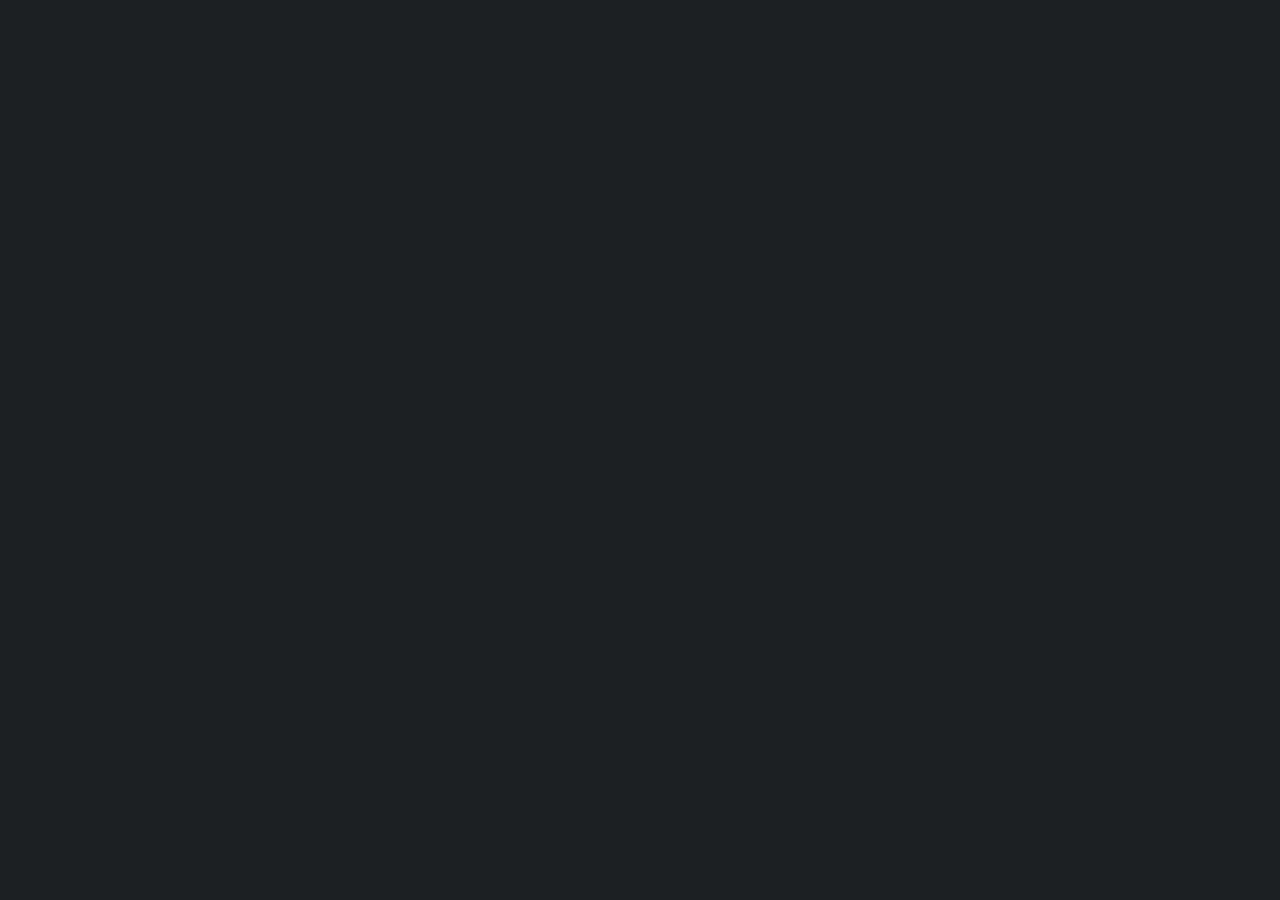
==== index.html @ 2064afd1 "Add base files" ====
<!DOCTYPE html>
<html lang="en">

  <head>
    <meta charset="UTF-8" />
    <meta name="format-detection" content="telephone=no" />
    <meta name="viewport" content="width=device-width, initial-scale=1.0" />
    <meta name="description" content="CSS Patterns - buttons, backgrounds, texts and animations for projects." />
    <meta http-equiv="X-UA-Compatible" content="ie=edge">
    <title>CSS Patterns</title>
    <link href="https://fonts.googleapis.com/css2?family=Lato:wght@300;400;900&display=swap" rel="stylesheet" /> 
    <link rel="stylesheet" href="css/style.min.css" />
  </head>

  <body>
    <a href="#main" class="skip-link">Skip to main content</a>

    <script src="js/app.js"></script>
  </body>
</html>
---- css/style.min.css ----
article,aside,details,figcaption,figure,footer,header,hgroup,nav,section,summary{display:block}audio,canvas,video{display:inline-block}audio:not([controls]){display:none;height:0}[hidden],template{display:none}html{background:#fff;color:#000;-webkit-text-size-adjust:100%;-ms-text-size-adjust:100%}html,button,input,select,textarea{font-family:sans-serif}body{margin:0}a{background:transparent}a:focus{outline:thin dotted}a:hover,a:active{outline:0}h1{font-size:2em;margin:0.67em 0}h2{font-size:1.5em;margin:0.83em 0}h3{font-size:1.17em;margin:1em 0}h4{font-size:1em;margin:1.33em 0}h5{font-size:.83em;margin:1.67em 0}h6{font-size:.75em;margin:2.33em 0}abbr[title]{border-bottom:1px dotted}b,strong{font-weight:bold}dfn{font-style:italic}mark{background:#ff0;color:#000}code,kbd,pre,samp{font-family:monospace, serif;font-size:1em}pre{white-space:pre;white-space:pre-wrap;word-wrap:break-word}q{quotes:"“" "”" "‘" "’"}q:before,q:after{content:'';content:none}small{font-size:80%}sub,sup{font-size:75%;line-height:0;position:relative;vertical-align:baseline}sup{top:-0.5em}sub{bottom:-0.25em}img{border:0}svg:not(:root){overflow:hidden}figure{margin:0}fieldset{border:1px solid #c0c0c0;margin:0 2px;padding:0.35em 0.625em 0.75em}legend{border:0;padding:0;white-space:normal}button,input,select,textarea{font-family:inherit;font-size:100%;margin:0;vertical-align:baseline}button,input{line-height:normal}button,select{text-transform:none}button,html input[type="button"],input[type="reset"],input[type="submit"]{-webkit-appearance:button;cursor:pointer}button[disabled],input[disabled]{cursor:default}button::-moz-focus-inner,input::-moz-focus-inner{border:0;padding:0}textarea{overflow:auto;vertical-align:top}table{border-collapse:collapse;border-spacing:0}input[type="search"]{-webkit-appearance:textfield;-webkit-box-sizing:content-box;box-sizing:content-box}input[type="search"]::-webkit-search-cancel-button,input[type="search"]::-webkit-search-decoration{-webkit-appearance:none}input[type="checkbox"],input[type="radio"]{-webkit-box-sizing:border-box;box-sizing:border-box;padding:0}.sr-only{border:0;clip:rect(1px, 1px, 1px, 1px);-webkit-clip-path:inset(50%);clip-path:inset(50%);height:1px;margin:-1px;overflow:hidden;padding:0;position:absolute;width:1px;white-space:nowrap}.skip-link{clip:rect(1px, 1px, 1px, 1px);-webkit-clip-path:inset(50%);clip-path:inset(50%);height:1px;margin:-1px;overflow:hidden;position:absolute;width:1px;white-space:nowrap;text-align:center;text-decoration:none;padding:24px 48px;position:absolute;top:0;left:1.5rem;z-index:999;color:#1c1e1f;background-color:#edeff3;border-radius:15px;line-height:0;font-weight:700;font-size:1.6rem;font-family:"Lato", sans-serif}.skip-link:focus,.skip-link:active{clip:auto;-webkit-clip-path:none;clip-path:none;height:auto;margin:auto;overflow:visible;width:auto;white-space:normal}*,*::before,*::after{-webkit-box-sizing:border-box;box-sizing:border-box}html,body{height:100%;font-size:62.25%;scroll-behavior:smooth;position:relative;background-color:#1c1e1f}.wrapper{width:100%;margin:0 auto;color:#edeff3;font-size:1.6rem;font-weight:500;font-family:"Lato", sans-serif}.wrapper--large{width:calc(100% - 40px);max-width:1640px}@media screen and (min-width: 1200px){.wrapper--large{width:calc(100% - 80px)}}@media screen and (min-width: 1800px){.wrapper--large{width:calc(100% - 160px)}}.wrapper--small{max-width:1544px;width:calc(100% - 64px)}@media screen and (min-width: 1200px){.wrapper--small{width:calc(100% - 128px)}}@media screen and (min-width: 1800px){.wrapper--small{width:calc(100% - 256px)}}
/*# sourceMappingURL=style.min.css.map */
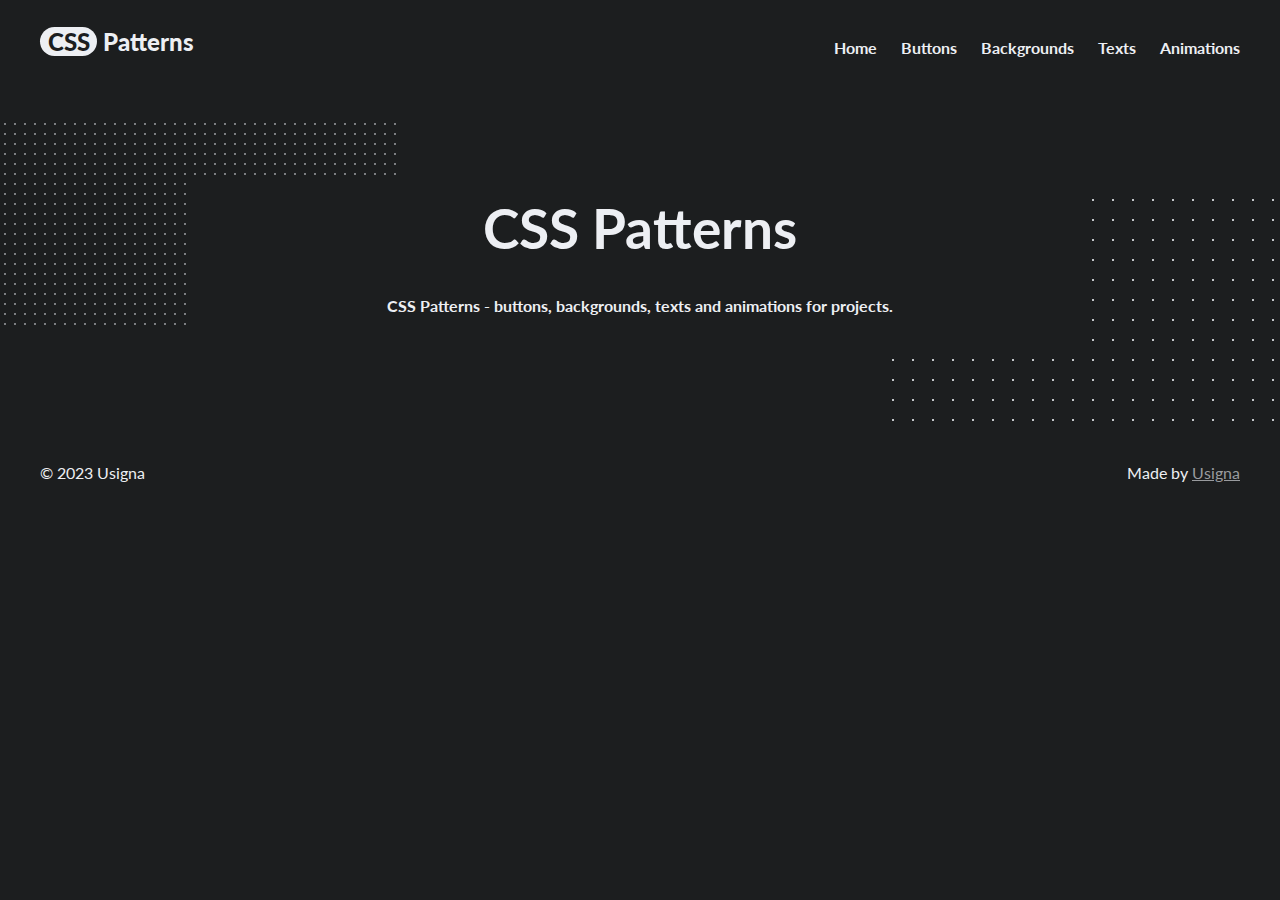
==== commit 1e6d9167: "Add header, hero and footer" ====
--- a/index.html
+++ b/index.html
@@ -8,13 +8,66 @@
     <meta name="description" content="CSS Patterns - buttons, backgrounds, texts and animations for projects." />
     <meta http-equiv="X-UA-Compatible" content="ie=edge">
     <title>CSS Patterns</title>
-    <link href="https://fonts.googleapis.com/css2?family=Lato:wght@300;400;900&display=swap" rel="stylesheet" /> 
+    <link href="https://fonts.googleapis.com/css2?family=Lato:wght@400;700;900&display=swap" rel="stylesheet" /> 
     <link rel="stylesheet" href="css/style.min.css" />
   </head>
 
   <body>
     <a href="#main" class="skip-link">Skip to main content</a>
 
+    <header class="header">
+      <div class="header__wrapper wrapper wrapper--large">
+        <a href="#" class="logo"><span class="logo__color">CSS</span> Patterns<span class="sr-only"> - main page</span></a>
+        <div class="menu">
+          <button class="hamburger" aria-expanded="false">
+            <span class="sr-only">Open/close menu</span>
+            <span class="hamburger__box">
+              <span class="hamburger__inner"></span>
+            </span>
+          </button>
+          <nav class="nav">
+            <ul class="navigation">
+              <li class="navigation__item">
+                <a href="#" class="navigation__link">Home</a>
+              </li>
+              <li class="navigation__item">
+                <a href="buttons.html" class="navigation__link">Buttons</a>
+              </li>
+              <li class="navigation__item">
+                <a href="backgrounds.html" class="navigation__link">Backgrounds</a>
+              </li>
+              <li class="navigation__item">
+                <a href="texts.html" class="navigation__link">Texts</a>
+              </li>
+              <li class="navigation__item">
+                <a href="animations.html" class="navigation__link">Animations</a>
+              </li>
+              <div class="menu-decoration"></div>
+            </ul>
+          </nav>
+        </div>
+      </div>
+    </header>
+
+    <main id="main" class="main">
+      <section class="section">
+        <div class="section__wrapper section__wrapper--two-cols wrapper wrapper--small">
+          <div class="text-wrapper">
+            <h1 class="title title--big">CSS Patterns</h1>
+            <p class="text">CSS Patterns - buttons, backgrounds, texts and animations for projects.</p>
+          </div>
+          <div class="hero-decoration"></div>
+        </div>
+      </section>
+    </main>
+
+    <footer class="footer">
+      <div class="footer__wrapper wrapper wrapper--large">
+        <div>&copy; 2023 Usigna</div>
+        <div>Made by <a href="https://usigna.github.io/portfolio/" target="_blank">Usigna<span class="sr-only"> open in a new tab.</span></a></div>
+      </div>
+    </footer>
+
     <script src="js/app.js"></script>
   </body>
 </html>--- a/css/style.min.css
+++ b/css/style.min.css
@@ -1,2 +1,2 @@
-article,aside,details,figcaption,figure,footer,header,hgroup,nav,section,summary{display:block}audio,canvas,video{display:inline-block}audio:not([controls]){display:none;height:0}[hidden],template{display:none}html{background:#fff;color:#000;-webkit-text-size-adjust:100%;-ms-text-size-adjust:100%}html,button,input,select,textarea{font-family:sans-serif}body{margin:0}a{background:transparent}a:focus{outline:thin dotted}a:hover,a:active{outline:0}h1{font-size:2em;margin:0.67em 0}h2{font-size:1.5em;margin:0.83em 0}h3{font-size:1.17em;margin:1em 0}h4{font-size:1em;margin:1.33em 0}h5{font-size:.83em;margin:1.67em 0}h6{font-size:.75em;margin:2.33em 0}abbr[title]{border-bottom:1px dotted}b,strong{font-weight:bold}dfn{font-style:italic}mark{background:#ff0;color:#000}code,kbd,pre,samp{font-family:monospace, serif;font-size:1em}pre{white-space:pre;white-space:pre-wrap;word-wrap:break-word}q{quotes:"“" "”" "‘" "’"}q:before,q:after{content:'';content:none}small{font-size:80%}sub,sup{font-size:75%;line-height:0;position:relative;vertical-align:baseline}sup{top:-0.5em}sub{bottom:-0.25em}img{border:0}svg:not(:root){overflow:hidden}figure{margin:0}fieldset{border:1px solid #c0c0c0;margin:0 2px;padding:0.35em 0.625em 0.75em}legend{border:0;padding:0;white-space:normal}button,input,select,textarea{font-family:inherit;font-size:100%;margin:0;vertical-align:baseline}button,input{line-height:normal}button,select{text-transform:none}button,html input[type="button"],input[type="reset"],input[type="submit"]{-webkit-appearance:button;cursor:pointer}button[disabled],input[disabled]{cursor:default}button::-moz-focus-inner,input::-moz-focus-inner{border:0;padding:0}textarea{overflow:auto;vertical-align:top}table{border-collapse:collapse;border-spacing:0}input[type="search"]{-webkit-appearance:textfield;-webkit-box-sizing:content-box;box-sizing:content-box}input[type="search"]::-webkit-search-cancel-button,input[type="search"]::-webkit-search-decoration{-webkit-appearance:none}input[type="checkbox"],input[type="radio"]{-webkit-box-sizing:border-box;box-sizing:border-box;padding:0}.sr-only{border:0;clip:rect(1px, 1px, 1px, 1px);-webkit-clip-path:inset(50%);clip-path:inset(50%);height:1px;margin:-1px;overflow:hidden;padding:0;position:absolute;width:1px;white-space:nowrap}.skip-link{clip:rect(1px, 1px, 1px, 1px);-webkit-clip-path:inset(50%);clip-path:inset(50%);height:1px;margin:-1px;overflow:hidden;position:absolute;width:1px;white-space:nowrap;text-align:center;text-decoration:none;padding:24px 48px;position:absolute;top:0;left:1.5rem;z-index:999;color:#1c1e1f;background-color:#edeff3;border-radius:15px;line-height:0;font-weight:700;font-size:1.6rem;font-family:"Lato", sans-serif}.skip-link:focus,.skip-link:active{clip:auto;-webkit-clip-path:none;clip-path:none;height:auto;margin:auto;overflow:visible;width:auto;white-space:normal}*,*::before,*::after{-webkit-box-sizing:border-box;box-sizing:border-box}html,body{height:100%;font-size:62.25%;scroll-behavior:smooth;position:relative;background-color:#1c1e1f}.wrapper{width:100%;margin:0 auto;color:#edeff3;font-size:1.6rem;font-weight:500;font-family:"Lato", sans-serif}.wrapper--large{width:calc(100% - 40px);max-width:1640px}@media screen and (min-width: 1200px){.wrapper--large{width:calc(100% - 80px)}}@media screen and (min-width: 1800px){.wrapper--large{width:calc(100% - 160px)}}.wrapper--small{max-width:1544px;width:calc(100% - 64px)}@media screen and (min-width: 1200px){.wrapper--small{width:calc(100% - 128px)}}@media screen and (min-width: 1800px){.wrapper--small{width:calc(100% - 256px)}}
+article,aside,details,figcaption,figure,footer,header,hgroup,nav,section,summary{display:block}audio,canvas,video{display:inline-block}audio:not([controls]){display:none;height:0}[hidden],template{display:none}html{background:#fff;color:#000;-webkit-text-size-adjust:100%;-ms-text-size-adjust:100%}html,button,input,select,textarea{font-family:sans-serif}body{margin:0}a{background:transparent}a:focus{outline:thin dotted}a:hover,a:active{outline:0}h1{font-size:2em;margin:0.67em 0}h2{font-size:1.5em;margin:0.83em 0}h3{font-size:1.17em;margin:1em 0}h4{font-size:1em;margin:1.33em 0}h5{font-size:.83em;margin:1.67em 0}h6{font-size:.75em;margin:2.33em 0}abbr[title]{border-bottom:1px dotted}b,strong{font-weight:bold}dfn{font-style:italic}mark{background:#ff0;color:#000}code,kbd,pre,samp{font-family:monospace, serif;font-size:1em}pre{white-space:pre;white-space:pre-wrap;word-wrap:break-word}q{quotes:"“" "”" "‘" "’"}q:before,q:after{content:'';content:none}small{font-size:80%}sub,sup{font-size:75%;line-height:0;position:relative;vertical-align:baseline}sup{top:-0.5em}sub{bottom:-0.25em}img{border:0}svg:not(:root){overflow:hidden}figure{margin:0}fieldset{border:1px solid #c0c0c0;margin:0 2px;padding:0.35em 0.625em 0.75em}legend{border:0;padding:0;white-space:normal}button,input,select,textarea{font-family:inherit;font-size:100%;margin:0;vertical-align:baseline}button,input{line-height:normal}button,select{text-transform:none}button,html input[type="button"],input[type="reset"],input[type="submit"]{-webkit-appearance:button;cursor:pointer}button[disabled],input[disabled]{cursor:default}button::-moz-focus-inner,input::-moz-focus-inner{border:0;padding:0}textarea{overflow:auto;vertical-align:top}table{border-collapse:collapse;border-spacing:0}input[type="search"]{-webkit-appearance:textfield;-webkit-box-sizing:content-box;box-sizing:content-box}input[type="search"]::-webkit-search-cancel-button,input[type="search"]::-webkit-search-decoration{-webkit-appearance:none}input[type="checkbox"],input[type="radio"]{-webkit-box-sizing:border-box;box-sizing:border-box;padding:0}.sr-only{border:0;clip:rect(1px, 1px, 1px, 1px);-webkit-clip-path:inset(50%);clip-path:inset(50%);height:1px;margin:-1px;overflow:hidden;padding:0;position:absolute;width:1px;white-space:nowrap}.skip-link{clip:rect(1px, 1px, 1px, 1px);-webkit-clip-path:inset(50%);clip-path:inset(50%);height:1px;margin:-1px;overflow:hidden;position:absolute;width:1px;white-space:nowrap;text-align:center;text-decoration:none;padding:24px 48px;position:absolute;top:0;left:1.5rem;z-index:999;color:#1c1e1f;background-color:#edeff3;border-radius:15px;line-height:0;font-weight:700;font-size:1.6rem;font-family:"Lato", sans-serif}.skip-link:focus,.skip-link:active{clip:auto;-webkit-clip-path:none;clip-path:none;height:auto;margin:auto;overflow:visible;width:auto;white-space:normal}*,*::before,*::after{-webkit-box-sizing:border-box;box-sizing:border-box}html,body{height:100%;font-size:62.25%;scroll-behavior:smooth;position:relative;background-color:#1c1e1f}.wrapper{width:100%;margin:0 auto;color:#edeff3;font-size:1.6rem;line-height:1.5;font-weight:700;font-family:"Lato", sans-serif}.wrapper--large{width:calc(100% - 40px);max-width:1640px}@media screen and (min-width: 1200px){.wrapper--large{width:calc(100% - 80px)}}@media screen and (min-width: 1800px){.wrapper--large{width:calc(100% - 160px)}}.wrapper--small{max-width:1544px;width:calc(100% - 64px)}@media screen and (min-width: 1200px){.wrapper--small{width:calc(100% - 128px)}}@media screen and (min-width: 1800px){.wrapper--small{width:calc(100% - 256px)}}.header,.footer{padding:24px 0}.header__wrapper,.footer__wrapper{display:-webkit-box;display:-ms-flexbox;display:flex;-webkit-box-orient:vertical;-webkit-box-direction:normal;-ms-flex-direction:row;flex-direction:row;-webkit-box-align:center;-ms-flex-align:center;align-items:center;-webkit-box-pack:space-between;-ms-flex-pack:space-between;justify-content:space-between}@media screen and (min-width: 1200px){.header__wrapper,.footer__wrapper{-webkit-box-align:end;-ms-flex-align:end;align-items:flex-end}}.footer__wrapper{font-weight:400}.footer__wrapper a{color:#999b9e;-webkit-transition:color 0.2s;transition:color 0.2s}.footer__wrapper a:hover,.footer__wrapper a:focus{color:#edeff3}.section{padding:96px 0;position:relative;z-index:0}.section__wrapper{text-align:center}.title{margin:0 0 24px}.title--big{font-size:4.4rem}@media screen and (min-width: 1200px){.title--big{font-size:5.5rem}}.title--middle{font-size:3.5rem}@media screen and (min-width: 1200px){.title--middle{font-size:4.4rem}}.title--small{font-size:2.8rem}@media screen and (min-width: 1200px){.title--small{font-size:3.5rem}}.text-wrapper{margin:0 auto;max-width:500px;padding:7.5px;background-color:#1c1e1f}@media screen and (min-width: 1200px){.text-wrapper{max-width:900px}}.logo{color:#edeff3;font-size:2.4rem;font-weight:900;text-decoration:none;z-index:6}.logo__color{color:#1c1e1f;background-color:#edeff3;border-radius:15px;padding:0 7.5px}.hamburger{width:32px;height:20px;display:inline-block;border:0;margin:0;padding:0;background-color:transparent;border-radius:15px;z-index:6;position:absolute;top:32px;right:20px;cursor:pointer;-webkit-transition:visibility 0s .4s, -webkit-transform .3s .1s ease-in-out;transition:visibility 0s .4s, -webkit-transform .3s .1s ease-in-out;transition:transform .3s .1s ease-in-out, visibility 0s .4s;transition:transform .3s .1s ease-in-out, visibility 0s .4s, -webkit-transform .3s .1s ease-in-out;display:block}@media screen and (min-width: 1200px){.hamburger{display:none}}.hamburger__box{width:32px;height:20px;display:inline-block;position:relative}.hamburger__inner{width:100%;height:4px;background-color:#edeff3;border-radius:15px;position:absolute;right:0;top:50%;-webkit-transform:translateY(-50%);transform:translateY(-50%);-webkit-transition:background-color 0.1s 0.2s ease-in-out;transition:background-color 0.1s 0.2s ease-in-out}.hamburger__inner::before,.hamburger__inner::after{content:"";width:80%;height:4px;background-color:#edeff3;border-radius:5px;position:absolute;right:0;-webkit-transition:-webkit-transform 0.2s 0.2s ease-in-out;transition:-webkit-transform 0.2s 0.2s ease-in-out;transition:transform 0.2s 0.2s ease-in-out;transition:transform 0.2s 0.2s ease-in-out, -webkit-transform 0.2s 0.2s ease-in-out}.hamburger__inner::before{top:-10px}.hamburger__inner::after{top:10px}.hamburger--active{background-color:transparent}.hamburger--active .hamburger__inner{background:transparent}.hamburger--active .hamburger__inner::before{-webkit-transform:translateY(10px) rotate(45deg);transform:translateY(10px) rotate(45deg)}.hamburger--active .hamburger__inner::after{-webkit-transform:translateY(-10px) rotate(-45deg);transform:translateY(-10px) rotate(-45deg)}.navigation{width:100%;height:auto;list-style:none;display:-webkit-box;display:-ms-flexbox;display:flex;-webkit-box-orient:vertical;-webkit-box-direction:normal;-ms-flex-direction:column;flex-direction:column;-webkit-box-align:center;-ms-flex-align:center;align-items:center;-webkit-box-pack:center;-ms-flex-pack:center;justify-content:center;background-color:#1c1e1f;gap:24px;padding:128px 0;margin:0;position:absolute;top:0;left:0;visibility:hidden;-webkit-transform:translateY(-100%);transform:translateY(-100%);z-index:5;-webkit-transition:visibility 0s .4s, -webkit-transform .3s .1s ease-in-out;transition:visibility 0s .4s, -webkit-transform .3s .1s ease-in-out;transition:transform .3s .1s ease-in-out, visibility 0s .4s;transition:transform .3s .1s ease-in-out, visibility 0s .4s, -webkit-transform .3s .1s ease-in-out}@media screen and (min-width: 1200px){.navigation{display:-webkit-box;display:-ms-flexbox;display:flex;-webkit-box-orient:vertical;-webkit-box-direction:normal;-ms-flex-direction:row;flex-direction:row;-webkit-box-align:center;-ms-flex-align:center;align-items:center;-webkit-box-pack:center;-ms-flex-pack:center;justify-content:center;padding:0;background:transparent;visibility:visible;-webkit-transform:translateY(0);transform:translateY(0);z-index:0;position:static}}.navigation--active{-webkit-transform:translateY(0px);transform:translateY(0px);-webkit-transition:visibility 0s 0s, -webkit-transform .3s .1s ease-in-out;transition:visibility 0s 0s, -webkit-transform .3s .1s ease-in-out;transition:transform .3s .1s ease-in-out, visibility 0s 0s;transition:transform .3s .1s ease-in-out, visibility 0s 0s, -webkit-transform .3s .1s ease-in-out;visibility:visible}.navigation__link{display:inline-block;color:#edeff3;font-weight:700;text-decoration:none;position:relative;z-index:0}.navigation__link:hover,.navigation__link:focus{color:#999b9e}@media screen and (min-width: 1200px){.navigation__link::before{content:"";width:105%;height:2px;border-radius:15px;background-color:#edeff3;position:absolute;left:-2.5%;bottom:-0.5px;z-index:-1;-webkit-transform:scale(0);transform:scale(0);-webkit-transition:0.2s;transition:0.2s}.navigation__link:hover::before,.navigation__link:focus::before{-webkit-transform:scale(1);transform:scale(1)}.navigation__link:hover,.navigation__link:focus{color:#edeff3}}.menu-decoration{overflow:hidden;width:100%;height:100%;position:absolute;top:0;left:0;z-index:-1}@media screen and (min-width: 1200px){.menu-decoration{display:none}}.menu-decoration::before{content:"";width:25%;height:50%;background-image:radial-gradient(circle, #999b9e 1%, transparent 10%),radial-gradient(circle, #999b9e 1%, transparent 10%);background-size:20px 20px;position:absolute;top:30%;left:0}.menu-decoration::after{content:"";width:25%;height:50%;background-image:radial-gradient(circle, #edeff3 1%, transparent 20%),radial-gradient(circle, #edeff3 1%, transparent 20%);background-size:10px 10px;position:absolute;right:0;bottom:0}.hero-decoration{width:100%;height:100%;position:absolute;top:0;left:0;z-index:-1}.hero-decoration::before{content:"";width:31%;height:60%;background-image:radial-gradient(circle, #999b9e 1%, transparent 20%),radial-gradient(circle, #999b9e 1%, transparent 20%);background-size:10px 10px;position:absolute;top:10%;left:0;z-index:-1}.hero-decoration::after{content:"";width:31%;height:70%;background-image:radial-gradient(circle, #edeff3 1%, transparent 10%),radial-gradient(circle, #edeff3 1%, transparent 10%);background-size:20px 20px;position:absolute;right:0;bottom:0;z-index:-1}
 /*# sourceMappingURL=style.min.css.map */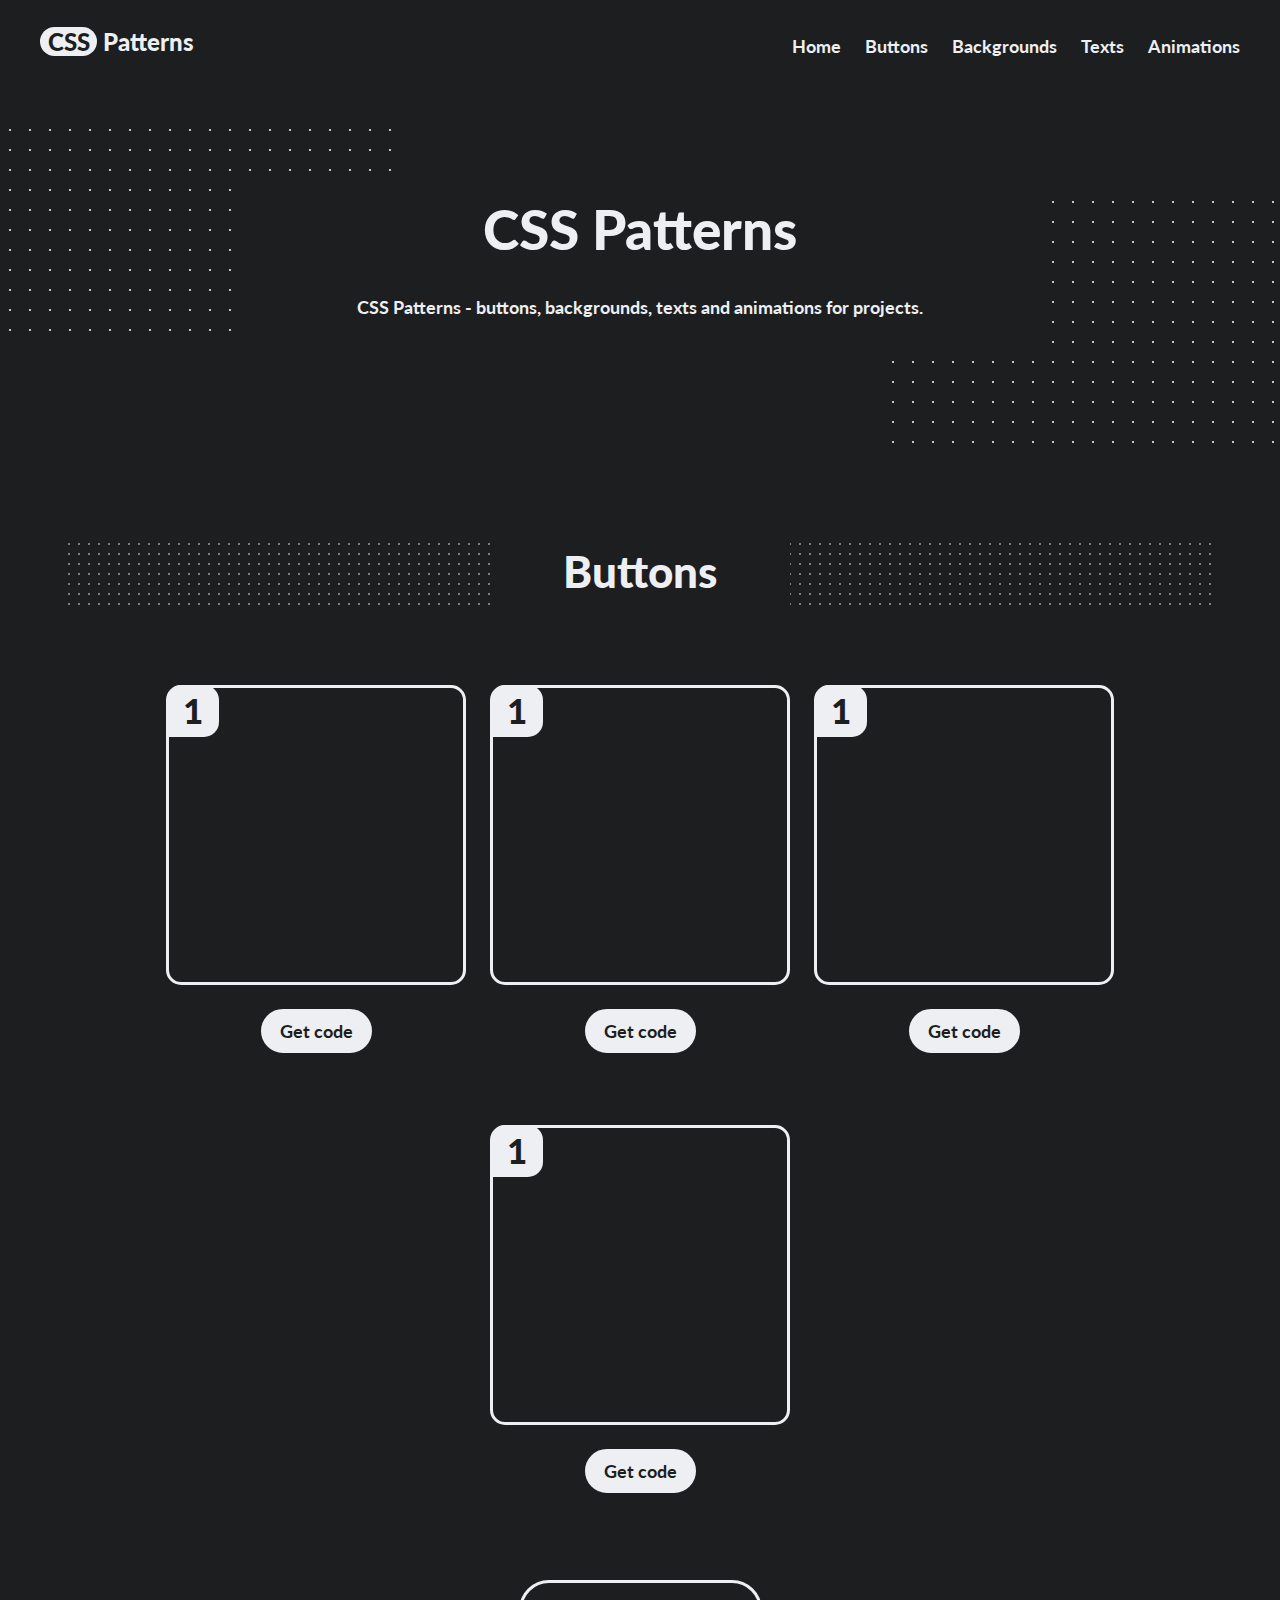
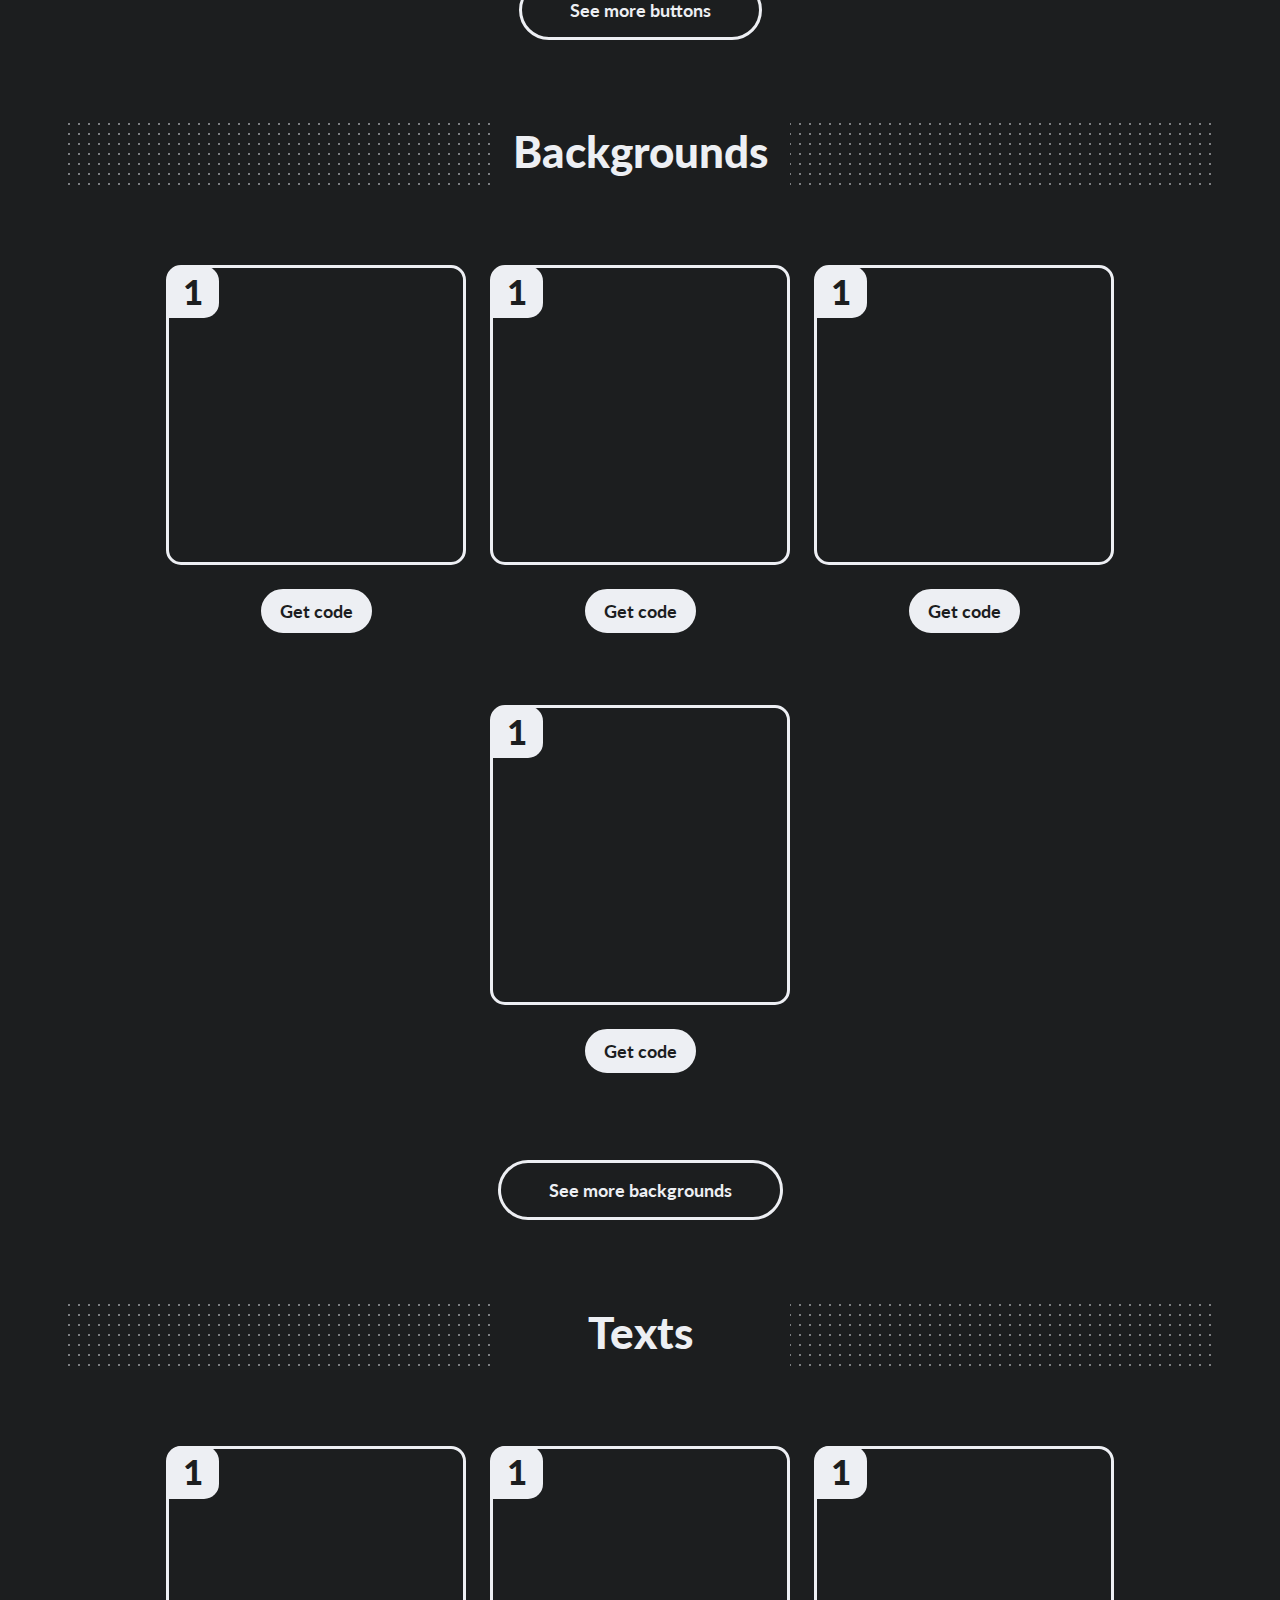
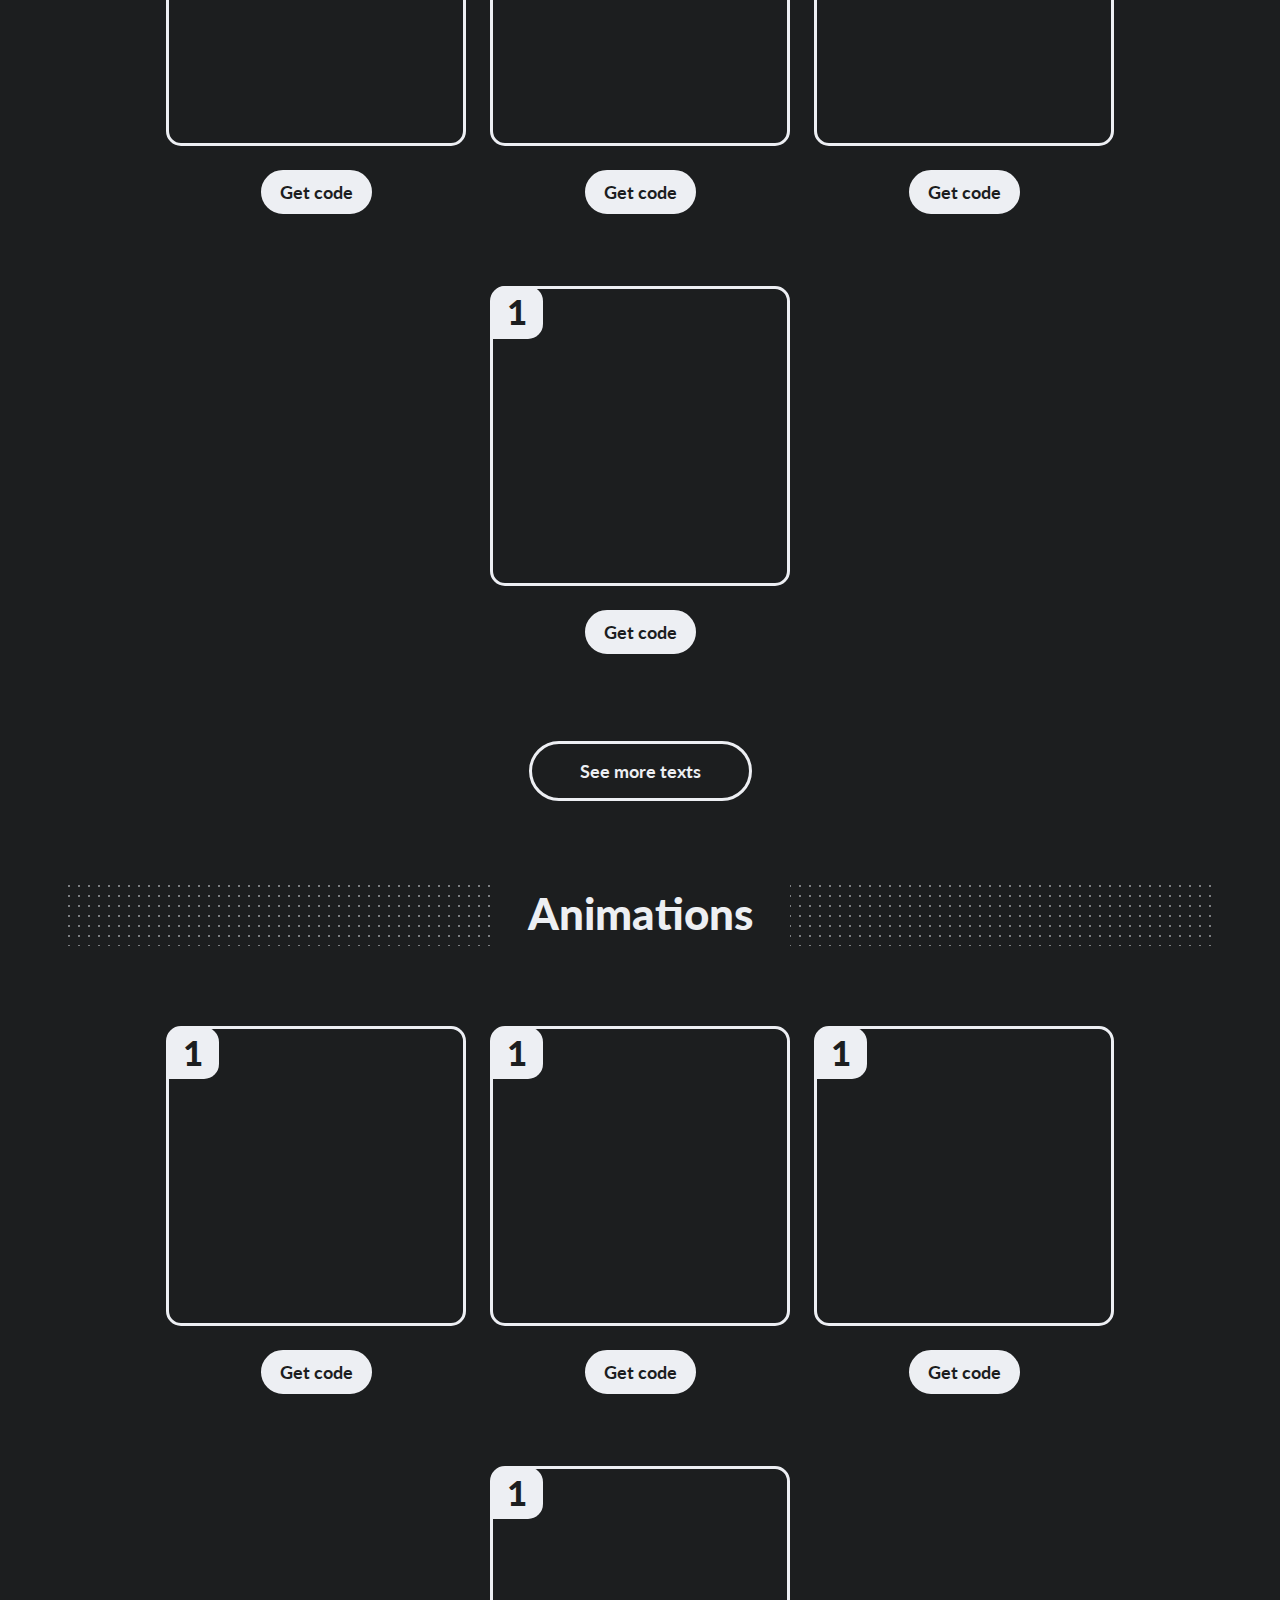
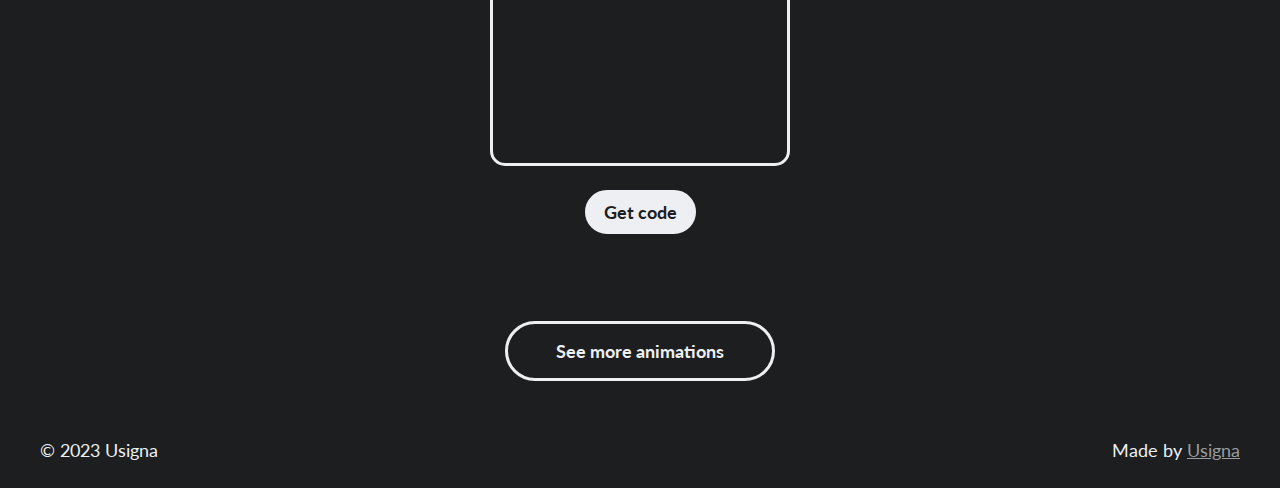
==== commit 0a47cdb5: "Add main page" ====
--- a/index.html
+++ b/index.html
@@ -50,13 +50,165 @@
     </header>
 
     <main id="main" class="main">
-      <section class="section">
-        <div class="section__wrapper section__wrapper--two-cols wrapper wrapper--small">
+      <section class="section section--padding-big">
+        <div class="section__wrapper wrapper wrapper--small">
           <div class="text-wrapper">
             <h1 class="title title--big">CSS Patterns</h1>
             <p class="text">CSS Patterns - buttons, backgrounds, texts and animations for projects.</p>
           </div>
           <div class="hero-decoration"></div>
+        </div>
+      </section>
+      <section class="section">
+        <div class="section__wrapper wrapper wrapper--small">
+          <div class="section__header">
+            <h2 class="title title--middle">Buttons</h2>
+          </div>
+          <div class="container">
+            <div class="container__item">
+              <div class="box">
+                <h3 class="title title--small">1</h3>
+              </div>
+              <button class="btn btn--fill">Get code</button>
+              <div class="modal">test</div>
+            </div>
+            <div class="container__item">
+              <div class="box">
+                <h3 class="title title--small">1</h3>
+              </div>
+              <button class="btn btn--fill">Get code</button>
+              <div class="modal">test</div>
+            </div>
+            <div class="container__item">
+              <div class="box">
+                <h3 class="title title--small">1</h3>
+              </div>
+              <button class="btn btn--fill">Get code</button>
+              <div class="modal">test</div>
+            </div>
+            <div class="container__item">
+              <div class="box">
+                <h3 class="title title--small">1</h3>
+              </div>
+              <button class="btn btn--fill">Get code</button>
+              <div class="modal">test</div>
+            </div>
+          </div>
+          <a href="#" class="btn btn--border">See more buttons</a>
+        </div>
+      </section>
+      <section class="section">
+        <div class="section__wrapper wrapper wrapper--small">
+          <div class="section__header">
+            <h2 class="title title--middle">Backgrounds</h2>
+          </div>
+          <div class="container">
+            <div class="container__item">
+              <div class="box">
+                <h3 class="title title--small">1</h3>
+              </div>
+              <button class="btn btn--fill">Get code</button>
+              <div class="modal">test</div>
+            </div>
+            <div class="container__item">
+              <div class="box">
+                <h3 class="title title--small">1</h3>
+              </div>
+              <button class="btn btn--fill">Get code</button>
+              <div class="modal">test</div>
+            </div>
+            <div class="container__item">
+              <div class="box">
+                <h3 class="title title--small">1</h3>
+              </div>
+              <button class="btn btn--fill">Get code</button>
+              <div class="modal">test</div>
+            </div>
+            <div class="container__item">
+              <div class="box">
+                <h3 class="title title--small">1</h3>
+              </div>
+              <button class="btn btn--fill">Get code</button>
+              <div class="modal">test</div>
+            </div>
+          </div>
+          <a href="#" class="btn btn--border">See more backgrounds</a>
+        </div>
+      </section>
+      <section class="section">
+        <div class="section__wrapper wrapper wrapper--small">
+          <div class="section__header">
+            <h2 class="title title--middle">Texts</h2>
+          </div>
+          <div class="container">
+            <div class="container__item">
+              <div class="box">
+                <h3 class="title title--small">1</h3>
+              </div>
+              <button class="btn btn--fill">Get code</button>
+              <div class="modal">test</div>
+            </div>
+            <div class="container__item">
+              <div class="box">
+                <h3 class="title title--small">1</h3>
+              </div>
+              <button class="btn btn--fill">Get code</button>
+              <div class="modal">test</div>
+            </div>
+            <div class="container__item">
+              <div class="box">
+                <h3 class="title title--small">1</h3>
+              </div>
+              <button class="btn btn--fill">Get code</button>
+              <div class="modal">test</div>
+            </div>
+            <div class="container__item">
+              <div class="box">
+                <h3 class="title title--small">1</h3>
+              </div>
+              <button class="btn btn--fill">Get code</button>
+              <div class="modal">test</div>
+            </div>
+          </div>
+          <a href="#" class="btn btn--border">See more texts</a>
+        </div>
+      </section>
+      <section class="section">
+        <div class="section__wrapper wrapper wrapper--small">
+          <div class="section__header">
+            <h2 class="title title--middle">Animations</h2>
+          </div>
+          <div class="container">
+            <div class="container__item">
+              <div class="box">
+                <h3 class="title title--small">1</h3>
+              </div>
+              <button class="btn btn--fill">Get code</button>
+              <div class="modal">test</div>
+            </div>
+            <div class="container__item">
+              <div class="box">
+                <h3 class="title title--small">1</h3>
+              </div>
+              <button class="btn btn--fill">Get code</button>
+              <div class="modal">test</div>
+            </div>
+            <div class="container__item">
+              <div class="box">
+                <h3 class="title title--small">1</h3>
+              </div>
+              <button class="btn btn--fill">Get code</button>
+              <div class="modal">test</div>
+            </div>
+            <div class="container__item">
+              <div class="box">
+                <h3 class="title title--small">1</h3>
+              </div>
+              <button class="btn btn--fill">Get code</button>
+              <div class="modal">test</div>
+            </div>
+          </div>
+          <a href="#" class="btn btn--border">See more animations</a>
         </div>
       </section>
     </main>
--- a/css/style.min.css
+++ b/css/style.min.css
@@ -1,2 +1,2 @@
-article,aside,details,figcaption,figure,footer,header,hgroup,nav,section,summary{display:block}audio,canvas,video{display:inline-block}audio:not([controls]){display:none;height:0}[hidden],template{display:none}html{background:#fff;color:#000;-webkit-text-size-adjust:100%;-ms-text-size-adjust:100%}html,button,input,select,textarea{font-family:sans-serif}body{margin:0}a{background:transparent}a:focus{outline:thin dotted}a:hover,a:active{outline:0}h1{font-size:2em;margin:0.67em 0}h2{font-size:1.5em;margin:0.83em 0}h3{font-size:1.17em;margin:1em 0}h4{font-size:1em;margin:1.33em 0}h5{font-size:.83em;margin:1.67em 0}h6{font-size:.75em;margin:2.33em 0}abbr[title]{border-bottom:1px dotted}b,strong{font-weight:bold}dfn{font-style:italic}mark{background:#ff0;color:#000}code,kbd,pre,samp{font-family:monospace, serif;font-size:1em}pre{white-space:pre;white-space:pre-wrap;word-wrap:break-word}q{quotes:"“" "”" "‘" "’"}q:before,q:after{content:'';content:none}small{font-size:80%}sub,sup{font-size:75%;line-height:0;position:relative;vertical-align:baseline}sup{top:-0.5em}sub{bottom:-0.25em}img{border:0}svg:not(:root){overflow:hidden}figure{margin:0}fieldset{border:1px solid #c0c0c0;margin:0 2px;padding:0.35em 0.625em 0.75em}legend{border:0;padding:0;white-space:normal}button,input,select,textarea{font-family:inherit;font-size:100%;margin:0;vertical-align:baseline}button,input{line-height:normal}button,select{text-transform:none}button,html input[type="button"],input[type="reset"],input[type="submit"]{-webkit-appearance:button;cursor:pointer}button[disabled],input[disabled]{cursor:default}button::-moz-focus-inner,input::-moz-focus-inner{border:0;padding:0}textarea{overflow:auto;vertical-align:top}table{border-collapse:collapse;border-spacing:0}input[type="search"]{-webkit-appearance:textfield;-webkit-box-sizing:content-box;box-sizing:content-box}input[type="search"]::-webkit-search-cancel-button,input[type="search"]::-webkit-search-decoration{-webkit-appearance:none}input[type="checkbox"],input[type="radio"]{-webkit-box-sizing:border-box;box-sizing:border-box;padding:0}.sr-only{border:0;clip:rect(1px, 1px, 1px, 1px);-webkit-clip-path:inset(50%);clip-path:inset(50%);height:1px;margin:-1px;overflow:hidden;padding:0;position:absolute;width:1px;white-space:nowrap}.skip-link{clip:rect(1px, 1px, 1px, 1px);-webkit-clip-path:inset(50%);clip-path:inset(50%);height:1px;margin:-1px;overflow:hidden;position:absolute;width:1px;white-space:nowrap;text-align:center;text-decoration:none;padding:24px 48px;position:absolute;top:0;left:1.5rem;z-index:999;color:#1c1e1f;background-color:#edeff3;border-radius:15px;line-height:0;font-weight:700;font-size:1.6rem;font-family:"Lato", sans-serif}.skip-link:focus,.skip-link:active{clip:auto;-webkit-clip-path:none;clip-path:none;height:auto;margin:auto;overflow:visible;width:auto;white-space:normal}*,*::before,*::after{-webkit-box-sizing:border-box;box-sizing:border-box}html,body{height:100%;font-size:62.25%;scroll-behavior:smooth;position:relative;background-color:#1c1e1f}.wrapper{width:100%;margin:0 auto;color:#edeff3;font-size:1.6rem;line-height:1.5;font-weight:700;font-family:"Lato", sans-serif}.wrapper--large{width:calc(100% - 40px);max-width:1640px}@media screen and (min-width: 1200px){.wrapper--large{width:calc(100% - 80px)}}@media screen and (min-width: 1800px){.wrapper--large{width:calc(100% - 160px)}}.wrapper--small{max-width:1544px;width:calc(100% - 64px)}@media screen and (min-width: 1200px){.wrapper--small{width:calc(100% - 128px)}}@media screen and (min-width: 1800px){.wrapper--small{width:calc(100% - 256px)}}.header,.footer{padding:24px 0}.header__wrapper,.footer__wrapper{display:-webkit-box;display:-ms-flexbox;display:flex;-webkit-box-orient:vertical;-webkit-box-direction:normal;-ms-flex-direction:row;flex-direction:row;-webkit-box-align:center;-ms-flex-align:center;align-items:center;-webkit-box-pack:space-between;-ms-flex-pack:space-between;justify-content:space-between}@media screen and (min-width: 1200px){.header__wrapper,.footer__wrapper{-webkit-box-align:end;-ms-flex-align:end;align-items:flex-end}}.footer__wrapper{font-weight:400}.footer__wrapper a{color:#999b9e;-webkit-transition:color 0.2s;transition:color 0.2s}.footer__wrapper a:hover,.footer__wrapper a:focus{color:#edeff3}.section{padding:96px 0;position:relative;z-index:0}.section__wrapper{text-align:center}.title{margin:0 0 24px}.title--big{font-size:4.4rem}@media screen and (min-width: 1200px){.title--big{font-size:5.5rem}}.title--middle{font-size:3.5rem}@media screen and (min-width: 1200px){.title--middle{font-size:4.4rem}}.title--small{font-size:2.8rem}@media screen and (min-width: 1200px){.title--small{font-size:3.5rem}}.text-wrapper{margin:0 auto;max-width:500px;padding:7.5px;background-color:#1c1e1f}@media screen and (min-width: 1200px){.text-wrapper{max-width:900px}}.logo{color:#edeff3;font-size:2.4rem;font-weight:900;text-decoration:none;z-index:6}.logo__color{color:#1c1e1f;background-color:#edeff3;border-radius:15px;padding:0 7.5px}.hamburger{width:32px;height:20px;display:inline-block;border:0;margin:0;padding:0;background-color:transparent;border-radius:15px;z-index:6;position:absolute;top:32px;right:20px;cursor:pointer;-webkit-transition:visibility 0s .4s, -webkit-transform .3s .1s ease-in-out;transition:visibility 0s .4s, -webkit-transform .3s .1s ease-in-out;transition:transform .3s .1s ease-in-out, visibility 0s .4s;transition:transform .3s .1s ease-in-out, visibility 0s .4s, -webkit-transform .3s .1s ease-in-out;display:block}@media screen and (min-width: 1200px){.hamburger{display:none}}.hamburger__box{width:32px;height:20px;display:inline-block;position:relative}.hamburger__inner{width:100%;height:4px;background-color:#edeff3;border-radius:15px;position:absolute;right:0;top:50%;-webkit-transform:translateY(-50%);transform:translateY(-50%);-webkit-transition:background-color 0.1s 0.2s ease-in-out;transition:background-color 0.1s 0.2s ease-in-out}.hamburger__inner::before,.hamburger__inner::after{content:"";width:80%;height:4px;background-color:#edeff3;border-radius:5px;position:absolute;right:0;-webkit-transition:-webkit-transform 0.2s 0.2s ease-in-out;transition:-webkit-transform 0.2s 0.2s ease-in-out;transition:transform 0.2s 0.2s ease-in-out;transition:transform 0.2s 0.2s ease-in-out, -webkit-transform 0.2s 0.2s ease-in-out}.hamburger__inner::before{top:-10px}.hamburger__inner::after{top:10px}.hamburger--active{background-color:transparent}.hamburger--active .hamburger__inner{background:transparent}.hamburger--active .hamburger__inner::before{-webkit-transform:translateY(10px) rotate(45deg);transform:translateY(10px) rotate(45deg)}.hamburger--active .hamburger__inner::after{-webkit-transform:translateY(-10px) rotate(-45deg);transform:translateY(-10px) rotate(-45deg)}.navigation{width:100%;height:auto;list-style:none;display:-webkit-box;display:-ms-flexbox;display:flex;-webkit-box-orient:vertical;-webkit-box-direction:normal;-ms-flex-direction:column;flex-direction:column;-webkit-box-align:center;-ms-flex-align:center;align-items:center;-webkit-box-pack:center;-ms-flex-pack:center;justify-content:center;background-color:#1c1e1f;gap:24px;padding:128px 0;margin:0;position:absolute;top:0;left:0;visibility:hidden;-webkit-transform:translateY(-100%);transform:translateY(-100%);z-index:5;-webkit-transition:visibility 0s .4s, -webkit-transform .3s .1s ease-in-out;transition:visibility 0s .4s, -webkit-transform .3s .1s ease-in-out;transition:transform .3s .1s ease-in-out, visibility 0s .4s;transition:transform .3s .1s ease-in-out, visibility 0s .4s, -webkit-transform .3s .1s ease-in-out}@media screen and (min-width: 1200px){.navigation{display:-webkit-box;display:-ms-flexbox;display:flex;-webkit-box-orient:vertical;-webkit-box-direction:normal;-ms-flex-direction:row;flex-direction:row;-webkit-box-align:center;-ms-flex-align:center;align-items:center;-webkit-box-pack:center;-ms-flex-pack:center;justify-content:center;padding:0;background:transparent;visibility:visible;-webkit-transform:translateY(0);transform:translateY(0);z-index:0;position:static}}.navigation--active{-webkit-transform:translateY(0px);transform:translateY(0px);-webkit-transition:visibility 0s 0s, -webkit-transform .3s .1s ease-in-out;transition:visibility 0s 0s, -webkit-transform .3s .1s ease-in-out;transition:transform .3s .1s ease-in-out, visibility 0s 0s;transition:transform .3s .1s ease-in-out, visibility 0s 0s, -webkit-transform .3s .1s ease-in-out;visibility:visible}.navigation__link{display:inline-block;color:#edeff3;font-weight:700;text-decoration:none;position:relative;z-index:0}.navigation__link:hover,.navigation__link:focus{color:#999b9e}@media screen and (min-width: 1200px){.navigation__link::before{content:"";width:105%;height:2px;border-radius:15px;background-color:#edeff3;position:absolute;left:-2.5%;bottom:-0.5px;z-index:-1;-webkit-transform:scale(0);transform:scale(0);-webkit-transition:0.2s;transition:0.2s}.navigation__link:hover::before,.navigation__link:focus::before{-webkit-transform:scale(1);transform:scale(1)}.navigation__link:hover,.navigation__link:focus{color:#edeff3}}.menu-decoration{overflow:hidden;width:100%;height:100%;position:absolute;top:0;left:0;z-index:-1}@media screen and (min-width: 1200px){.menu-decoration{display:none}}.menu-decoration::before{content:"";width:25%;height:50%;background-image:radial-gradient(circle, #999b9e 1%, transparent 10%),radial-gradient(circle, #999b9e 1%, transparent 10%);background-size:20px 20px;position:absolute;top:30%;left:0}.menu-decoration::after{content:"";width:25%;height:50%;background-image:radial-gradient(circle, #edeff3 1%, transparent 20%),radial-gradient(circle, #edeff3 1%, transparent 20%);background-size:10px 10px;position:absolute;right:0;bottom:0}.hero-decoration{width:100%;height:100%;position:absolute;top:0;left:0;z-index:-1}.hero-decoration::before{content:"";width:31%;height:60%;background-image:radial-gradient(circle, #999b9e 1%, transparent 20%),radial-gradient(circle, #999b9e 1%, transparent 20%);background-size:10px 10px;position:absolute;top:10%;left:0;z-index:-1}.hero-decoration::after{content:"";width:31%;height:70%;background-image:radial-gradient(circle, #edeff3 1%, transparent 10%),radial-gradient(circle, #edeff3 1%, transparent 10%);background-size:20px 20px;position:absolute;right:0;bottom:0;z-index:-1}
+article,aside,details,figcaption,figure,footer,header,hgroup,nav,section,summary{display:block}audio,canvas,video{display:inline-block}audio:not([controls]){display:none;height:0}[hidden],template{display:none}html{background:#fff;color:#000;-webkit-text-size-adjust:100%;-ms-text-size-adjust:100%}html,button,input,select,textarea{font-family:sans-serif}body{margin:0}a{background:transparent}a:focus{outline:thin dotted}a:hover,a:active{outline:0}h1{font-size:2em;margin:0.67em 0}h2{font-size:1.5em;margin:0.83em 0}h3{font-size:1.17em;margin:1em 0}h4{font-size:1em;margin:1.33em 0}h5{font-size:.83em;margin:1.67em 0}h6{font-size:.75em;margin:2.33em 0}abbr[title]{border-bottom:1px dotted}b,strong{font-weight:bold}dfn{font-style:italic}mark{background:#ff0;color:#000}code,kbd,pre,samp{font-family:monospace, serif;font-size:1em}pre{white-space:pre;white-space:pre-wrap;word-wrap:break-word}q{quotes:"“" "”" "‘" "’"}q:before,q:after{content:'';content:none}small{font-size:80%}sub,sup{font-size:75%;line-height:0;position:relative;vertical-align:baseline}sup{top:-0.5em}sub{bottom:-0.25em}img{border:0}svg:not(:root){overflow:hidden}figure{margin:0}fieldset{border:1px solid #c0c0c0;margin:0 2px;padding:0.35em 0.625em 0.75em}legend{border:0;padding:0;white-space:normal}button,input,select,textarea{font-family:inherit;font-size:100%;margin:0;vertical-align:baseline}button,input{line-height:normal}button,select{text-transform:none}button,html input[type="button"],input[type="reset"],input[type="submit"]{-webkit-appearance:button;cursor:pointer}button[disabled],input[disabled]{cursor:default}button::-moz-focus-inner,input::-moz-focus-inner{border:0;padding:0}textarea{overflow:auto;vertical-align:top}table{border-collapse:collapse;border-spacing:0}input[type="search"]{-webkit-appearance:textfield;-webkit-box-sizing:content-box;box-sizing:content-box}input[type="search"]::-webkit-search-cancel-button,input[type="search"]::-webkit-search-decoration{-webkit-appearance:none}input[type="checkbox"],input[type="radio"]{-webkit-box-sizing:border-box;box-sizing:border-box;padding:0}.sr-only{border:0;clip:rect(1px, 1px, 1px, 1px);-webkit-clip-path:inset(50%);clip-path:inset(50%);height:1px;margin:-1px;overflow:hidden;padding:0;position:absolute;width:1px;white-space:nowrap}.skip-link{clip:rect(1px, 1px, 1px, 1px);-webkit-clip-path:inset(50%);clip-path:inset(50%);height:1px;margin:-1px;overflow:hidden;position:absolute;width:1px;white-space:nowrap;text-align:center;text-decoration:none;padding:24px 48px;position:absolute;top:0;left:1.5rem;z-index:999;color:#1c1e1f;background-color:#edeff3;border-radius:15px;line-height:0;font-weight:700;font-size:1.6rem;font-family:"Lato", sans-serif}.skip-link:focus,.skip-link:active{clip:auto;-webkit-clip-path:none;clip-path:none;height:auto;margin:auto;overflow:visible;width:auto;white-space:normal}*,*::before,*::after{-webkit-box-sizing:border-box;box-sizing:border-box}html,body{height:100%;font-size:62.25%;scroll-behavior:smooth;position:relative;background-color:#1c1e1f}.wrapper{width:100%;margin:0 auto;color:#edeff3;font-size:1.8rem;line-height:1.5;font-weight:700;font-family:"Lato", sans-serif}.wrapper--large{width:calc(100% - 40px);max-width:1640px}@media screen and (min-width: 1200px){.wrapper--large{width:calc(100% - 80px)}}@media screen and (min-width: 1800px){.wrapper--large{width:calc(100% - 160px)}}.wrapper--small{max-width:1544px;width:calc(100% - 64px)}@media screen and (min-width: 1200px){.wrapper--small{width:calc(100% - 128px)}}@media screen and (min-width: 1800px){.wrapper--small{width:calc(100% - 256px)}}.header,.footer{padding:24px 0}.footer{margin-top:96px}@media screen and (min-width: 1200px){.footer{margin-top:48px}}.header__wrapper,.footer__wrapper{display:-webkit-box;display:-ms-flexbox;display:flex;-webkit-box-orient:vertical;-webkit-box-direction:normal;-ms-flex-direction:row;flex-direction:row;-webkit-box-align:center;-ms-flex-align:center;align-items:center;-webkit-box-pack:space-between;-ms-flex-pack:space-between;justify-content:space-between}@media screen and (min-width: 1200px){.header__wrapper,.footer__wrapper{-webkit-box-align:end;-ms-flex-align:end;align-items:flex-end}}.footer__wrapper{font-weight:400}.footer__wrapper a{color:#999b9e;-webkit-transition:color 0.2s;transition:color 0.2s}.footer__wrapper a:hover,.footer__wrapper a:focus{color:#F6C350}.section{padding:96px 0 0;position:relative;z-index:0}.section--padding-big{padding:96px 0}.section__wrapper{text-align:center}.title{font-weight:900;margin:0 0 24px}.title--big{font-size:4.4rem}@media screen and (min-width: 1200px){.title--big{font-size:5.5rem}}.title--middle{font-size:3.5rem}@media screen and (min-width: 1200px){.title--middle{font-size:4.4rem}}.title--small{font-size:2.8rem;margin-bottom:12px}@media screen and (min-width: 1200px){.title--small{font-size:3.5rem}}.text-wrapper{margin:0 auto;max-width:500px;padding:8px 16px;background-color:#1c1e1f}@media screen and (min-width: 1200px){.text-wrapper{max-width:800px}}.logo{color:#edeff3;font-size:2.4rem;font-weight:900;text-decoration:none;z-index:6}.logo__color{color:#1c1e1f;background-color:#edeff3;border-radius:15px;padding:0 7.5px}.hamburger{width:32px;height:20px;display:inline-block;border:0;margin:0;padding:0;background-color:transparent;border-radius:15px;z-index:6;position:absolute;top:32px;right:20px;cursor:pointer;-webkit-transition:visibility 0s .4s, -webkit-transform .3s .1s ease-in-out;transition:visibility 0s .4s, -webkit-transform .3s .1s ease-in-out;transition:transform .3s .1s ease-in-out, visibility 0s .4s;transition:transform .3s .1s ease-in-out, visibility 0s .4s, -webkit-transform .3s .1s ease-in-out;display:block}@media screen and (min-width: 1200px){.hamburger{display:none}}.hamburger__box{width:32px;height:20px;display:inline-block;position:relative}.hamburger__inner{width:100%;height:4px;background-color:#edeff3;border-radius:15px;position:absolute;right:0;top:50%;-webkit-transform:translateY(-50%);transform:translateY(-50%);-webkit-transition:background-color 0.1s 0.2s ease-in-out;transition:background-color 0.1s 0.2s ease-in-out}.hamburger__inner::before,.hamburger__inner::after{content:"";width:80%;height:4px;background-color:#edeff3;border-radius:5px;position:absolute;right:0;-webkit-transition:-webkit-transform 0.2s 0.2s ease-in-out;transition:-webkit-transform 0.2s 0.2s ease-in-out;transition:transform 0.2s 0.2s ease-in-out;transition:transform 0.2s 0.2s ease-in-out, -webkit-transform 0.2s 0.2s ease-in-out}.hamburger__inner::before{top:-10px}.hamburger__inner::after{top:10px}.hamburger--active{background-color:transparent}.hamburger--active .hamburger__inner{background:transparent}.hamburger--active .hamburger__inner::before{-webkit-transform:translateY(10px) rotate(45deg);transform:translateY(10px) rotate(45deg)}.hamburger--active .hamburger__inner::after{-webkit-transform:translateY(-10px) rotate(-45deg);transform:translateY(-10px) rotate(-45deg)}.navigation{width:100%;height:auto;list-style:none;display:-webkit-box;display:-ms-flexbox;display:flex;-webkit-box-orient:vertical;-webkit-box-direction:normal;-ms-flex-direction:column;flex-direction:column;-webkit-box-align:center;-ms-flex-align:center;align-items:center;-webkit-box-pack:center;-ms-flex-pack:center;justify-content:center;background-color:#1c1e1f;gap:24px;padding:128px 0;margin:0;position:absolute;top:0;left:0;visibility:hidden;-webkit-transform:translateY(-100%);transform:translateY(-100%);z-index:5;-webkit-transition:visibility 0s .4s, -webkit-transform .3s .1s ease-in-out;transition:visibility 0s .4s, -webkit-transform .3s .1s ease-in-out;transition:transform .3s .1s ease-in-out, visibility 0s .4s;transition:transform .3s .1s ease-in-out, visibility 0s .4s, -webkit-transform .3s .1s ease-in-out}@media screen and (min-width: 1200px){.navigation{display:-webkit-box;display:-ms-flexbox;display:flex;-webkit-box-orient:vertical;-webkit-box-direction:normal;-ms-flex-direction:row;flex-direction:row;-webkit-box-align:center;-ms-flex-align:center;align-items:center;-webkit-box-pack:center;-ms-flex-pack:center;justify-content:center;padding:0;background:transparent;visibility:visible;-webkit-transform:translateY(0);transform:translateY(0);z-index:0;position:static}}.navigation--active{-webkit-transform:translateY(0px);transform:translateY(0px);-webkit-transition:visibility 0s 0s, -webkit-transform .3s .1s ease-in-out;transition:visibility 0s 0s, -webkit-transform .3s .1s ease-in-out;transition:transform .3s .1s ease-in-out, visibility 0s 0s;transition:transform .3s .1s ease-in-out, visibility 0s 0s, -webkit-transform .3s .1s ease-in-out;visibility:visible}.navigation__link{display:inline-block;color:#edeff3;font-weight:700;text-decoration:none;position:relative;z-index:0}.navigation__link:hover,.navigation__link:focus{color:#F6C350}@media screen and (min-width: 1200px){.navigation__link::before{content:"";width:105%;height:2px;border-radius:15px;background-color:#F6C350;position:absolute;left:-2.5%;bottom:-0.5px;z-index:-1;-webkit-transform:scale(0);transform:scale(0);-webkit-transition:0.2s;transition:0.2s}.navigation__link:hover::before,.navigation__link:focus::before{-webkit-transform:scale(1);transform:scale(1)}.navigation__link:hover,.navigation__link:focus{color:#edeff3}}.menu-decoration{overflow:hidden;width:100%;height:100%;position:absolute;top:0;left:0;z-index:-1}@media screen and (min-width: 1200px){.menu-decoration{display:none}}.menu-decoration::before{content:"";width:25%;height:50%;background-image:radial-gradient(circle, #999b9e 1%, transparent 10%),radial-gradient(circle, #999b9e 1%, transparent 10%);background-size:20px 20px;position:absolute;top:30%;left:0}.menu-decoration::after{content:"";width:25%;height:50%;background-image:radial-gradient(circle, #edeff3 1%, transparent 20%),radial-gradient(circle, #edeff3 1%, transparent 20%);background-size:10px 10px;position:absolute;right:0;bottom:0}.hero-decoration{width:100%;height:100%;position:absolute;top:0;left:0;z-index:-1}.hero-decoration::before,.hero-decoration::after{content:"";width:31%;background-image:radial-gradient(circle, #edeff3 1%, transparent 10%),radial-gradient(circle, #edeff3 1%, transparent 10%);background-size:20px 20px;position:absolute;z-index:-1}.hero-decoration::before{height:60%;top:10%;left:0}.hero-decoration::after{height:70%;right:0;bottom:0}.section__header{position:relative;margin-bottom:40px}@media screen and (min-width: 1200px){.section__header{margin-bottom:80px}}.section__header::before,.section__header::after{content:"";width:30%;height:100%;background-image:radial-gradient(circle, #999b9e 1%, transparent 20%),radial-gradient(circle, #999b9e 1%, transparent 20%);background-size:10px 10px;position:absolute;top:0}@media screen and (min-width: 750px){.section__header::before,.section__header::after{width:35%}}@media screen and (min-width: 1200px){.section__header::before,.section__header::after{width:40%}}.section__header::before{left:0}.section__header::after{right:0}.section__header .title{max-width:250px;margin:0 auto;background-color:#1c1e1f;position:relative;z-index:1}@media screen and (min-width: 1200px){.section__header .title{max-width:300px}}.container{display:-webkit-box;display:-ms-flexbox;display:flex;-webkit-box-orient:vertical;-webkit-box-direction:normal;-ms-flex-direction:row;flex-direction:row;-webkit-box-align:center;-ms-flex-align:center;align-items:center;-webkit-box-pack:center;-ms-flex-pack:center;justify-content:center;-ms-flex-wrap:wrap;flex-wrap:wrap;gap:12px;margin-bottom:48px}@media screen and (min-width: 750px){.container{gap:24px}}@media screen and (min-width: 1200px){.container{margin-bottom:56px}}.container__item{width:300px;margin-bottom:24px}@media screen and (min-width: 750px){.container__item{margin-bottom:24px}}@media screen and (min-width: 1200px){.container__item{margin-bottom:48px}}.box{width:300px;height:300px;border:3px solid #edeff3;border-radius:15px;margin-bottom:24px;display:-webkit-box;display:-ms-flexbox;display:flex;-webkit-box-orient:vertical;-webkit-box-direction:normal;-ms-flex-direction:row;flex-direction:row;-webkit-box-align:center;-ms-flex-align:center;align-items:center;-webkit-box-pack:center;-ms-flex-pack:center;justify-content:center;position:relative}.box .title{padding:0px 16px;margin:0;color:#1c1e1f;background-color:#edeff3;border-top-left-radius:15px;border-top-right-radius:15px;border-bottom-right-radius:15px;position:absolute;top:-2.5px;left:-2.5px}.btn{border-radius:50px;border:3px solid #edeff3;font-weight:700;text-decoration:none}.btn--fill{padding:8px 16px;color:#1c1e1f;background-color:#edeff3;-webkit-transition:background-color 0.2s, border-color 0.2s;transition:background-color 0.2s, border-color 0.2s}.btn--fill:hover,.btn--fill:focus{background-color:#F6C350;border-color:#F6C350}.btn--border{padding:16px 48px;color:#edeff3;background-color:transparent;-webkit-transition:border-color 0.2s;transition:border-color 0.2s}.btn--border:hover,.btn--border:focus{border-color:#F6C350}.btn img{height:1.8rem;margin-right:6px}.modal{display:none}
 /*# sourceMappingURL=style.min.css.map */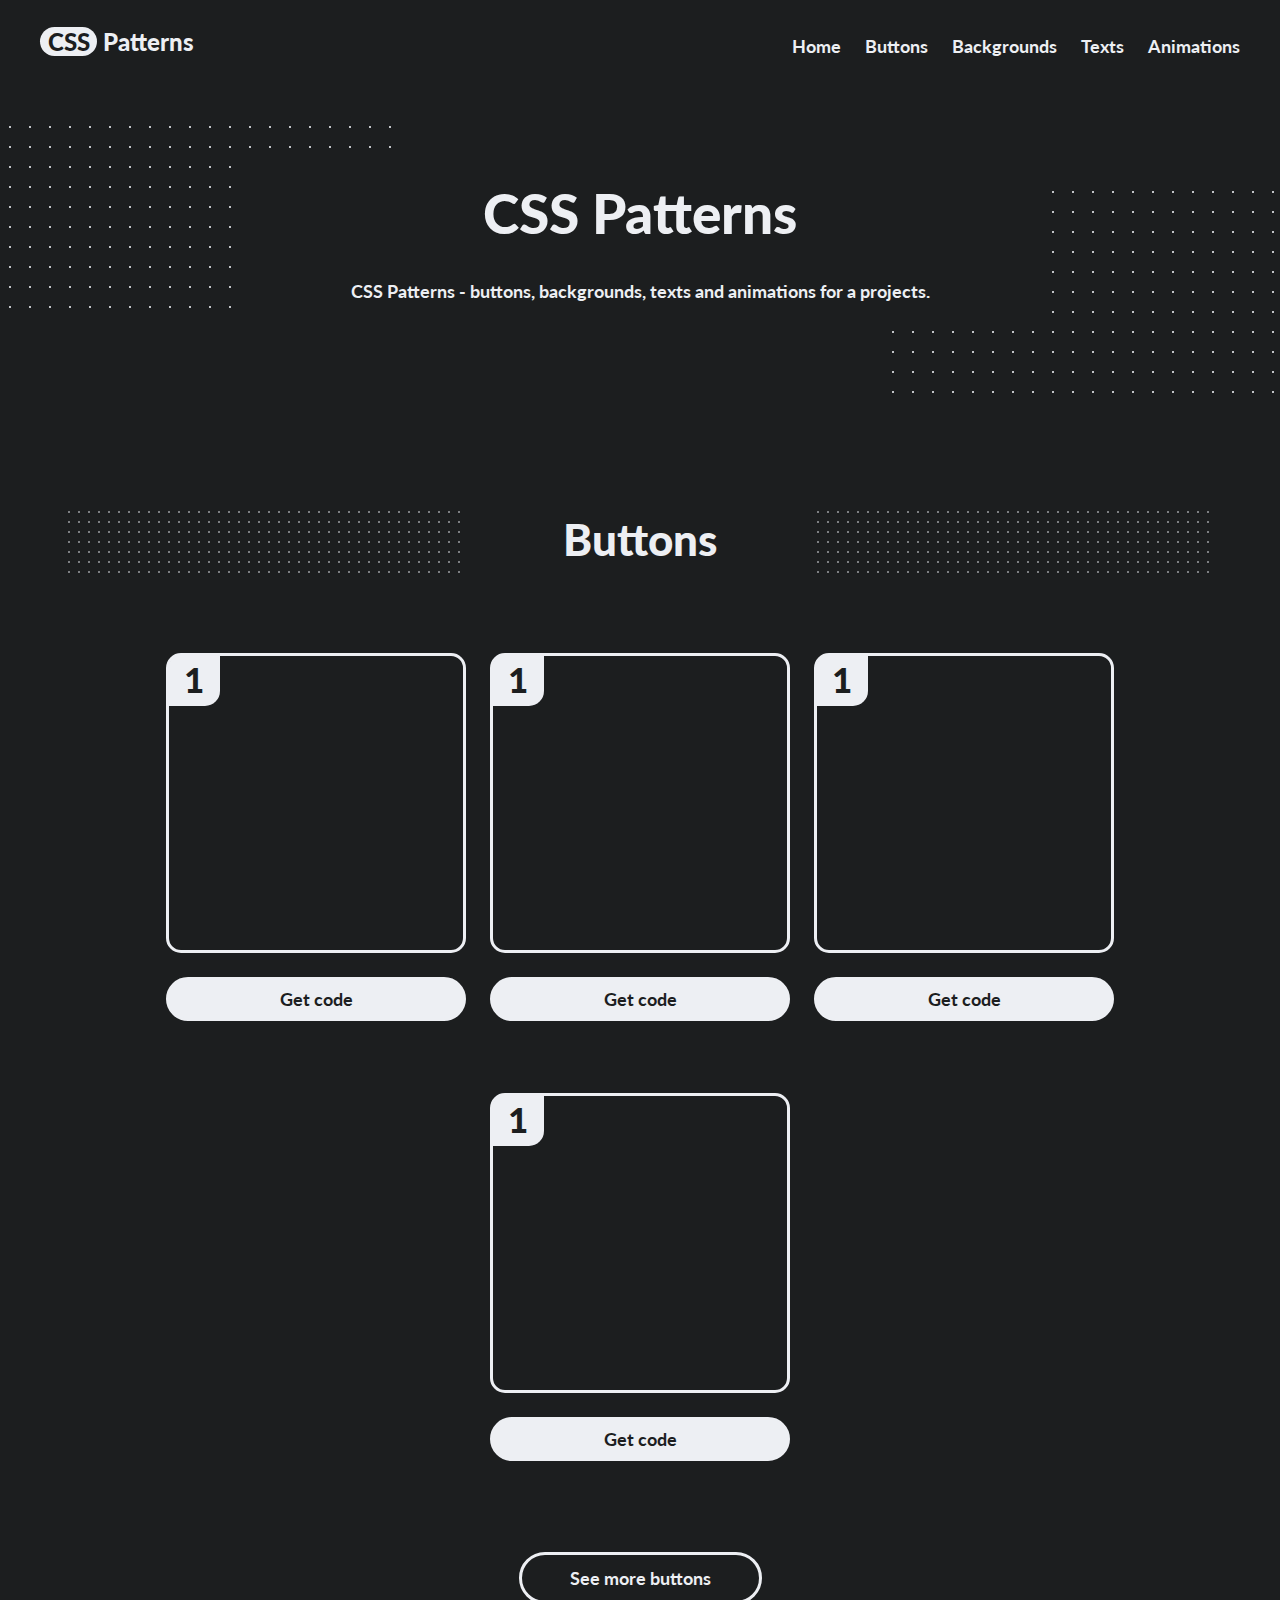
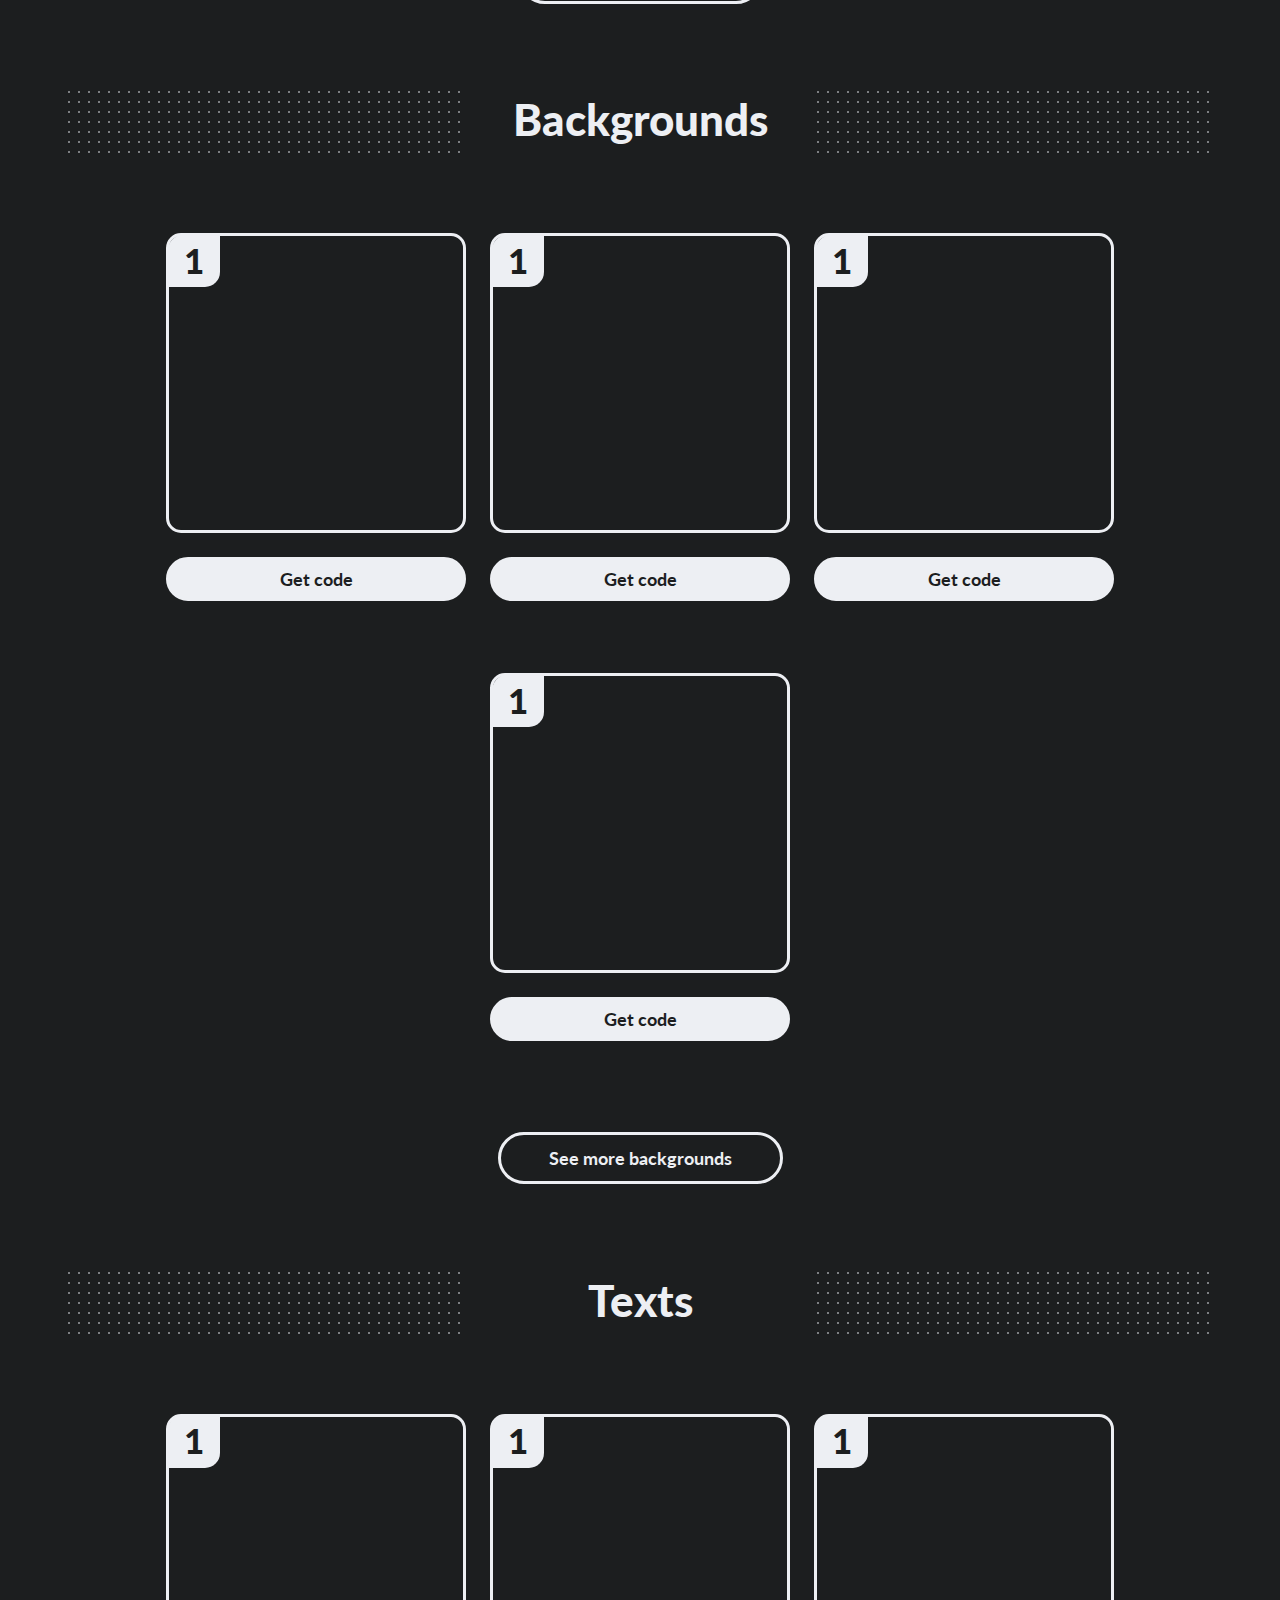
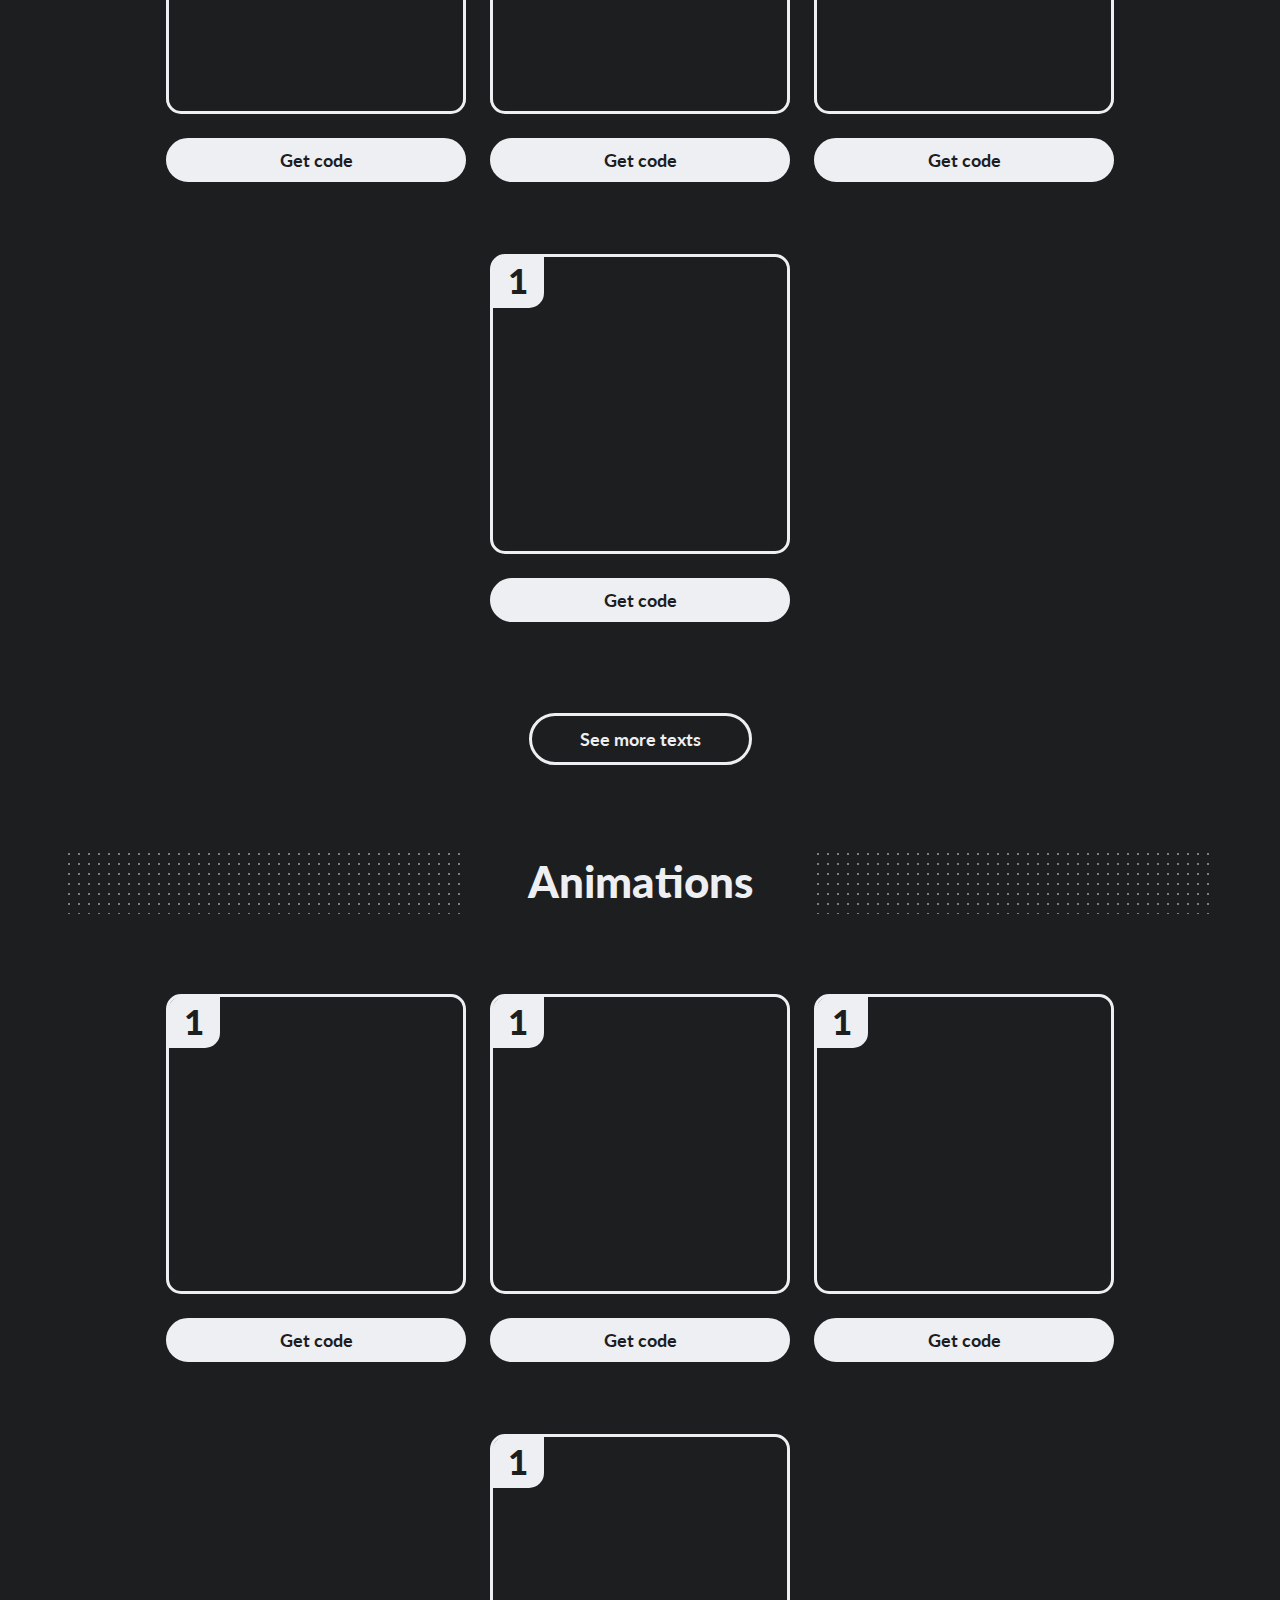
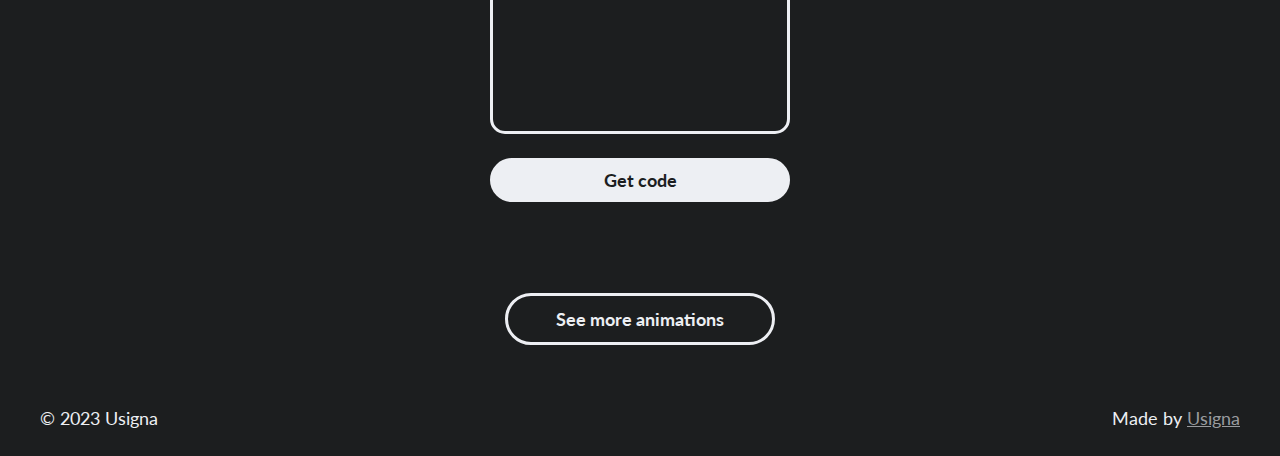
==== commit 246a6962: "Add modal" ====
--- a/index.html
+++ b/index.html
@@ -50,11 +50,11 @@
     </header>
 
     <main id="main" class="main">
-      <section class="section section--padding-big">
+      <section class="section section--decoration">
         <div class="section__wrapper wrapper wrapper--small">
           <div class="text-wrapper">
             <h1 class="title title--big">CSS Patterns</h1>
-            <p class="text">CSS Patterns - buttons, backgrounds, texts and animations for projects.</p>
+            <p class="text">CSS Patterns - buttons, backgrounds, texts and animations for a projects.</p>
           </div>
           <div class="hero-decoration"></div>
         </div>
@@ -69,29 +69,153 @@
               <div class="box">
                 <h3 class="title title--small">1</h3>
               </div>
-              <button class="btn btn--fill">Get code</button>
-              <div class="modal">test</div>
-            </div>
-            <div class="container__item">
-              <div class="box">
-                <h3 class="title title--small">1</h3>
-              </div>
-              <button class="btn btn--fill">Get code</button>
-              <div class="modal">test</div>
-            </div>
-            <div class="container__item">
-              <div class="box">
-                <h3 class="title title--small">1</h3>
-              </div>
-              <button class="btn btn--fill">Get code</button>
-              <div class="modal">test</div>
-            </div>
-            <div class="container__item">
-              <div class="box">
-                <h3 class="title title--small">1</h3>
-              </div>
-              <button class="btn btn--fill">Get code</button>
-              <div class="modal">test</div>
+              <button class="btn btn--fill btn--code">Get code</button>
+              <div class="modal">
+                <button class="close"><img src="img/xmark-solid.svg" alt="close modal" height="32" /></button>
+                <div class="modal__wrapper">
+                  <div class="code-wrapper">
+                    <div class="code-name">HTML</div>
+                    <pre class="pre">
+                      <code class="code">
+                        <p>&lt;h1&gt;Hello&lt;/h1&gt;</p>
+                      </code>
+                      <button class="btn btn--fill btn--copy"><img src="img/copy-regular.svg" alt="" />Copy</button>
+                    </pre>
+                  </div>
+                  <div class="code-wrapper">
+                    <div class="code-name">CSS</div>
+                    <pre class="pre">
+                      <code class="code">
+                        <p>xyz</p>
+                      </code>
+                      <button class="btn btn--fill btn--copy"><img src="img/copy-regular.svg" alt="" />Copy</button>
+                    </pre>
+                  </div>
+                  <div class="code-wrapper">
+                    <div class="code-name">JavaScript</div>
+                    <pre class="pre">
+                      <code class="code">
+                        <p>console.log('xyz');</p>
+                      </code>
+                      <button class="btn btn--fill btn--copy"><img src="img/copy-regular.svg" alt="" />Copy</button>
+                    </pre>
+                  </div>
+                </div>
+              </div>
+            </div>
+            <div class="container__item">
+              <div class="box">
+                <h3 class="title title--small">1</h3>
+              </div>
+              <button class="btn btn--fill btn--code">Get code</button>
+              <div class="modal">
+                <button class="close"><img src="img/xmark-solid.svg" alt="close modal" height="32" /></button>
+                <div class="modal__wrapper">
+                  <div class="code-wrapper">
+                    <div class="code-name">HTML</div>
+                    <pre class="pre">
+                      <code class="code">
+                        <p>&lt;h1&gt;Hello&lt;/h1&gt;</p>
+                      </code>
+                      <button class="btn btn--fill btn--copy"><img src="img/copy-regular.svg" alt="" />Copy</button>
+                    </pre>
+                  </div>
+                  <div class="code-wrapper">
+                    <div class="code-name">CSS</div>
+                    <pre class="pre">
+                      <code class="code">
+                        <p>.button{color: yellow; background: blue;}</p>
+                      </code>
+                      <button class="btn btn--fill btn--copy"><img src="img/copy-regular.svg" alt="" />Copy</button>
+                    </pre>
+                  </div>
+                  <div class="code-wrapper">
+                    <div class="code-name">JavaScript</div>
+                    <pre class="pre">
+                      <code class="code">
+                        <p>console.log('Hello');</p>
+                      </code>
+                      <button class="btn btn--fill btn--copy"><img src="img/copy-regular.svg" alt="" />Copy</button>
+                    </pre>
+                  </div>
+                </div>
+              </div>
+            </div>
+            <div class="container__item">
+              <div class="box">
+                <h3 class="title title--small">1</h3>
+              </div>
+              <button class="btn btn--fill btn--code">Get code</button>
+              <div class="modal">
+                <button class="close"><img src="img/xmark-solid.svg" alt="close modal" height="32" /></button>
+                <div class="modal__wrapper">
+                  <div class="code-wrapper">
+                    <div class="code-name">HTML</div>
+                    <pre class="pre">
+                      <code class="code">
+                        <p>&lt;h1&gt;Hello&lt;/h1&gt;</p>
+                      </code>
+                      <button class="btn btn--fill btn--copy"><img src="img/copy-regular.svg" alt="" />Copy</button>
+                    </pre>
+                  </div>
+                  <div class="code-wrapper">
+                    <div class="code-name">CSS</div>
+                    <pre class="pre">
+                      <code class="code">
+                        <p>.button{color: yellow; background: blue;}</p>
+                      </code>
+                      <button class="btn btn--fill btn--copy"><img src="img/copy-regular.svg" alt="" />Copy</button>
+                    </pre>
+                  </div>
+                  <div class="code-wrapper">
+                    <div class="code-name">JavaScript</div>
+                    <pre class="pre">
+                      <code class="code">
+                        <p>console.log('Hello');</p>
+                      </code>
+                      <button class="btn btn--fill btn--copy"><img src="img/copy-regular.svg" alt="" />Copy</button>
+                    </pre>
+                  </div>
+                </div>
+              </div>
+            </div>
+            <div class="container__item">
+              <div class="box">
+                <h3 class="title title--small">1</h3>
+              </div>
+              <button class="btn btn--fill btn--code">Get code</button>
+              <div class="modal">
+                <button class="close"><img src="img/xmark-solid.svg" alt="close modal" height="32" /></button>
+                <div class="modal__wrapper">
+                  <div class="code-wrapper">
+                    <div class="code-name">HTML</div>
+                    <pre class="pre">
+                      <code class="code">
+                        <p>&lt;h1&gt;Hello&lt;/h1&gt;</p>
+                      </code>
+                      <button class="btn btn--fill btn--copy"><img src="img/copy-regular.svg" alt="" />Copy</button>
+                    </pre>
+                  </div>
+                  <div class="code-wrapper">
+                    <div class="code-name">CSS</div>
+                    <pre class="pre">
+                      <code class="code">
+                        <p>.button{color: yellow; background: blue;}</p>
+                      </code>
+                      <button class="btn btn--fill btn--copy"><img src="img/copy-regular.svg" alt="" />Copy</button>
+                    </pre>
+                  </div>
+                  <div class="code-wrapper">
+                    <div class="code-name">JavaScript</div>
+                    <pre class="pre">
+                      <code class="code">
+                        <p>console.log('Hello');</p>
+                      </code>
+                      <button class="btn btn--fill btn--copy"><img src="img/copy-regular.svg" alt="" />Copy</button>
+                    </pre>
+                  </div>
+                </div>
+              </div>
             </div>
           </div>
           <a href="#" class="btn btn--border">See more buttons</a>
@@ -107,29 +231,153 @@
               <div class="box">
                 <h3 class="title title--small">1</h3>
               </div>
-              <button class="btn btn--fill">Get code</button>
-              <div class="modal">test</div>
-            </div>
-            <div class="container__item">
-              <div class="box">
-                <h3 class="title title--small">1</h3>
-              </div>
-              <button class="btn btn--fill">Get code</button>
-              <div class="modal">test</div>
-            </div>
-            <div class="container__item">
-              <div class="box">
-                <h3 class="title title--small">1</h3>
-              </div>
-              <button class="btn btn--fill">Get code</button>
-              <div class="modal">test</div>
-            </div>
-            <div class="container__item">
-              <div class="box">
-                <h3 class="title title--small">1</h3>
-              </div>
-              <button class="btn btn--fill">Get code</button>
-              <div class="modal">test</div>
+              <button class="btn btn--fill btn--code">Get code</button>
+              <div class="modal">
+                <button class="close"><img src="img/xmark-solid.svg" alt="close modal" height="32" /></button>
+                <div class="modal__wrapper">
+                  <div class="code-wrapper">
+                    <div class="code-name">HTML</div>
+                    <pre class="pre">
+                      <code class="code">
+                        <p>&lt;h1&gt;Hello&lt;/h1&gt;</p>
+                      </code>
+                      <button class="btn btn--fill btn--copy"><img src="img/copy-regular.svg" alt="" />Copy</button>
+                    </pre>
+                  </div>
+                  <div class="code-wrapper">
+                    <div class="code-name">CSS</div>
+                    <pre class="pre">
+                      <code class="code">
+                        <p>.button{color: yellow; background: blue;}</p>
+                      </code>
+                      <button class="btn btn--fill btn--copy"><img src="img/copy-regular.svg" alt="" />Copy</button>
+                    </pre>
+                  </div>
+                  <div class="code-wrapper">
+                    <div class="code-name">JavaScript</div>
+                    <pre class="pre">
+                      <code class="code">
+                        <p>console.log('Hello');</p>
+                      </code>
+                      <button class="btn btn--fill btn--copy"><img src="img/copy-regular.svg" alt="" />Copy</button>
+                    </pre>
+                  </div>
+                </div>
+              </div>
+            </div>
+            <div class="container__item">
+              <div class="box">
+                <h3 class="title title--small">1</h3>
+              </div>
+              <button class="btn btn--fill btn--code">Get code</button>
+              <div class="modal">
+                <button class="close"><img src="img/xmark-solid.svg" alt="close modal" height="32" /></button>
+                <div class="modal__wrapper">
+                  <div class="code-wrapper">
+                    <div class="code-name">HTML</div>
+                    <pre class="pre">
+                      <code class="code">
+                        <p>&lt;h1&gt;Hello&lt;/h1&gt;</p>
+                      </code>
+                      <button class="btn btn--fill btn--copy"><img src="img/copy-regular.svg" alt="" />Copy</button>
+                    </pre>
+                  </div>
+                  <div class="code-wrapper">
+                    <div class="code-name">CSS</div>
+                    <pre class="pre">
+                      <code class="code">
+                        <p>.button{color: yellow; background: blue;}</p>
+                      </code>
+                      <button class="btn btn--fill btn--copy"><img src="img/copy-regular.svg" alt="" />Copy</button>
+                    </pre>
+                  </div>
+                  <div class="code-wrapper">
+                    <div class="code-name">JavaScript</div>
+                    <pre class="pre">
+                      <code class="code">
+                        <p>console.log('Hello');</p>
+                      </code>
+                      <button class="btn btn--fill btn--copy"><img src="img/copy-regular.svg" alt="" />Copy</button>
+                    </pre>
+                  </div>
+                </div>
+              </div>
+            </div>
+            <div class="container__item">
+              <div class="box">
+                <h3 class="title title--small">1</h3>
+              </div>
+              <button class="btn btn--fill btn--code">Get code</button>
+              <div class="modal">
+                <button class="close"><img src="img/xmark-solid.svg" alt="close modal" height="32" /></button>
+                <div class="modal__wrapper">
+                  <div class="code-wrapper">
+                    <div class="code-name">HTML</div>
+                    <pre class="pre">
+                      <code class="code">
+                        <p>&lt;h1&gt;Hello&lt;/h1&gt;</p>
+                      </code>
+                      <button class="btn btn--fill btn--copy"><img src="img/copy-regular.svg" alt="" />Copy</button>
+                    </pre>
+                  </div>
+                  <div class="code-wrapper">
+                    <div class="code-name">CSS</div>
+                    <pre class="pre">
+                      <code class="code">
+                        <p>.button{color: yellow; background: blue;}</p>
+                      </code>
+                      <button class="btn btn--fill btn--copy"><img src="img/copy-regular.svg" alt="" />Copy</button>
+                    </pre>
+                  </div>
+                  <div class="code-wrapper">
+                    <div class="code-name">JavaScript</div>
+                    <pre class="pre">
+                      <code class="code">
+                        <p>console.log('Hello');</p>
+                      </code>
+                      <button class="btn btn--fill btn--copy"><img src="img/copy-regular.svg" alt="" />Copy</button>
+                    </pre>
+                  </div>
+                </div>
+              </div>
+            </div>
+            <div class="container__item">
+              <div class="box">
+                <h3 class="title title--small">1</h3>
+              </div>
+              <button class="btn btn--fill btn--code">Get code</button>
+              <div class="modal">
+                <button class="close"><img src="img/xmark-solid.svg" alt="close modal" height="32" /></button>
+                <div class="modal__wrapper">
+                  <div class="code-wrapper">
+                    <div class="code-name">HTML</div>
+                    <pre class="pre">
+                      <code class="code">
+                        <p>&lt;h1&gt;Hello&lt;/h1&gt;</p>
+                      </code>
+                      <button class="btn btn--fill btn--copy"><img src="img/copy-regular.svg" alt="" />Copy</button>
+                    </pre>
+                  </div>
+                  <div class="code-wrapper">
+                    <div class="code-name">CSS</div>
+                    <pre class="pre">
+                      <code class="code">
+                        <p>.button{color: yellow; background: blue;}</p>
+                      </code>
+                      <button class="btn btn--fill btn--copy"><img src="img/copy-regular.svg" alt="" />Copy</button>
+                    </pre>
+                  </div>
+                  <div class="code-wrapper">
+                    <div class="code-name">JavaScript</div>
+                    <pre class="pre">
+                      <code class="code">
+                        <p>console.log('Hello');</p>
+                      </code>
+                      <button class="btn btn--fill btn--copy"><img src="img/copy-regular.svg" alt="" />Copy</button>
+                    </pre>
+                  </div>
+                </div>
+              </div>
             </div>
           </div>
           <a href="#" class="btn btn--border">See more backgrounds</a>
@@ -145,28 +393,28 @@
               <div class="box">
                 <h3 class="title title--small">1</h3>
               </div>
-              <button class="btn btn--fill">Get code</button>
-              <div class="modal">test</div>
-            </div>
-            <div class="container__item">
-              <div class="box">
-                <h3 class="title title--small">1</h3>
-              </div>
-              <button class="btn btn--fill">Get code</button>
-              <div class="modal">test</div>
-            </div>
-            <div class="container__item">
-              <div class="box">
-                <h3 class="title title--small">1</h3>
-              </div>
-              <button class="btn btn--fill">Get code</button>
-              <div class="modal">test</div>
-            </div>
-            <div class="container__item">
-              <div class="box">
-                <h3 class="title title--small">1</h3>
-              </div>
-              <button class="btn btn--fill">Get code</button>
+              <button class="btn btn--fill btn--code">Get code</button>
+              <div class="modal">test</div>
+            </div>
+            <div class="container__item">
+              <div class="box">
+                <h3 class="title title--small">1</h3>
+              </div>
+              <button class="btn btn--fill btn--code">Get code</button>
+              <div class="modal">test</div>
+            </div>
+            <div class="container__item">
+              <div class="box">
+                <h3 class="title title--small">1</h3>
+              </div>
+              <button class="btn btn--fill btn--code">Get code</button>
+              <div class="modal">test</div>
+            </div>
+            <div class="container__item">
+              <div class="box">
+                <h3 class="title title--small">1</h3>
+              </div>
+              <button class="btn btn--fill btn--code">Get code</button>
               <div class="modal">test</div>
             </div>
           </div>
@@ -183,28 +431,28 @@
               <div class="box">
                 <h3 class="title title--small">1</h3>
               </div>
-              <button class="btn btn--fill">Get code</button>
-              <div class="modal">test</div>
-            </div>
-            <div class="container__item">
-              <div class="box">
-                <h3 class="title title--small">1</h3>
-              </div>
-              <button class="btn btn--fill">Get code</button>
-              <div class="modal">test</div>
-            </div>
-            <div class="container__item">
-              <div class="box">
-                <h3 class="title title--small">1</h3>
-              </div>
-              <button class="btn btn--fill">Get code</button>
-              <div class="modal">test</div>
-            </div>
-            <div class="container__item">
-              <div class="box">
-                <h3 class="title title--small">1</h3>
-              </div>
-              <button class="btn btn--fill">Get code</button>
+              <button class="btn btn--fill btn--code">Get code</button>
+              <div class="modal">test</div>
+            </div>
+            <div class="container__item">
+              <div class="box">
+                <h3 class="title title--small">1</h3>
+              </div>
+              <button class="btn btn--fill btn--code">Get code</button>
+              <div class="modal">test</div>
+            </div>
+            <div class="container__item">
+              <div class="box">
+                <h3 class="title title--small">1</h3>
+              </div>
+              <button class="btn btn--fill btn--code">Get code</button>
+              <div class="modal">test</div>
+            </div>
+            <div class="container__item">
+              <div class="box">
+                <h3 class="title title--small">1</h3>
+              </div>
+              <button class="btn btn--fill btn--code">Get code</button>
               <div class="modal">test</div>
             </div>
           </div>
--- a/css/style.min.css
+++ b/css/style.min.css
@@ -1,2 +1,2 @@
-article,aside,details,figcaption,figure,footer,header,hgroup,nav,section,summary{display:block}audio,canvas,video{display:inline-block}audio:not([controls]){display:none;height:0}[hidden],template{display:none}html{background:#fff;color:#000;-webkit-text-size-adjust:100%;-ms-text-size-adjust:100%}html,button,input,select,textarea{font-family:sans-serif}body{margin:0}a{background:transparent}a:focus{outline:thin dotted}a:hover,a:active{outline:0}h1{font-size:2em;margin:0.67em 0}h2{font-size:1.5em;margin:0.83em 0}h3{font-size:1.17em;margin:1em 0}h4{font-size:1em;margin:1.33em 0}h5{font-size:.83em;margin:1.67em 0}h6{font-size:.75em;margin:2.33em 0}abbr[title]{border-bottom:1px dotted}b,strong{font-weight:bold}dfn{font-style:italic}mark{background:#ff0;color:#000}code,kbd,pre,samp{font-family:monospace, serif;font-size:1em}pre{white-space:pre;white-space:pre-wrap;word-wrap:break-word}q{quotes:"“" "”" "‘" "’"}q:before,q:after{content:'';content:none}small{font-size:80%}sub,sup{font-size:75%;line-height:0;position:relative;vertical-align:baseline}sup{top:-0.5em}sub{bottom:-0.25em}img{border:0}svg:not(:root){overflow:hidden}figure{margin:0}fieldset{border:1px solid #c0c0c0;margin:0 2px;padding:0.35em 0.625em 0.75em}legend{border:0;padding:0;white-space:normal}button,input,select,textarea{font-family:inherit;font-size:100%;margin:0;vertical-align:baseline}button,input{line-height:normal}button,select{text-transform:none}button,html input[type="button"],input[type="reset"],input[type="submit"]{-webkit-appearance:button;cursor:pointer}button[disabled],input[disabled]{cursor:default}button::-moz-focus-inner,input::-moz-focus-inner{border:0;padding:0}textarea{overflow:auto;vertical-align:top}table{border-collapse:collapse;border-spacing:0}input[type="search"]{-webkit-appearance:textfield;-webkit-box-sizing:content-box;box-sizing:content-box}input[type="search"]::-webkit-search-cancel-button,input[type="search"]::-webkit-search-decoration{-webkit-appearance:none}input[type="checkbox"],input[type="radio"]{-webkit-box-sizing:border-box;box-sizing:border-box;padding:0}.sr-only{border:0;clip:rect(1px, 1px, 1px, 1px);-webkit-clip-path:inset(50%);clip-path:inset(50%);height:1px;margin:-1px;overflow:hidden;padding:0;position:absolute;width:1px;white-space:nowrap}.skip-link{clip:rect(1px, 1px, 1px, 1px);-webkit-clip-path:inset(50%);clip-path:inset(50%);height:1px;margin:-1px;overflow:hidden;position:absolute;width:1px;white-space:nowrap;text-align:center;text-decoration:none;padding:24px 48px;position:absolute;top:0;left:1.5rem;z-index:999;color:#1c1e1f;background-color:#edeff3;border-radius:15px;line-height:0;font-weight:700;font-size:1.6rem;font-family:"Lato", sans-serif}.skip-link:focus,.skip-link:active{clip:auto;-webkit-clip-path:none;clip-path:none;height:auto;margin:auto;overflow:visible;width:auto;white-space:normal}*,*::before,*::after{-webkit-box-sizing:border-box;box-sizing:border-box}html,body{height:100%;font-size:62.25%;scroll-behavior:smooth;position:relative;background-color:#1c1e1f}.wrapper{width:100%;margin:0 auto;color:#edeff3;font-size:1.8rem;line-height:1.5;font-weight:700;font-family:"Lato", sans-serif}.wrapper--large{width:calc(100% - 40px);max-width:1640px}@media screen and (min-width: 1200px){.wrapper--large{width:calc(100% - 80px)}}@media screen and (min-width: 1800px){.wrapper--large{width:calc(100% - 160px)}}.wrapper--small{max-width:1544px;width:calc(100% - 64px)}@media screen and (min-width: 1200px){.wrapper--small{width:calc(100% - 128px)}}@media screen and (min-width: 1800px){.wrapper--small{width:calc(100% - 256px)}}.header,.footer{padding:24px 0}.footer{margin-top:96px}@media screen and (min-width: 1200px){.footer{margin-top:48px}}.header__wrapper,.footer__wrapper{display:-webkit-box;display:-ms-flexbox;display:flex;-webkit-box-orient:vertical;-webkit-box-direction:normal;-ms-flex-direction:row;flex-direction:row;-webkit-box-align:center;-ms-flex-align:center;align-items:center;-webkit-box-pack:space-between;-ms-flex-pack:space-between;justify-content:space-between}@media screen and (min-width: 1200px){.header__wrapper,.footer__wrapper{-webkit-box-align:end;-ms-flex-align:end;align-items:flex-end}}.footer__wrapper{font-weight:400}.footer__wrapper a{color:#999b9e;-webkit-transition:color 0.2s;transition:color 0.2s}.footer__wrapper a:hover,.footer__wrapper a:focus{color:#F6C350}.section{padding:96px 0 0;position:relative;z-index:0}.section--padding-big{padding:96px 0}.section__wrapper{text-align:center}.title{font-weight:900;margin:0 0 24px}.title--big{font-size:4.4rem}@media screen and (min-width: 1200px){.title--big{font-size:5.5rem}}.title--middle{font-size:3.5rem}@media screen and (min-width: 1200px){.title--middle{font-size:4.4rem}}.title--small{font-size:2.8rem;margin-bottom:12px}@media screen and (min-width: 1200px){.title--small{font-size:3.5rem}}.text-wrapper{margin:0 auto;max-width:500px;padding:8px 16px;background-color:#1c1e1f}@media screen and (min-width: 1200px){.text-wrapper{max-width:800px}}.logo{color:#edeff3;font-size:2.4rem;font-weight:900;text-decoration:none;z-index:6}.logo__color{color:#1c1e1f;background-color:#edeff3;border-radius:15px;padding:0 7.5px}.hamburger{width:32px;height:20px;display:inline-block;border:0;margin:0;padding:0;background-color:transparent;border-radius:15px;z-index:6;position:absolute;top:32px;right:20px;cursor:pointer;-webkit-transition:visibility 0s .4s, -webkit-transform .3s .1s ease-in-out;transition:visibility 0s .4s, -webkit-transform .3s .1s ease-in-out;transition:transform .3s .1s ease-in-out, visibility 0s .4s;transition:transform .3s .1s ease-in-out, visibility 0s .4s, -webkit-transform .3s .1s ease-in-out;display:block}@media screen and (min-width: 1200px){.hamburger{display:none}}.hamburger__box{width:32px;height:20px;display:inline-block;position:relative}.hamburger__inner{width:100%;height:4px;background-color:#edeff3;border-radius:15px;position:absolute;right:0;top:50%;-webkit-transform:translateY(-50%);transform:translateY(-50%);-webkit-transition:background-color 0.1s 0.2s ease-in-out;transition:background-color 0.1s 0.2s ease-in-out}.hamburger__inner::before,.hamburger__inner::after{content:"";width:80%;height:4px;background-color:#edeff3;border-radius:5px;position:absolute;right:0;-webkit-transition:-webkit-transform 0.2s 0.2s ease-in-out;transition:-webkit-transform 0.2s 0.2s ease-in-out;transition:transform 0.2s 0.2s ease-in-out;transition:transform 0.2s 0.2s ease-in-out, -webkit-transform 0.2s 0.2s ease-in-out}.hamburger__inner::before{top:-10px}.hamburger__inner::after{top:10px}.hamburger--active{background-color:transparent}.hamburger--active .hamburger__inner{background:transparent}.hamburger--active .hamburger__inner::before{-webkit-transform:translateY(10px) rotate(45deg);transform:translateY(10px) rotate(45deg)}.hamburger--active .hamburger__inner::after{-webkit-transform:translateY(-10px) rotate(-45deg);transform:translateY(-10px) rotate(-45deg)}.navigation{width:100%;height:auto;list-style:none;display:-webkit-box;display:-ms-flexbox;display:flex;-webkit-box-orient:vertical;-webkit-box-direction:normal;-ms-flex-direction:column;flex-direction:column;-webkit-box-align:center;-ms-flex-align:center;align-items:center;-webkit-box-pack:center;-ms-flex-pack:center;justify-content:center;background-color:#1c1e1f;gap:24px;padding:128px 0;margin:0;position:absolute;top:0;left:0;visibility:hidden;-webkit-transform:translateY(-100%);transform:translateY(-100%);z-index:5;-webkit-transition:visibility 0s .4s, -webkit-transform .3s .1s ease-in-out;transition:visibility 0s .4s, -webkit-transform .3s .1s ease-in-out;transition:transform .3s .1s ease-in-out, visibility 0s .4s;transition:transform .3s .1s ease-in-out, visibility 0s .4s, -webkit-transform .3s .1s ease-in-out}@media screen and (min-width: 1200px){.navigation{display:-webkit-box;display:-ms-flexbox;display:flex;-webkit-box-orient:vertical;-webkit-box-direction:normal;-ms-flex-direction:row;flex-direction:row;-webkit-box-align:center;-ms-flex-align:center;align-items:center;-webkit-box-pack:center;-ms-flex-pack:center;justify-content:center;padding:0;background:transparent;visibility:visible;-webkit-transform:translateY(0);transform:translateY(0);z-index:0;position:static}}.navigation--active{-webkit-transform:translateY(0px);transform:translateY(0px);-webkit-transition:visibility 0s 0s, -webkit-transform .3s .1s ease-in-out;transition:visibility 0s 0s, -webkit-transform .3s .1s ease-in-out;transition:transform .3s .1s ease-in-out, visibility 0s 0s;transition:transform .3s .1s ease-in-out, visibility 0s 0s, -webkit-transform .3s .1s ease-in-out;visibility:visible}.navigation__link{display:inline-block;color:#edeff3;font-weight:700;text-decoration:none;position:relative;z-index:0}.navigation__link:hover,.navigation__link:focus{color:#F6C350}@media screen and (min-width: 1200px){.navigation__link::before{content:"";width:105%;height:2px;border-radius:15px;background-color:#F6C350;position:absolute;left:-2.5%;bottom:-0.5px;z-index:-1;-webkit-transform:scale(0);transform:scale(0);-webkit-transition:0.2s;transition:0.2s}.navigation__link:hover::before,.navigation__link:focus::before{-webkit-transform:scale(1);transform:scale(1)}.navigation__link:hover,.navigation__link:focus{color:#edeff3}}.menu-decoration{overflow:hidden;width:100%;height:100%;position:absolute;top:0;left:0;z-index:-1}@media screen and (min-width: 1200px){.menu-decoration{display:none}}.menu-decoration::before{content:"";width:25%;height:50%;background-image:radial-gradient(circle, #999b9e 1%, transparent 10%),radial-gradient(circle, #999b9e 1%, transparent 10%);background-size:20px 20px;position:absolute;top:30%;left:0}.menu-decoration::after{content:"";width:25%;height:50%;background-image:radial-gradient(circle, #edeff3 1%, transparent 20%),radial-gradient(circle, #edeff3 1%, transparent 20%);background-size:10px 10px;position:absolute;right:0;bottom:0}.hero-decoration{width:100%;height:100%;position:absolute;top:0;left:0;z-index:-1}.hero-decoration::before,.hero-decoration::after{content:"";width:31%;background-image:radial-gradient(circle, #edeff3 1%, transparent 10%),radial-gradient(circle, #edeff3 1%, transparent 10%);background-size:20px 20px;position:absolute;z-index:-1}.hero-decoration::before{height:60%;top:10%;left:0}.hero-decoration::after{height:70%;right:0;bottom:0}.section__header{position:relative;margin-bottom:40px}@media screen and (min-width: 1200px){.section__header{margin-bottom:80px}}.section__header::before,.section__header::after{content:"";width:30%;height:100%;background-image:radial-gradient(circle, #999b9e 1%, transparent 20%),radial-gradient(circle, #999b9e 1%, transparent 20%);background-size:10px 10px;position:absolute;top:0}@media screen and (min-width: 750px){.section__header::before,.section__header::after{width:35%}}@media screen and (min-width: 1200px){.section__header::before,.section__header::after{width:40%}}.section__header::before{left:0}.section__header::after{right:0}.section__header .title{max-width:250px;margin:0 auto;background-color:#1c1e1f;position:relative;z-index:1}@media screen and (min-width: 1200px){.section__header .title{max-width:300px}}.container{display:-webkit-box;display:-ms-flexbox;display:flex;-webkit-box-orient:vertical;-webkit-box-direction:normal;-ms-flex-direction:row;flex-direction:row;-webkit-box-align:center;-ms-flex-align:center;align-items:center;-webkit-box-pack:center;-ms-flex-pack:center;justify-content:center;-ms-flex-wrap:wrap;flex-wrap:wrap;gap:12px;margin-bottom:48px}@media screen and (min-width: 750px){.container{gap:24px}}@media screen and (min-width: 1200px){.container{margin-bottom:56px}}.container__item{width:300px;margin-bottom:24px}@media screen and (min-width: 750px){.container__item{margin-bottom:24px}}@media screen and (min-width: 1200px){.container__item{margin-bottom:48px}}.box{width:300px;height:300px;border:3px solid #edeff3;border-radius:15px;margin-bottom:24px;display:-webkit-box;display:-ms-flexbox;display:flex;-webkit-box-orient:vertical;-webkit-box-direction:normal;-ms-flex-direction:row;flex-direction:row;-webkit-box-align:center;-ms-flex-align:center;align-items:center;-webkit-box-pack:center;-ms-flex-pack:center;justify-content:center;position:relative}.box .title{padding:0px 16px;margin:0;color:#1c1e1f;background-color:#edeff3;border-top-left-radius:15px;border-top-right-radius:15px;border-bottom-right-radius:15px;position:absolute;top:-2.5px;left:-2.5px}.btn{border-radius:50px;border:3px solid #edeff3;font-weight:700;text-decoration:none}.btn--fill{padding:8px 16px;color:#1c1e1f;background-color:#edeff3;-webkit-transition:background-color 0.2s, border-color 0.2s;transition:background-color 0.2s, border-color 0.2s}.btn--fill:hover,.btn--fill:focus{background-color:#F6C350;border-color:#F6C350}.btn--border{padding:16px 48px;color:#edeff3;background-color:transparent;-webkit-transition:border-color 0.2s;transition:border-color 0.2s}.btn--border:hover,.btn--border:focus{border-color:#F6C350}.btn img{height:1.8rem;margin-right:6px}.modal{display:none}
+article,aside,details,figcaption,figure,footer,header,hgroup,nav,section,summary{display:block}audio,canvas,video{display:inline-block}audio:not([controls]){display:none;height:0}[hidden],template{display:none}html{background:#fff;color:#000;-webkit-text-size-adjust:100%;-ms-text-size-adjust:100%}html,button,input,select,textarea{font-family:sans-serif}body{margin:0}a{background:transparent}a:focus{outline:thin dotted}a:hover,a:active{outline:0}h1{font-size:2em;margin:0.67em 0}h2{font-size:1.5em;margin:0.83em 0}h3{font-size:1.17em;margin:1em 0}h4{font-size:1em;margin:1.33em 0}h5{font-size:.83em;margin:1.67em 0}h6{font-size:.75em;margin:2.33em 0}abbr[title]{border-bottom:1px dotted}b,strong{font-weight:bold}dfn{font-style:italic}mark{background:#ff0;color:#000}code,kbd,pre,samp{font-family:monospace, serif;font-size:1em}pre{white-space:pre;white-space:pre-wrap;word-wrap:break-word}q{quotes:"“" "”" "‘" "’"}q:before,q:after{content:'';content:none}small{font-size:80%}sub,sup{font-size:75%;line-height:0;position:relative;vertical-align:baseline}sup{top:-0.5em}sub{bottom:-0.25em}img{border:0}svg:not(:root){overflow:hidden}figure{margin:0}fieldset{border:1px solid #c0c0c0;margin:0 2px;padding:0.35em 0.625em 0.75em}legend{border:0;padding:0;white-space:normal}button,input,select,textarea{font-family:inherit;font-size:100%;margin:0;vertical-align:baseline}button,input{line-height:normal}button,select{text-transform:none}button,html input[type="button"],input[type="reset"],input[type="submit"]{-webkit-appearance:button;cursor:pointer}button[disabled],input[disabled]{cursor:default}button::-moz-focus-inner,input::-moz-focus-inner{border:0;padding:0}textarea{overflow:auto;vertical-align:top}table{border-collapse:collapse;border-spacing:0}input[type="search"]{-webkit-appearance:textfield;-webkit-box-sizing:content-box;box-sizing:content-box}input[type="search"]::-webkit-search-cancel-button,input[type="search"]::-webkit-search-decoration{-webkit-appearance:none}input[type="checkbox"],input[type="radio"]{-webkit-box-sizing:border-box;box-sizing:border-box;padding:0}.sr-only{border:0;clip:rect(1px, 1px, 1px, 1px);-webkit-clip-path:inset(50%);clip-path:inset(50%);height:1px;margin:-1px;overflow:hidden;padding:0;position:absolute;width:1px;white-space:nowrap}.skip-link{clip:rect(1px, 1px, 1px, 1px);-webkit-clip-path:inset(50%);clip-path:inset(50%);height:1px;margin:-1px;overflow:hidden;position:absolute;width:1px;white-space:nowrap;text-align:center;text-decoration:none;padding:24px 48px;position:absolute;top:0;left:1.5rem;z-index:999;color:#1c1e1f;background-color:#edeff3;border-radius:15px;line-height:0;font-weight:700;font-size:1.6rem;font-family:"Lato", sans-serif}.skip-link:focus,.skip-link:active{clip:auto;-webkit-clip-path:none;clip-path:none;height:auto;margin:auto;overflow:visible;width:auto;white-space:normal}*,*::before,*::after{-webkit-box-sizing:border-box;box-sizing:border-box}html,body{height:100%;font-size:62.25%;scroll-behavior:smooth;position:relative;background-color:#1c1e1f}.wrapper{width:100%;margin:0 auto;color:#edeff3;font-size:1.8rem;line-height:1.5;font-weight:700;font-family:"Lato", sans-serif}.wrapper--large{width:calc(100% - 40px);max-width:1640px}@media screen and (min-width: 1210px){.wrapper--large{width:calc(100% - 80px)}}@media screen and (min-width: 1800px){.wrapper--large{width:calc(100% - 160px)}}.wrapper--small{max-width:1544px;width:calc(100% - 64px)}@media screen and (min-width: 1210px){.wrapper--small{width:calc(100% - 128px)}}@media screen and (min-width: 1800px){.wrapper--small{width:calc(100% - 256px)}}.header,.footer{padding:24px 0}.footer{margin-top:96px}@media screen and (min-width: 1210px){.footer{margin-top:48px}}.header__wrapper,.footer__wrapper{display:-webkit-box;display:-ms-flexbox;display:flex;-webkit-box-orient:vertical;-webkit-box-direction:normal;-ms-flex-direction:row;flex-direction:row;-webkit-box-align:center;-ms-flex-align:center;align-items:center;-webkit-box-pack:space-between;-ms-flex-pack:space-between;justify-content:space-between}@media screen and (min-width: 1210px){.header__wrapper,.footer__wrapper{-webkit-box-align:end;-ms-flex-align:end;align-items:flex-end}}.footer__wrapper{font-weight:400}.footer__wrapper a{color:#999b9e;-webkit-transition:color 0.2s;transition:color 0.2s}.footer__wrapper a:hover,.footer__wrapper a:focus{color:#F6C350}.section{padding:96px 0 0}.section--decoration{padding:80px 0;position:relative;z-index:0}.section__wrapper{text-align:center}.title{font-weight:900;margin:0 0 24px}.title--big{font-size:4.4rem}@media screen and (min-width: 1210px){.title--big{font-size:5.5rem}}.title--middle{font-size:3.5rem}@media screen and (min-width: 1210px){.title--middle{font-size:4.4rem}}.title--small{font-size:2.8rem;margin-bottom:12px}@media screen and (min-width: 1210px){.title--small{font-size:3.5rem}}.text-wrapper{margin:0 auto;max-width:500px;padding:8px 16px;background-color:#1c1e1f}@media screen and (min-width: 1210px){.text-wrapper{max-width:800px}}.logo{color:#edeff3;font-size:2.4rem;font-weight:900;text-decoration:none;z-index:6}.logo__color{color:#1c1e1f;background-color:#edeff3;border-radius:15px;padding:0 7.5px}.hamburger{width:32px;height:20px;display:inline-block;border:0;margin:0;padding:0;background-color:transparent;border-radius:15px;z-index:6;position:absolute;top:32px;right:20px;cursor:pointer;-webkit-transition:visibility 0s .4s, -webkit-transform .3s .1s ease-in-out;transition:visibility 0s .4s, -webkit-transform .3s .1s ease-in-out;transition:transform .3s .1s ease-in-out, visibility 0s .4s;transition:transform .3s .1s ease-in-out, visibility 0s .4s, -webkit-transform .3s .1s ease-in-out;display:block}@media screen and (min-width: 1210px){.hamburger{display:none}}.hamburger__box{width:32px;height:20px;display:inline-block;position:relative}.hamburger__inner{width:100%;height:4px;background-color:#edeff3;border-radius:15px;position:absolute;right:0;top:50%;-webkit-transform:translateY(-50%);transform:translateY(-50%);-webkit-transition:background-color 0.1s 0.2s ease-in-out;transition:background-color 0.1s 0.2s ease-in-out}.hamburger__inner::before,.hamburger__inner::after{content:"";width:80%;height:4px;background-color:#edeff3;border-radius:5px;position:absolute;right:0;-webkit-transition:-webkit-transform 0.2s 0.2s ease-in-out;transition:-webkit-transform 0.2s 0.2s ease-in-out;transition:transform 0.2s 0.2s ease-in-out;transition:transform 0.2s 0.2s ease-in-out, -webkit-transform 0.2s 0.2s ease-in-out}.hamburger__inner::before{top:-10px}.hamburger__inner::after{top:10px}.hamburger--active{background-color:transparent}.hamburger--active .hamburger__inner{background:transparent}.hamburger--active .hamburger__inner::before{-webkit-transform:translateY(10px) rotate(45deg);transform:translateY(10px) rotate(45deg)}.hamburger--active .hamburger__inner::after{-webkit-transform:translateY(-10px) rotate(-45deg);transform:translateY(-10px) rotate(-45deg)}.navigation{width:100%;height:auto;list-style:none;display:-webkit-box;display:-ms-flexbox;display:flex;-webkit-box-orient:vertical;-webkit-box-direction:normal;-ms-flex-direction:column;flex-direction:column;-webkit-box-align:center;-ms-flex-align:center;align-items:center;-webkit-box-pack:center;-ms-flex-pack:center;justify-content:center;background-color:#1c1e1f;gap:24px;padding:128px 0;margin:0;position:absolute;top:0;left:0;visibility:hidden;-webkit-transform:translateY(-100%);transform:translateY(-100%);z-index:5;-webkit-transition:visibility 0s .4s, -webkit-transform .3s .1s ease-in-out;transition:visibility 0s .4s, -webkit-transform .3s .1s ease-in-out;transition:transform .3s .1s ease-in-out, visibility 0s .4s;transition:transform .3s .1s ease-in-out, visibility 0s .4s, -webkit-transform .3s .1s ease-in-out}@media screen and (min-width: 1210px){.navigation{display:-webkit-box;display:-ms-flexbox;display:flex;-webkit-box-orient:vertical;-webkit-box-direction:normal;-ms-flex-direction:row;flex-direction:row;-webkit-box-align:center;-ms-flex-align:center;align-items:center;-webkit-box-pack:center;-ms-flex-pack:center;justify-content:center;padding:0;background:transparent;visibility:visible;-webkit-transform:translateY(0);transform:translateY(0);z-index:0;position:static}}.navigation--active{-webkit-transform:translateY(0px);transform:translateY(0px);-webkit-transition:visibility 0s 0s, -webkit-transform .3s .1s ease-in-out;transition:visibility 0s 0s, -webkit-transform .3s .1s ease-in-out;transition:transform .3s .1s ease-in-out, visibility 0s 0s;transition:transform .3s .1s ease-in-out, visibility 0s 0s, -webkit-transform .3s .1s ease-in-out;visibility:visible}.navigation__link{display:inline-block;color:#edeff3;font-weight:700;text-decoration:none;position:relative;z-index:0}.navigation__link:hover,.navigation__link:focus{color:#F6C350}@media screen and (min-width: 1210px){.navigation__link::before{content:"";width:105%;height:2px;border-radius:15px;background-color:#F6C350;position:absolute;left:-2.5%;bottom:-0.5px;z-index:-1;-webkit-transform:scale(0);transform:scale(0);-webkit-transition:0.2s;transition:0.2s}.navigation__link:hover::before,.navigation__link:focus::before{-webkit-transform:scale(1);transform:scale(1)}.navigation__link:hover,.navigation__link:focus{color:#edeff3}}.menu-decoration{overflow:hidden;width:100%;height:100%;position:absolute;top:0;left:0;z-index:-1}@media screen and (min-width: 1210px){.menu-decoration{display:none}}.menu-decoration::before{content:"";width:25%;height:50%;background-image:radial-gradient(circle, #999b9e 1%, transparent 10%),radial-gradient(circle, #999b9e 1%, transparent 10%);background-size:20px 20px;position:absolute;top:30%;left:0}.menu-decoration::after{content:"";width:25%;height:50%;background-image:radial-gradient(circle, #edeff3 1%, transparent 20%),radial-gradient(circle, #edeff3 1%, transparent 20%);background-size:10px 10px;position:absolute;right:0;bottom:0}.hero-decoration{width:100%;height:100%;position:absolute;top:0;left:0;z-index:-1}.hero-decoration::before,.hero-decoration::after{content:"";width:31%;background-image:radial-gradient(circle, #edeff3 1%, transparent 10%),radial-gradient(circle, #edeff3 1%, transparent 10%);background-size:20px 20px;position:absolute;z-index:-1}.hero-decoration::before{height:60%;top:10%;left:0}.hero-decoration::after{height:70%;right:0;bottom:0}.section__header{position:relative;margin-bottom:40px;z-index:0}@media screen and (min-width: 1210px){.section__header{margin-bottom:80px}}.section__header::before,.section__header::after{content:"";width:30%;height:100%;background-image:radial-gradient(circle, #999b9e 1%, transparent 20%),radial-gradient(circle, #999b9e 1%, transparent 20%);background-size:10px 10px;position:absolute;z-index:-1;top:0}@media screen and (min-width: 750px){.section__header::before,.section__header::after{width:35%}}.section__header::before{left:0}.section__header::after{right:0}.section__header .title{max-width:250px;margin:0 auto;background-color:#1c1e1f;position:relative;z-index:1}@media screen and (min-width: 1210px){.section__header .title{max-width:300px}}.container{display:-webkit-box;display:-ms-flexbox;display:flex;-webkit-box-orient:vertical;-webkit-box-direction:normal;-ms-flex-direction:row;flex-direction:row;-webkit-box-align:center;-ms-flex-align:center;align-items:center;-webkit-box-pack:center;-ms-flex-pack:center;justify-content:center;-ms-flex-wrap:wrap;flex-wrap:wrap;gap:12px;margin-bottom:48px;position:relative}@media screen and (min-width: 750px){.container{gap:24px}}@media screen and (min-width: 1210px){.container{margin-bottom:56px}}.container__item{width:300px;margin-bottom:24px}@media screen and (min-width: 750px){.container__item{margin-bottom:24px}}@media screen and (min-width: 1210px){.container__item{margin-bottom:48px}}.box{width:300px;height:300px;border:3px solid #edeff3;border-radius:15px;margin-bottom:24px;display:-webkit-box;display:-ms-flexbox;display:flex;-webkit-box-orient:vertical;-webkit-box-direction:normal;-ms-flex-direction:row;flex-direction:row;-webkit-box-align:center;-ms-flex-align:center;align-items:center;-webkit-box-pack:center;-ms-flex-pack:center;justify-content:center;position:relative}.box .title{padding:0px 16px;margin:0;color:#1c1e1f;background-color:#edeff3;border-top-left-radius:15px;border-bottom-right-radius:15px;position:absolute;top:-1.5px;left:-1.5px}.btn{width:100%;padding:8px 24px;border:3px solid #edeff3;border-radius:50px;font-weight:700;text-decoration:none}.btn--fill{color:#1c1e1f;background-color:#edeff3;-webkit-transition:background-color 0.2s, border-color 0.2s;transition:background-color 0.2s, border-color 0.2s}.btn--fill:hover,.btn--fill:focus{background-color:#F6C350;border-color:#F6C350}.btn--border{padding:12px 48px;color:#edeff3;background-color:transparent;-webkit-transition:border-color 0.2s;transition:border-color 0.2s}.btn--border:hover,.btn--border:focus{border-color:#F6C350}.btn--copy{padding:8px 24px;border-color:#1c1e1f}.btn--copy:hover,.btn--copy:focus{border-color:#1c1e1f}.btn img{height:1.8rem;margin-right:6px}.modal{width:95%;background-color:#edeff3;border-radius:15px;padding:48px 24px;position:fixed;top:2%;left:2.5%;z-index:4;display:none;overflow-y:scroll}@media screen and (min-width: 750px){.modal{padding:24px}}@media screen and (min-width: 1020px){.modal{height:80vh}}@media screen and (min-width: 1210px){.modal{width:80vw;height:80vh;top:10%;left:10%}}.close{width:48px;height:48px;margin:16px;background-color:transparent;border:3px solid transparent;border-radius:50%;display:-webkit-box;display:-ms-flexbox;display:flex;-webkit-box-orient:vertical;-webkit-box-direction:normal;-ms-flex-direction:row;flex-direction:row;-webkit-box-align:center;-ms-flex-align:center;align-items:center;-webkit-box-pack:center;-ms-flex-pack:center;justify-content:center;position:absolute;top:0;right:0;-webkit-transition:border-color 0.2s;transition:border-color 0.2s}.close:hover,.close:focus{border-color:#1c1e1f}.modal__wrapper{width:100%;height:100%;display:-webkit-box;display:-ms-flexbox;display:flex;-webkit-box-orient:vertical;-webkit-box-direction:normal;-ms-flex-direction:column;flex-direction:column;-webkit-box-align:center;-ms-flex-align:center;align-items:center;-webkit-box-pack:center;-ms-flex-pack:center;justify-content:center;gap:8px}@media screen and (min-width: 750px){.modal__wrapper{-webkit-box-orient:horizontal;-webkit-box-direction:normal;-ms-flex-direction:row;flex-direction:row;-ms-flex-wrap:wrap;flex-wrap:wrap}}.code-wrapper{display:-webkit-box;display:-ms-flexbox;display:flex;-webkit-box-orient:vertical;-webkit-box-direction:normal;-ms-flex-direction:column;flex-direction:column;-webkit-box-align:center;-ms-flex-align:center;align-items:center;-webkit-box-pack:center;-ms-flex-pack:center;justify-content:center}.code-name{color:#1c1e1f;font-weight:900}.pre{width:300px;height:150px;display:-webkit-box;display:-ms-flexbox;display:flex;-webkit-box-orient:vertical;-webkit-box-direction:normal;-ms-flex-direction:column;flex-direction:column;-webkit-box-align:space-between;-ms-flex-align:space-between;align-items:space-between;-webkit-box-pack:center;-ms-flex-pack:center;justify-content:center;text-align:left}@media screen and (min-width: 1210px){.pre{height:300px}}.code{width:100%;height:100%;padding:16px;background-color:#1c1e1f;border-radius:15px;margin-bottom:12px;display:-webkit-box;display:-ms-flexbox;display:flex;-webkit-box-orient:vertical;-webkit-box-direction:normal;-ms-flex-direction:column;flex-direction:column;-webkit-box-align:flex-start;-ms-flex-align:flex-start;align-items:flex-start;-webkit-box-pack:flex-start;-ms-flex-pack:flex-start;justify-content:flex-start;overflow-y:scroll}.show-modal{display:block}
 /*# sourceMappingURL=style.min.css.map */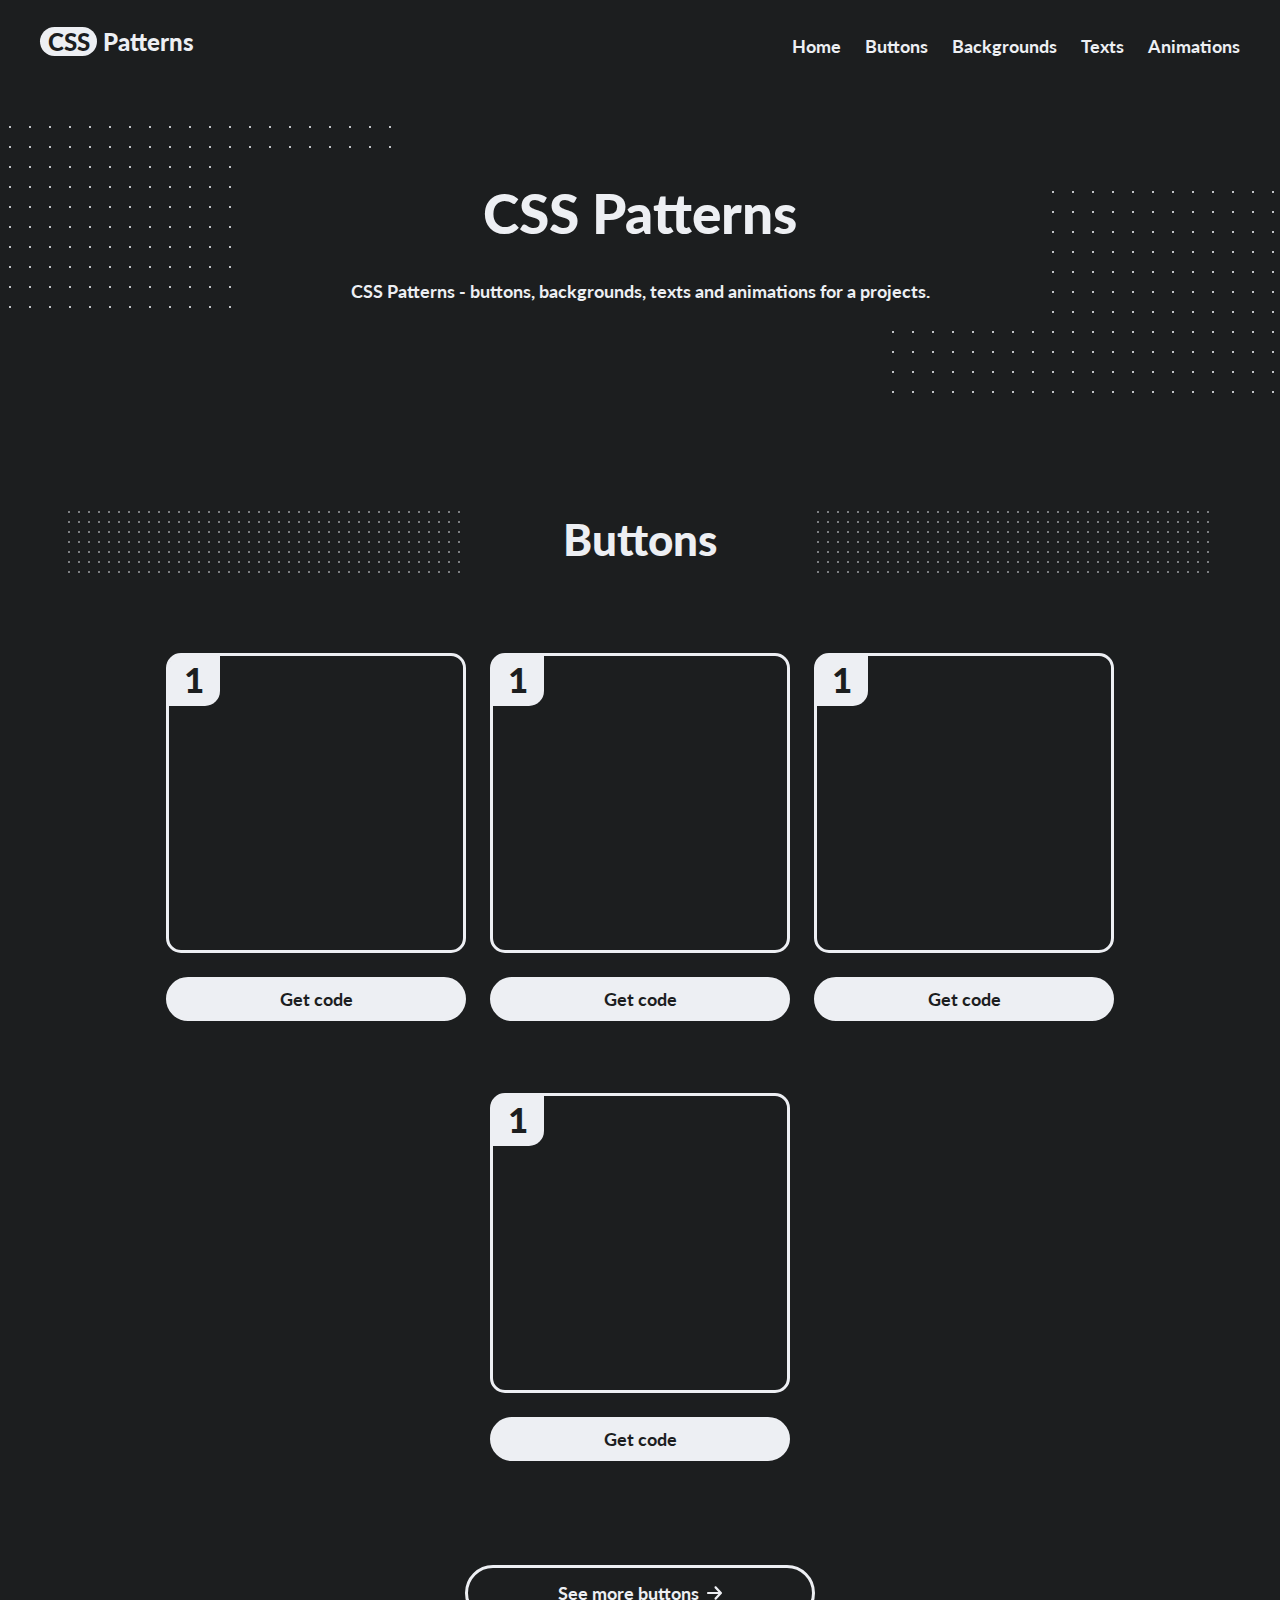
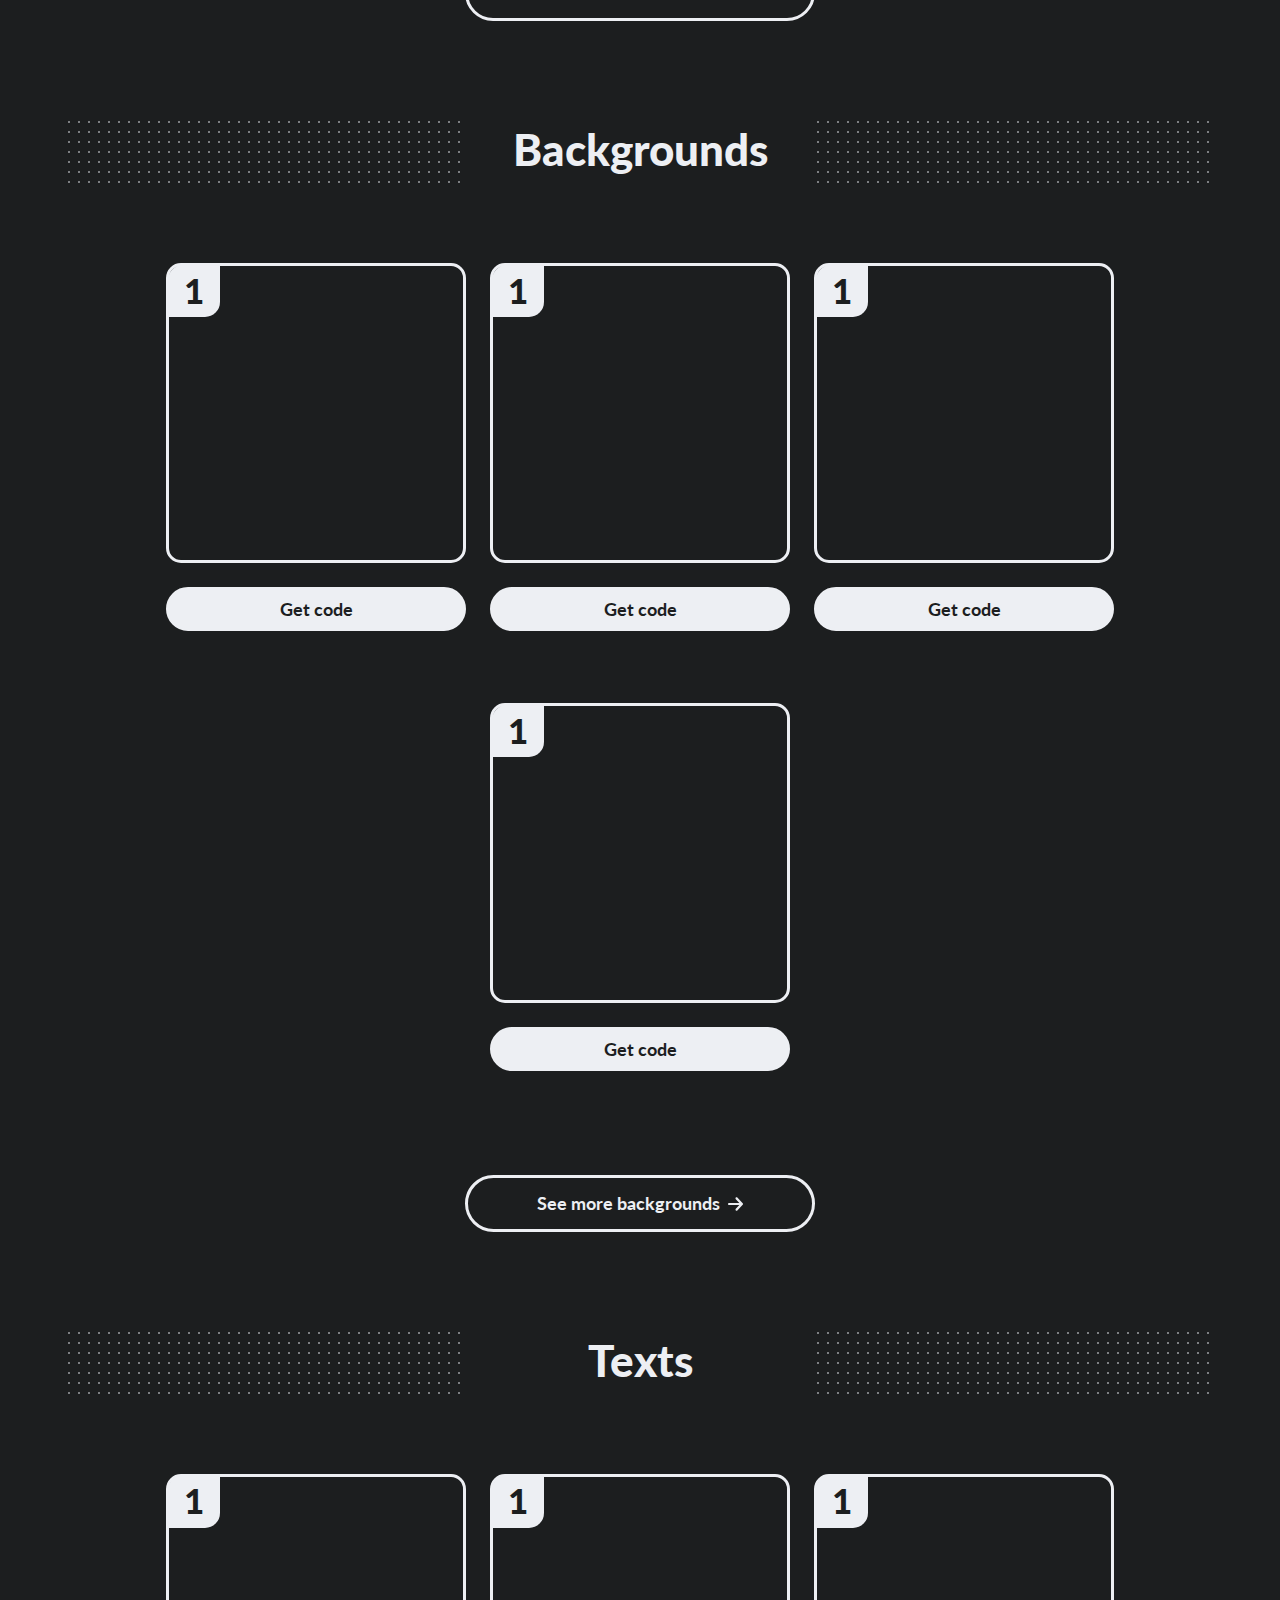
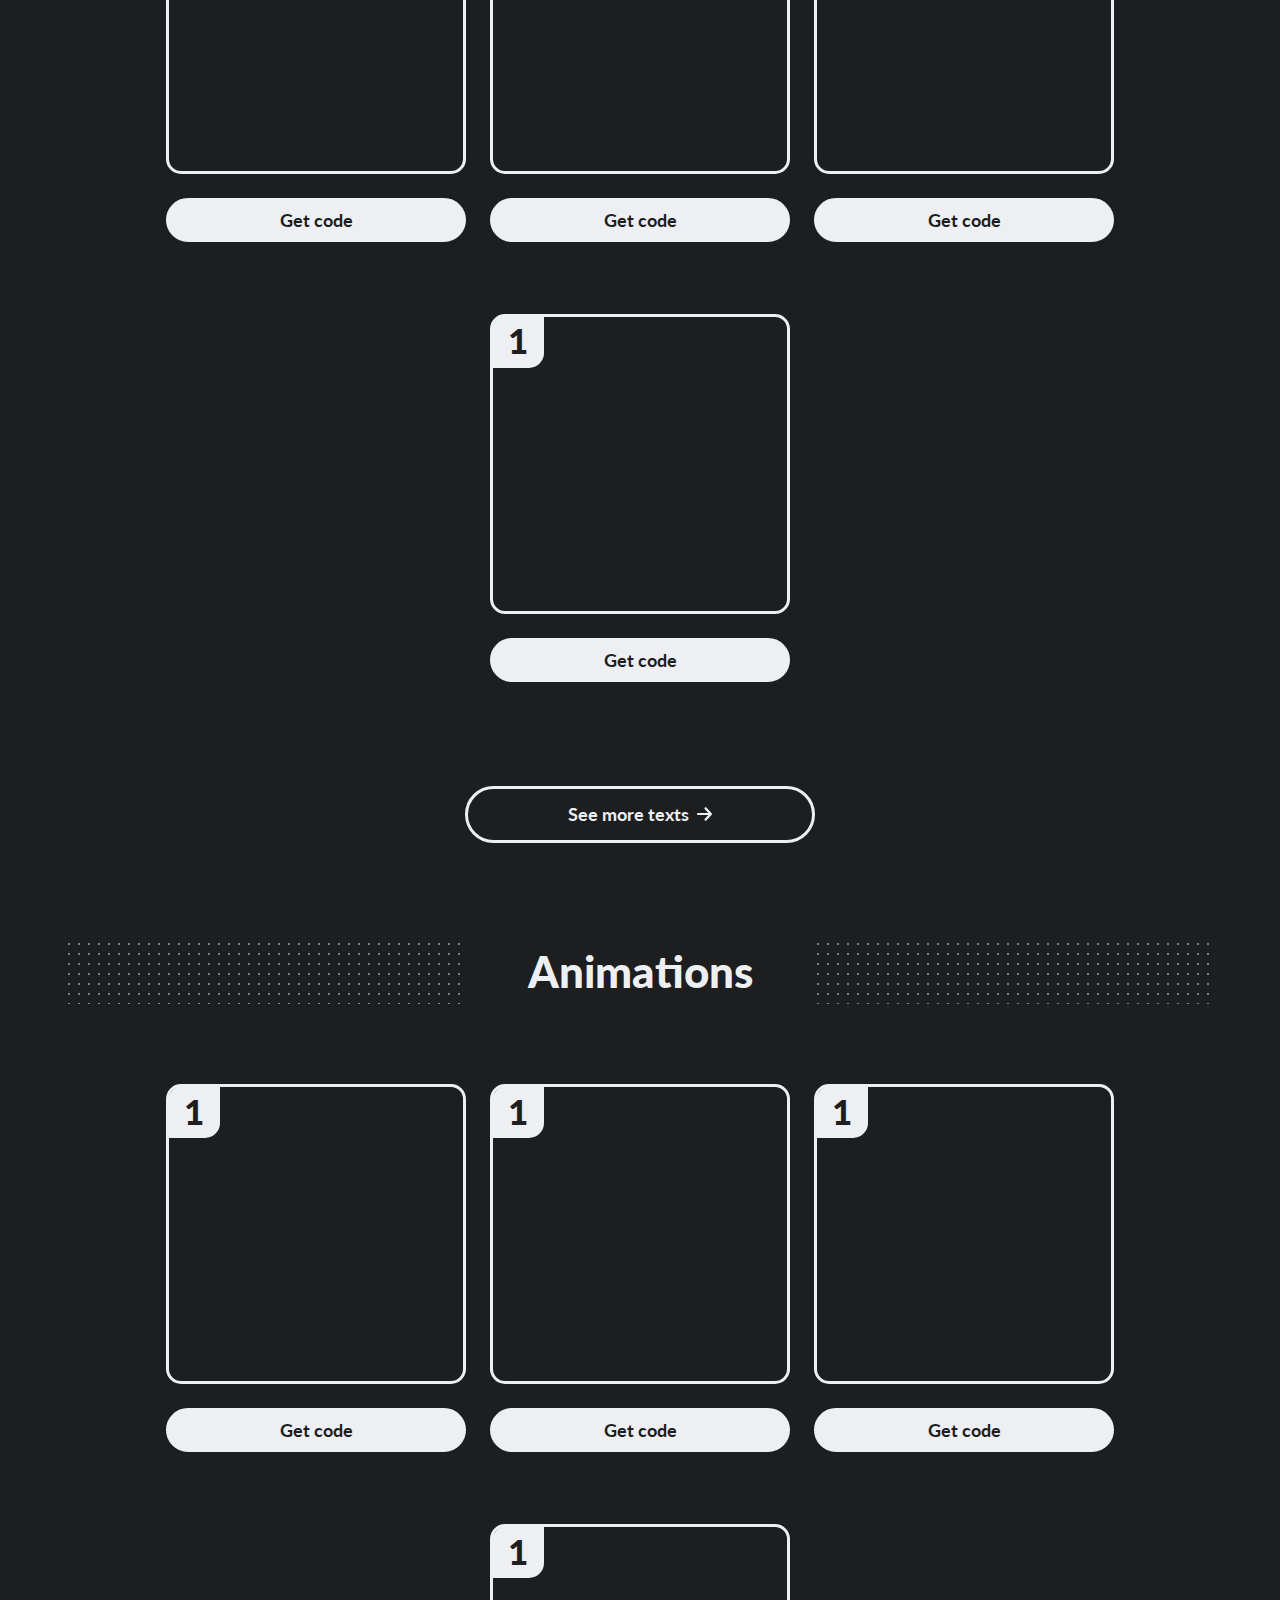
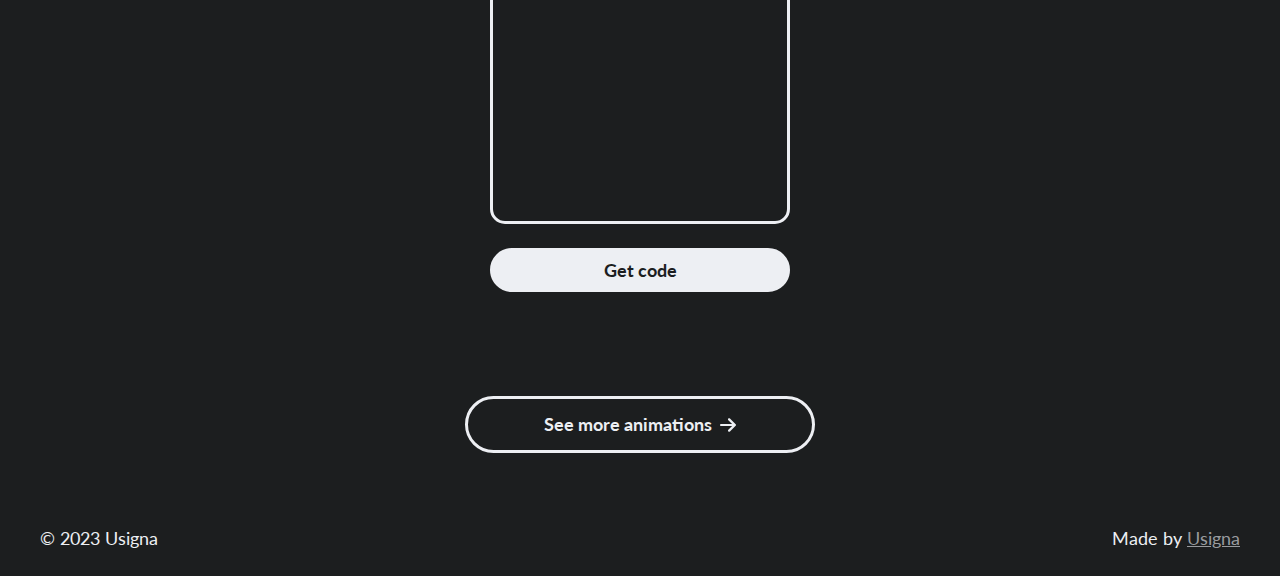
==== commit 675d0ab1: "Add subpages" ====
--- a/index.html
+++ b/index.html
@@ -5,7 +5,7 @@
     <meta charset="UTF-8" />
     <meta name="format-detection" content="telephone=no" />
     <meta name="viewport" content="width=device-width, initial-scale=1.0" />
-    <meta name="description" content="CSS Patterns - buttons, backgrounds, texts and animations for projects." />
+    <meta name="description" content="CSS Patterns - buttons, backgrounds, texts and animations for a projects." />
     <meta http-equiv="X-UA-Compatible" content="ie=edge">
     <title>CSS Patterns</title>
     <link href="https://fonts.googleapis.com/css2?family=Lato:wght@400;700;900&display=swap" rel="stylesheet" /> 
@@ -79,146 +79,134 @@
                       <code class="code">
                         <p>&lt;h1&gt;Hello&lt;/h1&gt;</p>
                       </code>
-                      <button class="btn btn--fill btn--copy"><img src="img/copy-regular.svg" alt="" />Copy</button>
-                    </pre>
-                  </div>
-                  <div class="code-wrapper">
-                    <div class="code-name">CSS</div>
-                    <pre class="pre">
-                      <code class="code">
-                        <p>xyz</p>
-                      </code>
-                      <button class="btn btn--fill btn--copy"><img src="img/copy-regular.svg" alt="" />Copy</button>
-                    </pre>
-                  </div>
-                  <div class="code-wrapper">
-                    <div class="code-name">JavaScript</div>
-                    <pre class="pre">
-                      <code class="code">
-                        <p>console.log('xyz');</p>
-                      </code>
-                      <button class="btn btn--fill btn--copy"><img src="img/copy-regular.svg" alt="" />Copy</button>
-                    </pre>
-                  </div>
-                </div>
-              </div>
-            </div>
-            <div class="container__item">
-              <div class="box">
-                <h3 class="title title--small">1</h3>
-              </div>
-              <button class="btn btn--fill btn--code">Get code</button>
-              <div class="modal">
-                <button class="close"><img src="img/xmark-solid.svg" alt="close modal" height="32" /></button>
-                <div class="modal__wrapper">
-                  <div class="code-wrapper">
-                    <div class="code-name">HTML</div>
-                    <pre class="pre">
-                      <code class="code">
-                        <p>&lt;h1&gt;Hello&lt;/h1&gt;</p>
-                      </code>
-                      <button class="btn btn--fill btn--copy"><img src="img/copy-regular.svg" alt="" />Copy</button>
-                    </pre>
-                  </div>
-                  <div class="code-wrapper">
-                    <div class="code-name">CSS</div>
-                    <pre class="pre">
-                      <code class="code">
-                        <p>.button{color: yellow; background: blue;}</p>
-                      </code>
-                      <button class="btn btn--fill btn--copy"><img src="img/copy-regular.svg" alt="" />Copy</button>
-                    </pre>
-                  </div>
-                  <div class="code-wrapper">
-                    <div class="code-name">JavaScript</div>
-                    <pre class="pre">
-                      <code class="code">
-                        <p>console.log('Hello');</p>
-                      </code>
-                      <button class="btn btn--fill btn--copy"><img src="img/copy-regular.svg" alt="" />Copy</button>
-                    </pre>
-                  </div>
-                </div>
-              </div>
-            </div>
-            <div class="container__item">
-              <div class="box">
-                <h3 class="title title--small">1</h3>
-              </div>
-              <button class="btn btn--fill btn--code">Get code</button>
-              <div class="modal">
-                <button class="close"><img src="img/xmark-solid.svg" alt="close modal" height="32" /></button>
-                <div class="modal__wrapper">
-                  <div class="code-wrapper">
-                    <div class="code-name">HTML</div>
-                    <pre class="pre">
-                      <code class="code">
-                        <p>&lt;h1&gt;Hello&lt;/h1&gt;</p>
-                      </code>
-                      <button class="btn btn--fill btn--copy"><img src="img/copy-regular.svg" alt="" />Copy</button>
-                    </pre>
-                  </div>
-                  <div class="code-wrapper">
-                    <div class="code-name">CSS</div>
-                    <pre class="pre">
-                      <code class="code">
-                        <p>.button{color: yellow; background: blue;}</p>
-                      </code>
-                      <button class="btn btn--fill btn--copy"><img src="img/copy-regular.svg" alt="" />Copy</button>
-                    </pre>
-                  </div>
-                  <div class="code-wrapper">
-                    <div class="code-name">JavaScript</div>
-                    <pre class="pre">
-                      <code class="code">
-                        <p>console.log('Hello');</p>
-                      </code>
-                      <button class="btn btn--fill btn--copy"><img src="img/copy-regular.svg" alt="" />Copy</button>
-                    </pre>
-                  </div>
-                </div>
-              </div>
-            </div>
-            <div class="container__item">
-              <div class="box">
-                <h3 class="title title--small">1</h3>
-              </div>
-              <button class="btn btn--fill btn--code">Get code</button>
-              <div class="modal">
-                <button class="close"><img src="img/xmark-solid.svg" alt="close modal" height="32" /></button>
-                <div class="modal__wrapper">
-                  <div class="code-wrapper">
-                    <div class="code-name">HTML</div>
-                    <pre class="pre">
-                      <code class="code">
-                        <p>&lt;h1&gt;Hello&lt;/h1&gt;</p>
-                      </code>
-                      <button class="btn btn--fill btn--copy"><img src="img/copy-regular.svg" alt="" />Copy</button>
-                    </pre>
-                  </div>
-                  <div class="code-wrapper">
-                    <div class="code-name">CSS</div>
-                    <pre class="pre">
-                      <code class="code">
-                        <p>.button{color: yellow; background: blue;}</p>
-                      </code>
-                      <button class="btn btn--fill btn--copy"><img src="img/copy-regular.svg" alt="" />Copy</button>
-                    </pre>
-                  </div>
-                  <div class="code-wrapper">
-                    <div class="code-name">JavaScript</div>
-                    <pre class="pre">
-                      <code class="code">
-                        <p>console.log('Hello');</p>
-                      </code>
-                      <button class="btn btn--fill btn--copy"><img src="img/copy-regular.svg" alt="" />Copy</button>
-                    </pre>
-                  </div>
-                </div>
-              </div>
-            </div>
-          </div>
-          <a href="#" class="btn btn--border">See more buttons</a>
+                    </pre>
+                  </div>
+                  <div class="code-wrapper">
+                    <div class="code-name">CSS</div>
+                    <pre class="pre">
+                      <code class="code">
+                        <p>.button{color: yellow; background: blue;}</p>
+                      </code>
+                    </pre>
+                  </div>
+                  <div class="code-wrapper">
+                    <div class="code-name">JavaScript</div>
+                    <pre class="pre">
+                      <code class="code">
+                        <p>console.log('Hello');</p>
+                      </code>
+                    </pre>
+                  </div>
+                </div>
+              </div>
+            </div>
+            <div class="container__item">
+              <div class="box">
+                <h3 class="title title--small">1</h3>
+              </div>
+              <button class="btn btn--fill btn--code">Get code</button>
+              <div class="modal">
+                <button class="close"><img src="img/xmark-solid.svg" alt="close modal" height="32" /></button>
+                <div class="modal__wrapper">
+                  <div class="code-wrapper">
+                    <div class="code-name">HTML</div>
+                    <pre class="pre">
+                      <code class="code">
+                        <p>&lt;h1&gt;Hello&lt;/h1&gt;</p>
+                      </code>
+                    </pre>
+                  </div>
+                  <div class="code-wrapper">
+                    <div class="code-name">CSS</div>
+                    <pre class="pre">
+                      <code class="code">
+                        <p>.button{color: yellow; background: blue;}</p>
+                      </code>
+                    </pre>
+                  </div>
+                  <div class="code-wrapper">
+                    <div class="code-name">JavaScript</div>
+                    <pre class="pre">
+                      <code class="code">
+                        <p>console.log('Hello');</p>
+                      </code>
+                    </pre>
+                  </div>
+                </div>
+              </div>
+            </div>
+            <div class="container__item">
+              <div class="box">
+                <h3 class="title title--small">1</h3>
+              </div>
+              <button class="btn btn--fill btn--code">Get code</button>
+              <div class="modal">
+                <button class="close"><img src="img/xmark-solid.svg" alt="close modal" height="32" /></button>
+                <div class="modal__wrapper">
+                  <div class="code-wrapper">
+                    <div class="code-name">HTML</div>
+                    <pre class="pre">
+                      <code class="code">
+                        <p>&lt;h1&gt;Hello&lt;/h1&gt;</p>
+                      </code>
+                    </pre>
+                  </div>
+                  <div class="code-wrapper">
+                    <div class="code-name">CSS</div>
+                    <pre class="pre">
+                      <code class="code">
+                        <p>.button{color: yellow; background: blue;}</p>
+                      </code>
+                    </pre>
+                  </div>
+                  <div class="code-wrapper">
+                    <div class="code-name">JavaScript</div>
+                    <pre class="pre">
+                      <code class="code">
+                        <p>console.log('Hello');</p>
+                      </code>
+                    </pre>
+                  </div>
+                </div>
+              </div>
+            </div>
+            <div class="container__item">
+              <div class="box">
+                <h3 class="title title--small">1</h3>
+              </div>
+              <button class="btn btn--fill btn--code">Get code</button>
+              <div class="modal">
+                <button class="close"><img src="img/xmark-solid.svg" alt="close modal" height="32" /></button>
+                <div class="modal__wrapper">
+                  <div class="code-wrapper">
+                    <div class="code-name">HTML</div>
+                    <pre class="pre">
+                      <code class="code">
+                        <p>&lt;h1&gt;Hello&lt;/h1&gt;</p>
+                      </code>
+                    </pre>
+                  </div>
+                  <div class="code-wrapper">
+                    <div class="code-name">CSS</div>
+                    <pre class="pre">
+                      <code class="code">
+                        <p>.button{color: yellow; background: blue;}</p>
+                      </code>
+                    </pre>
+                  </div>
+                  <div class="code-wrapper">
+                    <div class="code-name">JavaScript</div>
+                    <pre class="pre">
+                      <code class="code">
+                        <p>console.log('Hello');</p>
+                      </code>
+                    </pre>
+                  </div>
+                </div>
+              </div>
+            </div>
+          </div>
+          <a href="buttons.html" class="btn btn--border">See more buttons <img src="img/arrow-right-solid.svg" alt="" /></a>
         </div>
       </section>
       <section class="section">
@@ -241,146 +229,134 @@
                       <code class="code">
                         <p>&lt;h1&gt;Hello&lt;/h1&gt;</p>
                       </code>
-                      <button class="btn btn--fill btn--copy"><img src="img/copy-regular.svg" alt="" />Copy</button>
-                    </pre>
-                  </div>
-                  <div class="code-wrapper">
-                    <div class="code-name">CSS</div>
-                    <pre class="pre">
-                      <code class="code">
-                        <p>.button{color: yellow; background: blue;}</p>
-                      </code>
-                      <button class="btn btn--fill btn--copy"><img src="img/copy-regular.svg" alt="" />Copy</button>
-                    </pre>
-                  </div>
-                  <div class="code-wrapper">
-                    <div class="code-name">JavaScript</div>
-                    <pre class="pre">
-                      <code class="code">
-                        <p>console.log('Hello');</p>
-                      </code>
-                      <button class="btn btn--fill btn--copy"><img src="img/copy-regular.svg" alt="" />Copy</button>
-                    </pre>
-                  </div>
-                </div>
-              </div>
-            </div>
-            <div class="container__item">
-              <div class="box">
-                <h3 class="title title--small">1</h3>
-              </div>
-              <button class="btn btn--fill btn--code">Get code</button>
-              <div class="modal">
-                <button class="close"><img src="img/xmark-solid.svg" alt="close modal" height="32" /></button>
-                <div class="modal__wrapper">
-                  <div class="code-wrapper">
-                    <div class="code-name">HTML</div>
-                    <pre class="pre">
-                      <code class="code">
-                        <p>&lt;h1&gt;Hello&lt;/h1&gt;</p>
-                      </code>
-                      <button class="btn btn--fill btn--copy"><img src="img/copy-regular.svg" alt="" />Copy</button>
-                    </pre>
-                  </div>
-                  <div class="code-wrapper">
-                    <div class="code-name">CSS</div>
-                    <pre class="pre">
-                      <code class="code">
-                        <p>.button{color: yellow; background: blue;}</p>
-                      </code>
-                      <button class="btn btn--fill btn--copy"><img src="img/copy-regular.svg" alt="" />Copy</button>
-                    </pre>
-                  </div>
-                  <div class="code-wrapper">
-                    <div class="code-name">JavaScript</div>
-                    <pre class="pre">
-                      <code class="code">
-                        <p>console.log('Hello');</p>
-                      </code>
-                      <button class="btn btn--fill btn--copy"><img src="img/copy-regular.svg" alt="" />Copy</button>
-                    </pre>
-                  </div>
-                </div>
-              </div>
-            </div>
-            <div class="container__item">
-              <div class="box">
-                <h3 class="title title--small">1</h3>
-              </div>
-              <button class="btn btn--fill btn--code">Get code</button>
-              <div class="modal">
-                <button class="close"><img src="img/xmark-solid.svg" alt="close modal" height="32" /></button>
-                <div class="modal__wrapper">
-                  <div class="code-wrapper">
-                    <div class="code-name">HTML</div>
-                    <pre class="pre">
-                      <code class="code">
-                        <p>&lt;h1&gt;Hello&lt;/h1&gt;</p>
-                      </code>
-                      <button class="btn btn--fill btn--copy"><img src="img/copy-regular.svg" alt="" />Copy</button>
-                    </pre>
-                  </div>
-                  <div class="code-wrapper">
-                    <div class="code-name">CSS</div>
-                    <pre class="pre">
-                      <code class="code">
-                        <p>.button{color: yellow; background: blue;}</p>
-                      </code>
-                      <button class="btn btn--fill btn--copy"><img src="img/copy-regular.svg" alt="" />Copy</button>
-                    </pre>
-                  </div>
-                  <div class="code-wrapper">
-                    <div class="code-name">JavaScript</div>
-                    <pre class="pre">
-                      <code class="code">
-                        <p>console.log('Hello');</p>
-                      </code>
-                      <button class="btn btn--fill btn--copy"><img src="img/copy-regular.svg" alt="" />Copy</button>
-                    </pre>
-                  </div>
-                </div>
-              </div>
-            </div>
-            <div class="container__item">
-              <div class="box">
-                <h3 class="title title--small">1</h3>
-              </div>
-              <button class="btn btn--fill btn--code">Get code</button>
-              <div class="modal">
-                <button class="close"><img src="img/xmark-solid.svg" alt="close modal" height="32" /></button>
-                <div class="modal__wrapper">
-                  <div class="code-wrapper">
-                    <div class="code-name">HTML</div>
-                    <pre class="pre">
-                      <code class="code">
-                        <p>&lt;h1&gt;Hello&lt;/h1&gt;</p>
-                      </code>
-                      <button class="btn btn--fill btn--copy"><img src="img/copy-regular.svg" alt="" />Copy</button>
-                    </pre>
-                  </div>
-                  <div class="code-wrapper">
-                    <div class="code-name">CSS</div>
-                    <pre class="pre">
-                      <code class="code">
-                        <p>.button{color: yellow; background: blue;}</p>
-                      </code>
-                      <button class="btn btn--fill btn--copy"><img src="img/copy-regular.svg" alt="" />Copy</button>
-                    </pre>
-                  </div>
-                  <div class="code-wrapper">
-                    <div class="code-name">JavaScript</div>
-                    <pre class="pre">
-                      <code class="code">
-                        <p>console.log('Hello');</p>
-                      </code>
-                      <button class="btn btn--fill btn--copy"><img src="img/copy-regular.svg" alt="" />Copy</button>
-                    </pre>
-                  </div>
-                </div>
-              </div>
-            </div>
-          </div>
-          <a href="#" class="btn btn--border">See more backgrounds</a>
+                    </pre>
+                  </div>
+                  <div class="code-wrapper">
+                    <div class="code-name">CSS</div>
+                    <pre class="pre">
+                      <code class="code">
+                        <p>.button{color: yellow; background: blue;}</p>
+                      </code>
+                    </pre>
+                  </div>
+                  <div class="code-wrapper">
+                    <div class="code-name">JavaScript</div>
+                    <pre class="pre">
+                      <code class="code">
+                        <p>console.log('Hello');</p>
+                      </code>
+                    </pre>
+                  </div>
+                </div>
+              </div>
+            </div>
+            <div class="container__item">
+              <div class="box">
+                <h3 class="title title--small">1</h3>
+              </div>
+              <button class="btn btn--fill btn--code">Get code</button>
+              <div class="modal">
+                <button class="close"><img src="img/xmark-solid.svg" alt="close modal" height="32" /></button>
+                <div class="modal__wrapper">
+                  <div class="code-wrapper">
+                    <div class="code-name">HTML</div>
+                    <pre class="pre">
+                      <code class="code">
+                        <p>&lt;h1&gt;Hello&lt;/h1&gt;</p>
+                      </code>
+                    </pre>
+                  </div>
+                  <div class="code-wrapper">
+                    <div class="code-name">CSS</div>
+                    <pre class="pre">
+                      <code class="code">
+                        <p>.button{color: yellow; background: blue;}</p>
+                      </code>
+                    </pre>
+                  </div>
+                  <div class="code-wrapper">
+                    <div class="code-name">JavaScript</div>
+                    <pre class="pre">
+                      <code class="code">
+                        <p>console.log('Hello');</p>
+                      </code>
+                    </pre>
+                  </div>
+                </div>
+              </div>
+            </div>
+            <div class="container__item">
+              <div class="box">
+                <h3 class="title title--small">1</h3>
+              </div>
+              <button class="btn btn--fill btn--code">Get code</button>
+              <div class="modal">
+                <button class="close"><img src="img/xmark-solid.svg" alt="close modal" height="32" /></button>
+                <div class="modal__wrapper">
+                  <div class="code-wrapper">
+                    <div class="code-name">HTML</div>
+                    <pre class="pre">
+                      <code class="code">
+                        <p>&lt;h1&gt;Hello&lt;/h1&gt;</p>
+                      </code>
+                    </pre>
+                  </div>
+                  <div class="code-wrapper">
+                    <div class="code-name">CSS</div>
+                    <pre class="pre">
+                      <code class="code">
+                        <p>.button{color: yellow; background: blue;}</p>
+                      </code>
+                    </pre>
+                  </div>
+                  <div class="code-wrapper">
+                    <div class="code-name">JavaScript</div>
+                    <pre class="pre">
+                      <code class="code">
+                        <p>console.log('Hello');</p>
+                      </code>
+                    </pre>
+                  </div>
+                </div>
+              </div>
+            </div>
+            <div class="container__item">
+              <div class="box">
+                <h3 class="title title--small">1</h3>
+              </div>
+              <button class="btn btn--fill btn--code">Get code</button>
+              <div class="modal">
+                <button class="close"><img src="img/xmark-solid.svg" alt="close modal" height="32" /></button>
+                <div class="modal__wrapper">
+                  <div class="code-wrapper">
+                    <div class="code-name">HTML</div>
+                    <pre class="pre">
+                      <code class="code">
+                        <p>&lt;h1&gt;Hello&lt;/h1&gt;</p>
+                      </code>
+                    </pre>
+                  </div>
+                  <div class="code-wrapper">
+                    <div class="code-name">CSS</div>
+                    <pre class="pre">
+                      <code class="code">
+                        <p>.button{color: yellow; background: blue;}</p>
+                      </code>
+                    </pre>
+                  </div>
+                  <div class="code-wrapper">
+                    <div class="code-name">JavaScript</div>
+                    <pre class="pre">
+                      <code class="code">
+                        <p>console.log('Hello');</p>
+                      </code>
+                    </pre>
+                  </div>
+                </div>
+              </div>
+            </div>
+          </div>
+          <a href="backgrounds.html" class="btn btn--border">See more backgrounds <img src="img/arrow-right-solid.svg" alt="" /></a>
         </div>
       </section>
       <section class="section">
@@ -394,31 +370,143 @@
                 <h3 class="title title--small">1</h3>
               </div>
               <button class="btn btn--fill btn--code">Get code</button>
-              <div class="modal">test</div>
-            </div>
-            <div class="container__item">
-              <div class="box">
-                <h3 class="title title--small">1</h3>
-              </div>
-              <button class="btn btn--fill btn--code">Get code</button>
-              <div class="modal">test</div>
-            </div>
-            <div class="container__item">
-              <div class="box">
-                <h3 class="title title--small">1</h3>
-              </div>
-              <button class="btn btn--fill btn--code">Get code</button>
-              <div class="modal">test</div>
-            </div>
-            <div class="container__item">
-              <div class="box">
-                <h3 class="title title--small">1</h3>
-              </div>
-              <button class="btn btn--fill btn--code">Get code</button>
-              <div class="modal">test</div>
-            </div>
-          </div>
-          <a href="#" class="btn btn--border">See more texts</a>
+              <div class="modal">
+                <button class="close"><img src="img/xmark-solid.svg" alt="close modal" height="32" /></button>
+                <div class="modal__wrapper">
+                  <div class="code-wrapper">
+                    <div class="code-name">HTML</div>
+                    <pre class="pre">
+                      <code class="code">
+                        <p>&lt;h1&gt;Hello&lt;/h1&gt;</p>
+                      </code>
+                    </pre>
+                  </div>
+                  <div class="code-wrapper">
+                    <div class="code-name">CSS</div>
+                    <pre class="pre">
+                      <code class="code">
+                        <p>.button{color: yellow; background: blue;}</p>
+                      </code>
+                    </pre>
+                  </div>
+                  <div class="code-wrapper">
+                    <div class="code-name">JavaScript</div>
+                    <pre class="pre">
+                      <code class="code">
+                        <p>console.log('Hello');</p>
+                      </code>
+                    </pre>
+                  </div>
+                </div>
+              </div>
+            </div>
+            <div class="container__item">
+              <div class="box">
+                <h3 class="title title--small">1</h3>
+              </div>
+              <button class="btn btn--fill btn--code">Get code</button>
+              <div class="modal">
+                <button class="close"><img src="img/xmark-solid.svg" alt="close modal" height="32" /></button>
+                <div class="modal__wrapper">
+                  <div class="code-wrapper">
+                    <div class="code-name">HTML</div>
+                    <pre class="pre">
+                      <code class="code">
+                        <p>&lt;h1&gt;Hello&lt;/h1&gt;</p>
+                      </code>
+                    </pre>
+                  </div>
+                  <div class="code-wrapper">
+                    <div class="code-name">CSS</div>
+                    <pre class="pre">
+                      <code class="code">
+                        <p>.button{color: yellow; background: blue;}</p>
+                      </code>
+                    </pre>
+                  </div>
+                  <div class="code-wrapper">
+                    <div class="code-name">JavaScript</div>
+                    <pre class="pre">
+                      <code class="code">
+                        <p>console.log('Hello');</p>
+                      </code>
+                    </pre>
+                  </div>
+                </div>
+              </div>
+            </div>
+            <div class="container__item">
+              <div class="box">
+                <h3 class="title title--small">1</h3>
+              </div>
+              <button class="btn btn--fill btn--code">Get code</button>
+              <div class="modal">
+                <button class="close"><img src="img/xmark-solid.svg" alt="close modal" height="32" /></button>
+                <div class="modal__wrapper">
+                  <div class="code-wrapper">
+                    <div class="code-name">HTML</div>
+                    <pre class="pre">
+                      <code class="code">
+                        <p>&lt;h1&gt;Hello&lt;/h1&gt;</p>
+                      </code>
+                    </pre>
+                  </div>
+                  <div class="code-wrapper">
+                    <div class="code-name">CSS</div>
+                    <pre class="pre">
+                      <code class="code">
+                        <p>.button{color: yellow; background: blue;}</p>
+                      </code>
+                    </pre>
+                  </div>
+                  <div class="code-wrapper">
+                    <div class="code-name">JavaScript</div>
+                    <pre class="pre">
+                      <code class="code">
+                        <p>console.log('Hello');</p>
+                      </code>
+                    </pre>
+                  </div>
+                </div>
+              </div>
+            </div>
+            <div class="container__item">
+              <div class="box">
+                <h3 class="title title--small">1</h3>
+              </div>
+              <button class="btn btn--fill btn--code">Get code</button>
+              <div class="modal">
+                <button class="close"><img src="img/xmark-solid.svg" alt="close modal" height="32" /></button>
+                <div class="modal__wrapper">
+                  <div class="code-wrapper">
+                    <div class="code-name">HTML</div>
+                    <pre class="pre">
+                      <code class="code">
+                        <p>&lt;h1&gt;Hello&lt;/h1&gt;</p>
+                      </code>
+                    </pre>
+                  </div>
+                  <div class="code-wrapper">
+                    <div class="code-name">CSS</div>
+                    <pre class="pre">
+                      <code class="code">
+                        <p>.button{color: yellow; background: blue;}</p>
+                      </code>
+                    </pre>
+                  </div>
+                  <div class="code-wrapper">
+                    <div class="code-name">JavaScript</div>
+                    <pre class="pre">
+                      <code class="code">
+                        <p>console.log('Hello');</p>
+                      </code>
+                    </pre>
+                  </div>
+                </div>
+              </div>
+            </div>
+          </div>
+          <a href="texts.html" class="btn btn--border">See more texts <img src="img/arrow-right-solid.svg" alt="" /></a>
         </div>
       </section>
       <section class="section">
@@ -432,31 +520,143 @@
                 <h3 class="title title--small">1</h3>
               </div>
               <button class="btn btn--fill btn--code">Get code</button>
-              <div class="modal">test</div>
-            </div>
-            <div class="container__item">
-              <div class="box">
-                <h3 class="title title--small">1</h3>
-              </div>
-              <button class="btn btn--fill btn--code">Get code</button>
-              <div class="modal">test</div>
-            </div>
-            <div class="container__item">
-              <div class="box">
-                <h3 class="title title--small">1</h3>
-              </div>
-              <button class="btn btn--fill btn--code">Get code</button>
-              <div class="modal">test</div>
-            </div>
-            <div class="container__item">
-              <div class="box">
-                <h3 class="title title--small">1</h3>
-              </div>
-              <button class="btn btn--fill btn--code">Get code</button>
-              <div class="modal">test</div>
-            </div>
-          </div>
-          <a href="#" class="btn btn--border">See more animations</a>
+              <div class="modal">
+                <button class="close"><img src="img/xmark-solid.svg" alt="close modal" height="32" /></button>
+                <div class="modal__wrapper">
+                  <div class="code-wrapper">
+                    <div class="code-name">HTML</div>
+                    <pre class="pre">
+                      <code class="code">
+                        <p>&lt;h1&gt;Hello&lt;/h1&gt;</p>
+                      </code>
+                    </pre>
+                  </div>
+                  <div class="code-wrapper">
+                    <div class="code-name">CSS</div>
+                    <pre class="pre">
+                      <code class="code">
+                        <p>.button{color: yellow; background: blue;}</p>
+                      </code>
+                    </pre>
+                  </div>
+                  <div class="code-wrapper">
+                    <div class="code-name">JavaScript</div>
+                    <pre class="pre">
+                      <code class="code">
+                        <p>console.log('Hello');</p>
+                      </code>
+                    </pre>
+                  </div>
+                </div>
+              </div>
+            </div>
+            <div class="container__item">
+              <div class="box">
+                <h3 class="title title--small">1</h3>
+              </div>
+              <button class="btn btn--fill btn--code">Get code</button>
+              <div class="modal">
+                <button class="close"><img src="img/xmark-solid.svg" alt="close modal" height="32" /></button>
+                <div class="modal__wrapper">
+                  <div class="code-wrapper">
+                    <div class="code-name">HTML</div>
+                    <pre class="pre">
+                      <code class="code">
+                        <p>&lt;h1&gt;Hello&lt;/h1&gt;</p>
+                      </code>
+                    </pre>
+                  </div>
+                  <div class="code-wrapper">
+                    <div class="code-name">CSS</div>
+                    <pre class="pre">
+                      <code class="code">
+                        <p>.button{color: yellow; background: blue;}</p>
+                      </code>
+                    </pre>
+                  </div>
+                  <div class="code-wrapper">
+                    <div class="code-name">JavaScript</div>
+                    <pre class="pre">
+                      <code class="code">
+                        <p>console.log('Hello');</p>
+                      </code>
+                    </pre>
+                  </div>
+                </div>
+              </div>
+            </div>
+            <div class="container__item">
+              <div class="box">
+                <h3 class="title title--small">1</h3>
+              </div>
+              <button class="btn btn--fill btn--code">Get code</button>
+              <div class="modal">
+                <button class="close"><img src="img/xmark-solid.svg" alt="close modal" height="32" /></button>
+                <div class="modal__wrapper">
+                  <div class="code-wrapper">
+                    <div class="code-name">HTML</div>
+                    <pre class="pre">
+                      <code class="code">
+                        <p>&lt;h1&gt;Hello&lt;/h1&gt;</p>
+                      </code>
+                    </pre>
+                  </div>
+                  <div class="code-wrapper">
+                    <div class="code-name">CSS</div>
+                    <pre class="pre">
+                      <code class="code">
+                        <p>.button{color: yellow; background: blue;}</p>
+                      </code>
+                    </pre>
+                  </div>
+                  <div class="code-wrapper">
+                    <div class="code-name">JavaScript</div>
+                    <pre class="pre">
+                      <code class="code">
+                        <p>console.log('Hello');</p>
+                      </code>
+                    </pre>
+                  </div>
+                </div>
+              </div>
+            </div>
+            <div class="container__item">
+              <div class="box">
+                <h3 class="title title--small">1</h3>
+              </div>
+              <button class="btn btn--fill btn--code">Get code</button>
+              <div class="modal">
+                <button class="close"><img src="img/xmark-solid.svg" alt="close modal" height="32" /></button>
+                <div class="modal__wrapper">
+                  <div class="code-wrapper">
+                    <div class="code-name">HTML</div>
+                    <pre class="pre">
+                      <code class="code">
+                        <p>&lt;h1&gt;Hello&lt;/h1&gt;</p>
+                      </code>
+                    </pre>
+                  </div>
+                  <div class="code-wrapper">
+                    <div class="code-name">CSS</div>
+                    <pre class="pre">
+                      <code class="code">
+                        <p>.button{color: yellow; background: blue;}</p>
+                      </code>
+                    </pre>
+                  </div>
+                  <div class="code-wrapper">
+                    <div class="code-name">JavaScript</div>
+                    <pre class="pre">
+                      <code class="code">
+                        <p>console.log('Hello');</p>
+                      </code>
+                    </pre>
+                  </div>
+                </div>
+              </div>
+            </div>
+          </div>
+          <a href="animations.html" class="btn btn--border">See more animations <img src="img/arrow-right-solid.svg" alt="" /></a>
         </div>
       </section>
     </main>
--- a/css/style.min.css
+++ b/css/style.min.css
@@ -1,2 +1,2 @@
-article,aside,details,figcaption,figure,footer,header,hgroup,nav,section,summary{display:block}audio,canvas,video{display:inline-block}audio:not([controls]){display:none;height:0}[hidden],template{display:none}html{background:#fff;color:#000;-webkit-text-size-adjust:100%;-ms-text-size-adjust:100%}html,button,input,select,textarea{font-family:sans-serif}body{margin:0}a{background:transparent}a:focus{outline:thin dotted}a:hover,a:active{outline:0}h1{font-size:2em;margin:0.67em 0}h2{font-size:1.5em;margin:0.83em 0}h3{font-size:1.17em;margin:1em 0}h4{font-size:1em;margin:1.33em 0}h5{font-size:.83em;margin:1.67em 0}h6{font-size:.75em;margin:2.33em 0}abbr[title]{border-bottom:1px dotted}b,strong{font-weight:bold}dfn{font-style:italic}mark{background:#ff0;color:#000}code,kbd,pre,samp{font-family:monospace, serif;font-size:1em}pre{white-space:pre;white-space:pre-wrap;word-wrap:break-word}q{quotes:"“" "”" "‘" "’"}q:before,q:after{content:'';content:none}small{font-size:80%}sub,sup{font-size:75%;line-height:0;position:relative;vertical-align:baseline}sup{top:-0.5em}sub{bottom:-0.25em}img{border:0}svg:not(:root){overflow:hidden}figure{margin:0}fieldset{border:1px solid #c0c0c0;margin:0 2px;padding:0.35em 0.625em 0.75em}legend{border:0;padding:0;white-space:normal}button,input,select,textarea{font-family:inherit;font-size:100%;margin:0;vertical-align:baseline}button,input{line-height:normal}button,select{text-transform:none}button,html input[type="button"],input[type="reset"],input[type="submit"]{-webkit-appearance:button;cursor:pointer}button[disabled],input[disabled]{cursor:default}button::-moz-focus-inner,input::-moz-focus-inner{border:0;padding:0}textarea{overflow:auto;vertical-align:top}table{border-collapse:collapse;border-spacing:0}input[type="search"]{-webkit-appearance:textfield;-webkit-box-sizing:content-box;box-sizing:content-box}input[type="search"]::-webkit-search-cancel-button,input[type="search"]::-webkit-search-decoration{-webkit-appearance:none}input[type="checkbox"],input[type="radio"]{-webkit-box-sizing:border-box;box-sizing:border-box;padding:0}.sr-only{border:0;clip:rect(1px, 1px, 1px, 1px);-webkit-clip-path:inset(50%);clip-path:inset(50%);height:1px;margin:-1px;overflow:hidden;padding:0;position:absolute;width:1px;white-space:nowrap}.skip-link{clip:rect(1px, 1px, 1px, 1px);-webkit-clip-path:inset(50%);clip-path:inset(50%);height:1px;margin:-1px;overflow:hidden;position:absolute;width:1px;white-space:nowrap;text-align:center;text-decoration:none;padding:24px 48px;position:absolute;top:0;left:1.5rem;z-index:999;color:#1c1e1f;background-color:#edeff3;border-radius:15px;line-height:0;font-weight:700;font-size:1.6rem;font-family:"Lato", sans-serif}.skip-link:focus,.skip-link:active{clip:auto;-webkit-clip-path:none;clip-path:none;height:auto;margin:auto;overflow:visible;width:auto;white-space:normal}*,*::before,*::after{-webkit-box-sizing:border-box;box-sizing:border-box}html,body{height:100%;font-size:62.25%;scroll-behavior:smooth;position:relative;background-color:#1c1e1f}.wrapper{width:100%;margin:0 auto;color:#edeff3;font-size:1.8rem;line-height:1.5;font-weight:700;font-family:"Lato", sans-serif}.wrapper--large{width:calc(100% - 40px);max-width:1640px}@media screen and (min-width: 1210px){.wrapper--large{width:calc(100% - 80px)}}@media screen and (min-width: 1800px){.wrapper--large{width:calc(100% - 160px)}}.wrapper--small{max-width:1544px;width:calc(100% - 64px)}@media screen and (min-width: 1210px){.wrapper--small{width:calc(100% - 128px)}}@media screen and (min-width: 1800px){.wrapper--small{width:calc(100% - 256px)}}.header,.footer{padding:24px 0}.footer{margin-top:96px}@media screen and (min-width: 1210px){.footer{margin-top:48px}}.header__wrapper,.footer__wrapper{display:-webkit-box;display:-ms-flexbox;display:flex;-webkit-box-orient:vertical;-webkit-box-direction:normal;-ms-flex-direction:row;flex-direction:row;-webkit-box-align:center;-ms-flex-align:center;align-items:center;-webkit-box-pack:space-between;-ms-flex-pack:space-between;justify-content:space-between}@media screen and (min-width: 1210px){.header__wrapper,.footer__wrapper{-webkit-box-align:end;-ms-flex-align:end;align-items:flex-end}}.footer__wrapper{font-weight:400}.footer__wrapper a{color:#999b9e;-webkit-transition:color 0.2s;transition:color 0.2s}.footer__wrapper a:hover,.footer__wrapper a:focus{color:#F6C350}.section{padding:96px 0 0}.section--decoration{padding:80px 0;position:relative;z-index:0}.section__wrapper{text-align:center}.title{font-weight:900;margin:0 0 24px}.title--big{font-size:4.4rem}@media screen and (min-width: 1210px){.title--big{font-size:5.5rem}}.title--middle{font-size:3.5rem}@media screen and (min-width: 1210px){.title--middle{font-size:4.4rem}}.title--small{font-size:2.8rem;margin-bottom:12px}@media screen and (min-width: 1210px){.title--small{font-size:3.5rem}}.text-wrapper{margin:0 auto;max-width:500px;padding:8px 16px;background-color:#1c1e1f}@media screen and (min-width: 1210px){.text-wrapper{max-width:800px}}.logo{color:#edeff3;font-size:2.4rem;font-weight:900;text-decoration:none;z-index:6}.logo__color{color:#1c1e1f;background-color:#edeff3;border-radius:15px;padding:0 7.5px}.hamburger{width:32px;height:20px;display:inline-block;border:0;margin:0;padding:0;background-color:transparent;border-radius:15px;z-index:6;position:absolute;top:32px;right:20px;cursor:pointer;-webkit-transition:visibility 0s .4s, -webkit-transform .3s .1s ease-in-out;transition:visibility 0s .4s, -webkit-transform .3s .1s ease-in-out;transition:transform .3s .1s ease-in-out, visibility 0s .4s;transition:transform .3s .1s ease-in-out, visibility 0s .4s, -webkit-transform .3s .1s ease-in-out;display:block}@media screen and (min-width: 1210px){.hamburger{display:none}}.hamburger__box{width:32px;height:20px;display:inline-block;position:relative}.hamburger__inner{width:100%;height:4px;background-color:#edeff3;border-radius:15px;position:absolute;right:0;top:50%;-webkit-transform:translateY(-50%);transform:translateY(-50%);-webkit-transition:background-color 0.1s 0.2s ease-in-out;transition:background-color 0.1s 0.2s ease-in-out}.hamburger__inner::before,.hamburger__inner::after{content:"";width:80%;height:4px;background-color:#edeff3;border-radius:5px;position:absolute;right:0;-webkit-transition:-webkit-transform 0.2s 0.2s ease-in-out;transition:-webkit-transform 0.2s 0.2s ease-in-out;transition:transform 0.2s 0.2s ease-in-out;transition:transform 0.2s 0.2s ease-in-out, -webkit-transform 0.2s 0.2s ease-in-out}.hamburger__inner::before{top:-10px}.hamburger__inner::after{top:10px}.hamburger--active{background-color:transparent}.hamburger--active .hamburger__inner{background:transparent}.hamburger--active .hamburger__inner::before{-webkit-transform:translateY(10px) rotate(45deg);transform:translateY(10px) rotate(45deg)}.hamburger--active .hamburger__inner::after{-webkit-transform:translateY(-10px) rotate(-45deg);transform:translateY(-10px) rotate(-45deg)}.navigation{width:100%;height:auto;list-style:none;display:-webkit-box;display:-ms-flexbox;display:flex;-webkit-box-orient:vertical;-webkit-box-direction:normal;-ms-flex-direction:column;flex-direction:column;-webkit-box-align:center;-ms-flex-align:center;align-items:center;-webkit-box-pack:center;-ms-flex-pack:center;justify-content:center;background-color:#1c1e1f;gap:24px;padding:128px 0;margin:0;position:absolute;top:0;left:0;visibility:hidden;-webkit-transform:translateY(-100%);transform:translateY(-100%);z-index:5;-webkit-transition:visibility 0s .4s, -webkit-transform .3s .1s ease-in-out;transition:visibility 0s .4s, -webkit-transform .3s .1s ease-in-out;transition:transform .3s .1s ease-in-out, visibility 0s .4s;transition:transform .3s .1s ease-in-out, visibility 0s .4s, -webkit-transform .3s .1s ease-in-out}@media screen and (min-width: 1210px){.navigation{display:-webkit-box;display:-ms-flexbox;display:flex;-webkit-box-orient:vertical;-webkit-box-direction:normal;-ms-flex-direction:row;flex-direction:row;-webkit-box-align:center;-ms-flex-align:center;align-items:center;-webkit-box-pack:center;-ms-flex-pack:center;justify-content:center;padding:0;background:transparent;visibility:visible;-webkit-transform:translateY(0);transform:translateY(0);z-index:0;position:static}}.navigation--active{-webkit-transform:translateY(0px);transform:translateY(0px);-webkit-transition:visibility 0s 0s, -webkit-transform .3s .1s ease-in-out;transition:visibility 0s 0s, -webkit-transform .3s .1s ease-in-out;transition:transform .3s .1s ease-in-out, visibility 0s 0s;transition:transform .3s .1s ease-in-out, visibility 0s 0s, -webkit-transform .3s .1s ease-in-out;visibility:visible}.navigation__link{display:inline-block;color:#edeff3;font-weight:700;text-decoration:none;position:relative;z-index:0}.navigation__link:hover,.navigation__link:focus{color:#F6C350}@media screen and (min-width: 1210px){.navigation__link::before{content:"";width:105%;height:2px;border-radius:15px;background-color:#F6C350;position:absolute;left:-2.5%;bottom:-0.5px;z-index:-1;-webkit-transform:scale(0);transform:scale(0);-webkit-transition:0.2s;transition:0.2s}.navigation__link:hover::before,.navigation__link:focus::before{-webkit-transform:scale(1);transform:scale(1)}.navigation__link:hover,.navigation__link:focus{color:#edeff3}}.menu-decoration{overflow:hidden;width:100%;height:100%;position:absolute;top:0;left:0;z-index:-1}@media screen and (min-width: 1210px){.menu-decoration{display:none}}.menu-decoration::before{content:"";width:25%;height:50%;background-image:radial-gradient(circle, #999b9e 1%, transparent 10%),radial-gradient(circle, #999b9e 1%, transparent 10%);background-size:20px 20px;position:absolute;top:30%;left:0}.menu-decoration::after{content:"";width:25%;height:50%;background-image:radial-gradient(circle, #edeff3 1%, transparent 20%),radial-gradient(circle, #edeff3 1%, transparent 20%);background-size:10px 10px;position:absolute;right:0;bottom:0}.hero-decoration{width:100%;height:100%;position:absolute;top:0;left:0;z-index:-1}.hero-decoration::before,.hero-decoration::after{content:"";width:31%;background-image:radial-gradient(circle, #edeff3 1%, transparent 10%),radial-gradient(circle, #edeff3 1%, transparent 10%);background-size:20px 20px;position:absolute;z-index:-1}.hero-decoration::before{height:60%;top:10%;left:0}.hero-decoration::after{height:70%;right:0;bottom:0}.section__header{position:relative;margin-bottom:40px;z-index:0}@media screen and (min-width: 1210px){.section__header{margin-bottom:80px}}.section__header::before,.section__header::after{content:"";width:30%;height:100%;background-image:radial-gradient(circle, #999b9e 1%, transparent 20%),radial-gradient(circle, #999b9e 1%, transparent 20%);background-size:10px 10px;position:absolute;z-index:-1;top:0}@media screen and (min-width: 750px){.section__header::before,.section__header::after{width:35%}}.section__header::before{left:0}.section__header::after{right:0}.section__header .title{max-width:250px;margin:0 auto;background-color:#1c1e1f;position:relative;z-index:1}@media screen and (min-width: 1210px){.section__header .title{max-width:300px}}.container{display:-webkit-box;display:-ms-flexbox;display:flex;-webkit-box-orient:vertical;-webkit-box-direction:normal;-ms-flex-direction:row;flex-direction:row;-webkit-box-align:center;-ms-flex-align:center;align-items:center;-webkit-box-pack:center;-ms-flex-pack:center;justify-content:center;-ms-flex-wrap:wrap;flex-wrap:wrap;gap:12px;margin-bottom:48px;position:relative}@media screen and (min-width: 750px){.container{gap:24px}}@media screen and (min-width: 1210px){.container{margin-bottom:56px}}.container__item{width:300px;margin-bottom:24px}@media screen and (min-width: 750px){.container__item{margin-bottom:24px}}@media screen and (min-width: 1210px){.container__item{margin-bottom:48px}}.box{width:300px;height:300px;border:3px solid #edeff3;border-radius:15px;margin-bottom:24px;display:-webkit-box;display:-ms-flexbox;display:flex;-webkit-box-orient:vertical;-webkit-box-direction:normal;-ms-flex-direction:row;flex-direction:row;-webkit-box-align:center;-ms-flex-align:center;align-items:center;-webkit-box-pack:center;-ms-flex-pack:center;justify-content:center;position:relative}.box .title{padding:0px 16px;margin:0;color:#1c1e1f;background-color:#edeff3;border-top-left-radius:15px;border-bottom-right-radius:15px;position:absolute;top:-1.5px;left:-1.5px}.btn{width:100%;padding:8px 24px;border:3px solid #edeff3;border-radius:50px;font-weight:700;text-decoration:none}.btn--fill{color:#1c1e1f;background-color:#edeff3;-webkit-transition:background-color 0.2s, border-color 0.2s;transition:background-color 0.2s, border-color 0.2s}.btn--fill:hover,.btn--fill:focus{background-color:#F6C350;border-color:#F6C350}.btn--border{padding:12px 48px;color:#edeff3;background-color:transparent;-webkit-transition:border-color 0.2s;transition:border-color 0.2s}.btn--border:hover,.btn--border:focus{border-color:#F6C350}.btn--copy{padding:8px 24px;border-color:#1c1e1f}.btn--copy:hover,.btn--copy:focus{border-color:#1c1e1f}.btn img{height:1.8rem;margin-right:6px}.modal{width:95%;background-color:#edeff3;border-radius:15px;padding:48px 24px;position:fixed;top:2%;left:2.5%;z-index:4;display:none;overflow-y:scroll}@media screen and (min-width: 750px){.modal{padding:24px}}@media screen and (min-width: 1020px){.modal{height:80vh}}@media screen and (min-width: 1210px){.modal{width:80vw;height:80vh;top:10%;left:10%}}.close{width:48px;height:48px;margin:16px;background-color:transparent;border:3px solid transparent;border-radius:50%;display:-webkit-box;display:-ms-flexbox;display:flex;-webkit-box-orient:vertical;-webkit-box-direction:normal;-ms-flex-direction:row;flex-direction:row;-webkit-box-align:center;-ms-flex-align:center;align-items:center;-webkit-box-pack:center;-ms-flex-pack:center;justify-content:center;position:absolute;top:0;right:0;-webkit-transition:border-color 0.2s;transition:border-color 0.2s}.close:hover,.close:focus{border-color:#1c1e1f}.modal__wrapper{width:100%;height:100%;display:-webkit-box;display:-ms-flexbox;display:flex;-webkit-box-orient:vertical;-webkit-box-direction:normal;-ms-flex-direction:column;flex-direction:column;-webkit-box-align:center;-ms-flex-align:center;align-items:center;-webkit-box-pack:center;-ms-flex-pack:center;justify-content:center;gap:8px}@media screen and (min-width: 750px){.modal__wrapper{-webkit-box-orient:horizontal;-webkit-box-direction:normal;-ms-flex-direction:row;flex-direction:row;-ms-flex-wrap:wrap;flex-wrap:wrap}}.code-wrapper{display:-webkit-box;display:-ms-flexbox;display:flex;-webkit-box-orient:vertical;-webkit-box-direction:normal;-ms-flex-direction:column;flex-direction:column;-webkit-box-align:center;-ms-flex-align:center;align-items:center;-webkit-box-pack:center;-ms-flex-pack:center;justify-content:center}.code-name{color:#1c1e1f;font-weight:900}.pre{width:300px;height:150px;display:-webkit-box;display:-ms-flexbox;display:flex;-webkit-box-orient:vertical;-webkit-box-direction:normal;-ms-flex-direction:column;flex-direction:column;-webkit-box-align:space-between;-ms-flex-align:space-between;align-items:space-between;-webkit-box-pack:center;-ms-flex-pack:center;justify-content:center;text-align:left}@media screen and (min-width: 1210px){.pre{height:300px}}.code{width:100%;height:100%;padding:16px;background-color:#1c1e1f;border-radius:15px;margin-bottom:12px;display:-webkit-box;display:-ms-flexbox;display:flex;-webkit-box-orient:vertical;-webkit-box-direction:normal;-ms-flex-direction:column;flex-direction:column;-webkit-box-align:flex-start;-ms-flex-align:flex-start;align-items:flex-start;-webkit-box-pack:flex-start;-ms-flex-pack:flex-start;justify-content:flex-start;overflow-y:scroll}.show-modal{display:block}
+article,aside,details,figcaption,figure,footer,header,hgroup,nav,section,summary{display:block}audio,canvas,video{display:inline-block}audio:not([controls]){display:none;height:0}[hidden],template{display:none}html{background:#fff;color:#000;-webkit-text-size-adjust:100%;-ms-text-size-adjust:100%}html,button,input,select,textarea{font-family:sans-serif}body{margin:0}a{background:transparent}a:focus{outline:thin dotted}a:hover,a:active{outline:0}h1{font-size:2em;margin:0.67em 0}h2{font-size:1.5em;margin:0.83em 0}h3{font-size:1.17em;margin:1em 0}h4{font-size:1em;margin:1.33em 0}h5{font-size:.83em;margin:1.67em 0}h6{font-size:.75em;margin:2.33em 0}abbr[title]{border-bottom:1px dotted}b,strong{font-weight:bold}dfn{font-style:italic}mark{background:#ff0;color:#000}code,kbd,pre,samp{font-family:monospace, serif;font-size:1em}pre{white-space:pre;white-space:pre-wrap;word-wrap:break-word}q{quotes:"“" "”" "‘" "’"}q:before,q:after{content:'';content:none}small{font-size:80%}sub,sup{font-size:75%;line-height:0;position:relative;vertical-align:baseline}sup{top:-0.5em}sub{bottom:-0.25em}img{border:0}svg:not(:root){overflow:hidden}figure{margin:0}fieldset{border:1px solid #c0c0c0;margin:0 2px;padding:0.35em 0.625em 0.75em}legend{border:0;padding:0;white-space:normal}button,input,select,textarea{font-family:inherit;font-size:100%;margin:0;vertical-align:baseline}button,input{line-height:normal}button,select{text-transform:none}button,html input[type="button"],input[type="reset"],input[type="submit"]{-webkit-appearance:button;cursor:pointer}button[disabled],input[disabled]{cursor:default}button::-moz-focus-inner,input::-moz-focus-inner{border:0;padding:0}textarea{overflow:auto;vertical-align:top}table{border-collapse:collapse;border-spacing:0}input[type="search"]{-webkit-appearance:textfield;-webkit-box-sizing:content-box;box-sizing:content-box}input[type="search"]::-webkit-search-cancel-button,input[type="search"]::-webkit-search-decoration{-webkit-appearance:none}input[type="checkbox"],input[type="radio"]{-webkit-box-sizing:border-box;box-sizing:border-box;padding:0}.sr-only{border:0;clip:rect(1px, 1px, 1px, 1px);-webkit-clip-path:inset(50%);clip-path:inset(50%);height:1px;margin:-1px;overflow:hidden;padding:0;position:absolute;width:1px;white-space:nowrap}.skip-link{clip:rect(1px, 1px, 1px, 1px);-webkit-clip-path:inset(50%);clip-path:inset(50%);height:1px;margin:-1px;overflow:hidden;position:absolute;width:1px;white-space:nowrap;text-align:center;text-decoration:none;padding:24px 48px;position:absolute;top:0;left:1.5rem;z-index:999;color:#1c1e1f;background-color:#edeff3;border-radius:15px;line-height:0;font-weight:700;font-size:1.6rem;font-family:"Lato", sans-serif}.skip-link:focus,.skip-link:active{clip:auto;-webkit-clip-path:none;clip-path:none;height:auto;margin:auto;overflow:visible;width:auto;white-space:normal}*,*::before,*::after{-webkit-box-sizing:border-box;box-sizing:border-box}html,body{height:100%;font-size:62.25%;scroll-behavior:smooth;position:relative;background-color:#1c1e1f}.wrapper{width:100%;margin:0 auto;color:#edeff3;font-size:1.8rem;line-height:1.5;font-weight:700;font-family:"Lato", sans-serif}.wrapper--large{width:calc(100% - 40px);max-width:1640px}@media screen and (min-width: 1210px){.wrapper--large{width:calc(100% - 80px)}}@media screen and (min-width: 1800px){.wrapper--large{width:calc(100% - 160px)}}.wrapper--small{max-width:1544px;width:calc(100% - 64px)}@media screen and (min-width: 1210px){.wrapper--small{width:calc(100% - 128px)}}@media screen and (min-width: 1800px){.wrapper--small{width:calc(100% - 256px)}}.header,.footer{padding:24px 0}.footer{margin-top:96px}@media screen and (min-width: 1210px){.footer{margin-top:48px}}.header__wrapper,.footer__wrapper{display:-webkit-box;display:-ms-flexbox;display:flex;-webkit-box-orient:vertical;-webkit-box-direction:normal;-ms-flex-direction:row;flex-direction:row;-webkit-box-align:center;-ms-flex-align:center;align-items:center;-webkit-box-pack:space-between;-ms-flex-pack:space-between;justify-content:space-between}@media screen and (min-width: 1210px){.header__wrapper,.footer__wrapper{-webkit-box-align:end;-ms-flex-align:end;align-items:flex-end}}.footer__wrapper{font-weight:400}.footer__wrapper a{color:#999b9e;-webkit-transition:color 0.2s;transition:color 0.2s}.footer__wrapper a:hover,.footer__wrapper a:focus{color:#F6C350}.section{padding:96px 0 0}.section--decoration{padding:80px 0;position:relative;z-index:0}.section--padding-small{padding:80px 0 40px}.section__wrapper{text-align:center}.title{font-weight:900;margin:0 0 24px}.title--big{font-size:4.4rem}@media screen and (min-width: 1210px){.title--big{font-size:5.5rem}}.title--middle{font-size:3.5rem}@media screen and (min-width: 1210px){.title--middle{font-size:4.4rem}}.title--small{font-size:2.8rem;margin-bottom:12px}@media screen and (min-width: 1210px){.title--small{font-size:3.5rem}}.text-wrapper{margin:0 auto;max-width:500px;padding:8px 16px;background-color:#1c1e1f}@media screen and (min-width: 1210px){.text-wrapper{max-width:800px}}.logo{color:#edeff3;font-size:2.4rem;font-weight:900;text-decoration:none;z-index:6}.logo__color{color:#1c1e1f;background-color:#edeff3;border-radius:15px;padding:0 7.5px}.hamburger{width:32px;height:20px;display:inline-block;border:0;margin:0;padding:0;background-color:transparent;border-radius:15px;z-index:6;position:absolute;top:32px;right:20px;cursor:pointer;-webkit-transition:visibility 0s .4s, -webkit-transform .3s .1s ease-in-out;transition:visibility 0s .4s, -webkit-transform .3s .1s ease-in-out;transition:transform .3s .1s ease-in-out, visibility 0s .4s;transition:transform .3s .1s ease-in-out, visibility 0s .4s, -webkit-transform .3s .1s ease-in-out;display:block}@media screen and (min-width: 1210px){.hamburger{display:none}}.hamburger__box{width:32px;height:20px;display:inline-block;position:relative}.hamburger__inner{width:100%;height:4px;background-color:#edeff3;border-radius:15px;position:absolute;right:0;top:50%;-webkit-transform:translateY(-50%);transform:translateY(-50%);-webkit-transition:background-color 0.1s 0.2s ease-in-out;transition:background-color 0.1s 0.2s ease-in-out}.hamburger__inner::before,.hamburger__inner::after{content:"";width:80%;height:4px;background-color:#edeff3;border-radius:5px;position:absolute;right:0;-webkit-transition:-webkit-transform 0.2s 0.2s ease-in-out;transition:-webkit-transform 0.2s 0.2s ease-in-out;transition:transform 0.2s 0.2s ease-in-out;transition:transform 0.2s 0.2s ease-in-out, -webkit-transform 0.2s 0.2s ease-in-out}.hamburger__inner::before{top:-10px}.hamburger__inner::after{top:10px}.hamburger--active{background-color:transparent}.hamburger--active .hamburger__inner{background:transparent}.hamburger--active .hamburger__inner::before{-webkit-transform:translateY(10px) rotate(45deg);transform:translateY(10px) rotate(45deg)}.hamburger--active .hamburger__inner::after{-webkit-transform:translateY(-10px) rotate(-45deg);transform:translateY(-10px) rotate(-45deg)}.navigation{width:100%;height:auto;list-style:none;display:-webkit-box;display:-ms-flexbox;display:flex;-webkit-box-orient:vertical;-webkit-box-direction:normal;-ms-flex-direction:column;flex-direction:column;-webkit-box-align:center;-ms-flex-align:center;align-items:center;-webkit-box-pack:center;-ms-flex-pack:center;justify-content:center;background-color:#1c1e1f;gap:24px;padding:128px 0;margin:0;position:absolute;top:0;left:0;visibility:hidden;-webkit-transform:translateY(-100%);transform:translateY(-100%);z-index:5;-webkit-transition:visibility 0s .4s, -webkit-transform .3s .1s ease-in-out;transition:visibility 0s .4s, -webkit-transform .3s .1s ease-in-out;transition:transform .3s .1s ease-in-out, visibility 0s .4s;transition:transform .3s .1s ease-in-out, visibility 0s .4s, -webkit-transform .3s .1s ease-in-out}@media screen and (min-width: 1210px){.navigation{display:-webkit-box;display:-ms-flexbox;display:flex;-webkit-box-orient:vertical;-webkit-box-direction:normal;-ms-flex-direction:row;flex-direction:row;-webkit-box-align:center;-ms-flex-align:center;align-items:center;-webkit-box-pack:center;-ms-flex-pack:center;justify-content:center;padding:0;background:transparent;visibility:visible;-webkit-transform:translateY(0);transform:translateY(0);z-index:0;position:static}}.navigation--active{-webkit-transform:translateY(0px);transform:translateY(0px);-webkit-transition:visibility 0s 0s, -webkit-transform .3s .1s ease-in-out;transition:visibility 0s 0s, -webkit-transform .3s .1s ease-in-out;transition:transform .3s .1s ease-in-out, visibility 0s 0s;transition:transform .3s .1s ease-in-out, visibility 0s 0s, -webkit-transform .3s .1s ease-in-out;visibility:visible}.navigation__link{display:inline-block;color:#edeff3;font-weight:700;text-decoration:none;position:relative;z-index:0}.navigation__link:hover,.navigation__link:focus{color:#F6C350}@media screen and (min-width: 1210px){.navigation__link::before{content:"";width:105%;height:2px;border-radius:15px;background-color:#F6C350;position:absolute;left:-2.5%;bottom:-0.5px;z-index:-1;-webkit-transform:scale(0);transform:scale(0);-webkit-transition:0.2s;transition:0.2s}.navigation__link:hover::before,.navigation__link:focus::before{-webkit-transform:scale(1);transform:scale(1)}.navigation__link:hover,.navigation__link:focus{color:#edeff3}}.menu-decoration{overflow:hidden;width:100%;height:100%;position:absolute;top:0;left:0;z-index:-1}@media screen and (min-width: 1210px){.menu-decoration{display:none}}.menu-decoration::before{content:"";width:25%;height:50%;background-image:radial-gradient(circle, #999b9e 1%, transparent 10%),radial-gradient(circle, #999b9e 1%, transparent 10%);background-size:20px 20px;position:absolute;top:30%;left:0}.menu-decoration::after{content:"";width:25%;height:50%;background-image:radial-gradient(circle, #edeff3 1%, transparent 20%),radial-gradient(circle, #edeff3 1%, transparent 20%);background-size:10px 10px;position:absolute;right:0;bottom:0}.hero-decoration{width:100%;height:100%;position:absolute;top:0;left:0;z-index:-1}.hero-decoration::before,.hero-decoration::after{content:"";width:31%;background-image:radial-gradient(circle, #edeff3 1%, transparent 10%),radial-gradient(circle, #edeff3 1%, transparent 10%);background-size:20px 20px;position:absolute;z-index:-1}.hero-decoration::before{height:60%;top:10%;left:0}.hero-decoration::after{height:70%;right:0;bottom:0}.section__header{position:relative;margin-bottom:40px;z-index:0}@media screen and (min-width: 1210px){.section__header{margin-bottom:80px}}.section__header::before,.section__header::after{content:"";width:30%;height:100%;background-image:radial-gradient(circle, #999b9e 1%, transparent 20%),radial-gradient(circle, #999b9e 1%, transparent 20%);background-size:10px 10px;position:absolute;z-index:-1;top:0}@media screen and (min-width: 750px){.section__header::before,.section__header::after{width:35%}}.section__header::before{left:0}.section__header::after{right:0}.section__header .title{max-width:250px;margin:0 auto;background-color:#1c1e1f;position:relative;z-index:1}@media screen and (min-width: 1210px){.section__header .title{max-width:350px}}.container{display:-webkit-box;display:-ms-flexbox;display:flex;-webkit-box-orient:vertical;-webkit-box-direction:normal;-ms-flex-direction:row;flex-direction:row;-webkit-box-align:center;-ms-flex-align:center;align-items:center;-webkit-box-pack:center;-ms-flex-pack:center;justify-content:center;-ms-flex-wrap:wrap;flex-wrap:wrap;gap:12px;margin-bottom:48px;position:relative}@media screen and (min-width: 750px){.container{gap:24px}}@media screen and (min-width: 1210px){.container{margin-bottom:56px}}.container__item{width:300px;margin-bottom:24px}@media screen and (min-width: 750px){.container__item{margin-bottom:24px}}@media screen and (min-width: 1210px){.container__item{margin-bottom:48px}}.box{width:300px;height:300px;border:3px solid #edeff3;border-radius:15px;margin-bottom:24px;display:-webkit-box;display:-ms-flexbox;display:flex;-webkit-box-orient:vertical;-webkit-box-direction:normal;-ms-flex-direction:row;flex-direction:row;-webkit-box-align:center;-ms-flex-align:center;align-items:center;-webkit-box-pack:center;-ms-flex-pack:center;justify-content:center;position:relative}.box .title{padding:0px 16px;margin:0;color:#1c1e1f;background-color:#edeff3;border-top-left-radius:15px;border-bottom-right-radius:15px;position:absolute;top:-1.5px;left:-1.5px}.btn{width:100%;padding:8px 24px;border:3px solid #edeff3;border-radius:50px;font-weight:700;text-decoration:none}.btn--fill{color:#1c1e1f;background-color:#edeff3;-webkit-transition:background-color 0.2s, border-color 0.2s;transition:background-color 0.2s, border-color 0.2s}.btn--fill:hover,.btn--fill:focus{background-color:#F6C350;border-color:#F6C350}.btn--border{max-width:350px;padding:12px 48px;color:#edeff3;background-color:transparent;-webkit-transition:border-color 0.2s;transition:border-color 0.2s;display:-webkit-box;display:-ms-flexbox;display:flex;-webkit-box-orient:vertical;-webkit-box-direction:normal;-ms-flex-direction:row;flex-direction:row;-webkit-box-align:center;-ms-flex-align:center;align-items:center;-webkit-box-pack:center;-ms-flex-pack:center;justify-content:center;gap:8px;margin:0 auto}.btn--border:hover,.btn--border:focus{border-color:#F6C350}.btn--border img{height:1.8rem}.modal{width:95%;background-color:#edeff3;border-radius:15px;padding:48px 24px;position:fixed;top:2%;left:2.5%;z-index:4;display:none;overflow-y:scroll}@media screen and (min-width: 750px){.modal{padding:24px}}@media screen and (min-width: 1020px){.modal{height:80vh}}@media screen and (min-width: 1210px){.modal{width:80vw;height:80vh;top:10%;left:10%}}.close{width:48px;height:48px;margin:16px;background-color:transparent;border:3px solid transparent;border-radius:50%;display:-webkit-box;display:-ms-flexbox;display:flex;-webkit-box-orient:vertical;-webkit-box-direction:normal;-ms-flex-direction:row;flex-direction:row;-webkit-box-align:center;-ms-flex-align:center;align-items:center;-webkit-box-pack:center;-ms-flex-pack:center;justify-content:center;position:absolute;top:0;right:0;-webkit-transition:border-color 0.2s;transition:border-color 0.2s}.close:hover,.close:focus{border-color:#1c1e1f}.modal__wrapper{width:100%;height:100%;display:-webkit-box;display:-ms-flexbox;display:flex;-webkit-box-orient:vertical;-webkit-box-direction:normal;-ms-flex-direction:column;flex-direction:column;-webkit-box-align:center;-ms-flex-align:center;align-items:center;-webkit-box-pack:center;-ms-flex-pack:center;justify-content:center;gap:8px}@media screen and (min-width: 750px){.modal__wrapper{-webkit-box-orient:horizontal;-webkit-box-direction:normal;-ms-flex-direction:row;flex-direction:row;-ms-flex-wrap:wrap;flex-wrap:wrap}}.code-wrapper{display:-webkit-box;display:-ms-flexbox;display:flex;-webkit-box-orient:vertical;-webkit-box-direction:normal;-ms-flex-direction:column;flex-direction:column;-webkit-box-align:center;-ms-flex-align:center;align-items:center;-webkit-box-pack:center;-ms-flex-pack:center;justify-content:center}.code-name{color:#1c1e1f;font-weight:900}.pre{width:300px;height:150px;display:-webkit-box;display:-ms-flexbox;display:flex;-webkit-box-orient:vertical;-webkit-box-direction:normal;-ms-flex-direction:column;flex-direction:column;-webkit-box-align:space-between;-ms-flex-align:space-between;align-items:space-between;-webkit-box-pack:center;-ms-flex-pack:center;justify-content:center;text-align:left}@media screen and (min-width: 1210px){.pre{height:400px}}.code{width:100%;height:100%;padding:16px;background-color:#1c1e1f;border-radius:15px;display:-webkit-box;display:-ms-flexbox;display:flex;-webkit-box-orient:vertical;-webkit-box-direction:normal;-ms-flex-direction:column;flex-direction:column;-webkit-box-align:flex-start;-ms-flex-align:flex-start;align-items:flex-start;-webkit-box-pack:flex-start;-ms-flex-pack:flex-start;justify-content:flex-start;overflow-y:scroll}.show-modal{display:block}
 /*# sourceMappingURL=style.min.css.map */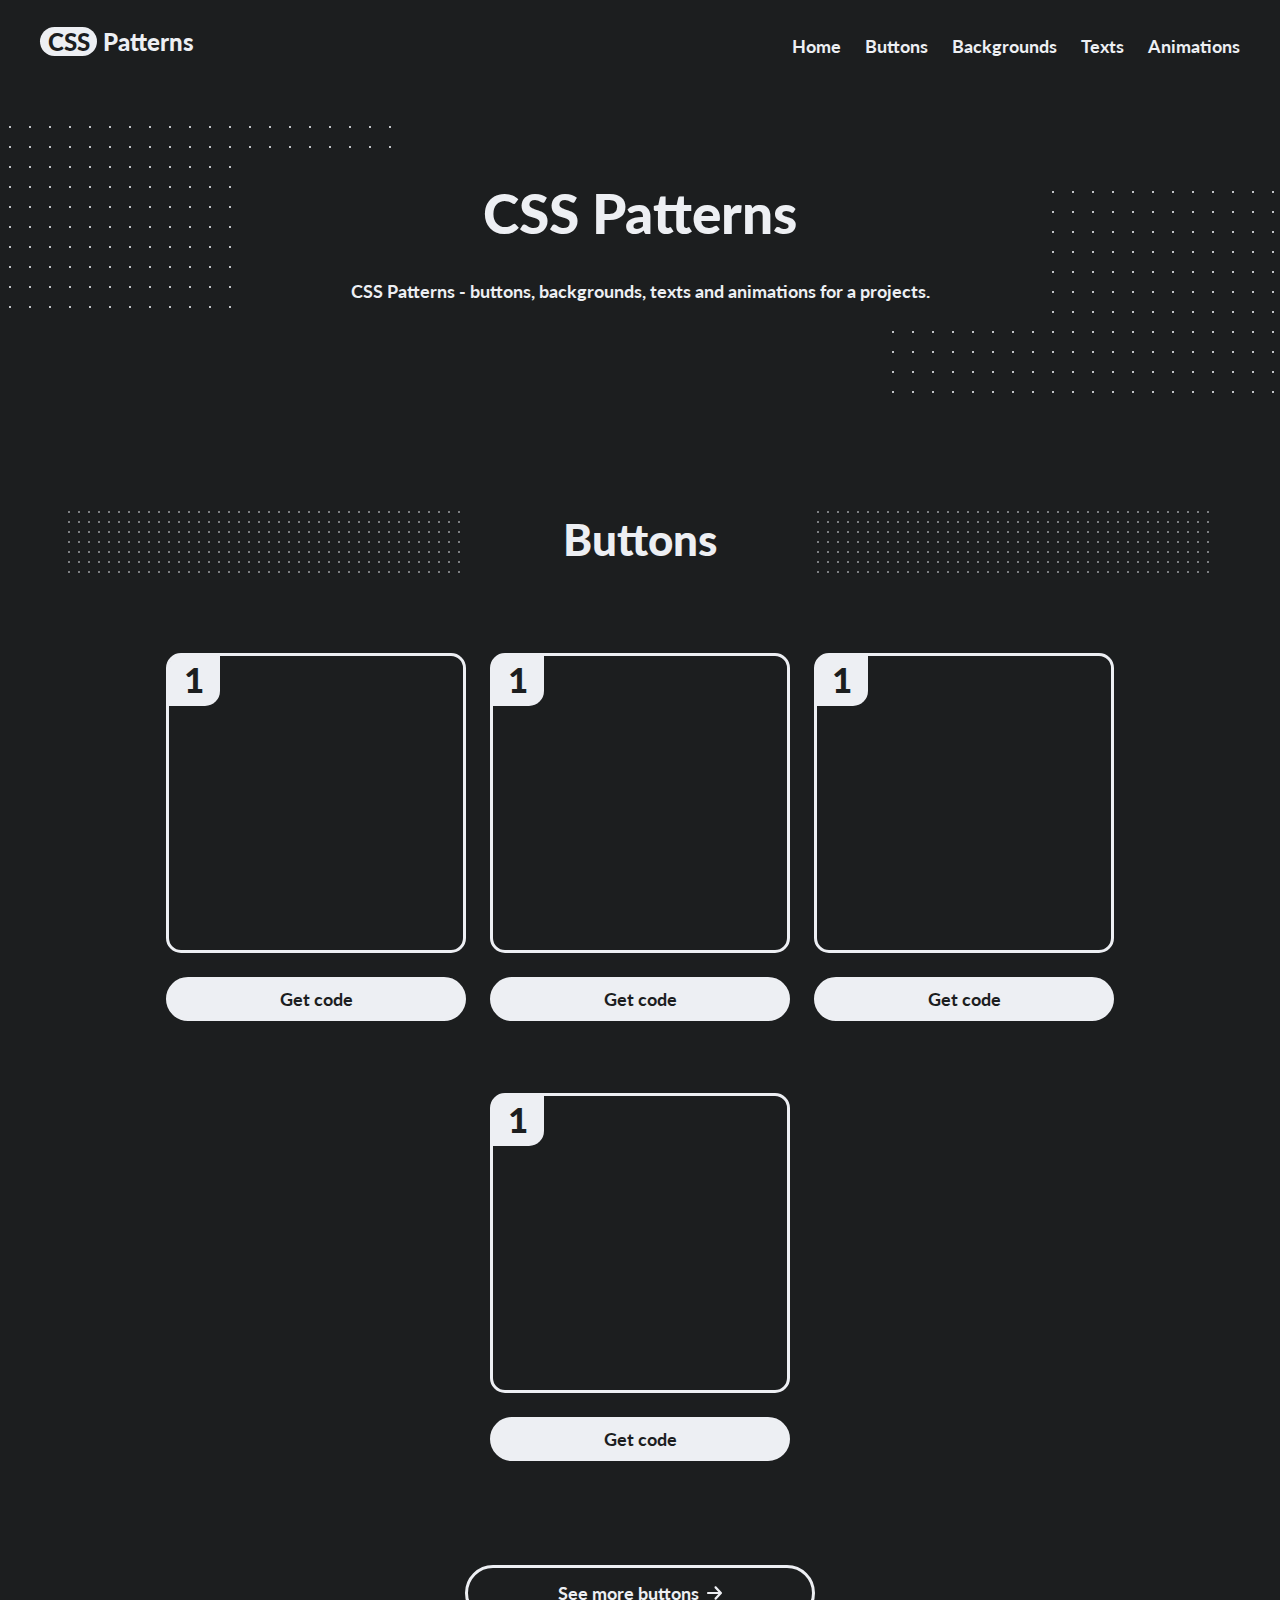
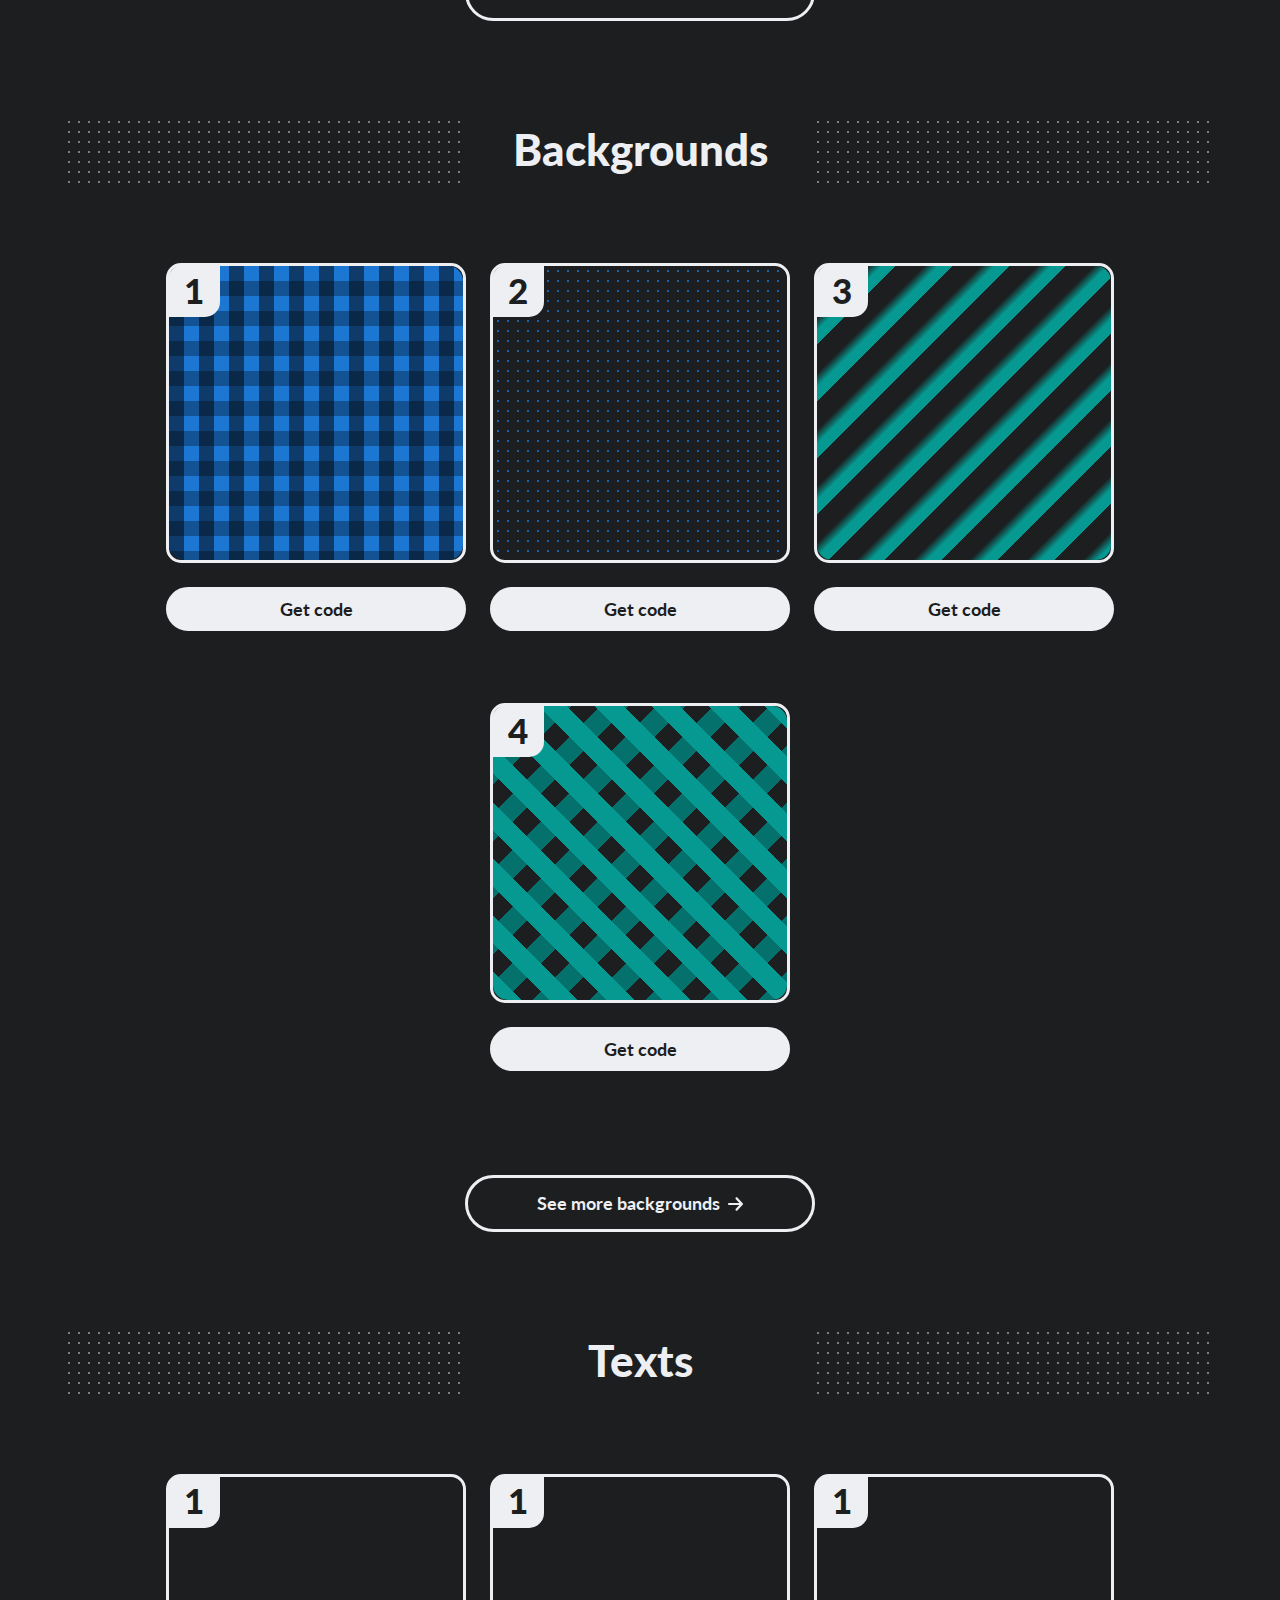
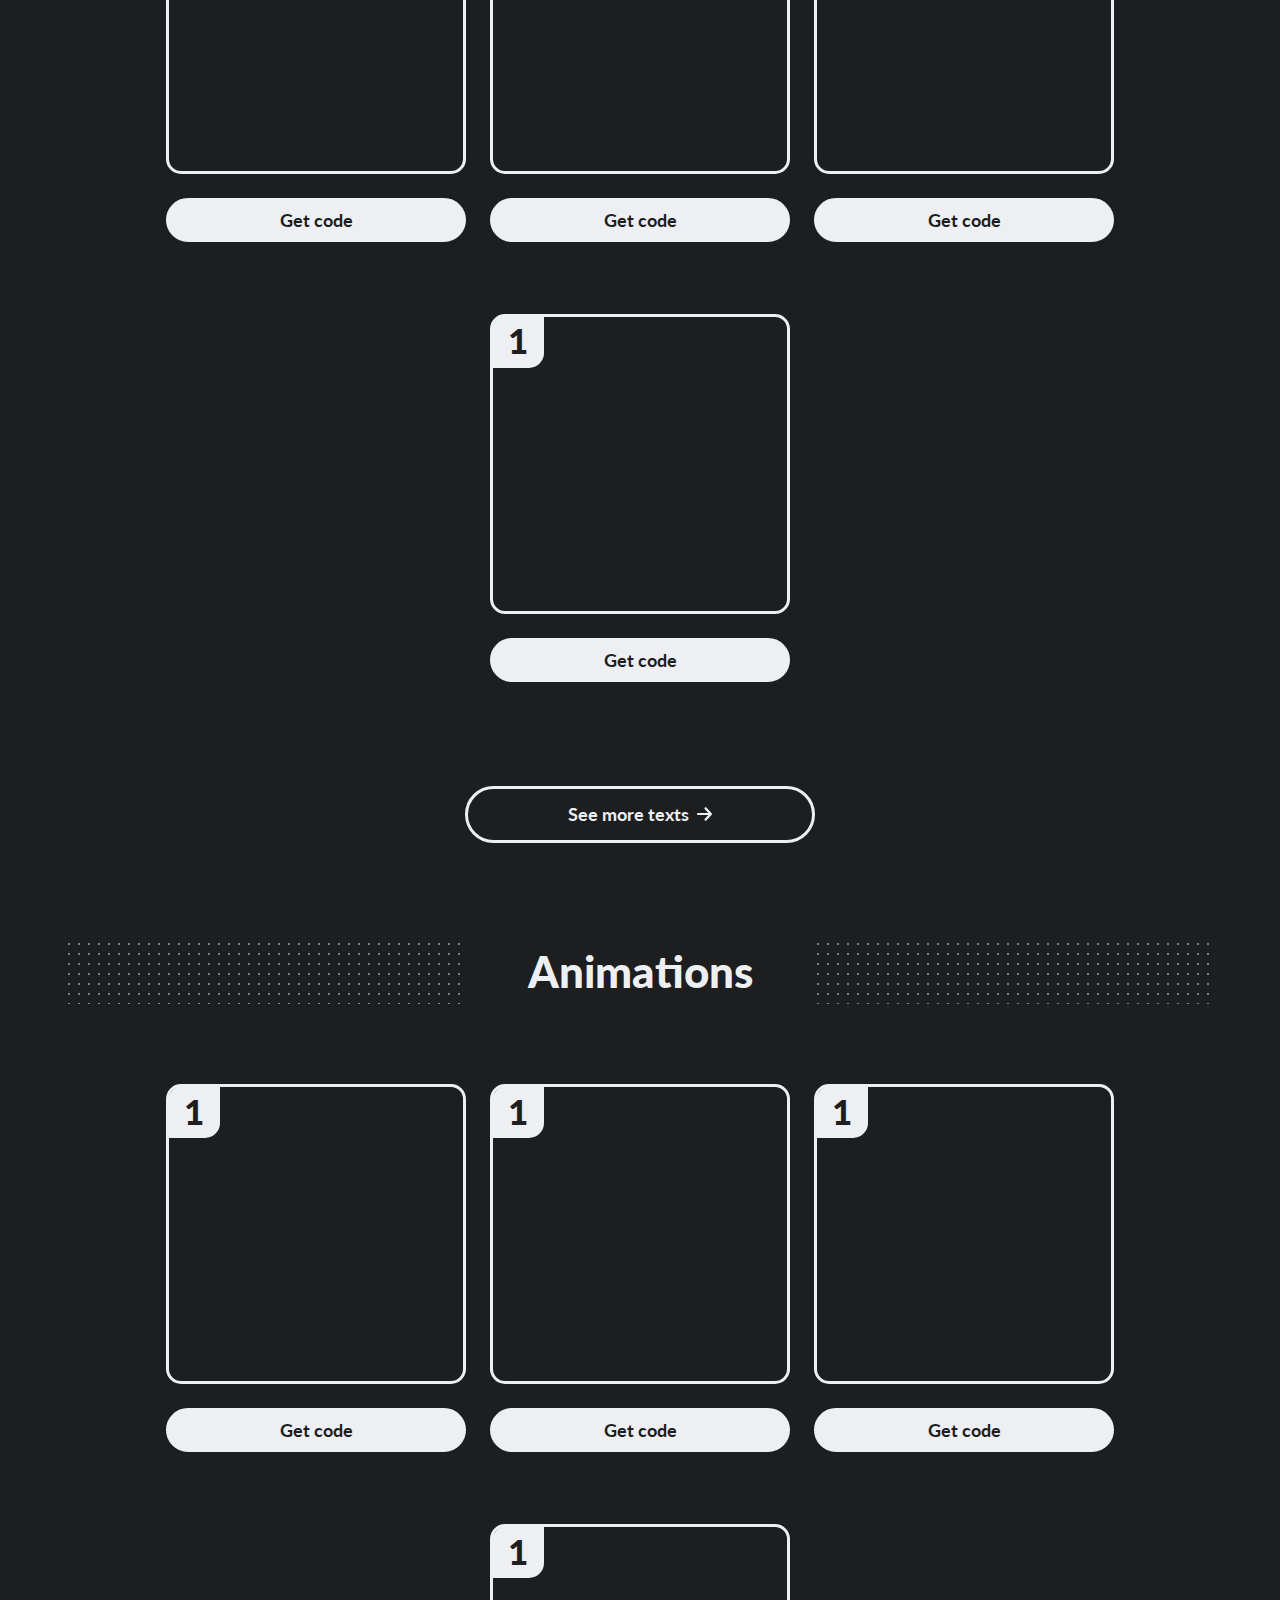
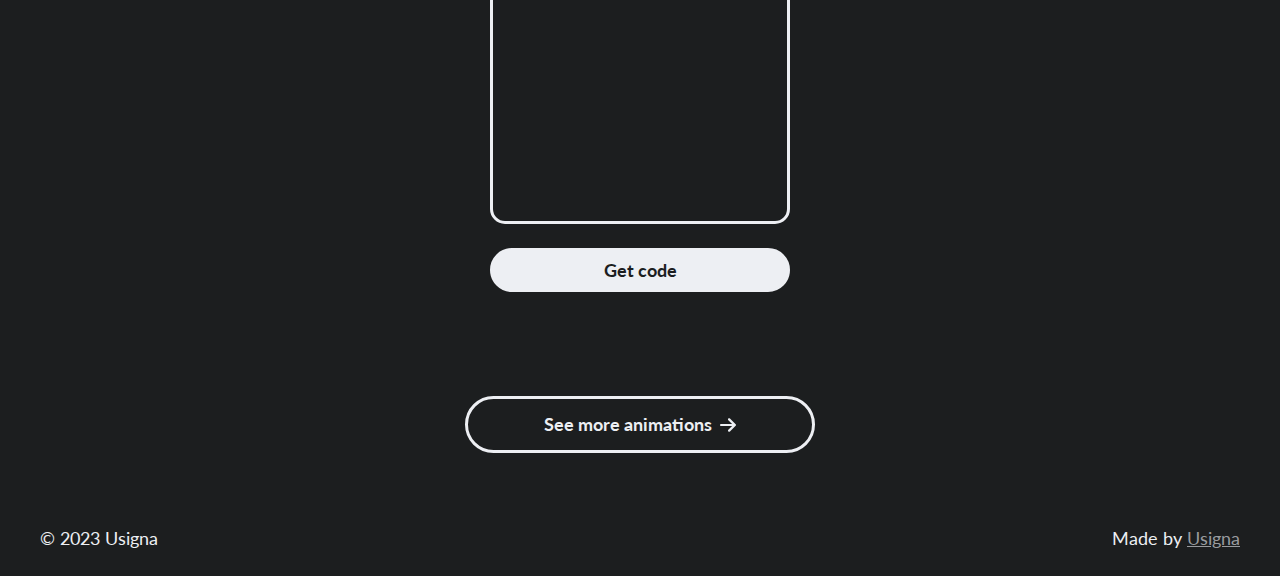
==== commit a87d5528: "Add 4 backgrounds" ====
--- a/index.html
+++ b/index.html
@@ -75,132 +75,108 @@
                 <div class="modal__wrapper">
                   <div class="code-wrapper">
                     <div class="code-name">HTML</div>
-                    <pre class="pre">
-                      <code class="code">
-                        <p>&lt;h1&gt;Hello&lt;/h1&gt;</p>
-                      </code>
-                    </pre>
-                  </div>
-                  <div class="code-wrapper">
-                    <div class="code-name">CSS</div>
-                    <pre class="pre">
-                      <code class="code">
-                        <p>.button{color: yellow; background: blue;}</p>
-                      </code>
-                    </pre>
-                  </div>
-                  <div class="code-wrapper">
-                    <div class="code-name">JavaScript</div>
-                    <pre class="pre">
-                      <code class="code">
-                        <p>console.log('Hello');</p>
-                      </code>
-                    </pre>
-                  </div>
-                </div>
-              </div>
-            </div>
-            <div class="container__item">
-              <div class="box">
-                <h3 class="title title--small">1</h3>
-              </div>
-              <button class="btn btn--fill btn--code">Get code</button>
-              <div class="modal">
-                <button class="close"><img src="img/xmark-solid.svg" alt="close modal" height="32" /></button>
-                <div class="modal__wrapper">
-                  <div class="code-wrapper">
-                    <div class="code-name">HTML</div>
-                    <pre class="pre">
-                      <code class="code">
-                        <p>&lt;h1&gt;Hello&lt;/h1&gt;</p>
-                      </code>
-                    </pre>
-                  </div>
-                  <div class="code-wrapper">
-                    <div class="code-name">CSS</div>
-                    <pre class="pre">
-                      <code class="code">
-                        <p>.button{color: yellow; background: blue;}</p>
-                      </code>
-                    </pre>
-                  </div>
-                  <div class="code-wrapper">
-                    <div class="code-name">JavaScript</div>
-                    <pre class="pre">
-                      <code class="code">
-                        <p>console.log('Hello');</p>
-                      </code>
-                    </pre>
-                  </div>
-                </div>
-              </div>
-            </div>
-            <div class="container__item">
-              <div class="box">
-                <h3 class="title title--small">1</h3>
-              </div>
-              <button class="btn btn--fill btn--code">Get code</button>
-              <div class="modal">
-                <button class="close"><img src="img/xmark-solid.svg" alt="close modal" height="32" /></button>
-                <div class="modal__wrapper">
-                  <div class="code-wrapper">
-                    <div class="code-name">HTML</div>
-                    <pre class="pre">
-                      <code class="code">
-                        <p>&lt;h1&gt;Hello&lt;/h1&gt;</p>
-                      </code>
-                    </pre>
-                  </div>
-                  <div class="code-wrapper">
-                    <div class="code-name">CSS</div>
-                    <pre class="pre">
-                      <code class="code">
-                        <p>.button{color: yellow; background: blue;}</p>
-                      </code>
-                    </pre>
-                  </div>
-                  <div class="code-wrapper">
-                    <div class="code-name">JavaScript</div>
-                    <pre class="pre">
-                      <code class="code">
-                        <p>console.log('Hello');</p>
-                      </code>
-                    </pre>
-                  </div>
-                </div>
-              </div>
-            </div>
-            <div class="container__item">
-              <div class="box">
-                <h3 class="title title--small">1</h3>
-              </div>
-              <button class="btn btn--fill btn--code">Get code</button>
-              <div class="modal">
-                <button class="close"><img src="img/xmark-solid.svg" alt="close modal" height="32" /></button>
-                <div class="modal__wrapper">
-                  <div class="code-wrapper">
-                    <div class="code-name">HTML</div>
-                    <pre class="pre">
-                      <code class="code">
-                        <p>&lt;h1&gt;Hello&lt;/h1&gt;</p>
-                      </code>
-                    </pre>
-                  </div>
-                  <div class="code-wrapper">
-                    <div class="code-name">CSS</div>
-                    <pre class="pre">
-                      <code class="code">
-                        <p>.button{color: yellow; background: blue;}</p>
-                      </code>
-                    </pre>
-                  </div>
-                  <div class="code-wrapper">
-                    <div class="code-name">JavaScript</div>
-                    <pre class="pre">
-                      <code class="code">
-                        <p>console.log('Hello');</p>
-                      </code>
-                    </pre>
+                    <code class="code">
+                      <p>&lt;h1&gt;Hello&lt;/h1&gt;</p>
+                    </code>
+                  </div>
+                  <div class="code-wrapper">
+                    <div class="code-name">CSS</div>
+                    <code class="code">
+                      <p>.button{color: yellow; background: blue;}</p>
+                    </code>
+                  </div>
+                  <div class="code-wrapper">
+                    <div class="code-name">JavaScript</div>
+                    <code class="code">
+                      <p>console.log('Hello');</p>
+                    </code>
+                  </div>
+                </div>
+              </div>
+            </div>
+            <div class="container__item">
+              <div class="box">
+                <h3 class="title title--small">1</h3>
+              </div>
+              <button class="btn btn--fill btn--code">Get code</button>
+              <div class="modal">
+                <button class="close"><img src="img/xmark-solid.svg" alt="close modal" height="32" /></button>
+                <div class="modal__wrapper">
+                  <div class="code-wrapper">
+                    <div class="code-name">HTML</div>
+                    <code class="code">
+                      <p>&lt;h1&gt;Hello&lt;/h1&gt;</p>
+                    </code>
+                  </div>
+                  <div class="code-wrapper">
+                    <div class="code-name">CSS</div>
+                    <code class="code">
+                      <p>.button{color: yellow; background: blue;}</p>
+                    </code>
+                  </div>
+                  <div class="code-wrapper">
+                    <div class="code-name">JavaScript</div>
+                    <code class="code">
+                      <p>console.log('Hello');</p>
+                    </code>
+                  </div>
+                </div>
+              </div>
+            </div>
+            <div class="container__item">
+              <div class="box">
+                <h3 class="title title--small">1</h3>
+              </div>
+              <button class="btn btn--fill btn--code">Get code</button>
+              <div class="modal">
+                <button class="close"><img src="img/xmark-solid.svg" alt="close modal" height="32" /></button>
+                <div class="modal__wrapper">
+                  <div class="code-wrapper">
+                    <div class="code-name">HTML</div>
+                    <code class="code">
+                      <p>&lt;h1&gt;Hello&lt;/h1&gt;</p>
+                    </code>
+                  </div>
+                  <div class="code-wrapper">
+                    <div class="code-name">CSS</div>
+                    <code class="code">
+                      <p>.button{color: yellow; background: blue;}</p>
+                    </code>
+                  </div>
+                  <div class="code-wrapper">
+                    <div class="code-name">JavaScript</div>
+                    <code class="code">
+                      <p>console.log('Hello');</p>
+                    </code>
+                  </div>
+                </div>
+              </div>
+            </div>
+            <div class="container__item">
+              <div class="box">
+                <h3 class="title title--small">1</h3>
+              </div>
+              <button class="btn btn--fill btn--code">Get code</button>
+              <div class="modal">
+                <button class="close"><img src="img/xmark-solid.svg" alt="close modal" height="32" /></button>
+                <div class="modal__wrapper">
+                  <div class="code-wrapper">
+                    <div class="code-name">HTML</div>
+                    <code class="code">
+                      <p>&lt;h1&gt;Hello&lt;/h1&gt;</p>
+                    </code>
+                  </div>
+                  <div class="code-wrapper">
+                    <div class="code-name">CSS</div>
+                    <code class="code">
+                      <p>.button{color: yellow; background: blue;}</p>
+                    </code>
+                  </div>
+                  <div class="code-wrapper">
+                    <div class="code-name">JavaScript</div>
+                    <code class="code">
+                      <p>console.log('Hello');</p>
+                    </code>
                   </div>
                 </div>
               </div>
@@ -218,139 +194,116 @@
             <div class="container__item">
               <div class="box">
                 <h3 class="title title--small">1</h3>
-              </div>
-              <button class="btn btn--fill btn--code">Get code</button>
-              <div class="modal">
-                <button class="close"><img src="img/xmark-solid.svg" alt="close modal" height="32" /></button>
-                <div class="modal__wrapper">
-                  <div class="code-wrapper">
-                    <div class="code-name">HTML</div>
-                    <pre class="pre">
-                      <code class="code">
-                        <p>&lt;h1&gt;Hello&lt;/h1&gt;</p>
-                      </code>
-                    </pre>
-                  </div>
-                  <div class="code-wrapper">
-                    <div class="code-name">CSS</div>
-                    <pre class="pre">
-                      <code class="code">
-                        <p>.button{color: yellow; background: blue;}</p>
-                      </code>
-                    </pre>
-                  </div>
-                  <div class="code-wrapper">
-                    <div class="code-name">JavaScript</div>
-                    <pre class="pre">
-                      <code class="code">
-                        <p>console.log('Hello');</p>
-                      </code>
-                    </pre>
-                  </div>
-                </div>
-              </div>
-            </div>
-            <div class="container__item">
-              <div class="box">
-                <h3 class="title title--small">1</h3>
-              </div>
-              <button class="btn btn--fill btn--code">Get code</button>
-              <div class="modal">
-                <button class="close"><img src="img/xmark-solid.svg" alt="close modal" height="32" /></button>
-                <div class="modal__wrapper">
-                  <div class="code-wrapper">
-                    <div class="code-name">HTML</div>
-                    <pre class="pre">
-                      <code class="code">
-                        <p>&lt;h1&gt;Hello&lt;/h1&gt;</p>
-                      </code>
-                    </pre>
-                  </div>
-                  <div class="code-wrapper">
-                    <div class="code-name">CSS</div>
-                    <pre class="pre">
-                      <code class="code">
-                        <p>.button{color: yellow; background: blue;}</p>
-                      </code>
-                    </pre>
-                  </div>
-                  <div class="code-wrapper">
-                    <div class="code-name">JavaScript</div>
-                    <pre class="pre">
-                      <code class="code">
-                        <p>console.log('Hello');</p>
-                      </code>
-                    </pre>
-                  </div>
-                </div>
-              </div>
-            </div>
-            <div class="container__item">
-              <div class="box">
-                <h3 class="title title--small">1</h3>
-              </div>
-              <button class="btn btn--fill btn--code">Get code</button>
-              <div class="modal">
-                <button class="close"><img src="img/xmark-solid.svg" alt="close modal" height="32" /></button>
-                <div class="modal__wrapper">
-                  <div class="code-wrapper">
-                    <div class="code-name">HTML</div>
-                    <pre class="pre">
-                      <code class="code">
-                        <p>&lt;h1&gt;Hello&lt;/h1&gt;</p>
-                      </code>
-                    </pre>
-                  </div>
-                  <div class="code-wrapper">
-                    <div class="code-name">CSS</div>
-                    <pre class="pre">
-                      <code class="code">
-                        <p>.button{color: yellow; background: blue;}</p>
-                      </code>
-                    </pre>
-                  </div>
-                  <div class="code-wrapper">
-                    <div class="code-name">JavaScript</div>
-                    <pre class="pre">
-                      <code class="code">
-                        <p>console.log('Hello');</p>
-                      </code>
-                    </pre>
-                  </div>
-                </div>
-              </div>
-            </div>
-            <div class="container__item">
-              <div class="box">
-                <h3 class="title title--small">1</h3>
-              </div>
-              <button class="btn btn--fill btn--code">Get code</button>
-              <div class="modal">
-                <button class="close"><img src="img/xmark-solid.svg" alt="close modal" height="32" /></button>
-                <div class="modal__wrapper">
-                  <div class="code-wrapper">
-                    <div class="code-name">HTML</div>
-                    <pre class="pre">
-                      <code class="code">
-                        <p>&lt;h1&gt;Hello&lt;/h1&gt;</p>
-                      </code>
-                    </pre>
-                  </div>
-                  <div class="code-wrapper">
-                    <div class="code-name">CSS</div>
-                    <pre class="pre">
-                      <code class="code">
-                        <p>.button{color: yellow; background: blue;}</p>
-                      </code>
-                    </pre>
-                  </div>
-                  <div class="code-wrapper">
-                    <div class="code-name">JavaScript</div>
-                    <pre class="pre">
-                      <code class="code">
-                        <p>console.log('Hello');</p>
-                      </code>
-                    </pre>
+                <div class="background background-1"></div>
+              </div>
+              <button class="btn btn--fill btn--code">Get code</button>
+              <div class="modal">
+                <button class="close"><img src="img/xmark-solid.svg" alt="close modal" height="32" /></button>
+                <div class="modal__wrapper">
+                  <div class="code-wrapper">
+                    <div class="code-name">HTML</div>
+                    <code class="code">
+                      <p>&lt;div class="background-1"&gt;&lt;/div&gt;</p>
+                    </code>
+                  </div>
+                  <div class="code-wrapper">
+                    <div class="code-name">CSS</div>
+                    <code class="code">
+                      <p>.background-1 {
+                        width: 100%;
+                        height: 100%;
+                        background-color: #1C77D2;
+                        background-size: 30px 30px;
+                        background-image: linear-gradient(0deg, rgba(0, 0, 0, 0.3) 50%, transparent 50%), linear-gradient(90deg, rgba(0, 0, 0, 0.5) 50%, transparent 50%);
+                      }</p>
+                    </code>
+                  </div>
+                </div>
+              </div>
+            </div>
+            <div class="container__item">
+              <div class="box">
+                <h3 class="title title--small">2</h3>
+                <div class="background background-2"></div>
+              </div>
+              <button class="btn btn--fill btn--code">Get code</button>
+              <div class="modal">
+                <button class="close"><img src="img/xmark-solid.svg" alt="close modal" height="32" /></button>
+                <div class="modal__wrapper">
+                  <div class="code-wrapper">
+                    <div class="code-name">HTML</div>
+                    <code class="code">
+                      <p>&lt;div class="background-2"&gt;&lt;/div&gt;</p>
+                    </code>
+                  </div>
+                  <div class="code-wrapper">
+                    <div class="code-name">CSS</div>
+                    <code class="code">
+                      <p>.background-2 {
+                        width: 100%;
+                        height: 100%;
+                        background-image: -o-radial-gradient(circle, #1C77D2 1%, transparent 20%), -o-radial-gradient(circle, #1C77D2 1%, transparent 20%);
+                        background-image: radial-gradient(circle, #1C77D2 1%, transparent 20%), radial-gradient(circle, #1C77D2 1%, transparent 20%);
+                        background-size: 10px 10px;
+                      }</p>
+                    </code>
+                  </div>
+                </div>
+              </div>
+            </div>
+            <div class="container__item">
+              <div class="box">
+                <h3 class="title title--small">3</h3>
+                <div class="background background-3"></div>
+              </div>
+              <button class="btn btn--fill btn--code">Get code</button>
+              <div class="modal">
+                <button class="close"><img src="img/xmark-solid.svg" alt="close modal" height="32" /></button>
+                <div class="modal__wrapper">
+                  <div class="code-wrapper">
+                    <div class="code-name">HTML</div>
+                    <code class="code">
+                      <p>&lt;div class="background-3"&gt;&lt;/div&gt;</p>
+                    </code>
+                  </div>
+                  <div class="code-wrapper">
+                    <div class="code-name">CSS</div>
+                    <code class="code">
+                      <p>.background-3 {
+                        width: 100%;
+                        height: 100%;
+                        background-image: repeating-linear-gradient(-45deg, #069991 0, #069991 10px, transparent 20px, transparent 40px);
+                      }</p>
+                    </code>
+                  </div>
+                </div>
+              </div>
+            </div>
+            <div class="container__item">
+              <div class="box">
+                <h3 class="title title--small">4</h3>
+                <div class="background background-4"></div>
+              </div>
+              <button class="btn btn--fill btn--code">Get code</button>
+              <div class="modal">
+                <button class="close"><img src="img/xmark-solid.svg" alt="close modal" height="32" /></button>
+                <div class="modal__wrapper">
+                  <div class="code-wrapper">
+                    <div class="code-name">HTML</div>
+                    <code class="code">
+                      <p>&lt;div class="background-4"&gt;&lt;/div&gt;</p>
+                    </code>
+                  </div>
+                  <div class="code-wrapper">
+                    <div class="code-name">CSS</div>
+                    <code class="code">
+                      <p>.background-4 {
+                        width: 100%;
+                        height: 100%;
+                        background-image: repeating-linear-gradient(45deg, #069991 0, #069991 20px, transparent 20px, transparent 40px),
+                        repeating-linear-gradient(-45deg, #04716c 0, #04716c 20px, transparent 20px, transparent 40px);
+                      }</p>
+                    </code>
                   </div>
                 </div>
               </div>
@@ -375,132 +328,108 @@
                 <div class="modal__wrapper">
                   <div class="code-wrapper">
                     <div class="code-name">HTML</div>
-                    <pre class="pre">
-                      <code class="code">
-                        <p>&lt;h1&gt;Hello&lt;/h1&gt;</p>
-                      </code>
-                    </pre>
-                  </div>
-                  <div class="code-wrapper">
-                    <div class="code-name">CSS</div>
-                    <pre class="pre">
-                      <code class="code">
-                        <p>.button{color: yellow; background: blue;}</p>
-                      </code>
-                    </pre>
-                  </div>
-                  <div class="code-wrapper">
-                    <div class="code-name">JavaScript</div>
-                    <pre class="pre">
-                      <code class="code">
-                        <p>console.log('Hello');</p>
-                      </code>
-                    </pre>
-                  </div>
-                </div>
-              </div>
-            </div>
-            <div class="container__item">
-              <div class="box">
-                <h3 class="title title--small">1</h3>
-              </div>
-              <button class="btn btn--fill btn--code">Get code</button>
-              <div class="modal">
-                <button class="close"><img src="img/xmark-solid.svg" alt="close modal" height="32" /></button>
-                <div class="modal__wrapper">
-                  <div class="code-wrapper">
-                    <div class="code-name">HTML</div>
-                    <pre class="pre">
-                      <code class="code">
-                        <p>&lt;h1&gt;Hello&lt;/h1&gt;</p>
-                      </code>
-                    </pre>
-                  </div>
-                  <div class="code-wrapper">
-                    <div class="code-name">CSS</div>
-                    <pre class="pre">
-                      <code class="code">
-                        <p>.button{color: yellow; background: blue;}</p>
-                      </code>
-                    </pre>
-                  </div>
-                  <div class="code-wrapper">
-                    <div class="code-name">JavaScript</div>
-                    <pre class="pre">
-                      <code class="code">
-                        <p>console.log('Hello');</p>
-                      </code>
-                    </pre>
-                  </div>
-                </div>
-              </div>
-            </div>
-            <div class="container__item">
-              <div class="box">
-                <h3 class="title title--small">1</h3>
-              </div>
-              <button class="btn btn--fill btn--code">Get code</button>
-              <div class="modal">
-                <button class="close"><img src="img/xmark-solid.svg" alt="close modal" height="32" /></button>
-                <div class="modal__wrapper">
-                  <div class="code-wrapper">
-                    <div class="code-name">HTML</div>
-                    <pre class="pre">
-                      <code class="code">
-                        <p>&lt;h1&gt;Hello&lt;/h1&gt;</p>
-                      </code>
-                    </pre>
-                  </div>
-                  <div class="code-wrapper">
-                    <div class="code-name">CSS</div>
-                    <pre class="pre">
-                      <code class="code">
-                        <p>.button{color: yellow; background: blue;}</p>
-                      </code>
-                    </pre>
-                  </div>
-                  <div class="code-wrapper">
-                    <div class="code-name">JavaScript</div>
-                    <pre class="pre">
-                      <code class="code">
-                        <p>console.log('Hello');</p>
-                      </code>
-                    </pre>
-                  </div>
-                </div>
-              </div>
-            </div>
-            <div class="container__item">
-              <div class="box">
-                <h3 class="title title--small">1</h3>
-              </div>
-              <button class="btn btn--fill btn--code">Get code</button>
-              <div class="modal">
-                <button class="close"><img src="img/xmark-solid.svg" alt="close modal" height="32" /></button>
-                <div class="modal__wrapper">
-                  <div class="code-wrapper">
-                    <div class="code-name">HTML</div>
-                    <pre class="pre">
-                      <code class="code">
-                        <p>&lt;h1&gt;Hello&lt;/h1&gt;</p>
-                      </code>
-                    </pre>
-                  </div>
-                  <div class="code-wrapper">
-                    <div class="code-name">CSS</div>
-                    <pre class="pre">
-                      <code class="code">
-                        <p>.button{color: yellow; background: blue;}</p>
-                      </code>
-                    </pre>
-                  </div>
-                  <div class="code-wrapper">
-                    <div class="code-name">JavaScript</div>
-                    <pre class="pre">
-                      <code class="code">
-                        <p>console.log('Hello');</p>
-                      </code>
-                    </pre>
+                    <code class="code">
+                      <p>&lt;h1&gt;Hello&lt;/h1&gt;</p>
+                    </code>
+                  </div>
+                  <div class="code-wrapper">
+                    <div class="code-name">CSS</div>
+                    <code class="code">
+                      <p>.button{color: yellow; background: blue;}</p>
+                    </code>
+                  </div>
+                  <div class="code-wrapper">
+                    <div class="code-name">JavaScript</div>
+                    <code class="code">
+                      <p>console.log('Hello');</p>
+                    </code>
+                  </div>
+                </div>
+              </div>
+            </div>
+            <div class="container__item">
+              <div class="box">
+                <h3 class="title title--small">1</h3>
+              </div>
+              <button class="btn btn--fill btn--code">Get code</button>
+              <div class="modal">
+                <button class="close"><img src="img/xmark-solid.svg" alt="close modal" height="32" /></button>
+                <div class="modal__wrapper">
+                  <div class="code-wrapper">
+                    <div class="code-name">HTML</div>
+                    <code class="code">
+                      <p>&lt;h1&gt;Hello&lt;/h1&gt;</p>
+                    </code>
+                  </div>
+                  <div class="code-wrapper">
+                    <div class="code-name">CSS</div>
+                    <code class="code">
+                      <p>.button{color: yellow; background: blue;}</p>
+                    </code>
+                  </div>
+                  <div class="code-wrapper">
+                    <div class="code-name">JavaScript</div>
+                    <code class="code">
+                      <p>console.log('Hello');</p>
+                    </code>
+                  </div>
+                </div>
+              </div>
+            </div>
+            <div class="container__item">
+              <div class="box">
+                <h3 class="title title--small">1</h3>
+              </div>
+              <button class="btn btn--fill btn--code">Get code</button>
+              <div class="modal">
+                <button class="close"><img src="img/xmark-solid.svg" alt="close modal" height="32" /></button>
+                <div class="modal__wrapper">
+                  <div class="code-wrapper">
+                    <div class="code-name">HTML</div>
+                    <code class="code">
+                      <p>&lt;h1&gt;Hello&lt;/h1&gt;</p>
+                    </code>
+                  </div>
+                  <div class="code-wrapper">
+                    <div class="code-name">CSS</div>
+                    <code class="code">
+                      <p>.button{color: yellow; background: blue;}</p>
+                    </code>
+                  </div>
+                  <div class="code-wrapper">
+                    <div class="code-name">JavaScript</div>
+                    <code class="code">
+                      <p>console.log('Hello');</p>
+                    </code>
+                  </div>
+                </div>
+              </div>
+            </div>
+            <div class="container__item">
+              <div class="box">
+                <h3 class="title title--small">1</h3>
+              </div>
+              <button class="btn btn--fill btn--code">Get code</button>
+              <div class="modal">
+                <button class="close"><img src="img/xmark-solid.svg" alt="close modal" height="32" /></button>
+                <div class="modal__wrapper">
+                  <div class="code-wrapper">
+                    <div class="code-name">HTML</div>
+                    <code class="code">
+                      <p>&lt;h1&gt;Hello&lt;/h1&gt;</p>
+                    </code>
+                  </div>
+                  <div class="code-wrapper">
+                    <div class="code-name">CSS</div>
+                    <code class="code">
+                      <p>.button{color: yellow; background: blue;}</p>
+                    </code>
+                  </div>
+                  <div class="code-wrapper">
+                    <div class="code-name">JavaScript</div>
+                    <code class="code">
+                      <p>console.log('Hello');</p>
+                    </code>
                   </div>
                 </div>
               </div>
@@ -525,132 +454,108 @@
                 <div class="modal__wrapper">
                   <div class="code-wrapper">
                     <div class="code-name">HTML</div>
-                    <pre class="pre">
-                      <code class="code">
-                        <p>&lt;h1&gt;Hello&lt;/h1&gt;</p>
-                      </code>
-                    </pre>
-                  </div>
-                  <div class="code-wrapper">
-                    <div class="code-name">CSS</div>
-                    <pre class="pre">
-                      <code class="code">
-                        <p>.button{color: yellow; background: blue;}</p>
-                      </code>
-                    </pre>
-                  </div>
-                  <div class="code-wrapper">
-                    <div class="code-name">JavaScript</div>
-                    <pre class="pre">
-                      <code class="code">
-                        <p>console.log('Hello');</p>
-                      </code>
-                    </pre>
-                  </div>
-                </div>
-              </div>
-            </div>
-            <div class="container__item">
-              <div class="box">
-                <h3 class="title title--small">1</h3>
-              </div>
-              <button class="btn btn--fill btn--code">Get code</button>
-              <div class="modal">
-                <button class="close"><img src="img/xmark-solid.svg" alt="close modal" height="32" /></button>
-                <div class="modal__wrapper">
-                  <div class="code-wrapper">
-                    <div class="code-name">HTML</div>
-                    <pre class="pre">
-                      <code class="code">
-                        <p>&lt;h1&gt;Hello&lt;/h1&gt;</p>
-                      </code>
-                    </pre>
-                  </div>
-                  <div class="code-wrapper">
-                    <div class="code-name">CSS</div>
-                    <pre class="pre">
-                      <code class="code">
-                        <p>.button{color: yellow; background: blue;}</p>
-                      </code>
-                    </pre>
-                  </div>
-                  <div class="code-wrapper">
-                    <div class="code-name">JavaScript</div>
-                    <pre class="pre">
-                      <code class="code">
-                        <p>console.log('Hello');</p>
-                      </code>
-                    </pre>
-                  </div>
-                </div>
-              </div>
-            </div>
-            <div class="container__item">
-              <div class="box">
-                <h3 class="title title--small">1</h3>
-              </div>
-              <button class="btn btn--fill btn--code">Get code</button>
-              <div class="modal">
-                <button class="close"><img src="img/xmark-solid.svg" alt="close modal" height="32" /></button>
-                <div class="modal__wrapper">
-                  <div class="code-wrapper">
-                    <div class="code-name">HTML</div>
-                    <pre class="pre">
-                      <code class="code">
-                        <p>&lt;h1&gt;Hello&lt;/h1&gt;</p>
-                      </code>
-                    </pre>
-                  </div>
-                  <div class="code-wrapper">
-                    <div class="code-name">CSS</div>
-                    <pre class="pre">
-                      <code class="code">
-                        <p>.button{color: yellow; background: blue;}</p>
-                      </code>
-                    </pre>
-                  </div>
-                  <div class="code-wrapper">
-                    <div class="code-name">JavaScript</div>
-                    <pre class="pre">
-                      <code class="code">
-                        <p>console.log('Hello');</p>
-                      </code>
-                    </pre>
-                  </div>
-                </div>
-              </div>
-            </div>
-            <div class="container__item">
-              <div class="box">
-                <h3 class="title title--small">1</h3>
-              </div>
-              <button class="btn btn--fill btn--code">Get code</button>
-              <div class="modal">
-                <button class="close"><img src="img/xmark-solid.svg" alt="close modal" height="32" /></button>
-                <div class="modal__wrapper">
-                  <div class="code-wrapper">
-                    <div class="code-name">HTML</div>
-                    <pre class="pre">
-                      <code class="code">
-                        <p>&lt;h1&gt;Hello&lt;/h1&gt;</p>
-                      </code>
-                    </pre>
-                  </div>
-                  <div class="code-wrapper">
-                    <div class="code-name">CSS</div>
-                    <pre class="pre">
-                      <code class="code">
-                        <p>.button{color: yellow; background: blue;}</p>
-                      </code>
-                    </pre>
-                  </div>
-                  <div class="code-wrapper">
-                    <div class="code-name">JavaScript</div>
-                    <pre class="pre">
-                      <code class="code">
-                        <p>console.log('Hello');</p>
-                      </code>
-                    </pre>
+                    <code class="code">
+                      <p>&lt;h1&gt;Hello&lt;/h1&gt;</p>
+                    </code>
+                  </div>
+                  <div class="code-wrapper">
+                    <div class="code-name">CSS</div>
+                    <code class="code">
+                      <p>.button{color: yellow; background: blue;}</p>
+                    </code>
+                  </div>
+                  <div class="code-wrapper">
+                    <div class="code-name">JavaScript</div>
+                    <code class="code">
+                      <p>console.log('Hello');</p>
+                    </code>
+                  </div>
+                </div>
+              </div>
+            </div>
+            <div class="container__item">
+              <div class="box">
+                <h3 class="title title--small">1</h3>
+              </div>
+              <button class="btn btn--fill btn--code">Get code</button>
+              <div class="modal">
+                <button class="close"><img src="img/xmark-solid.svg" alt="close modal" height="32" /></button>
+                <div class="modal__wrapper">
+                  <div class="code-wrapper">
+                    <div class="code-name">HTML</div>
+                    <code class="code">
+                      <p>&lt;h1&gt;Hello&lt;/h1&gt;</p>
+                    </code>
+                  </div>
+                  <div class="code-wrapper">
+                    <div class="code-name">CSS</div>
+                    <code class="code">
+                      <p>.button{color: yellow; background: blue;}</p>
+                    </code>
+                  </div>
+                  <div class="code-wrapper">
+                    <div class="code-name">JavaScript</div>
+                    <code class="code">
+                      <p>console.log('Hello');</p>
+                    </code>
+                  </div>
+                </div>
+              </div>
+            </div>
+            <div class="container__item">
+              <div class="box">
+                <h3 class="title title--small">1</h3>
+              </div>
+              <button class="btn btn--fill btn--code">Get code</button>
+              <div class="modal">
+                <button class="close"><img src="img/xmark-solid.svg" alt="close modal" height="32" /></button>
+                <div class="modal__wrapper">
+                  <div class="code-wrapper">
+                    <div class="code-name">HTML</div>
+                    <code class="code">
+                      <p>&lt;h1&gt;Hello&lt;/h1&gt;</p>
+                    </code>
+                  </div>
+                  <div class="code-wrapper">
+                    <div class="code-name">CSS</div>
+                    <code class="code">
+                      <p>.button{color: yellow; background: blue;}</p>
+                    </code>
+                  </div>
+                  <div class="code-wrapper">
+                    <div class="code-name">JavaScript</div>
+                    <code class="code">
+                      <p>console.log('Hello');</p>
+                    </code>
+                  </div>
+                </div>
+              </div>
+            </div>
+            <div class="container__item">
+              <div class="box">
+                <h3 class="title title--small">1</h3>
+              </div>
+              <button class="btn btn--fill btn--code">Get code</button>
+              <div class="modal">
+                <button class="close"><img src="img/xmark-solid.svg" alt="close modal" height="32" /></button>
+                <div class="modal__wrapper">
+                  <div class="code-wrapper">
+                    <div class="code-name">HTML</div>
+                    <code class="code">
+                      <p>&lt;h1&gt;Hello&lt;/h1&gt;</p>
+                    </code>
+                  </div>
+                  <div class="code-wrapper">
+                    <div class="code-name">CSS</div>
+                    <code class="code">
+                      <p>.button{color: yellow; background: blue;}</p>
+                    </code>
+                  </div>
+                  <div class="code-wrapper">
+                    <div class="code-name">JavaScript</div>
+                    <code class="code">
+                      <p>console.log('Hello');</p>
+                    </code>
                   </div>
                 </div>
               </div>
--- a/css/style.min.css
+++ b/css/style.min.css
@@ -1,2 +1,2 @@
-article,aside,details,figcaption,figure,footer,header,hgroup,nav,section,summary{display:block}audio,canvas,video{display:inline-block}audio:not([controls]){display:none;height:0}[hidden],template{display:none}html{background:#fff;color:#000;-webkit-text-size-adjust:100%;-ms-text-size-adjust:100%}html,button,input,select,textarea{font-family:sans-serif}body{margin:0}a{background:transparent}a:focus{outline:thin dotted}a:hover,a:active{outline:0}h1{font-size:2em;margin:0.67em 0}h2{font-size:1.5em;margin:0.83em 0}h3{font-size:1.17em;margin:1em 0}h4{font-size:1em;margin:1.33em 0}h5{font-size:.83em;margin:1.67em 0}h6{font-size:.75em;margin:2.33em 0}abbr[title]{border-bottom:1px dotted}b,strong{font-weight:bold}dfn{font-style:italic}mark{background:#ff0;color:#000}code,kbd,pre,samp{font-family:monospace, serif;font-size:1em}pre{white-space:pre;white-space:pre-wrap;word-wrap:break-word}q{quotes:"“" "”" "‘" "’"}q:before,q:after{content:'';content:none}small{font-size:80%}sub,sup{font-size:75%;line-height:0;position:relative;vertical-align:baseline}sup{top:-0.5em}sub{bottom:-0.25em}img{border:0}svg:not(:root){overflow:hidden}figure{margin:0}fieldset{border:1px solid #c0c0c0;margin:0 2px;padding:0.35em 0.625em 0.75em}legend{border:0;padding:0;white-space:normal}button,input,select,textarea{font-family:inherit;font-size:100%;margin:0;vertical-align:baseline}button,input{line-height:normal}button,select{text-transform:none}button,html input[type="button"],input[type="reset"],input[type="submit"]{-webkit-appearance:button;cursor:pointer}button[disabled],input[disabled]{cursor:default}button::-moz-focus-inner,input::-moz-focus-inner{border:0;padding:0}textarea{overflow:auto;vertical-align:top}table{border-collapse:collapse;border-spacing:0}input[type="search"]{-webkit-appearance:textfield;-webkit-box-sizing:content-box;box-sizing:content-box}input[type="search"]::-webkit-search-cancel-button,input[type="search"]::-webkit-search-decoration{-webkit-appearance:none}input[type="checkbox"],input[type="radio"]{-webkit-box-sizing:border-box;box-sizing:border-box;padding:0}.sr-only{border:0;clip:rect(1px, 1px, 1px, 1px);-webkit-clip-path:inset(50%);clip-path:inset(50%);height:1px;margin:-1px;overflow:hidden;padding:0;position:absolute;width:1px;white-space:nowrap}.skip-link{clip:rect(1px, 1px, 1px, 1px);-webkit-clip-path:inset(50%);clip-path:inset(50%);height:1px;margin:-1px;overflow:hidden;position:absolute;width:1px;white-space:nowrap;text-align:center;text-decoration:none;padding:24px 48px;position:absolute;top:0;left:1.5rem;z-index:999;color:#1c1e1f;background-color:#edeff3;border-radius:15px;line-height:0;font-weight:700;font-size:1.6rem;font-family:"Lato", sans-serif}.skip-link:focus,.skip-link:active{clip:auto;-webkit-clip-path:none;clip-path:none;height:auto;margin:auto;overflow:visible;width:auto;white-space:normal}*,*::before,*::after{-webkit-box-sizing:border-box;box-sizing:border-box}html,body{height:100%;font-size:62.25%;scroll-behavior:smooth;position:relative;background-color:#1c1e1f}.wrapper{width:100%;margin:0 auto;color:#edeff3;font-size:1.8rem;line-height:1.5;font-weight:700;font-family:"Lato", sans-serif}.wrapper--large{width:calc(100% - 40px);max-width:1640px}@media screen and (min-width: 1210px){.wrapper--large{width:calc(100% - 80px)}}@media screen and (min-width: 1800px){.wrapper--large{width:calc(100% - 160px)}}.wrapper--small{max-width:1544px;width:calc(100% - 64px)}@media screen and (min-width: 1210px){.wrapper--small{width:calc(100% - 128px)}}@media screen and (min-width: 1800px){.wrapper--small{width:calc(100% - 256px)}}.header,.footer{padding:24px 0}.footer{margin-top:96px}@media screen and (min-width: 1210px){.footer{margin-top:48px}}.header__wrapper,.footer__wrapper{display:-webkit-box;display:-ms-flexbox;display:flex;-webkit-box-orient:vertical;-webkit-box-direction:normal;-ms-flex-direction:row;flex-direction:row;-webkit-box-align:center;-ms-flex-align:center;align-items:center;-webkit-box-pack:space-between;-ms-flex-pack:space-between;justify-content:space-between}@media screen and (min-width: 1210px){.header__wrapper,.footer__wrapper{-webkit-box-align:end;-ms-flex-align:end;align-items:flex-end}}.footer__wrapper{font-weight:400}.footer__wrapper a{color:#999b9e;-webkit-transition:color 0.2s;transition:color 0.2s}.footer__wrapper a:hover,.footer__wrapper a:focus{color:#F6C350}.section{padding:96px 0 0}.section--decoration{padding:80px 0;position:relative;z-index:0}.section--padding-small{padding:80px 0 40px}.section__wrapper{text-align:center}.title{font-weight:900;margin:0 0 24px}.title--big{font-size:4.4rem}@media screen and (min-width: 1210px){.title--big{font-size:5.5rem}}.title--middle{font-size:3.5rem}@media screen and (min-width: 1210px){.title--middle{font-size:4.4rem}}.title--small{font-size:2.8rem;margin-bottom:12px}@media screen and (min-width: 1210px){.title--small{font-size:3.5rem}}.text-wrapper{margin:0 auto;max-width:500px;padding:8px 16px;background-color:#1c1e1f}@media screen and (min-width: 1210px){.text-wrapper{max-width:800px}}.logo{color:#edeff3;font-size:2.4rem;font-weight:900;text-decoration:none;z-index:6}.logo__color{color:#1c1e1f;background-color:#edeff3;border-radius:15px;padding:0 7.5px}.hamburger{width:32px;height:20px;display:inline-block;border:0;margin:0;padding:0;background-color:transparent;border-radius:15px;z-index:6;position:absolute;top:32px;right:20px;cursor:pointer;-webkit-transition:visibility 0s .4s, -webkit-transform .3s .1s ease-in-out;transition:visibility 0s .4s, -webkit-transform .3s .1s ease-in-out;transition:transform .3s .1s ease-in-out, visibility 0s .4s;transition:transform .3s .1s ease-in-out, visibility 0s .4s, -webkit-transform .3s .1s ease-in-out;display:block}@media screen and (min-width: 1210px){.hamburger{display:none}}.hamburger__box{width:32px;height:20px;display:inline-block;position:relative}.hamburger__inner{width:100%;height:4px;background-color:#edeff3;border-radius:15px;position:absolute;right:0;top:50%;-webkit-transform:translateY(-50%);transform:translateY(-50%);-webkit-transition:background-color 0.1s 0.2s ease-in-out;transition:background-color 0.1s 0.2s ease-in-out}.hamburger__inner::before,.hamburger__inner::after{content:"";width:80%;height:4px;background-color:#edeff3;border-radius:5px;position:absolute;right:0;-webkit-transition:-webkit-transform 0.2s 0.2s ease-in-out;transition:-webkit-transform 0.2s 0.2s ease-in-out;transition:transform 0.2s 0.2s ease-in-out;transition:transform 0.2s 0.2s ease-in-out, -webkit-transform 0.2s 0.2s ease-in-out}.hamburger__inner::before{top:-10px}.hamburger__inner::after{top:10px}.hamburger--active{background-color:transparent}.hamburger--active .hamburger__inner{background:transparent}.hamburger--active .hamburger__inner::before{-webkit-transform:translateY(10px) rotate(45deg);transform:translateY(10px) rotate(45deg)}.hamburger--active .hamburger__inner::after{-webkit-transform:translateY(-10px) rotate(-45deg);transform:translateY(-10px) rotate(-45deg)}.navigation{width:100%;height:auto;list-style:none;display:-webkit-box;display:-ms-flexbox;display:flex;-webkit-box-orient:vertical;-webkit-box-direction:normal;-ms-flex-direction:column;flex-direction:column;-webkit-box-align:center;-ms-flex-align:center;align-items:center;-webkit-box-pack:center;-ms-flex-pack:center;justify-content:center;background-color:#1c1e1f;gap:24px;padding:128px 0;margin:0;position:absolute;top:0;left:0;visibility:hidden;-webkit-transform:translateY(-100%);transform:translateY(-100%);z-index:5;-webkit-transition:visibility 0s .4s, -webkit-transform .3s .1s ease-in-out;transition:visibility 0s .4s, -webkit-transform .3s .1s ease-in-out;transition:transform .3s .1s ease-in-out, visibility 0s .4s;transition:transform .3s .1s ease-in-out, visibility 0s .4s, -webkit-transform .3s .1s ease-in-out}@media screen and (min-width: 1210px){.navigation{display:-webkit-box;display:-ms-flexbox;display:flex;-webkit-box-orient:vertical;-webkit-box-direction:normal;-ms-flex-direction:row;flex-direction:row;-webkit-box-align:center;-ms-flex-align:center;align-items:center;-webkit-box-pack:center;-ms-flex-pack:center;justify-content:center;padding:0;background:transparent;visibility:visible;-webkit-transform:translateY(0);transform:translateY(0);z-index:0;position:static}}.navigation--active{-webkit-transform:translateY(0px);transform:translateY(0px);-webkit-transition:visibility 0s 0s, -webkit-transform .3s .1s ease-in-out;transition:visibility 0s 0s, -webkit-transform .3s .1s ease-in-out;transition:transform .3s .1s ease-in-out, visibility 0s 0s;transition:transform .3s .1s ease-in-out, visibility 0s 0s, -webkit-transform .3s .1s ease-in-out;visibility:visible}.navigation__link{display:inline-block;color:#edeff3;font-weight:700;text-decoration:none;position:relative;z-index:0}.navigation__link:hover,.navigation__link:focus{color:#F6C350}@media screen and (min-width: 1210px){.navigation__link::before{content:"";width:105%;height:2px;border-radius:15px;background-color:#F6C350;position:absolute;left:-2.5%;bottom:-0.5px;z-index:-1;-webkit-transform:scale(0);transform:scale(0);-webkit-transition:0.2s;transition:0.2s}.navigation__link:hover::before,.navigation__link:focus::before{-webkit-transform:scale(1);transform:scale(1)}.navigation__link:hover,.navigation__link:focus{color:#edeff3}}.menu-decoration{overflow:hidden;width:100%;height:100%;position:absolute;top:0;left:0;z-index:-1}@media screen and (min-width: 1210px){.menu-decoration{display:none}}.menu-decoration::before{content:"";width:25%;height:50%;background-image:radial-gradient(circle, #999b9e 1%, transparent 10%),radial-gradient(circle, #999b9e 1%, transparent 10%);background-size:20px 20px;position:absolute;top:30%;left:0}.menu-decoration::after{content:"";width:25%;height:50%;background-image:radial-gradient(circle, #edeff3 1%, transparent 20%),radial-gradient(circle, #edeff3 1%, transparent 20%);background-size:10px 10px;position:absolute;right:0;bottom:0}.hero-decoration{width:100%;height:100%;position:absolute;top:0;left:0;z-index:-1}.hero-decoration::before,.hero-decoration::after{content:"";width:31%;background-image:radial-gradient(circle, #edeff3 1%, transparent 10%),radial-gradient(circle, #edeff3 1%, transparent 10%);background-size:20px 20px;position:absolute;z-index:-1}.hero-decoration::before{height:60%;top:10%;left:0}.hero-decoration::after{height:70%;right:0;bottom:0}.section__header{position:relative;margin-bottom:40px;z-index:0}@media screen and (min-width: 1210px){.section__header{margin-bottom:80px}}.section__header::before,.section__header::after{content:"";width:30%;height:100%;background-image:radial-gradient(circle, #999b9e 1%, transparent 20%),radial-gradient(circle, #999b9e 1%, transparent 20%);background-size:10px 10px;position:absolute;z-index:-1;top:0}@media screen and (min-width: 750px){.section__header::before,.section__header::after{width:35%}}.section__header::before{left:0}.section__header::after{right:0}.section__header .title{max-width:250px;margin:0 auto;background-color:#1c1e1f;position:relative;z-index:1}@media screen and (min-width: 1210px){.section__header .title{max-width:350px}}.container{display:-webkit-box;display:-ms-flexbox;display:flex;-webkit-box-orient:vertical;-webkit-box-direction:normal;-ms-flex-direction:row;flex-direction:row;-webkit-box-align:center;-ms-flex-align:center;align-items:center;-webkit-box-pack:center;-ms-flex-pack:center;justify-content:center;-ms-flex-wrap:wrap;flex-wrap:wrap;gap:12px;margin-bottom:48px;position:relative}@media screen and (min-width: 750px){.container{gap:24px}}@media screen and (min-width: 1210px){.container{margin-bottom:56px}}.container__item{width:300px;margin-bottom:24px}@media screen and (min-width: 750px){.container__item{margin-bottom:24px}}@media screen and (min-width: 1210px){.container__item{margin-bottom:48px}}.box{width:300px;height:300px;border:3px solid #edeff3;border-radius:15px;margin-bottom:24px;display:-webkit-box;display:-ms-flexbox;display:flex;-webkit-box-orient:vertical;-webkit-box-direction:normal;-ms-flex-direction:row;flex-direction:row;-webkit-box-align:center;-ms-flex-align:center;align-items:center;-webkit-box-pack:center;-ms-flex-pack:center;justify-content:center;position:relative}.box .title{padding:0px 16px;margin:0;color:#1c1e1f;background-color:#edeff3;border-top-left-radius:15px;border-bottom-right-radius:15px;position:absolute;top:-1.5px;left:-1.5px}.btn{width:100%;padding:8px 24px;border:3px solid #edeff3;border-radius:50px;font-weight:700;text-decoration:none}.btn--fill{color:#1c1e1f;background-color:#edeff3;-webkit-transition:background-color 0.2s, border-color 0.2s;transition:background-color 0.2s, border-color 0.2s}.btn--fill:hover,.btn--fill:focus{background-color:#F6C350;border-color:#F6C350}.btn--border{max-width:350px;padding:12px 48px;color:#edeff3;background-color:transparent;-webkit-transition:border-color 0.2s;transition:border-color 0.2s;display:-webkit-box;display:-ms-flexbox;display:flex;-webkit-box-orient:vertical;-webkit-box-direction:normal;-ms-flex-direction:row;flex-direction:row;-webkit-box-align:center;-ms-flex-align:center;align-items:center;-webkit-box-pack:center;-ms-flex-pack:center;justify-content:center;gap:8px;margin:0 auto}.btn--border:hover,.btn--border:focus{border-color:#F6C350}.btn--border img{height:1.8rem}.modal{width:95%;background-color:#edeff3;border-radius:15px;padding:48px 24px;position:fixed;top:2%;left:2.5%;z-index:4;display:none;overflow-y:scroll}@media screen and (min-width: 750px){.modal{padding:24px}}@media screen and (min-width: 1020px){.modal{height:80vh}}@media screen and (min-width: 1210px){.modal{width:80vw;height:80vh;top:10%;left:10%}}.close{width:48px;height:48px;margin:16px;background-color:transparent;border:3px solid transparent;border-radius:50%;display:-webkit-box;display:-ms-flexbox;display:flex;-webkit-box-orient:vertical;-webkit-box-direction:normal;-ms-flex-direction:row;flex-direction:row;-webkit-box-align:center;-ms-flex-align:center;align-items:center;-webkit-box-pack:center;-ms-flex-pack:center;justify-content:center;position:absolute;top:0;right:0;-webkit-transition:border-color 0.2s;transition:border-color 0.2s}.close:hover,.close:focus{border-color:#1c1e1f}.modal__wrapper{width:100%;height:100%;display:-webkit-box;display:-ms-flexbox;display:flex;-webkit-box-orient:vertical;-webkit-box-direction:normal;-ms-flex-direction:column;flex-direction:column;-webkit-box-align:center;-ms-flex-align:center;align-items:center;-webkit-box-pack:center;-ms-flex-pack:center;justify-content:center;gap:8px}@media screen and (min-width: 750px){.modal__wrapper{-webkit-box-orient:horizontal;-webkit-box-direction:normal;-ms-flex-direction:row;flex-direction:row;-ms-flex-wrap:wrap;flex-wrap:wrap}}.code-wrapper{display:-webkit-box;display:-ms-flexbox;display:flex;-webkit-box-orient:vertical;-webkit-box-direction:normal;-ms-flex-direction:column;flex-direction:column;-webkit-box-align:center;-ms-flex-align:center;align-items:center;-webkit-box-pack:center;-ms-flex-pack:center;justify-content:center}.code-name{color:#1c1e1f;font-weight:900}.pre{width:300px;height:150px;display:-webkit-box;display:-ms-flexbox;display:flex;-webkit-box-orient:vertical;-webkit-box-direction:normal;-ms-flex-direction:column;flex-direction:column;-webkit-box-align:space-between;-ms-flex-align:space-between;align-items:space-between;-webkit-box-pack:center;-ms-flex-pack:center;justify-content:center;text-align:left}@media screen and (min-width: 1210px){.pre{height:400px}}.code{width:100%;height:100%;padding:16px;background-color:#1c1e1f;border-radius:15px;display:-webkit-box;display:-ms-flexbox;display:flex;-webkit-box-orient:vertical;-webkit-box-direction:normal;-ms-flex-direction:column;flex-direction:column;-webkit-box-align:flex-start;-ms-flex-align:flex-start;align-items:flex-start;-webkit-box-pack:flex-start;-ms-flex-pack:flex-start;justify-content:flex-start;overflow-y:scroll}.show-modal{display:block}
+article,aside,details,figcaption,figure,footer,header,hgroup,nav,section,summary{display:block}audio,canvas,video{display:inline-block}audio:not([controls]){display:none;height:0}[hidden],template{display:none}html{background:#fff;color:#000;-webkit-text-size-adjust:100%;-ms-text-size-adjust:100%}html,button,input,select,textarea{font-family:sans-serif}body{margin:0}a{background:transparent}a:focus{outline:thin dotted}a:hover,a:active{outline:0}h1{font-size:2em;margin:0.67em 0}h2{font-size:1.5em;margin:0.83em 0}h3{font-size:1.17em;margin:1em 0}h4{font-size:1em;margin:1.33em 0}h5{font-size:.83em;margin:1.67em 0}h6{font-size:.75em;margin:2.33em 0}abbr[title]{border-bottom:1px dotted}b,strong{font-weight:bold}dfn{font-style:italic}mark{background:#ff0;color:#000}code,kbd,pre,samp{font-family:monospace, serif;font-size:1em}pre{white-space:pre;white-space:pre-wrap;word-wrap:break-word}q{quotes:"“" "”" "‘" "’"}q:before,q:after{content:'';content:none}small{font-size:80%}sub,sup{font-size:75%;line-height:0;position:relative;vertical-align:baseline}sup{top:-0.5em}sub{bottom:-0.25em}img{border:0}svg:not(:root){overflow:hidden}figure{margin:0}fieldset{border:1px solid #c0c0c0;margin:0 2px;padding:0.35em 0.625em 0.75em}legend{border:0;padding:0;white-space:normal}button,input,select,textarea{font-family:inherit;font-size:100%;margin:0;vertical-align:baseline}button,input{line-height:normal}button,select{text-transform:none}button,html input[type="button"],input[type="reset"],input[type="submit"]{-webkit-appearance:button;cursor:pointer}button[disabled],input[disabled]{cursor:default}button::-moz-focus-inner,input::-moz-focus-inner{border:0;padding:0}textarea{overflow:auto;vertical-align:top}table{border-collapse:collapse;border-spacing:0}input[type="search"]{-webkit-appearance:textfield;-webkit-box-sizing:content-box;box-sizing:content-box}input[type="search"]::-webkit-search-cancel-button,input[type="search"]::-webkit-search-decoration{-webkit-appearance:none}input[type="checkbox"],input[type="radio"]{-webkit-box-sizing:border-box;box-sizing:border-box;padding:0}.sr-only{border:0;clip:rect(1px, 1px, 1px, 1px);-webkit-clip-path:inset(50%);clip-path:inset(50%);height:1px;margin:-1px;overflow:hidden;padding:0;position:absolute;width:1px;white-space:nowrap}.skip-link{clip:rect(1px, 1px, 1px, 1px);-webkit-clip-path:inset(50%);clip-path:inset(50%);height:1px;margin:-1px;overflow:hidden;position:absolute;width:1px;white-space:nowrap;text-align:center;text-decoration:none;padding:24px 48px;position:absolute;top:0;left:1.5rem;z-index:999;color:#1c1e1f;background-color:#edeff3;border-radius:15px;line-height:0;font-weight:700;font-size:1.6rem;font-family:"Lato", sans-serif}.skip-link:focus,.skip-link:active{clip:auto;-webkit-clip-path:none;clip-path:none;height:auto;margin:auto;overflow:visible;width:auto;white-space:normal}*,*::before,*::after{-webkit-box-sizing:border-box;box-sizing:border-box}html,body{height:100%;font-size:62.25%;scroll-behavior:smooth;position:relative;background-color:#1c1e1f}.wrapper{width:100%;margin:0 auto;color:#edeff3;font-size:1.8rem;line-height:1.5;font-weight:700;font-family:"Lato", sans-serif}.wrapper--large{width:calc(100% - 40px);max-width:1640px}@media screen and (min-width: 1210px){.wrapper--large{width:calc(100% - 80px)}}@media screen and (min-width: 1800px){.wrapper--large{width:calc(100% - 160px)}}.wrapper--small{max-width:1544px;width:calc(100% - 64px)}@media screen and (min-width: 1210px){.wrapper--small{width:calc(100% - 128px)}}@media screen and (min-width: 1800px){.wrapper--small{width:calc(100% - 256px)}}.header,.footer{padding:24px 0}.footer{margin-top:96px}@media screen and (min-width: 1210px){.footer{margin-top:48px}}.header__wrapper,.footer__wrapper{display:-webkit-box;display:-ms-flexbox;display:flex;-webkit-box-orient:vertical;-webkit-box-direction:normal;-ms-flex-direction:row;flex-direction:row;-webkit-box-align:center;-ms-flex-align:center;align-items:center;-webkit-box-pack:space-between;-ms-flex-pack:space-between;justify-content:space-between}@media screen and (min-width: 1210px){.header__wrapper,.footer__wrapper{-webkit-box-align:end;-ms-flex-align:end;align-items:flex-end}}.footer__wrapper{font-weight:400}.footer__wrapper a{color:#999b9e;-webkit-transition:color 0.2s;transition:color 0.2s}.footer__wrapper a:hover,.footer__wrapper a:focus{color:#F6C350}.section{padding:96px 0 0}.section--decoration{padding:80px 0;position:relative;z-index:0}.section--padding-small{padding:80px 0 40px}.section__wrapper{text-align:center}.title{font-weight:900;margin:0 0 24px}.title--big{font-size:4.4rem}@media screen and (min-width: 1210px){.title--big{font-size:5.5rem}}.title--middle{font-size:3.5rem}@media screen and (min-width: 1210px){.title--middle{font-size:4.4rem}}.title--small{font-size:2.8rem;margin-bottom:12px}@media screen and (min-width: 1210px){.title--small{font-size:3.5rem}}.text-wrapper{margin:0 auto;max-width:500px;padding:8px 16px;background-color:#1c1e1f}@media screen and (min-width: 1210px){.text-wrapper{max-width:800px}}.logo{color:#edeff3;font-size:2.4rem;font-weight:900;text-decoration:none;z-index:6}.logo__color{color:#1c1e1f;background-color:#edeff3;border-radius:15px;padding:0 7.5px}.hamburger{width:32px;height:20px;display:inline-block;border:0;margin:0;padding:0;background-color:transparent;border-radius:15px;z-index:6;position:absolute;top:32px;right:20px;cursor:pointer;-webkit-transition:visibility 0s .4s, -webkit-transform .3s .1s ease-in-out;transition:visibility 0s .4s, -webkit-transform .3s .1s ease-in-out;transition:transform .3s .1s ease-in-out, visibility 0s .4s;transition:transform .3s .1s ease-in-out, visibility 0s .4s, -webkit-transform .3s .1s ease-in-out;display:block}@media screen and (min-width: 1210px){.hamburger{display:none}}.hamburger__box{width:32px;height:20px;display:inline-block;position:relative}.hamburger__inner{width:100%;height:4px;background-color:#edeff3;border-radius:15px;position:absolute;right:0;top:50%;-webkit-transform:translateY(-50%);transform:translateY(-50%);-webkit-transition:background-color 0.1s 0.2s ease-in-out;transition:background-color 0.1s 0.2s ease-in-out}.hamburger__inner::before,.hamburger__inner::after{content:"";width:80%;height:4px;background-color:#edeff3;border-radius:5px;position:absolute;right:0;-webkit-transition:-webkit-transform 0.2s 0.2s ease-in-out;transition:-webkit-transform 0.2s 0.2s ease-in-out;transition:transform 0.2s 0.2s ease-in-out;transition:transform 0.2s 0.2s ease-in-out, -webkit-transform 0.2s 0.2s ease-in-out}.hamburger__inner::before{top:-10px}.hamburger__inner::after{top:10px}.hamburger--active{background-color:transparent}.hamburger--active .hamburger__inner{background:transparent}.hamburger--active .hamburger__inner::before{-webkit-transform:translateY(10px) rotate(45deg);transform:translateY(10px) rotate(45deg)}.hamburger--active .hamburger__inner::after{-webkit-transform:translateY(-10px) rotate(-45deg);transform:translateY(-10px) rotate(-45deg)}.navigation{width:100%;height:auto;list-style:none;display:-webkit-box;display:-ms-flexbox;display:flex;-webkit-box-orient:vertical;-webkit-box-direction:normal;-ms-flex-direction:column;flex-direction:column;-webkit-box-align:center;-ms-flex-align:center;align-items:center;-webkit-box-pack:center;-ms-flex-pack:center;justify-content:center;background-color:#1c1e1f;gap:24px;padding:128px 0;margin:0;position:absolute;top:0;left:0;visibility:hidden;-webkit-transform:translateY(-100%);transform:translateY(-100%);z-index:5;-webkit-transition:visibility 0s .4s, -webkit-transform .3s .1s ease-in-out;transition:visibility 0s .4s, -webkit-transform .3s .1s ease-in-out;transition:transform .3s .1s ease-in-out, visibility 0s .4s;transition:transform .3s .1s ease-in-out, visibility 0s .4s, -webkit-transform .3s .1s ease-in-out}@media screen and (min-width: 1210px){.navigation{display:-webkit-box;display:-ms-flexbox;display:flex;-webkit-box-orient:vertical;-webkit-box-direction:normal;-ms-flex-direction:row;flex-direction:row;-webkit-box-align:center;-ms-flex-align:center;align-items:center;-webkit-box-pack:center;-ms-flex-pack:center;justify-content:center;padding:0;background:transparent;visibility:visible;-webkit-transform:translateY(0);transform:translateY(0);z-index:0;position:static}}.navigation--active{-webkit-transform:translateY(0px);transform:translateY(0px);-webkit-transition:visibility 0s 0s, -webkit-transform .3s .1s ease-in-out;transition:visibility 0s 0s, -webkit-transform .3s .1s ease-in-out;transition:transform .3s .1s ease-in-out, visibility 0s 0s;transition:transform .3s .1s ease-in-out, visibility 0s 0s, -webkit-transform .3s .1s ease-in-out;visibility:visible}.navigation__link{display:inline-block;color:#edeff3;font-weight:700;text-decoration:none;position:relative;z-index:0}.navigation__link:hover,.navigation__link:focus{color:#F6C350}@media screen and (min-width: 1210px){.navigation__link::before{content:"";width:105%;height:2px;border-radius:15px;background-color:#F6C350;position:absolute;left:-2.5%;bottom:-0.5px;z-index:-1;-webkit-transform:scale(0);transform:scale(0);-webkit-transition:0.2s;transition:0.2s}.navigation__link:hover::before,.navigation__link:focus::before{-webkit-transform:scale(1);transform:scale(1)}.navigation__link:hover,.navigation__link:focus{color:#edeff3}}.menu-decoration{overflow:hidden;width:100%;height:100%;position:absolute;top:0;left:0;z-index:-1}@media screen and (min-width: 1210px){.menu-decoration{display:none}}.menu-decoration::before{content:"";width:25%;height:50%;background-image:radial-gradient(circle, #999b9e 1%, transparent 10%),radial-gradient(circle, #999b9e 1%, transparent 10%);background-size:20px 20px;position:absolute;top:30%;left:0}.menu-decoration::after{content:"";width:25%;height:50%;background-image:radial-gradient(circle, #edeff3 1%, transparent 20%),radial-gradient(circle, #edeff3 1%, transparent 20%);background-size:10px 10px;position:absolute;right:0;bottom:0}.hero-decoration{width:100%;height:100%;position:absolute;top:0;left:0;z-index:-1}.hero-decoration::before,.hero-decoration::after{content:"";width:31%;background-image:radial-gradient(circle, #edeff3 1%, transparent 10%),radial-gradient(circle, #edeff3 1%, transparent 10%);background-size:20px 20px;position:absolute;z-index:-1}.hero-decoration::before{height:60%;top:10%;left:0}.hero-decoration::after{height:70%;right:0;bottom:0}.section__header{position:relative;margin-bottom:40px;z-index:0}@media screen and (min-width: 1210px){.section__header{margin-bottom:80px}}.section__header::before,.section__header::after{content:"";width:30%;height:100%;background-image:radial-gradient(circle, #999b9e 1%, transparent 20%),radial-gradient(circle, #999b9e 1%, transparent 20%);background-size:10px 10px;position:absolute;z-index:-1;top:0}@media screen and (min-width: 750px){.section__header::before,.section__header::after{width:35%}}.section__header::before{left:0}.section__header::after{right:0}.section__header .title{max-width:250px;margin:0 auto;background-color:#1c1e1f;position:relative;z-index:1}@media screen and (min-width: 1210px){.section__header .title{max-width:350px}}.container{display:-webkit-box;display:-ms-flexbox;display:flex;-webkit-box-orient:vertical;-webkit-box-direction:normal;-ms-flex-direction:row;flex-direction:row;-webkit-box-align:center;-ms-flex-align:center;align-items:center;-webkit-box-pack:center;-ms-flex-pack:center;justify-content:center;-ms-flex-wrap:wrap;flex-wrap:wrap;gap:12px;margin-bottom:48px;position:relative}@media screen and (min-width: 750px){.container{gap:24px}}@media screen and (min-width: 1210px){.container{margin-bottom:56px}}.container__item{width:300px;margin-bottom:24px}@media screen and (min-width: 750px){.container__item{margin-bottom:24px}}@media screen and (min-width: 1210px){.container__item{margin-bottom:48px}}.box{width:300px;height:300px;border:3px solid #edeff3;border-radius:15px;margin-bottom:24px;display:-webkit-box;display:-ms-flexbox;display:flex;-webkit-box-orient:vertical;-webkit-box-direction:normal;-ms-flex-direction:row;flex-direction:row;-webkit-box-align:center;-ms-flex-align:center;align-items:center;-webkit-box-pack:center;-ms-flex-pack:center;justify-content:center;position:relative}.box .title{padding:0px 16px;margin:0;color:#1c1e1f;background-color:#edeff3;border-top-left-radius:15px;border-bottom-right-radius:15px;position:absolute;top:-1.5px;left:-1.5px}.btn{width:100%;padding:8px 24px;border:3px solid #edeff3;border-radius:50px;font-weight:700;text-decoration:none}.btn--fill{color:#1c1e1f;background-color:#edeff3;-webkit-transition:background-color 0.2s, border-color 0.2s;transition:background-color 0.2s, border-color 0.2s}.btn--fill:hover,.btn--fill:focus{background-color:#F6C350;border-color:#F6C350}.btn--border{max-width:350px;padding:12px 48px;color:#edeff3;background-color:transparent;-webkit-transition:border-color 0.2s;transition:border-color 0.2s;display:-webkit-box;display:-ms-flexbox;display:flex;-webkit-box-orient:vertical;-webkit-box-direction:normal;-ms-flex-direction:row;flex-direction:row;-webkit-box-align:center;-ms-flex-align:center;align-items:center;-webkit-box-pack:center;-ms-flex-pack:center;justify-content:center;gap:8px;margin:0 auto}.btn--border:hover,.btn--border:focus{border-color:#F6C350}.btn--border img{height:1.8rem}.modal{width:95%;background-color:#edeff3;border-radius:15px;padding:48px 24px;position:fixed;top:2%;left:2.5%;z-index:4;display:none;overflow-y:scroll}@media screen and (min-width: 750px){.modal{padding:24px}}@media screen and (min-width: 1020px){.modal{height:80vh}}@media screen and (min-width: 1210px){.modal{width:80vw;height:80vh;top:10%;left:10%}}.close{width:48px;height:48px;margin:16px;background-color:transparent;border:3px solid transparent;border-radius:50%;display:-webkit-box;display:-ms-flexbox;display:flex;-webkit-box-orient:vertical;-webkit-box-direction:normal;-ms-flex-direction:row;flex-direction:row;-webkit-box-align:center;-ms-flex-align:center;align-items:center;-webkit-box-pack:center;-ms-flex-pack:center;justify-content:center;position:absolute;top:0;right:0;-webkit-transition:border-color 0.2s;transition:border-color 0.2s}.close:hover,.close:focus{border-color:#1c1e1f}.modal__wrapper{width:100%;height:100%;display:-webkit-box;display:-ms-flexbox;display:flex;-webkit-box-orient:vertical;-webkit-box-direction:normal;-ms-flex-direction:column;flex-direction:column;-webkit-box-align:center;-ms-flex-align:center;align-items:center;-webkit-box-pack:center;-ms-flex-pack:center;justify-content:center;gap:8px}.code-wrapper{width:100%;display:-webkit-box;display:-ms-flexbox;display:flex;-webkit-box-orient:vertical;-webkit-box-direction:normal;-ms-flex-direction:column;flex-direction:column;-webkit-box-align:center;-ms-flex-align:center;align-items:center;-webkit-box-pack:center;-ms-flex-pack:center;justify-content:center;gap:12px}@media screen and (min-width: 750px){.code-wrapper{display:-webkit-box;display:-ms-flexbox;display:flex;-webkit-box-orient:vertical;-webkit-box-direction:normal;-ms-flex-direction:row;flex-direction:row;-webkit-box-align:center;-ms-flex-align:center;align-items:center;-webkit-box-pack:space-between;-ms-flex-pack:space-between;justify-content:space-between;gap:24px}}.code-name{color:#1c1e1f;font-weight:900}@media screen and (min-width: 750px){.code-name{width:100px}}.code{width:90%;height:124px;text-align:left;padding:16px;background-color:#1c1e1f;border-radius:15px;display:-webkit-box;display:-ms-flexbox;display:flex;-webkit-box-orient:vertical;-webkit-box-direction:normal;-ms-flex-direction:column;flex-direction:column;-webkit-box-align:flex-start;-ms-flex-align:flex-start;align-items:flex-start;-webkit-box-pack:flex-start;-ms-flex-pack:flex-start;justify-content:flex-start;overflow-y:scroll;line-height:1}.code p{width:100%}.show-modal{display:block}.background{border-radius:15px}.background-1{width:100%;height:100%;background-color:#1C77D2;background-size:30px 30px;background-image:-webkit-gradient(linear, left bottom, left top, color-stop(50%, rgba(0,0,0,0.3)), color-stop(50%, transparent)),-webkit-gradient(linear, left top, right top, color-stop(50%, rgba(0,0,0,0.5)), color-stop(50%, transparent));background-image:linear-gradient(0deg, rgba(0,0,0,0.3) 50%, transparent 50%),linear-gradient(90deg, rgba(0,0,0,0.5) 50%, transparent 50%)}.background-2{width:100%;height:100%;background-image:radial-gradient(circle, #1C77D2 1%, transparent 20%),radial-gradient(circle, #1C77D2 1%, transparent 20%);background-size:10px 10px}.background-3{width:100%;height:100%;background-image:repeating-linear-gradient(-45deg, #069991 0, #069991 10px, transparent 20px, transparent 40px)}.background-4{width:100%;height:100%;background-image:repeating-linear-gradient(45deg, #069991 0, #069991 20px, transparent 20px, transparent 40px),repeating-linear-gradient(-45deg, #04716c 0, #04716c 20px, transparent 20px, transparent 40px)}
 /*# sourceMappingURL=style.min.css.map */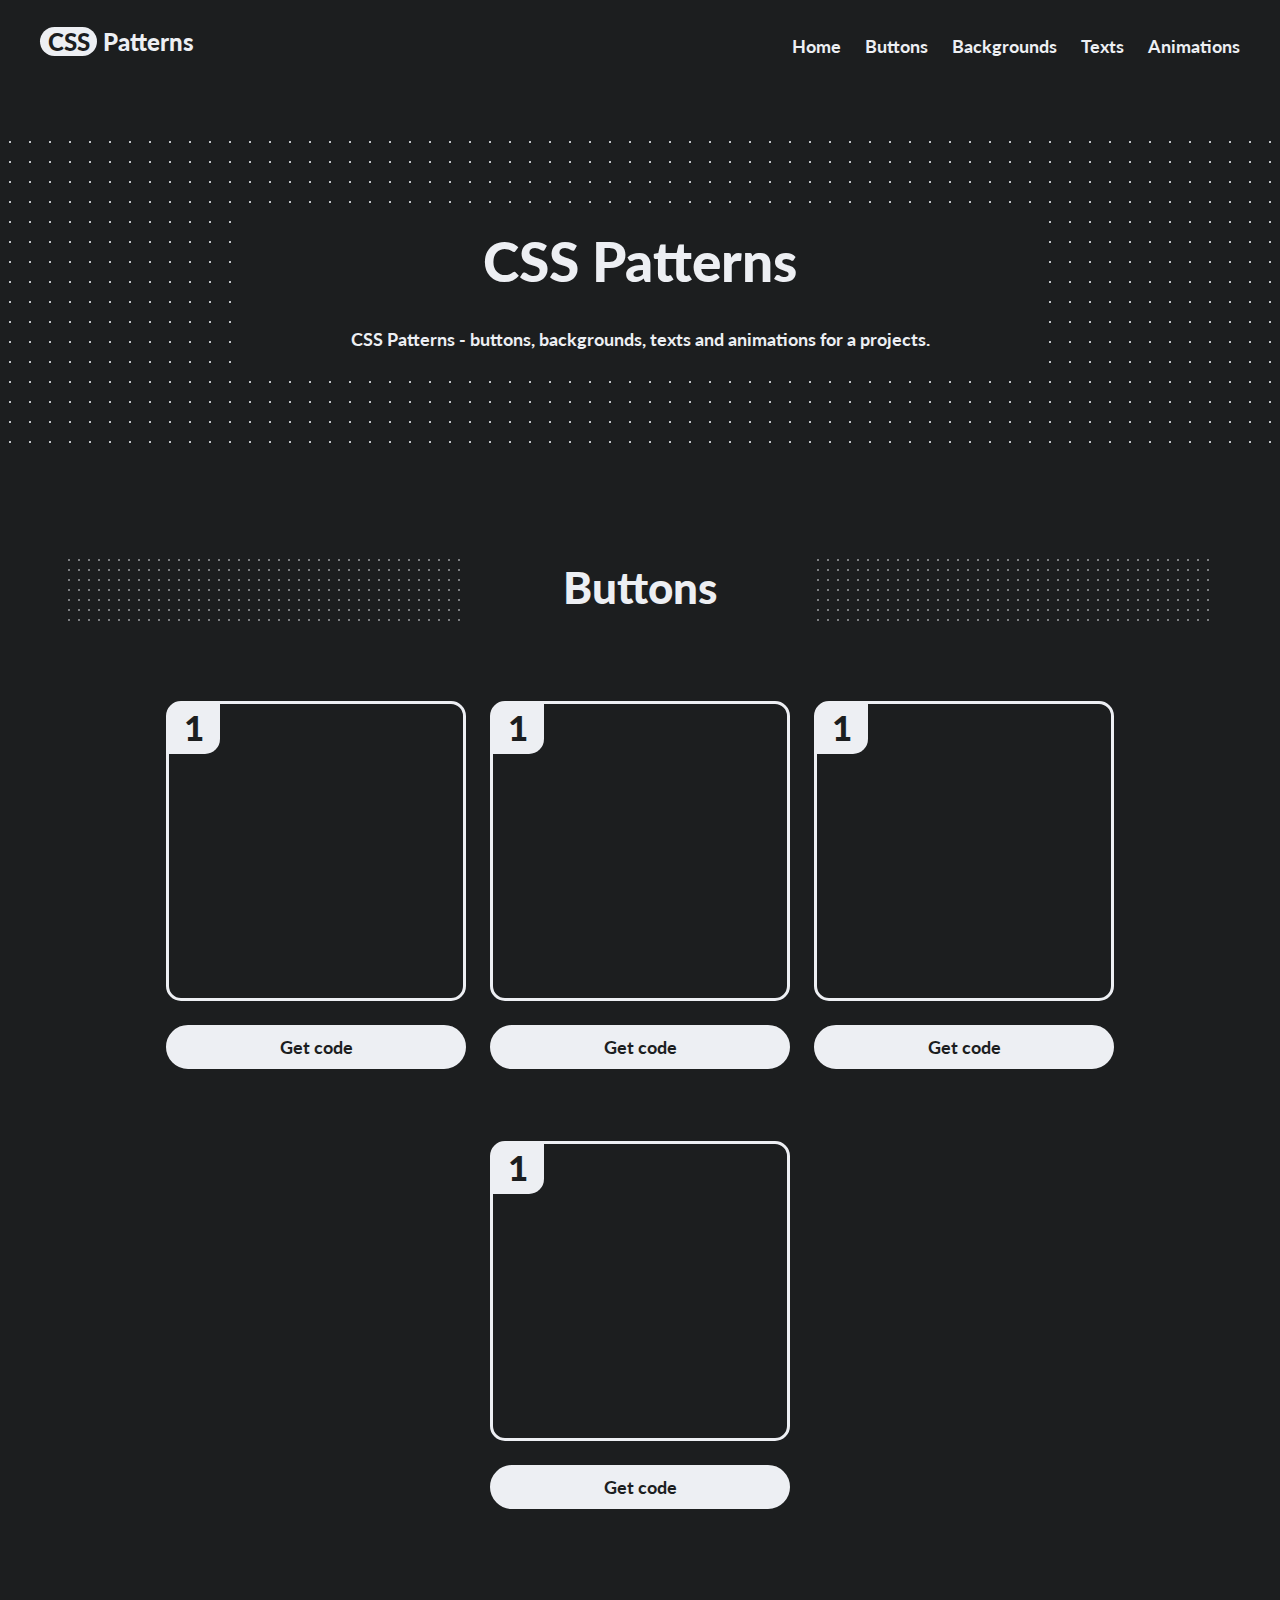
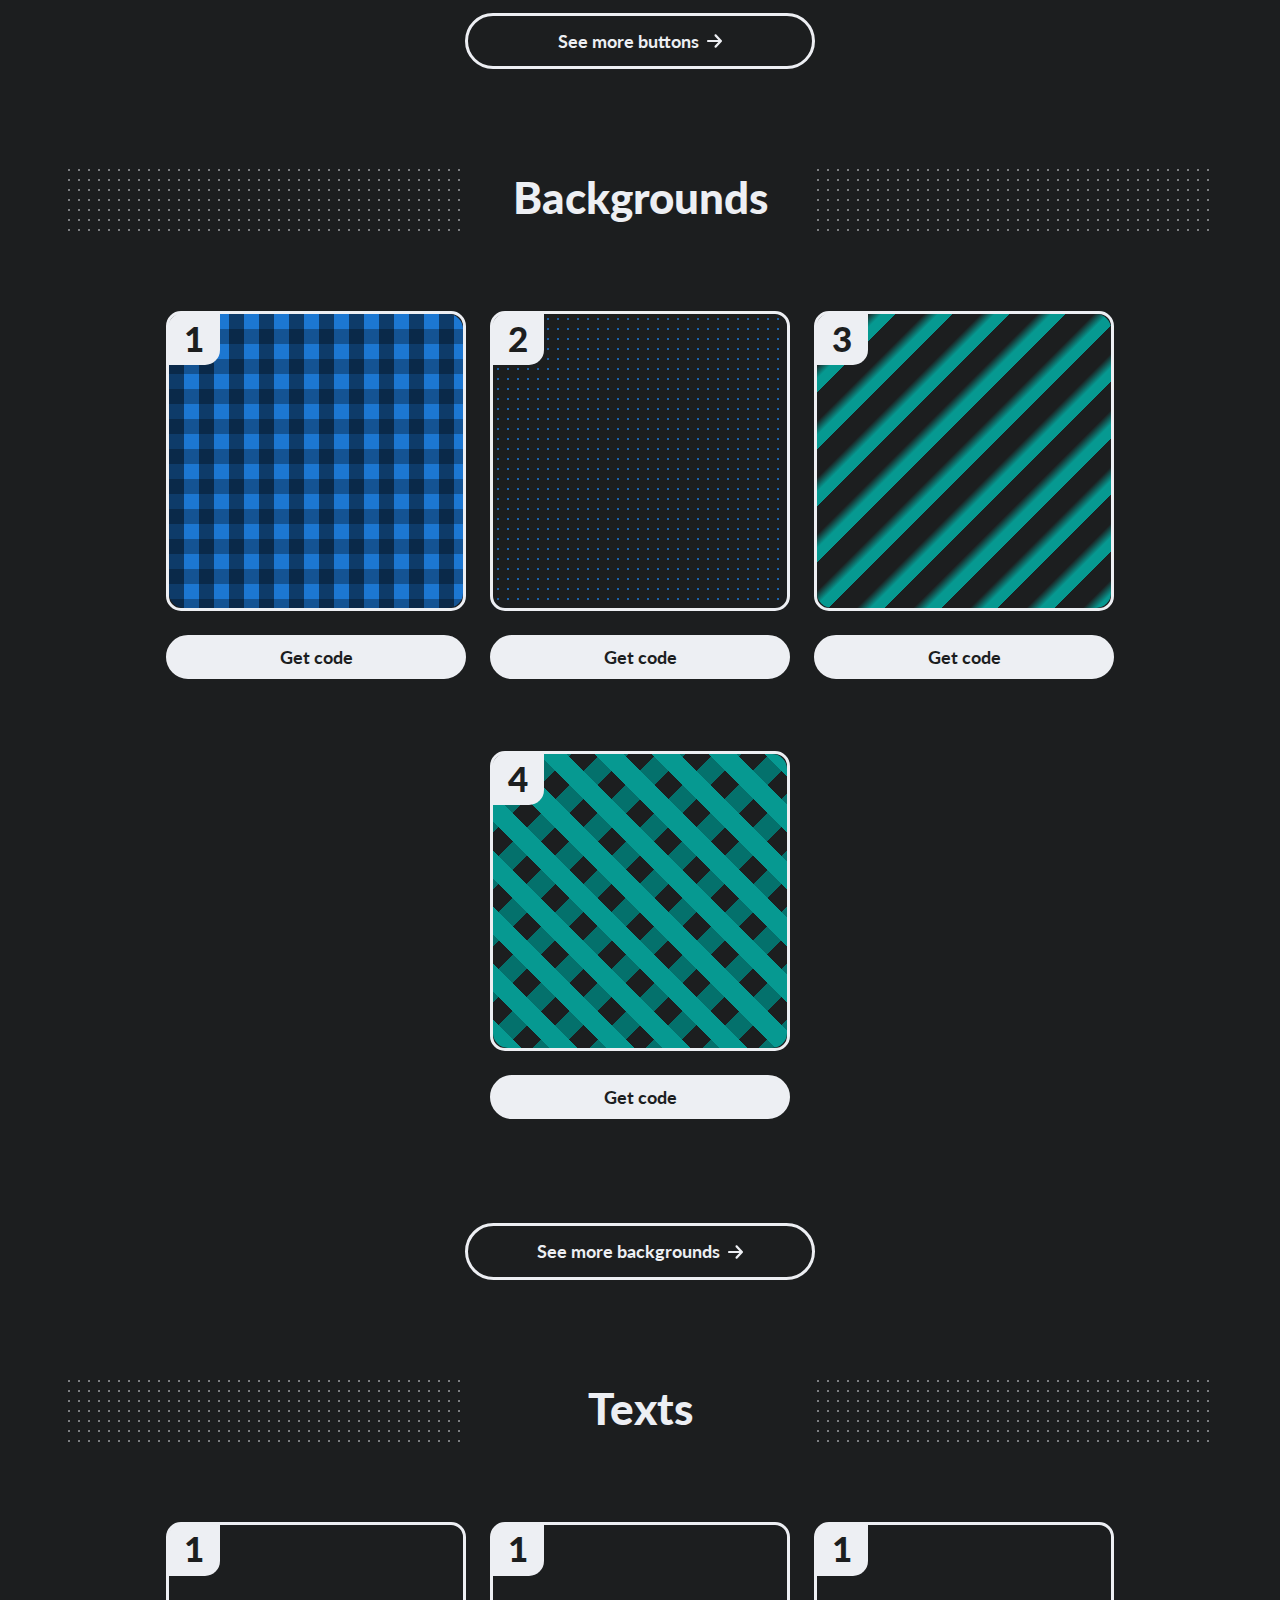
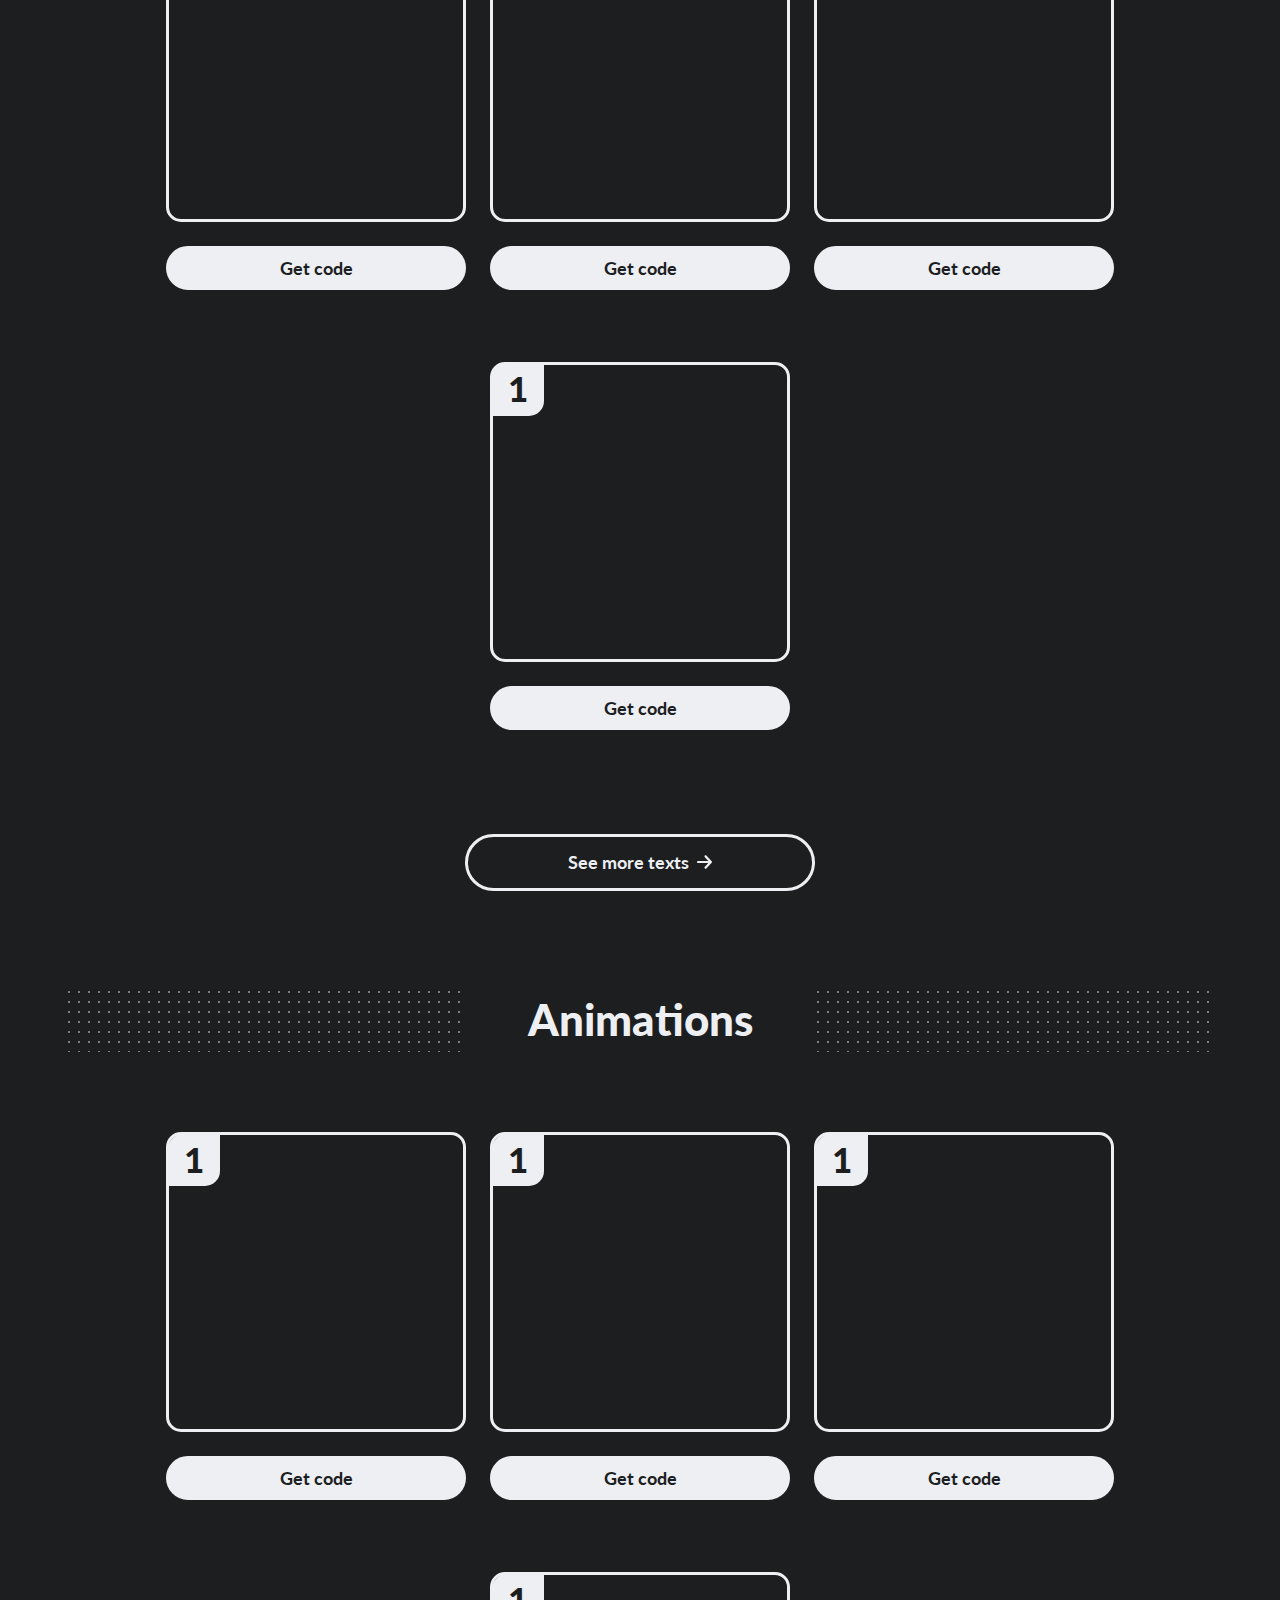
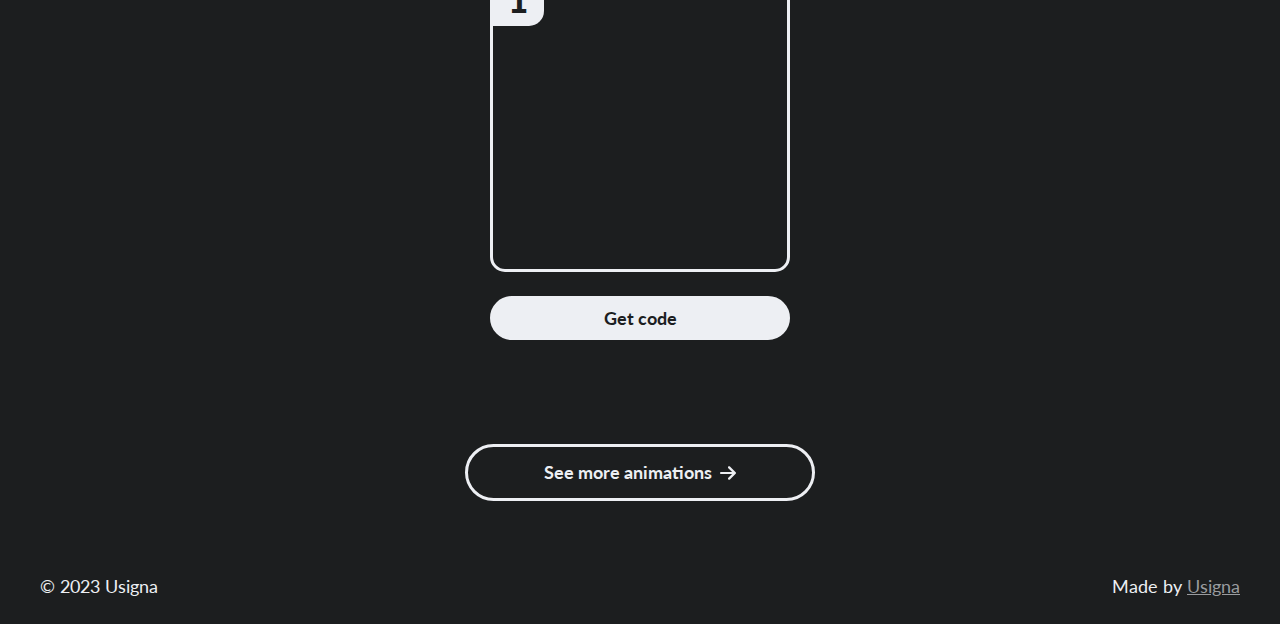
==== commit b3452aa3: "Add favicon" ====
--- a/index.html
+++ b/index.html
@@ -7,6 +7,7 @@
     <meta name="viewport" content="width=device-width, initial-scale=1.0" />
     <meta name="description" content="CSS Patterns - buttons, backgrounds, texts and animations for a projects." />
     <meta http-equiv="X-UA-Compatible" content="ie=edge">
+    <link rel="shortcut icon" type="image/png" href="favicon.png"/>
     <title>CSS Patterns</title>
     <link href="https://fonts.googleapis.com/css2?family=Lato:wght@400;700;900&display=swap" rel="stylesheet" /> 
     <link rel="stylesheet" href="css/style.min.css" />
--- a/css/style.min.css
+++ b/css/style.min.css
@@ -1,2 +1,2 @@
-article,aside,details,figcaption,figure,footer,header,hgroup,nav,section,summary{display:block}audio,canvas,video{display:inline-block}audio:not([controls]){display:none;height:0}[hidden],template{display:none}html{background:#fff;color:#000;-webkit-text-size-adjust:100%;-ms-text-size-adjust:100%}html,button,input,select,textarea{font-family:sans-serif}body{margin:0}a{background:transparent}a:focus{outline:thin dotted}a:hover,a:active{outline:0}h1{font-size:2em;margin:0.67em 0}h2{font-size:1.5em;margin:0.83em 0}h3{font-size:1.17em;margin:1em 0}h4{font-size:1em;margin:1.33em 0}h5{font-size:.83em;margin:1.67em 0}h6{font-size:.75em;margin:2.33em 0}abbr[title]{border-bottom:1px dotted}b,strong{font-weight:bold}dfn{font-style:italic}mark{background:#ff0;color:#000}code,kbd,pre,samp{font-family:monospace, serif;font-size:1em}pre{white-space:pre;white-space:pre-wrap;word-wrap:break-word}q{quotes:"“" "”" "‘" "’"}q:before,q:after{content:'';content:none}small{font-size:80%}sub,sup{font-size:75%;line-height:0;position:relative;vertical-align:baseline}sup{top:-0.5em}sub{bottom:-0.25em}img{border:0}svg:not(:root){overflow:hidden}figure{margin:0}fieldset{border:1px solid #c0c0c0;margin:0 2px;padding:0.35em 0.625em 0.75em}legend{border:0;padding:0;white-space:normal}button,input,select,textarea{font-family:inherit;font-size:100%;margin:0;vertical-align:baseline}button,input{line-height:normal}button,select{text-transform:none}button,html input[type="button"],input[type="reset"],input[type="submit"]{-webkit-appearance:button;cursor:pointer}button[disabled],input[disabled]{cursor:default}button::-moz-focus-inner,input::-moz-focus-inner{border:0;padding:0}textarea{overflow:auto;vertical-align:top}table{border-collapse:collapse;border-spacing:0}input[type="search"]{-webkit-appearance:textfield;-webkit-box-sizing:content-box;box-sizing:content-box}input[type="search"]::-webkit-search-cancel-button,input[type="search"]::-webkit-search-decoration{-webkit-appearance:none}input[type="checkbox"],input[type="radio"]{-webkit-box-sizing:border-box;box-sizing:border-box;padding:0}.sr-only{border:0;clip:rect(1px, 1px, 1px, 1px);-webkit-clip-path:inset(50%);clip-path:inset(50%);height:1px;margin:-1px;overflow:hidden;padding:0;position:absolute;width:1px;white-space:nowrap}.skip-link{clip:rect(1px, 1px, 1px, 1px);-webkit-clip-path:inset(50%);clip-path:inset(50%);height:1px;margin:-1px;overflow:hidden;position:absolute;width:1px;white-space:nowrap;text-align:center;text-decoration:none;padding:24px 48px;position:absolute;top:0;left:1.5rem;z-index:999;color:#1c1e1f;background-color:#edeff3;border-radius:15px;line-height:0;font-weight:700;font-size:1.6rem;font-family:"Lato", sans-serif}.skip-link:focus,.skip-link:active{clip:auto;-webkit-clip-path:none;clip-path:none;height:auto;margin:auto;overflow:visible;width:auto;white-space:normal}*,*::before,*::after{-webkit-box-sizing:border-box;box-sizing:border-box}html,body{height:100%;font-size:62.25%;scroll-behavior:smooth;position:relative;background-color:#1c1e1f}.wrapper{width:100%;margin:0 auto;color:#edeff3;font-size:1.8rem;line-height:1.5;font-weight:700;font-family:"Lato", sans-serif}.wrapper--large{width:calc(100% - 40px);max-width:1640px}@media screen and (min-width: 1210px){.wrapper--large{width:calc(100% - 80px)}}@media screen and (min-width: 1800px){.wrapper--large{width:calc(100% - 160px)}}.wrapper--small{max-width:1544px;width:calc(100% - 64px)}@media screen and (min-width: 1210px){.wrapper--small{width:calc(100% - 128px)}}@media screen and (min-width: 1800px){.wrapper--small{width:calc(100% - 256px)}}.header,.footer{padding:24px 0}.footer{margin-top:96px}@media screen and (min-width: 1210px){.footer{margin-top:48px}}.header__wrapper,.footer__wrapper{display:-webkit-box;display:-ms-flexbox;display:flex;-webkit-box-orient:vertical;-webkit-box-direction:normal;-ms-flex-direction:row;flex-direction:row;-webkit-box-align:center;-ms-flex-align:center;align-items:center;-webkit-box-pack:space-between;-ms-flex-pack:space-between;justify-content:space-between}@media screen and (min-width: 1210px){.header__wrapper,.footer__wrapper{-webkit-box-align:end;-ms-flex-align:end;align-items:flex-end}}.footer__wrapper{font-weight:400}.footer__wrapper a{color:#999b9e;-webkit-transition:color 0.2s;transition:color 0.2s}.footer__wrapper a:hover,.footer__wrapper a:focus{color:#F6C350}.section{padding:96px 0 0}.section--decoration{padding:80px 0;position:relative;z-index:0}.section--padding-small{padding:80px 0 40px}.section__wrapper{text-align:center}.title{font-weight:900;margin:0 0 24px}.title--big{font-size:4.4rem}@media screen and (min-width: 1210px){.title--big{font-size:5.5rem}}.title--middle{font-size:3.5rem}@media screen and (min-width: 1210px){.title--middle{font-size:4.4rem}}.title--small{font-size:2.8rem;margin-bottom:12px}@media screen and (min-width: 1210px){.title--small{font-size:3.5rem}}.text-wrapper{margin:0 auto;max-width:500px;padding:8px 16px;background-color:#1c1e1f}@media screen and (min-width: 1210px){.text-wrapper{max-width:800px}}.logo{color:#edeff3;font-size:2.4rem;font-weight:900;text-decoration:none;z-index:6}.logo__color{color:#1c1e1f;background-color:#edeff3;border-radius:15px;padding:0 7.5px}.hamburger{width:32px;height:20px;display:inline-block;border:0;margin:0;padding:0;background-color:transparent;border-radius:15px;z-index:6;position:absolute;top:32px;right:20px;cursor:pointer;-webkit-transition:visibility 0s .4s, -webkit-transform .3s .1s ease-in-out;transition:visibility 0s .4s, -webkit-transform .3s .1s ease-in-out;transition:transform .3s .1s ease-in-out, visibility 0s .4s;transition:transform .3s .1s ease-in-out, visibility 0s .4s, -webkit-transform .3s .1s ease-in-out;display:block}@media screen and (min-width: 1210px){.hamburger{display:none}}.hamburger__box{width:32px;height:20px;display:inline-block;position:relative}.hamburger__inner{width:100%;height:4px;background-color:#edeff3;border-radius:15px;position:absolute;right:0;top:50%;-webkit-transform:translateY(-50%);transform:translateY(-50%);-webkit-transition:background-color 0.1s 0.2s ease-in-out;transition:background-color 0.1s 0.2s ease-in-out}.hamburger__inner::before,.hamburger__inner::after{content:"";width:80%;height:4px;background-color:#edeff3;border-radius:5px;position:absolute;right:0;-webkit-transition:-webkit-transform 0.2s 0.2s ease-in-out;transition:-webkit-transform 0.2s 0.2s ease-in-out;transition:transform 0.2s 0.2s ease-in-out;transition:transform 0.2s 0.2s ease-in-out, -webkit-transform 0.2s 0.2s ease-in-out}.hamburger__inner::before{top:-10px}.hamburger__inner::after{top:10px}.hamburger--active{background-color:transparent}.hamburger--active .hamburger__inner{background:transparent}.hamburger--active .hamburger__inner::before{-webkit-transform:translateY(10px) rotate(45deg);transform:translateY(10px) rotate(45deg)}.hamburger--active .hamburger__inner::after{-webkit-transform:translateY(-10px) rotate(-45deg);transform:translateY(-10px) rotate(-45deg)}.navigation{width:100%;height:auto;list-style:none;display:-webkit-box;display:-ms-flexbox;display:flex;-webkit-box-orient:vertical;-webkit-box-direction:normal;-ms-flex-direction:column;flex-direction:column;-webkit-box-align:center;-ms-flex-align:center;align-items:center;-webkit-box-pack:center;-ms-flex-pack:center;justify-content:center;background-color:#1c1e1f;gap:24px;padding:128px 0;margin:0;position:absolute;top:0;left:0;visibility:hidden;-webkit-transform:translateY(-100%);transform:translateY(-100%);z-index:5;-webkit-transition:visibility 0s .4s, -webkit-transform .3s .1s ease-in-out;transition:visibility 0s .4s, -webkit-transform .3s .1s ease-in-out;transition:transform .3s .1s ease-in-out, visibility 0s .4s;transition:transform .3s .1s ease-in-out, visibility 0s .4s, -webkit-transform .3s .1s ease-in-out}@media screen and (min-width: 1210px){.navigation{display:-webkit-box;display:-ms-flexbox;display:flex;-webkit-box-orient:vertical;-webkit-box-direction:normal;-ms-flex-direction:row;flex-direction:row;-webkit-box-align:center;-ms-flex-align:center;align-items:center;-webkit-box-pack:center;-ms-flex-pack:center;justify-content:center;padding:0;background:transparent;visibility:visible;-webkit-transform:translateY(0);transform:translateY(0);z-index:0;position:static}}.navigation--active{-webkit-transform:translateY(0px);transform:translateY(0px);-webkit-transition:visibility 0s 0s, -webkit-transform .3s .1s ease-in-out;transition:visibility 0s 0s, -webkit-transform .3s .1s ease-in-out;transition:transform .3s .1s ease-in-out, visibility 0s 0s;transition:transform .3s .1s ease-in-out, visibility 0s 0s, -webkit-transform .3s .1s ease-in-out;visibility:visible}.navigation__link{display:inline-block;color:#edeff3;font-weight:700;text-decoration:none;position:relative;z-index:0}.navigation__link:hover,.navigation__link:focus{color:#F6C350}@media screen and (min-width: 1210px){.navigation__link::before{content:"";width:105%;height:2px;border-radius:15px;background-color:#F6C350;position:absolute;left:-2.5%;bottom:-0.5px;z-index:-1;-webkit-transform:scale(0);transform:scale(0);-webkit-transition:0.2s;transition:0.2s}.navigation__link:hover::before,.navigation__link:focus::before{-webkit-transform:scale(1);transform:scale(1)}.navigation__link:hover,.navigation__link:focus{color:#edeff3}}.menu-decoration{overflow:hidden;width:100%;height:100%;position:absolute;top:0;left:0;z-index:-1}@media screen and (min-width: 1210px){.menu-decoration{display:none}}.menu-decoration::before{content:"";width:25%;height:50%;background-image:radial-gradient(circle, #999b9e 1%, transparent 10%),radial-gradient(circle, #999b9e 1%, transparent 10%);background-size:20px 20px;position:absolute;top:30%;left:0}.menu-decoration::after{content:"";width:25%;height:50%;background-image:radial-gradient(circle, #edeff3 1%, transparent 20%),radial-gradient(circle, #edeff3 1%, transparent 20%);background-size:10px 10px;position:absolute;right:0;bottom:0}.hero-decoration{width:100%;height:100%;position:absolute;top:0;left:0;z-index:-1}.hero-decoration::before,.hero-decoration::after{content:"";width:31%;background-image:radial-gradient(circle, #edeff3 1%, transparent 10%),radial-gradient(circle, #edeff3 1%, transparent 10%);background-size:20px 20px;position:absolute;z-index:-1}.hero-decoration::before{height:60%;top:10%;left:0}.hero-decoration::after{height:70%;right:0;bottom:0}.section__header{position:relative;margin-bottom:40px;z-index:0}@media screen and (min-width: 1210px){.section__header{margin-bottom:80px}}.section__header::before,.section__header::after{content:"";width:30%;height:100%;background-image:radial-gradient(circle, #999b9e 1%, transparent 20%),radial-gradient(circle, #999b9e 1%, transparent 20%);background-size:10px 10px;position:absolute;z-index:-1;top:0}@media screen and (min-width: 750px){.section__header::before,.section__header::after{width:35%}}.section__header::before{left:0}.section__header::after{right:0}.section__header .title{max-width:250px;margin:0 auto;background-color:#1c1e1f;position:relative;z-index:1}@media screen and (min-width: 1210px){.section__header .title{max-width:350px}}.container{display:-webkit-box;display:-ms-flexbox;display:flex;-webkit-box-orient:vertical;-webkit-box-direction:normal;-ms-flex-direction:row;flex-direction:row;-webkit-box-align:center;-ms-flex-align:center;align-items:center;-webkit-box-pack:center;-ms-flex-pack:center;justify-content:center;-ms-flex-wrap:wrap;flex-wrap:wrap;gap:12px;margin-bottom:48px;position:relative}@media screen and (min-width: 750px){.container{gap:24px}}@media screen and (min-width: 1210px){.container{margin-bottom:56px}}.container__item{width:300px;margin-bottom:24px}@media screen and (min-width: 750px){.container__item{margin-bottom:24px}}@media screen and (min-width: 1210px){.container__item{margin-bottom:48px}}.box{width:300px;height:300px;border:3px solid #edeff3;border-radius:15px;margin-bottom:24px;display:-webkit-box;display:-ms-flexbox;display:flex;-webkit-box-orient:vertical;-webkit-box-direction:normal;-ms-flex-direction:row;flex-direction:row;-webkit-box-align:center;-ms-flex-align:center;align-items:center;-webkit-box-pack:center;-ms-flex-pack:center;justify-content:center;position:relative}.box .title{padding:0px 16px;margin:0;color:#1c1e1f;background-color:#edeff3;border-top-left-radius:15px;border-bottom-right-radius:15px;position:absolute;top:-1.5px;left:-1.5px}.btn{width:100%;padding:8px 24px;border:3px solid #edeff3;border-radius:50px;font-weight:700;text-decoration:none}.btn--fill{color:#1c1e1f;background-color:#edeff3;-webkit-transition:background-color 0.2s, border-color 0.2s;transition:background-color 0.2s, border-color 0.2s}.btn--fill:hover,.btn--fill:focus{background-color:#F6C350;border-color:#F6C350}.btn--border{max-width:350px;padding:12px 48px;color:#edeff3;background-color:transparent;-webkit-transition:border-color 0.2s;transition:border-color 0.2s;display:-webkit-box;display:-ms-flexbox;display:flex;-webkit-box-orient:vertical;-webkit-box-direction:normal;-ms-flex-direction:row;flex-direction:row;-webkit-box-align:center;-ms-flex-align:center;align-items:center;-webkit-box-pack:center;-ms-flex-pack:center;justify-content:center;gap:8px;margin:0 auto}.btn--border:hover,.btn--border:focus{border-color:#F6C350}.btn--border img{height:1.8rem}.modal{width:95%;background-color:#edeff3;border-radius:15px;padding:48px 24px;position:fixed;top:2%;left:2.5%;z-index:4;display:none;overflow-y:scroll}@media screen and (min-width: 750px){.modal{padding:24px}}@media screen and (min-width: 1020px){.modal{height:80vh}}@media screen and (min-width: 1210px){.modal{width:80vw;height:80vh;top:10%;left:10%}}.close{width:48px;height:48px;margin:16px;background-color:transparent;border:3px solid transparent;border-radius:50%;display:-webkit-box;display:-ms-flexbox;display:flex;-webkit-box-orient:vertical;-webkit-box-direction:normal;-ms-flex-direction:row;flex-direction:row;-webkit-box-align:center;-ms-flex-align:center;align-items:center;-webkit-box-pack:center;-ms-flex-pack:center;justify-content:center;position:absolute;top:0;right:0;-webkit-transition:border-color 0.2s;transition:border-color 0.2s}.close:hover,.close:focus{border-color:#1c1e1f}.modal__wrapper{width:100%;height:100%;display:-webkit-box;display:-ms-flexbox;display:flex;-webkit-box-orient:vertical;-webkit-box-direction:normal;-ms-flex-direction:column;flex-direction:column;-webkit-box-align:center;-ms-flex-align:center;align-items:center;-webkit-box-pack:center;-ms-flex-pack:center;justify-content:center;gap:8px}.code-wrapper{width:100%;display:-webkit-box;display:-ms-flexbox;display:flex;-webkit-box-orient:vertical;-webkit-box-direction:normal;-ms-flex-direction:column;flex-direction:column;-webkit-box-align:center;-ms-flex-align:center;align-items:center;-webkit-box-pack:center;-ms-flex-pack:center;justify-content:center;gap:12px}@media screen and (min-width: 750px){.code-wrapper{display:-webkit-box;display:-ms-flexbox;display:flex;-webkit-box-orient:vertical;-webkit-box-direction:normal;-ms-flex-direction:row;flex-direction:row;-webkit-box-align:center;-ms-flex-align:center;align-items:center;-webkit-box-pack:space-between;-ms-flex-pack:space-between;justify-content:space-between;gap:24px}}.code-name{color:#1c1e1f;font-weight:900}@media screen and (min-width: 750px){.code-name{width:100px}}.code{width:90%;height:124px;text-align:left;padding:16px;background-color:#1c1e1f;border-radius:15px;display:-webkit-box;display:-ms-flexbox;display:flex;-webkit-box-orient:vertical;-webkit-box-direction:normal;-ms-flex-direction:column;flex-direction:column;-webkit-box-align:flex-start;-ms-flex-align:flex-start;align-items:flex-start;-webkit-box-pack:flex-start;-ms-flex-pack:flex-start;justify-content:flex-start;overflow-y:scroll;line-height:1}.code p{width:100%}.show-modal{display:block}.background{border-radius:15px}.background-1{width:100%;height:100%;background-color:#1C77D2;background-size:30px 30px;background-image:-webkit-gradient(linear, left bottom, left top, color-stop(50%, rgba(0,0,0,0.3)), color-stop(50%, transparent)),-webkit-gradient(linear, left top, right top, color-stop(50%, rgba(0,0,0,0.5)), color-stop(50%, transparent));background-image:linear-gradient(0deg, rgba(0,0,0,0.3) 50%, transparent 50%),linear-gradient(90deg, rgba(0,0,0,0.5) 50%, transparent 50%)}.background-2{width:100%;height:100%;background-image:radial-gradient(circle, #1C77D2 1%, transparent 20%),radial-gradient(circle, #1C77D2 1%, transparent 20%);background-size:10px 10px}.background-3{width:100%;height:100%;background-image:repeating-linear-gradient(-45deg, #069991 0, #069991 10px, transparent 20px, transparent 40px)}.background-4{width:100%;height:100%;background-image:repeating-linear-gradient(45deg, #069991 0, #069991 20px, transparent 20px, transparent 40px),repeating-linear-gradient(-45deg, #04716c 0, #04716c 20px, transparent 20px, transparent 40px)}
+article,aside,details,figcaption,figure,footer,header,hgroup,nav,section,summary{display:block}audio,canvas,video{display:inline-block}audio:not([controls]){display:none;height:0}[hidden],template{display:none}html{background:#fff;color:#000;-webkit-text-size-adjust:100%;-ms-text-size-adjust:100%}html,button,input,select,textarea{font-family:sans-serif}body{margin:0}a{background:transparent}a:focus{outline:thin dotted}a:hover,a:active{outline:0}h1{font-size:2em;margin:0.67em 0}h2{font-size:1.5em;margin:0.83em 0}h3{font-size:1.17em;margin:1em 0}h4{font-size:1em;margin:1.33em 0}h5{font-size:.83em;margin:1.67em 0}h6{font-size:.75em;margin:2.33em 0}abbr[title]{border-bottom:1px dotted}b,strong{font-weight:bold}dfn{font-style:italic}mark{background:#ff0;color:#000}code,kbd,pre,samp{font-family:monospace, serif;font-size:1em}pre{white-space:pre;white-space:pre-wrap;word-wrap:break-word}q{quotes:"“" "”" "‘" "’"}q:before,q:after{content:'';content:none}small{font-size:80%}sub,sup{font-size:75%;line-height:0;position:relative;vertical-align:baseline}sup{top:-0.5em}sub{bottom:-0.25em}img{border:0}svg:not(:root){overflow:hidden}figure{margin:0}fieldset{border:1px solid #c0c0c0;margin:0 2px;padding:0.35em 0.625em 0.75em}legend{border:0;padding:0;white-space:normal}button,input,select,textarea{font-family:inherit;font-size:100%;margin:0;vertical-align:baseline}button,input{line-height:normal}button,select{text-transform:none}button,html input[type="button"],input[type="reset"],input[type="submit"]{-webkit-appearance:button;cursor:pointer}button[disabled],input[disabled]{cursor:default}button::-moz-focus-inner,input::-moz-focus-inner{border:0;padding:0}textarea{overflow:auto;vertical-align:top}table{border-collapse:collapse;border-spacing:0}input[type="search"]{-webkit-appearance:textfield;-webkit-box-sizing:content-box;box-sizing:content-box}input[type="search"]::-webkit-search-cancel-button,input[type="search"]::-webkit-search-decoration{-webkit-appearance:none}input[type="checkbox"],input[type="radio"]{-webkit-box-sizing:border-box;box-sizing:border-box;padding:0}.sr-only{border:0;clip:rect(1px, 1px, 1px, 1px);-webkit-clip-path:inset(50%);clip-path:inset(50%);height:1px;margin:-1px;overflow:hidden;padding:0;position:absolute;width:1px;white-space:nowrap}.skip-link{clip:rect(1px, 1px, 1px, 1px);-webkit-clip-path:inset(50%);clip-path:inset(50%);height:1px;margin:-1px;overflow:hidden;position:absolute;width:1px;white-space:nowrap;text-align:center;text-decoration:none;padding:24px 48px;position:absolute;top:0;left:1.5rem;z-index:999;color:#1c1e1f;background-color:#edeff3;border-radius:15px;line-height:0;font-weight:700;font-size:1.6rem;font-family:"Lato", sans-serif}.skip-link:focus,.skip-link:active{clip:auto;-webkit-clip-path:none;clip-path:none;height:auto;margin:auto;overflow:visible;width:auto;white-space:normal}*,*::before,*::after{-webkit-box-sizing:border-box;box-sizing:border-box}html,body{height:100%;font-size:62.25%;scroll-behavior:smooth;position:relative;background-color:#1c1e1f}.wrapper{width:100%;margin:0 auto;color:#edeff3;font-size:1.8rem;line-height:1.5;font-weight:700;font-family:"Lato", sans-serif}.wrapper--large{width:calc(100% - 40px);max-width:1640px}@media screen and (min-width: 1210px){.wrapper--large{width:calc(100% - 80px)}}@media screen and (min-width: 1800px){.wrapper--large{width:calc(100% - 160px)}}.wrapper--small{max-width:1544px;width:calc(100% - 64px)}@media screen and (min-width: 1210px){.wrapper--small{width:calc(100% - 128px)}}@media screen and (min-width: 1800px){.wrapper--small{width:calc(100% - 256px)}}.header,.footer{padding:24px 0}.header{margin-bottom:48px}.footer{margin-top:96px}@media screen and (min-width: 1210px){.footer{margin-top:48px}}.header__wrapper,.footer__wrapper{display:-webkit-box;display:-ms-flexbox;display:flex;-webkit-box-orient:vertical;-webkit-box-direction:normal;-ms-flex-direction:row;flex-direction:row;-webkit-box-align:center;-ms-flex-align:center;align-items:center;-webkit-box-pack:space-between;-ms-flex-pack:space-between;justify-content:space-between}@media screen and (min-width: 1210px){.header__wrapper,.footer__wrapper{-webkit-box-align:end;-ms-flex-align:end;align-items:flex-end}}.footer__wrapper{font-weight:400}.footer__wrapper a{color:#999b9e;-webkit-transition:color 0.2s;transition:color 0.2s}.footer__wrapper a:hover,.footer__wrapper a:focus{color:#F6C350}.section{padding:96px 0 0}.section--decoration{padding:80px 0;position:relative;z-index:0}.section__wrapper{text-align:center}.title{font-weight:900;margin:0 0 24px}.title--big{font-size:4.4rem}@media screen and (min-width: 1210px){.title--big{font-size:5.5rem}}.title--middle{font-size:3.5rem}@media screen and (min-width: 1210px){.title--middle{font-size:4.4rem}}.title--small{font-size:2.8rem;margin-bottom:12px}@media screen and (min-width: 1210px){.title--small{font-size:3.5rem}}.text-wrapper{margin:0 auto;max-width:500px;padding:8px 16px;background-color:#1c1e1f}@media screen and (min-width: 1210px){.text-wrapper{max-width:800px}}.logo{color:#edeff3;font-size:2.4rem;font-weight:900;text-decoration:none;z-index:6}.logo__color{color:#1c1e1f;background-color:#edeff3;border-radius:15px;padding:0 7.5px}.hamburger{width:32px;height:20px;display:inline-block;border:0;margin:0;padding:0;background-color:transparent;border-radius:15px;z-index:6;position:absolute;top:32px;right:20px;cursor:pointer;-webkit-transition:visibility 0s .4s, -webkit-transform .3s .1s ease-in-out;transition:visibility 0s .4s, -webkit-transform .3s .1s ease-in-out;transition:transform .3s .1s ease-in-out, visibility 0s .4s;transition:transform .3s .1s ease-in-out, visibility 0s .4s, -webkit-transform .3s .1s ease-in-out;display:block}@media screen and (min-width: 1210px){.hamburger{display:none}}.hamburger__box{width:32px;height:20px;display:inline-block;position:relative}.hamburger__inner{width:100%;height:4px;background-color:#edeff3;border-radius:15px;position:absolute;right:0;top:50%;-webkit-transform:translateY(-50%);transform:translateY(-50%);-webkit-transition:background-color 0.1s 0.2s ease-in-out;transition:background-color 0.1s 0.2s ease-in-out}.hamburger__inner::before,.hamburger__inner::after{content:"";width:80%;height:4px;background-color:#edeff3;border-radius:5px;position:absolute;right:0;-webkit-transition:-webkit-transform 0.2s 0.2s ease-in-out;transition:-webkit-transform 0.2s 0.2s ease-in-out;transition:transform 0.2s 0.2s ease-in-out;transition:transform 0.2s 0.2s ease-in-out, -webkit-transform 0.2s 0.2s ease-in-out}.hamburger__inner::before{top:-10px}.hamburger__inner::after{top:10px}.hamburger--active{background-color:transparent}.hamburger--active .hamburger__inner{background:transparent}.hamburger--active .hamburger__inner::before{-webkit-transform:translateY(10px) rotate(45deg);transform:translateY(10px) rotate(45deg)}.hamburger--active .hamburger__inner::after{-webkit-transform:translateY(-10px) rotate(-45deg);transform:translateY(-10px) rotate(-45deg)}.navigation{width:100%;height:auto;list-style:none;display:-webkit-box;display:-ms-flexbox;display:flex;-webkit-box-orient:vertical;-webkit-box-direction:normal;-ms-flex-direction:column;flex-direction:column;-webkit-box-align:center;-ms-flex-align:center;align-items:center;-webkit-box-pack:center;-ms-flex-pack:center;justify-content:center;background-color:#1c1e1f;gap:24px;padding:128px 0;margin:0;position:absolute;top:0;left:0;visibility:hidden;-webkit-transform:translateY(-100%);transform:translateY(-100%);z-index:5;-webkit-transition:visibility 0s .4s, -webkit-transform .3s .1s ease-in-out;transition:visibility 0s .4s, -webkit-transform .3s .1s ease-in-out;transition:transform .3s .1s ease-in-out, visibility 0s .4s;transition:transform .3s .1s ease-in-out, visibility 0s .4s, -webkit-transform .3s .1s ease-in-out}@media screen and (min-width: 1210px){.navigation{display:-webkit-box;display:-ms-flexbox;display:flex;-webkit-box-orient:vertical;-webkit-box-direction:normal;-ms-flex-direction:row;flex-direction:row;-webkit-box-align:center;-ms-flex-align:center;align-items:center;-webkit-box-pack:center;-ms-flex-pack:center;justify-content:center;padding:0;background:transparent;visibility:visible;-webkit-transform:translateY(0);transform:translateY(0);z-index:0;position:static}}.navigation--active{-webkit-transform:translateY(0px);transform:translateY(0px);-webkit-transition:visibility 0s 0s, -webkit-transform .3s .1s ease-in-out;transition:visibility 0s 0s, -webkit-transform .3s .1s ease-in-out;transition:transform .3s .1s ease-in-out, visibility 0s 0s;transition:transform .3s .1s ease-in-out, visibility 0s 0s, -webkit-transform .3s .1s ease-in-out;visibility:visible}.navigation__link{display:inline-block;color:#edeff3;font-weight:700;text-decoration:none;position:relative;z-index:0}.navigation__link:hover,.navigation__link:focus{color:#F6C350}@media screen and (min-width: 1210px){.navigation__link::before{content:"";width:105%;height:2px;border-radius:15px;background-color:#F6C350;position:absolute;left:-2.5%;bottom:-0.5px;z-index:-1;-webkit-transform:scale(0);transform:scale(0);-webkit-transition:0.2s;transition:0.2s}.navigation__link:hover::before,.navigation__link:focus::before{-webkit-transform:scale(1);transform:scale(1)}.navigation__link:hover,.navigation__link:focus{color:#edeff3}}.menu-decoration{overflow:hidden;width:100%;height:100%;position:absolute;top:0;left:0;z-index:-1}@media screen and (min-width: 1210px){.menu-decoration{display:none}}.menu-decoration::before{content:"";width:25%;height:50%;background-image:radial-gradient(circle, #999b9e 1%, transparent 10%),radial-gradient(circle, #999b9e 1%, transparent 10%);background-size:20px 20px;position:absolute;top:30%;left:0}.menu-decoration::after{content:"";width:25%;height:50%;background-image:radial-gradient(circle, #edeff3 1%, transparent 20%),radial-gradient(circle, #edeff3 1%, transparent 20%);background-size:10px 10px;position:absolute;right:0;bottom:0}.hero-decoration{width:100%;height:100%;position:absolute;top:0;left:0;z-index:-1}.hero-decoration:before{content:"";height:100%;width:100%;background-image:radial-gradient(circle, #edeff3 1%, transparent 10%),radial-gradient(circle, #edeff3 1%, transparent 10%);background-size:20px 20px;position:absolute;z-index:-1;top:0;left:0}.section__header{position:relative;margin-bottom:40px;z-index:0}@media screen and (min-width: 1210px){.section__header{margin-bottom:80px}}.section__header::before,.section__header::after{content:"";width:30%;height:100%;background-image:radial-gradient(circle, #999b9e 1%, transparent 20%),radial-gradient(circle, #999b9e 1%, transparent 20%);background-size:10px 10px;position:absolute;z-index:-1;top:0}@media screen and (min-width: 750px){.section__header::before,.section__header::after{width:35%}}.section__header::before{left:0}.section__header::after{right:0}.section__header .title{max-width:250px;margin:0 auto;background-color:#1c1e1f;position:relative;z-index:1}@media screen and (min-width: 1210px){.section__header .title{max-width:350px}}.container{display:-webkit-box;display:-ms-flexbox;display:flex;-webkit-box-orient:vertical;-webkit-box-direction:normal;-ms-flex-direction:row;flex-direction:row;-webkit-box-align:center;-ms-flex-align:center;align-items:center;-webkit-box-pack:center;-ms-flex-pack:center;justify-content:center;-ms-flex-wrap:wrap;flex-wrap:wrap;gap:12px;margin-bottom:48px;position:relative}@media screen and (min-width: 750px){.container{gap:24px}}@media screen and (min-width: 1210px){.container{margin-bottom:56px}}.container__item{width:300px;margin-bottom:24px}@media screen and (min-width: 750px){.container__item{margin-bottom:24px}}@media screen and (min-width: 1210px){.container__item{margin-bottom:48px}}.box{width:300px;height:300px;border:3px solid #edeff3;border-radius:15px;margin-bottom:24px;display:-webkit-box;display:-ms-flexbox;display:flex;-webkit-box-orient:vertical;-webkit-box-direction:normal;-ms-flex-direction:row;flex-direction:row;-webkit-box-align:center;-ms-flex-align:center;align-items:center;-webkit-box-pack:center;-ms-flex-pack:center;justify-content:center;position:relative}.box .title{padding:0px 16px;margin:0;color:#1c1e1f;background-color:#edeff3;border-top-left-radius:15px;border-bottom-right-radius:15px;position:absolute;top:-1.5px;left:-1.5px}.btn{width:100%;padding:8px 24px;border:3px solid #edeff3;border-radius:50px;font-weight:700;text-decoration:none}.btn--fill{color:#1c1e1f;background-color:#edeff3;-webkit-transition:background-color 0.2s, border-color 0.2s;transition:background-color 0.2s, border-color 0.2s}.btn--fill:hover,.btn--fill:focus{background-color:#F6C350;border-color:#F6C350}.btn--border{max-width:350px;padding:12px 48px;color:#edeff3;background-color:transparent;-webkit-transition:border-color 0.2s;transition:border-color 0.2s;display:-webkit-box;display:-ms-flexbox;display:flex;-webkit-box-orient:vertical;-webkit-box-direction:normal;-ms-flex-direction:row;flex-direction:row;-webkit-box-align:center;-ms-flex-align:center;align-items:center;-webkit-box-pack:center;-ms-flex-pack:center;justify-content:center;gap:8px;margin:0 auto}.btn--border:hover,.btn--border:focus{border-color:#F6C350}.btn--border img{height:1.8rem}.modal{width:95%;background-color:#edeff3;border-radius:15px;padding:48px 24px;position:fixed;top:2%;left:2.5%;z-index:4;display:none;overflow-y:scroll}@media screen and (min-width: 750px){.modal{padding:24px}}@media screen and (min-width: 1020px){.modal{height:80vh}}@media screen and (min-width: 1210px){.modal{width:80vw;height:80vh;top:10%;left:10%}}.close{width:48px;height:48px;margin:16px;background-color:transparent;border:3px solid transparent;border-radius:50%;display:-webkit-box;display:-ms-flexbox;display:flex;-webkit-box-orient:vertical;-webkit-box-direction:normal;-ms-flex-direction:row;flex-direction:row;-webkit-box-align:center;-ms-flex-align:center;align-items:center;-webkit-box-pack:center;-ms-flex-pack:center;justify-content:center;position:absolute;top:0;right:0;-webkit-transition:border-color 0.2s;transition:border-color 0.2s}.close:hover,.close:focus{border-color:#1c1e1f}.modal__wrapper{width:100%;height:100%;display:-webkit-box;display:-ms-flexbox;display:flex;-webkit-box-orient:vertical;-webkit-box-direction:normal;-ms-flex-direction:column;flex-direction:column;-webkit-box-align:center;-ms-flex-align:center;align-items:center;-webkit-box-pack:center;-ms-flex-pack:center;justify-content:center;gap:8px}.code-wrapper{width:100%;display:-webkit-box;display:-ms-flexbox;display:flex;-webkit-box-orient:vertical;-webkit-box-direction:normal;-ms-flex-direction:column;flex-direction:column;-webkit-box-align:center;-ms-flex-align:center;align-items:center;-webkit-box-pack:center;-ms-flex-pack:center;justify-content:center;gap:12px}@media screen and (min-width: 750px){.code-wrapper{display:-webkit-box;display:-ms-flexbox;display:flex;-webkit-box-orient:vertical;-webkit-box-direction:normal;-ms-flex-direction:row;flex-direction:row;-webkit-box-align:center;-ms-flex-align:center;align-items:center;-webkit-box-pack:space-between;-ms-flex-pack:space-between;justify-content:space-between;gap:24px}}.code-name{color:#1c1e1f;font-weight:900}@media screen and (min-width: 750px){.code-name{width:100px}}.code{width:90%;height:124px;text-align:left;padding:16px;background-color:#1c1e1f;border-radius:15px;display:-webkit-box;display:-ms-flexbox;display:flex;-webkit-box-orient:vertical;-webkit-box-direction:normal;-ms-flex-direction:column;flex-direction:column;-webkit-box-align:flex-start;-ms-flex-align:flex-start;align-items:flex-start;-webkit-box-pack:flex-start;-ms-flex-pack:flex-start;justify-content:flex-start;overflow-y:scroll;line-height:1}.code p{width:100%}.show-modal{display:block}.background{border-radius:15px}.background-1{width:100%;height:100%;background-color:#1C77D2;background-size:30px 30px;background-image:-webkit-gradient(linear, left bottom, left top, color-stop(50%, rgba(0,0,0,0.3)), color-stop(50%, transparent)),-webkit-gradient(linear, left top, right top, color-stop(50%, rgba(0,0,0,0.5)), color-stop(50%, transparent));background-image:linear-gradient(0deg, rgba(0,0,0,0.3) 50%, transparent 50%),linear-gradient(90deg, rgba(0,0,0,0.5) 50%, transparent 50%)}.background-2{width:100%;height:100%;background-image:radial-gradient(circle, #1C77D2 1%, transparent 20%),radial-gradient(circle, #1C77D2 1%, transparent 20%);background-size:10px 10px}.background-3{width:100%;height:100%;background-image:repeating-linear-gradient(-45deg, #069991 0, #069991 10px, transparent 20px, transparent 40px)}.background-4{width:100%;height:100%;background-image:repeating-linear-gradient(45deg, #069991 0, #069991 20px, transparent 20px, transparent 40px),repeating-linear-gradient(-45deg, #04716c 0, #04716c 20px, transparent 20px, transparent 40px)}
 /*# sourceMappingURL=style.min.css.map */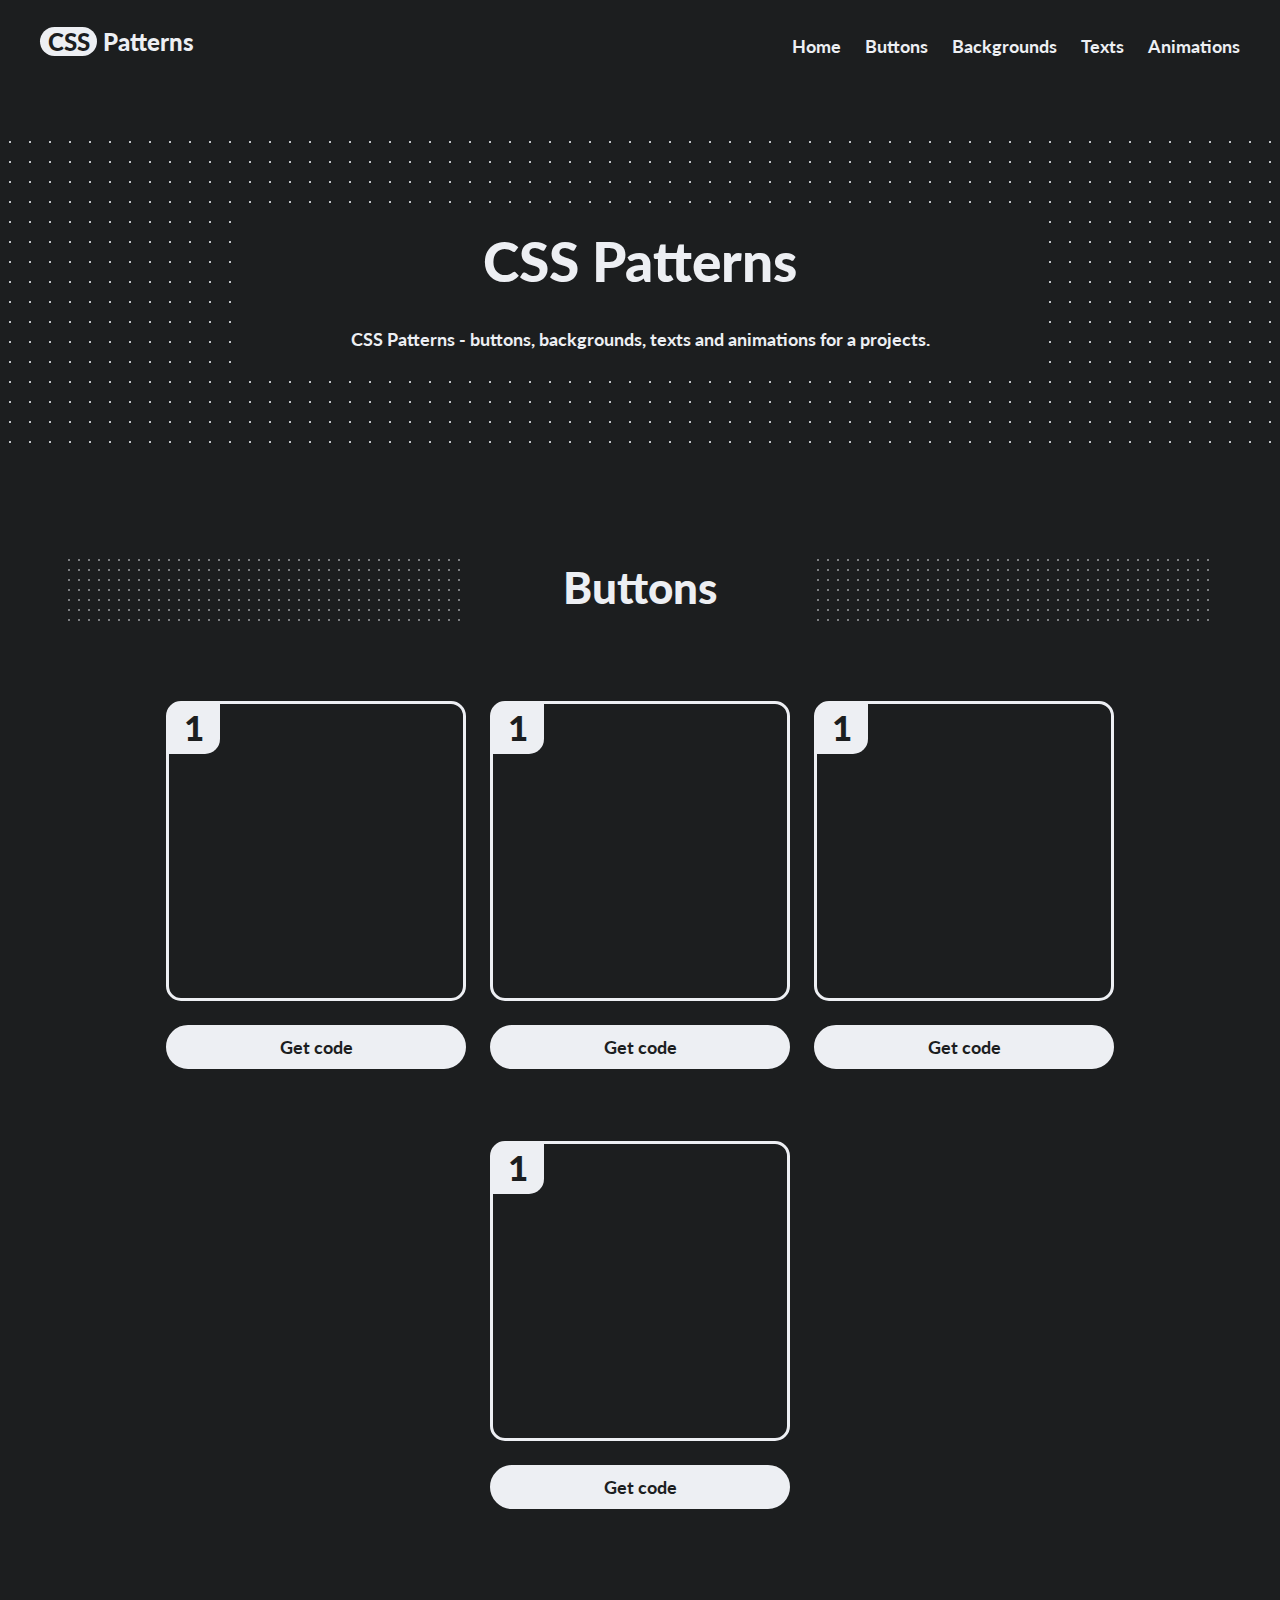
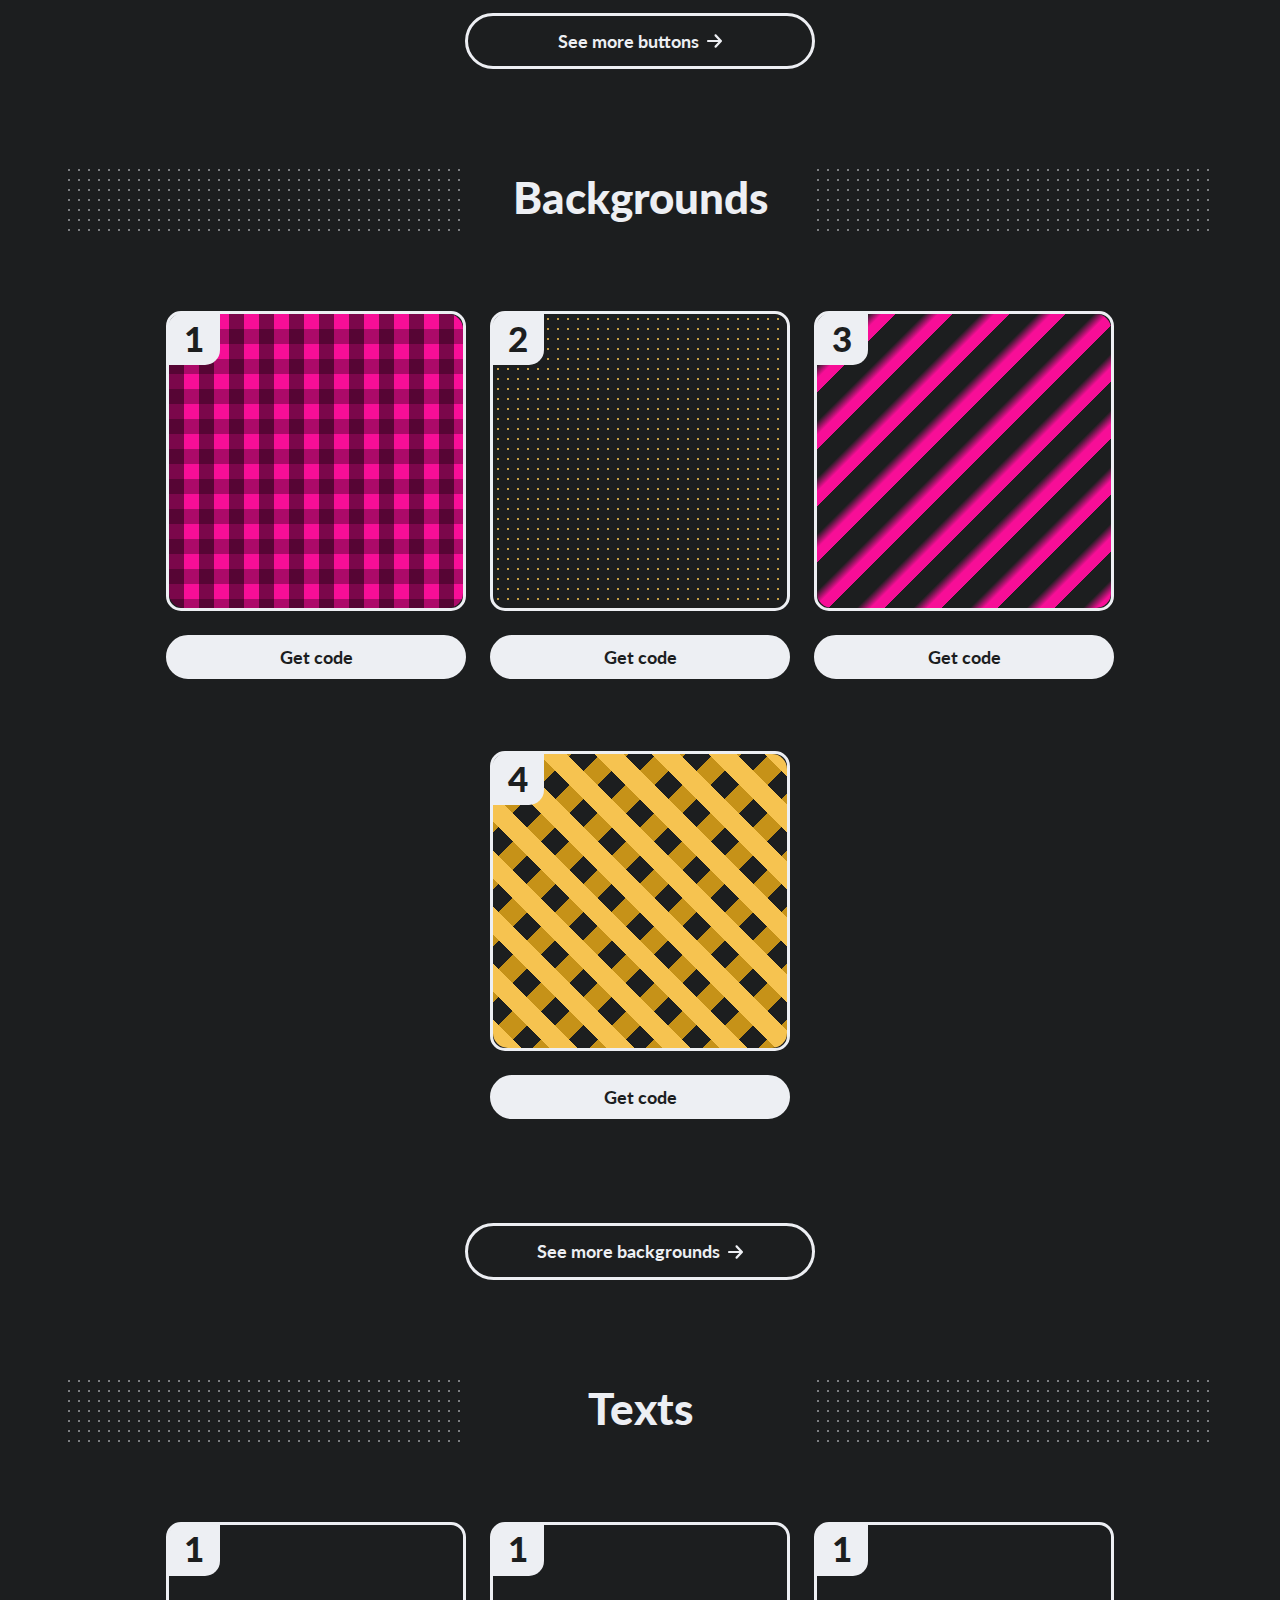
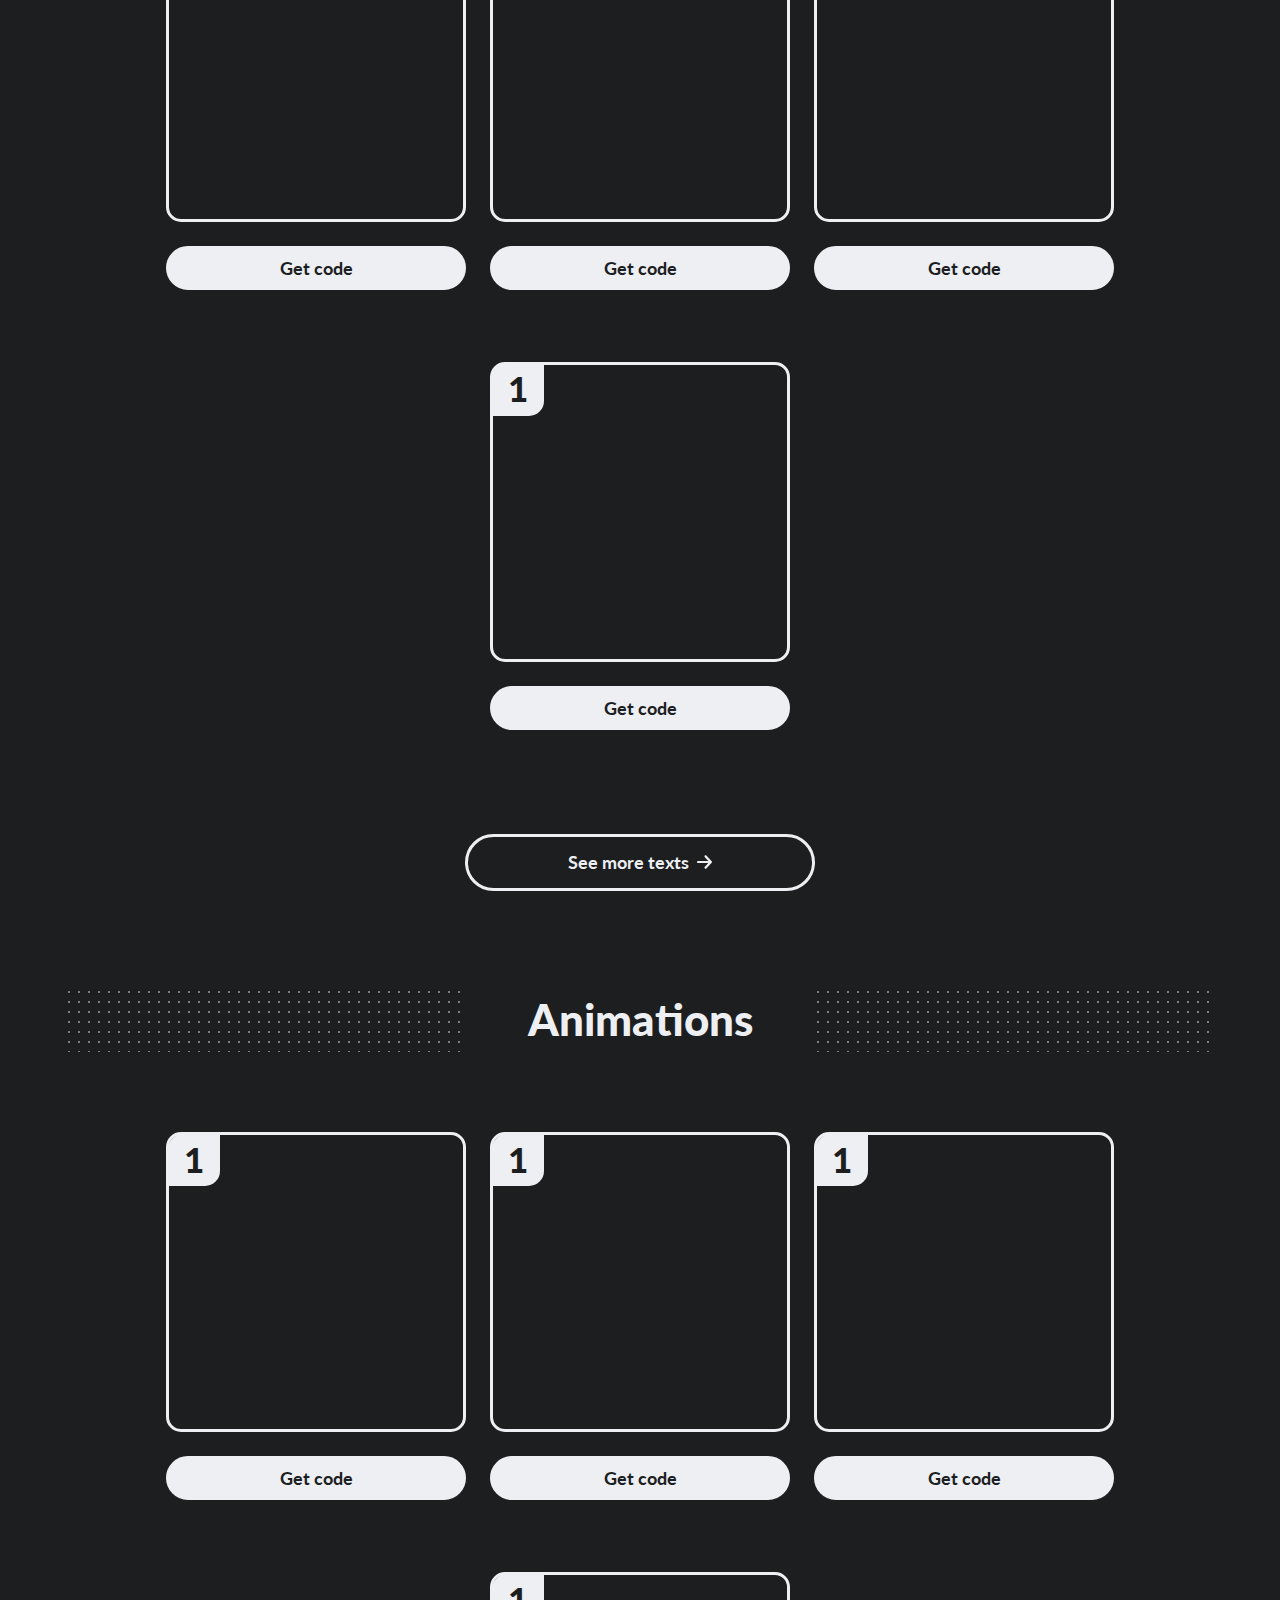
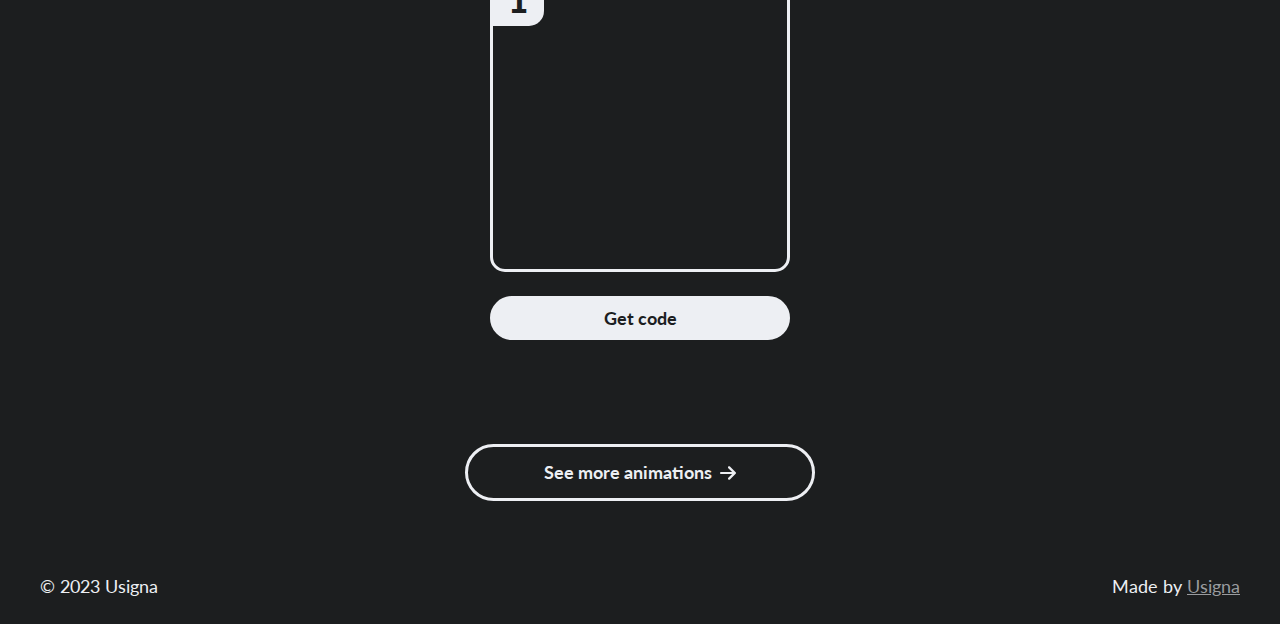
==== commit 27e54977: "Add 4 backgrounds" ====
--- a/index.html
+++ b/index.html
@@ -210,13 +210,15 @@
                   <div class="code-wrapper">
                     <div class="code-name">CSS</div>
                     <code class="code">
-                      <p>.background-1 {
-                        width: 100%;
-                        height: 100%;
-                        background-color: #1C77D2;
-                        background-size: 30px 30px;
-                        background-image: linear-gradient(0deg, rgba(0, 0, 0, 0.3) 50%, transparent 50%), linear-gradient(90deg, rgba(0, 0, 0, 0.5) 50%, transparent 50%);
-                      }</p>
+                      <p>
+                        .background-1 {
+                          width: 100%;
+                          height: 100%;
+                          background-color: #F70E97;
+                          background-size: 30px 30px;
+                          background-image: linear-gradient(0deg, rgba(0, 0, 0, 0.3) 50%, transparent 50%), linear-gradient(90deg, rgba(0, 0, 0, 0.5) 50%, transparent 50%);
+                        }
+                      </p>
                     </code>
                   </div>
                 </div>
@@ -240,13 +242,15 @@
                   <div class="code-wrapper">
                     <div class="code-name">CSS</div>
                     <code class="code">
-                      <p>.background-2 {
-                        width: 100%;
-                        height: 100%;
-                        background-image: -o-radial-gradient(circle, #1C77D2 1%, transparent 20%), -o-radial-gradient(circle, #1C77D2 1%, transparent 20%);
-                        background-image: radial-gradient(circle, #1C77D2 1%, transparent 20%), radial-gradient(circle, #1C77D2 1%, transparent 20%);
-                        background-size: 10px 10px;
-                      }</p>
+                      <p>
+                        .background-2 {
+                          width: 100%;
+                          height: 100%;
+                          background-image: -o-radial-gradient(circle, #F6C350 1%, transparent 20%), -o-radial-gradient(circle, #F6C350 1%, transparent 20%);
+                          background-image: radial-gradient(circle, #F6C350 1%, transparent 20%), radial-gradient(circle, #F6C350 1%, transparent 20%);
+                          background-size: 10px 10px;
+                        }
+                      </p>
                     </code>
                   </div>
                 </div>
@@ -270,11 +274,13 @@
                   <div class="code-wrapper">
                     <div class="code-name">CSS</div>
                     <code class="code">
-                      <p>.background-3 {
-                        width: 100%;
-                        height: 100%;
-                        background-image: repeating-linear-gradient(-45deg, #069991 0, #069991 10px, transparent 20px, transparent 40px);
-                      }</p>
+                      <p>
+                        .background-3 {
+                          width: 100%;
+                          height: 100%;
+                          background-image: repeating-linear-gradient(-45deg, #F70E97 0, #F70E97 10px, transparent 20px, transparent 40px);
+                        }
+                      </p>
                     </code>
                   </div>
                 </div>
@@ -298,12 +304,14 @@
                   <div class="code-wrapper">
                     <div class="code-name">CSS</div>
                     <code class="code">
-                      <p>.background-4 {
-                        width: 100%;
-                        height: 100%;
-                        background-image: repeating-linear-gradient(45deg, #069991 0, #069991 20px, transparent 20px, transparent 40px),
-                        repeating-linear-gradient(-45deg, #04716c 0, #04716c 20px, transparent 20px, transparent 40px);
-                      }</p>
+                      <p>
+                        .background-4 {
+                          width: 100%;
+                          height: 100%;
+                          background-image: repeating-linear-gradient(45deg, #F6C350 0, #F6C350 20px, transparent 20px, transparent 40px),
+                          repeating-linear-gradient(-45deg, #c69218 0, #c69218 20px, transparent 20px, transparent 40px);
+                        }
+                      </p>
                     </code>
                   </div>
                 </div>
--- a/css/style.min.css
+++ b/css/style.min.css
@@ -1,2 +1,2 @@
-article,aside,details,figcaption,figure,footer,header,hgroup,nav,section,summary{display:block}audio,canvas,video{display:inline-block}audio:not([controls]){display:none;height:0}[hidden],template{display:none}html{background:#fff;color:#000;-webkit-text-size-adjust:100%;-ms-text-size-adjust:100%}html,button,input,select,textarea{font-family:sans-serif}body{margin:0}a{background:transparent}a:focus{outline:thin dotted}a:hover,a:active{outline:0}h1{font-size:2em;margin:0.67em 0}h2{font-size:1.5em;margin:0.83em 0}h3{font-size:1.17em;margin:1em 0}h4{font-size:1em;margin:1.33em 0}h5{font-size:.83em;margin:1.67em 0}h6{font-size:.75em;margin:2.33em 0}abbr[title]{border-bottom:1px dotted}b,strong{font-weight:bold}dfn{font-style:italic}mark{background:#ff0;color:#000}code,kbd,pre,samp{font-family:monospace, serif;font-size:1em}pre{white-space:pre;white-space:pre-wrap;word-wrap:break-word}q{quotes:"“" "”" "‘" "’"}q:before,q:after{content:'';content:none}small{font-size:80%}sub,sup{font-size:75%;line-height:0;position:relative;vertical-align:baseline}sup{top:-0.5em}sub{bottom:-0.25em}img{border:0}svg:not(:root){overflow:hidden}figure{margin:0}fieldset{border:1px solid #c0c0c0;margin:0 2px;padding:0.35em 0.625em 0.75em}legend{border:0;padding:0;white-space:normal}button,input,select,textarea{font-family:inherit;font-size:100%;margin:0;vertical-align:baseline}button,input{line-height:normal}button,select{text-transform:none}button,html input[type="button"],input[type="reset"],input[type="submit"]{-webkit-appearance:button;cursor:pointer}button[disabled],input[disabled]{cursor:default}button::-moz-focus-inner,input::-moz-focus-inner{border:0;padding:0}textarea{overflow:auto;vertical-align:top}table{border-collapse:collapse;border-spacing:0}input[type="search"]{-webkit-appearance:textfield;-webkit-box-sizing:content-box;box-sizing:content-box}input[type="search"]::-webkit-search-cancel-button,input[type="search"]::-webkit-search-decoration{-webkit-appearance:none}input[type="checkbox"],input[type="radio"]{-webkit-box-sizing:border-box;box-sizing:border-box;padding:0}.sr-only{border:0;clip:rect(1px, 1px, 1px, 1px);-webkit-clip-path:inset(50%);clip-path:inset(50%);height:1px;margin:-1px;overflow:hidden;padding:0;position:absolute;width:1px;white-space:nowrap}.skip-link{clip:rect(1px, 1px, 1px, 1px);-webkit-clip-path:inset(50%);clip-path:inset(50%);height:1px;margin:-1px;overflow:hidden;position:absolute;width:1px;white-space:nowrap;text-align:center;text-decoration:none;padding:24px 48px;position:absolute;top:0;left:1.5rem;z-index:999;color:#1c1e1f;background-color:#edeff3;border-radius:15px;line-height:0;font-weight:700;font-size:1.6rem;font-family:"Lato", sans-serif}.skip-link:focus,.skip-link:active{clip:auto;-webkit-clip-path:none;clip-path:none;height:auto;margin:auto;overflow:visible;width:auto;white-space:normal}*,*::before,*::after{-webkit-box-sizing:border-box;box-sizing:border-box}html,body{height:100%;font-size:62.25%;scroll-behavior:smooth;position:relative;background-color:#1c1e1f}.wrapper{width:100%;margin:0 auto;color:#edeff3;font-size:1.8rem;line-height:1.5;font-weight:700;font-family:"Lato", sans-serif}.wrapper--large{width:calc(100% - 40px);max-width:1640px}@media screen and (min-width: 1210px){.wrapper--large{width:calc(100% - 80px)}}@media screen and (min-width: 1800px){.wrapper--large{width:calc(100% - 160px)}}.wrapper--small{max-width:1544px;width:calc(100% - 64px)}@media screen and (min-width: 1210px){.wrapper--small{width:calc(100% - 128px)}}@media screen and (min-width: 1800px){.wrapper--small{width:calc(100% - 256px)}}.header,.footer{padding:24px 0}.header{margin-bottom:48px}.footer{margin-top:96px}@media screen and (min-width: 1210px){.footer{margin-top:48px}}.header__wrapper,.footer__wrapper{display:-webkit-box;display:-ms-flexbox;display:flex;-webkit-box-orient:vertical;-webkit-box-direction:normal;-ms-flex-direction:row;flex-direction:row;-webkit-box-align:center;-ms-flex-align:center;align-items:center;-webkit-box-pack:space-between;-ms-flex-pack:space-between;justify-content:space-between}@media screen and (min-width: 1210px){.header__wrapper,.footer__wrapper{-webkit-box-align:end;-ms-flex-align:end;align-items:flex-end}}.footer__wrapper{font-weight:400}.footer__wrapper a{color:#999b9e;-webkit-transition:color 0.2s;transition:color 0.2s}.footer__wrapper a:hover,.footer__wrapper a:focus{color:#F6C350}.section{padding:96px 0 0}.section--decoration{padding:80px 0;position:relative;z-index:0}.section__wrapper{text-align:center}.title{font-weight:900;margin:0 0 24px}.title--big{font-size:4.4rem}@media screen and (min-width: 1210px){.title--big{font-size:5.5rem}}.title--middle{font-size:3.5rem}@media screen and (min-width: 1210px){.title--middle{font-size:4.4rem}}.title--small{font-size:2.8rem;margin-bottom:12px}@media screen and (min-width: 1210px){.title--small{font-size:3.5rem}}.text-wrapper{margin:0 auto;max-width:500px;padding:8px 16px;background-color:#1c1e1f}@media screen and (min-width: 1210px){.text-wrapper{max-width:800px}}.logo{color:#edeff3;font-size:2.4rem;font-weight:900;text-decoration:none;z-index:6}.logo__color{color:#1c1e1f;background-color:#edeff3;border-radius:15px;padding:0 7.5px}.hamburger{width:32px;height:20px;display:inline-block;border:0;margin:0;padding:0;background-color:transparent;border-radius:15px;z-index:6;position:absolute;top:32px;right:20px;cursor:pointer;-webkit-transition:visibility 0s .4s, -webkit-transform .3s .1s ease-in-out;transition:visibility 0s .4s, -webkit-transform .3s .1s ease-in-out;transition:transform .3s .1s ease-in-out, visibility 0s .4s;transition:transform .3s .1s ease-in-out, visibility 0s .4s, -webkit-transform .3s .1s ease-in-out;display:block}@media screen and (min-width: 1210px){.hamburger{display:none}}.hamburger__box{width:32px;height:20px;display:inline-block;position:relative}.hamburger__inner{width:100%;height:4px;background-color:#edeff3;border-radius:15px;position:absolute;right:0;top:50%;-webkit-transform:translateY(-50%);transform:translateY(-50%);-webkit-transition:background-color 0.1s 0.2s ease-in-out;transition:background-color 0.1s 0.2s ease-in-out}.hamburger__inner::before,.hamburger__inner::after{content:"";width:80%;height:4px;background-color:#edeff3;border-radius:5px;position:absolute;right:0;-webkit-transition:-webkit-transform 0.2s 0.2s ease-in-out;transition:-webkit-transform 0.2s 0.2s ease-in-out;transition:transform 0.2s 0.2s ease-in-out;transition:transform 0.2s 0.2s ease-in-out, -webkit-transform 0.2s 0.2s ease-in-out}.hamburger__inner::before{top:-10px}.hamburger__inner::after{top:10px}.hamburger--active{background-color:transparent}.hamburger--active .hamburger__inner{background:transparent}.hamburger--active .hamburger__inner::before{-webkit-transform:translateY(10px) rotate(45deg);transform:translateY(10px) rotate(45deg)}.hamburger--active .hamburger__inner::after{-webkit-transform:translateY(-10px) rotate(-45deg);transform:translateY(-10px) rotate(-45deg)}.navigation{width:100%;height:auto;list-style:none;display:-webkit-box;display:-ms-flexbox;display:flex;-webkit-box-orient:vertical;-webkit-box-direction:normal;-ms-flex-direction:column;flex-direction:column;-webkit-box-align:center;-ms-flex-align:center;align-items:center;-webkit-box-pack:center;-ms-flex-pack:center;justify-content:center;background-color:#1c1e1f;gap:24px;padding:128px 0;margin:0;position:absolute;top:0;left:0;visibility:hidden;-webkit-transform:translateY(-100%);transform:translateY(-100%);z-index:5;-webkit-transition:visibility 0s .4s, -webkit-transform .3s .1s ease-in-out;transition:visibility 0s .4s, -webkit-transform .3s .1s ease-in-out;transition:transform .3s .1s ease-in-out, visibility 0s .4s;transition:transform .3s .1s ease-in-out, visibility 0s .4s, -webkit-transform .3s .1s ease-in-out}@media screen and (min-width: 1210px){.navigation{display:-webkit-box;display:-ms-flexbox;display:flex;-webkit-box-orient:vertical;-webkit-box-direction:normal;-ms-flex-direction:row;flex-direction:row;-webkit-box-align:center;-ms-flex-align:center;align-items:center;-webkit-box-pack:center;-ms-flex-pack:center;justify-content:center;padding:0;background:transparent;visibility:visible;-webkit-transform:translateY(0);transform:translateY(0);z-index:0;position:static}}.navigation--active{-webkit-transform:translateY(0px);transform:translateY(0px);-webkit-transition:visibility 0s 0s, -webkit-transform .3s .1s ease-in-out;transition:visibility 0s 0s, -webkit-transform .3s .1s ease-in-out;transition:transform .3s .1s ease-in-out, visibility 0s 0s;transition:transform .3s .1s ease-in-out, visibility 0s 0s, -webkit-transform .3s .1s ease-in-out;visibility:visible}.navigation__link{display:inline-block;color:#edeff3;font-weight:700;text-decoration:none;position:relative;z-index:0}.navigation__link:hover,.navigation__link:focus{color:#F6C350}@media screen and (min-width: 1210px){.navigation__link::before{content:"";width:105%;height:2px;border-radius:15px;background-color:#F6C350;position:absolute;left:-2.5%;bottom:-0.5px;z-index:-1;-webkit-transform:scale(0);transform:scale(0);-webkit-transition:0.2s;transition:0.2s}.navigation__link:hover::before,.navigation__link:focus::before{-webkit-transform:scale(1);transform:scale(1)}.navigation__link:hover,.navigation__link:focus{color:#edeff3}}.menu-decoration{overflow:hidden;width:100%;height:100%;position:absolute;top:0;left:0;z-index:-1}@media screen and (min-width: 1210px){.menu-decoration{display:none}}.menu-decoration::before{content:"";width:25%;height:50%;background-image:radial-gradient(circle, #999b9e 1%, transparent 10%),radial-gradient(circle, #999b9e 1%, transparent 10%);background-size:20px 20px;position:absolute;top:30%;left:0}.menu-decoration::after{content:"";width:25%;height:50%;background-image:radial-gradient(circle, #edeff3 1%, transparent 20%),radial-gradient(circle, #edeff3 1%, transparent 20%);background-size:10px 10px;position:absolute;right:0;bottom:0}.hero-decoration{width:100%;height:100%;position:absolute;top:0;left:0;z-index:-1}.hero-decoration:before{content:"";height:100%;width:100%;background-image:radial-gradient(circle, #edeff3 1%, transparent 10%),radial-gradient(circle, #edeff3 1%, transparent 10%);background-size:20px 20px;position:absolute;z-index:-1;top:0;left:0}.section__header{position:relative;margin-bottom:40px;z-index:0}@media screen and (min-width: 1210px){.section__header{margin-bottom:80px}}.section__header::before,.section__header::after{content:"";width:30%;height:100%;background-image:radial-gradient(circle, #999b9e 1%, transparent 20%),radial-gradient(circle, #999b9e 1%, transparent 20%);background-size:10px 10px;position:absolute;z-index:-1;top:0}@media screen and (min-width: 750px){.section__header::before,.section__header::after{width:35%}}.section__header::before{left:0}.section__header::after{right:0}.section__header .title{max-width:250px;margin:0 auto;background-color:#1c1e1f;position:relative;z-index:1}@media screen and (min-width: 1210px){.section__header .title{max-width:350px}}.container{display:-webkit-box;display:-ms-flexbox;display:flex;-webkit-box-orient:vertical;-webkit-box-direction:normal;-ms-flex-direction:row;flex-direction:row;-webkit-box-align:center;-ms-flex-align:center;align-items:center;-webkit-box-pack:center;-ms-flex-pack:center;justify-content:center;-ms-flex-wrap:wrap;flex-wrap:wrap;gap:12px;margin-bottom:48px;position:relative}@media screen and (min-width: 750px){.container{gap:24px}}@media screen and (min-width: 1210px){.container{margin-bottom:56px}}.container__item{width:300px;margin-bottom:24px}@media screen and (min-width: 750px){.container__item{margin-bottom:24px}}@media screen and (min-width: 1210px){.container__item{margin-bottom:48px}}.box{width:300px;height:300px;border:3px solid #edeff3;border-radius:15px;margin-bottom:24px;display:-webkit-box;display:-ms-flexbox;display:flex;-webkit-box-orient:vertical;-webkit-box-direction:normal;-ms-flex-direction:row;flex-direction:row;-webkit-box-align:center;-ms-flex-align:center;align-items:center;-webkit-box-pack:center;-ms-flex-pack:center;justify-content:center;position:relative}.box .title{padding:0px 16px;margin:0;color:#1c1e1f;background-color:#edeff3;border-top-left-radius:15px;border-bottom-right-radius:15px;position:absolute;top:-1.5px;left:-1.5px}.btn{width:100%;padding:8px 24px;border:3px solid #edeff3;border-radius:50px;font-weight:700;text-decoration:none}.btn--fill{color:#1c1e1f;background-color:#edeff3;-webkit-transition:background-color 0.2s, border-color 0.2s;transition:background-color 0.2s, border-color 0.2s}.btn--fill:hover,.btn--fill:focus{background-color:#F6C350;border-color:#F6C350}.btn--border{max-width:350px;padding:12px 48px;color:#edeff3;background-color:transparent;-webkit-transition:border-color 0.2s;transition:border-color 0.2s;display:-webkit-box;display:-ms-flexbox;display:flex;-webkit-box-orient:vertical;-webkit-box-direction:normal;-ms-flex-direction:row;flex-direction:row;-webkit-box-align:center;-ms-flex-align:center;align-items:center;-webkit-box-pack:center;-ms-flex-pack:center;justify-content:center;gap:8px;margin:0 auto}.btn--border:hover,.btn--border:focus{border-color:#F6C350}.btn--border img{height:1.8rem}.modal{width:95%;background-color:#edeff3;border-radius:15px;padding:48px 24px;position:fixed;top:2%;left:2.5%;z-index:4;display:none;overflow-y:scroll}@media screen and (min-width: 750px){.modal{padding:24px}}@media screen and (min-width: 1020px){.modal{height:80vh}}@media screen and (min-width: 1210px){.modal{width:80vw;height:80vh;top:10%;left:10%}}.close{width:48px;height:48px;margin:16px;background-color:transparent;border:3px solid transparent;border-radius:50%;display:-webkit-box;display:-ms-flexbox;display:flex;-webkit-box-orient:vertical;-webkit-box-direction:normal;-ms-flex-direction:row;flex-direction:row;-webkit-box-align:center;-ms-flex-align:center;align-items:center;-webkit-box-pack:center;-ms-flex-pack:center;justify-content:center;position:absolute;top:0;right:0;-webkit-transition:border-color 0.2s;transition:border-color 0.2s}.close:hover,.close:focus{border-color:#1c1e1f}.modal__wrapper{width:100%;height:100%;display:-webkit-box;display:-ms-flexbox;display:flex;-webkit-box-orient:vertical;-webkit-box-direction:normal;-ms-flex-direction:column;flex-direction:column;-webkit-box-align:center;-ms-flex-align:center;align-items:center;-webkit-box-pack:center;-ms-flex-pack:center;justify-content:center;gap:8px}.code-wrapper{width:100%;display:-webkit-box;display:-ms-flexbox;display:flex;-webkit-box-orient:vertical;-webkit-box-direction:normal;-ms-flex-direction:column;flex-direction:column;-webkit-box-align:center;-ms-flex-align:center;align-items:center;-webkit-box-pack:center;-ms-flex-pack:center;justify-content:center;gap:12px}@media screen and (min-width: 750px){.code-wrapper{display:-webkit-box;display:-ms-flexbox;display:flex;-webkit-box-orient:vertical;-webkit-box-direction:normal;-ms-flex-direction:row;flex-direction:row;-webkit-box-align:center;-ms-flex-align:center;align-items:center;-webkit-box-pack:space-between;-ms-flex-pack:space-between;justify-content:space-between;gap:24px}}.code-name{color:#1c1e1f;font-weight:900}@media screen and (min-width: 750px){.code-name{width:100px}}.code{width:90%;height:124px;text-align:left;padding:16px;background-color:#1c1e1f;border-radius:15px;display:-webkit-box;display:-ms-flexbox;display:flex;-webkit-box-orient:vertical;-webkit-box-direction:normal;-ms-flex-direction:column;flex-direction:column;-webkit-box-align:flex-start;-ms-flex-align:flex-start;align-items:flex-start;-webkit-box-pack:flex-start;-ms-flex-pack:flex-start;justify-content:flex-start;overflow-y:scroll;line-height:1}.code p{width:100%}.show-modal{display:block}.background{border-radius:15px}.background-1{width:100%;height:100%;background-color:#1C77D2;background-size:30px 30px;background-image:-webkit-gradient(linear, left bottom, left top, color-stop(50%, rgba(0,0,0,0.3)), color-stop(50%, transparent)),-webkit-gradient(linear, left top, right top, color-stop(50%, rgba(0,0,0,0.5)), color-stop(50%, transparent));background-image:linear-gradient(0deg, rgba(0,0,0,0.3) 50%, transparent 50%),linear-gradient(90deg, rgba(0,0,0,0.5) 50%, transparent 50%)}.background-2{width:100%;height:100%;background-image:radial-gradient(circle, #1C77D2 1%, transparent 20%),radial-gradient(circle, #1C77D2 1%, transparent 20%);background-size:10px 10px}.background-3{width:100%;height:100%;background-image:repeating-linear-gradient(-45deg, #069991 0, #069991 10px, transparent 20px, transparent 40px)}.background-4{width:100%;height:100%;background-image:repeating-linear-gradient(45deg, #069991 0, #069991 20px, transparent 20px, transparent 40px),repeating-linear-gradient(-45deg, #04716c 0, #04716c 20px, transparent 20px, transparent 40px)}
+article,aside,details,figcaption,figure,footer,header,hgroup,nav,section,summary{display:block}audio,canvas,video{display:inline-block}audio:not([controls]){display:none;height:0}[hidden],template{display:none}html{background:#fff;color:#000;-webkit-text-size-adjust:100%;-ms-text-size-adjust:100%}html,button,input,select,textarea{font-family:sans-serif}body{margin:0}a{background:transparent}a:focus{outline:thin dotted}a:hover,a:active{outline:0}h1{font-size:2em;margin:0.67em 0}h2{font-size:1.5em;margin:0.83em 0}h3{font-size:1.17em;margin:1em 0}h4{font-size:1em;margin:1.33em 0}h5{font-size:.83em;margin:1.67em 0}h6{font-size:.75em;margin:2.33em 0}abbr[title]{border-bottom:1px dotted}b,strong{font-weight:bold}dfn{font-style:italic}mark{background:#ff0;color:#000}code,kbd,pre,samp{font-family:monospace, serif;font-size:1em}pre{white-space:pre;white-space:pre-wrap;word-wrap:break-word}q{quotes:"“" "”" "‘" "’"}q:before,q:after{content:'';content:none}small{font-size:80%}sub,sup{font-size:75%;line-height:0;position:relative;vertical-align:baseline}sup{top:-0.5em}sub{bottom:-0.25em}img{border:0}svg:not(:root){overflow:hidden}figure{margin:0}fieldset{border:1px solid #c0c0c0;margin:0 2px;padding:0.35em 0.625em 0.75em}legend{border:0;padding:0;white-space:normal}button,input,select,textarea{font-family:inherit;font-size:100%;margin:0;vertical-align:baseline}button,input{line-height:normal}button,select{text-transform:none}button,html input[type="button"],input[type="reset"],input[type="submit"]{-webkit-appearance:button;cursor:pointer}button[disabled],input[disabled]{cursor:default}button::-moz-focus-inner,input::-moz-focus-inner{border:0;padding:0}textarea{overflow:auto;vertical-align:top}table{border-collapse:collapse;border-spacing:0}input[type="search"]{-webkit-appearance:textfield;-webkit-box-sizing:content-box;box-sizing:content-box}input[type="search"]::-webkit-search-cancel-button,input[type="search"]::-webkit-search-decoration{-webkit-appearance:none}input[type="checkbox"],input[type="radio"]{-webkit-box-sizing:border-box;box-sizing:border-box;padding:0}.sr-only{border:0;clip:rect(1px, 1px, 1px, 1px);-webkit-clip-path:inset(50%);clip-path:inset(50%);height:1px;margin:-1px;overflow:hidden;padding:0;position:absolute;width:1px;white-space:nowrap}.skip-link{clip:rect(1px, 1px, 1px, 1px);-webkit-clip-path:inset(50%);clip-path:inset(50%);height:1px;margin:-1px;overflow:hidden;position:absolute;width:1px;white-space:nowrap;text-align:center;text-decoration:none;padding:24px 48px;position:absolute;top:0;left:1.5rem;z-index:999;color:#1c1e1f;background-color:#edeff3;border-radius:15px;line-height:0;font-weight:700;font-size:1.6rem;font-family:"Lato", sans-serif}.skip-link:focus,.skip-link:active{clip:auto;-webkit-clip-path:none;clip-path:none;height:auto;margin:auto;overflow:visible;width:auto;white-space:normal}*,*::before,*::after{-webkit-box-sizing:border-box;box-sizing:border-box}html,body{height:100%;font-size:62.25%;scroll-behavior:smooth;position:relative;background-color:#1c1e1f}.wrapper{width:100%;margin:0 auto;color:#edeff3;font-size:1.8rem;line-height:1.5;font-weight:700;font-family:"Lato", sans-serif}.wrapper--large{width:calc(100% - 40px);max-width:1640px}@media screen and (min-width: 1210px){.wrapper--large{width:calc(100% - 80px)}}@media screen and (min-width: 1800px){.wrapper--large{width:calc(100% - 160px)}}.wrapper--small{max-width:1544px;width:calc(100% - 64px)}@media screen and (min-width: 1210px){.wrapper--small{width:calc(100% - 128px)}}@media screen and (min-width: 1800px){.wrapper--small{width:calc(100% - 256px)}}.header,.footer{padding:24px 0}.header{margin-bottom:48px}.footer{margin-top:96px}@media screen and (min-width: 1210px){.footer{margin-top:48px}}.header__wrapper,.footer__wrapper{display:-webkit-box;display:-ms-flexbox;display:flex;-webkit-box-orient:vertical;-webkit-box-direction:normal;-ms-flex-direction:row;flex-direction:row;-webkit-box-align:center;-ms-flex-align:center;align-items:center;-webkit-box-pack:space-between;-ms-flex-pack:space-between;justify-content:space-between}@media screen and (min-width: 1210px){.header__wrapper,.footer__wrapper{-webkit-box-align:end;-ms-flex-align:end;align-items:flex-end}}.footer__wrapper{font-weight:400}.footer__wrapper a{color:#999b9e;-webkit-transition:color 0.2s;transition:color 0.2s}.footer__wrapper a:hover,.footer__wrapper a:focus{color:#F6C350}.section{padding:96px 0 0}.section--decoration{padding:80px 0;position:relative;z-index:0}.section__wrapper{text-align:center}.title{font-weight:900;margin:0 0 24px}.title--big{font-size:4.4rem}@media screen and (min-width: 1210px){.title--big{font-size:5.5rem}}.title--middle{font-size:3.5rem}@media screen and (min-width: 1210px){.title--middle{font-size:4.4rem}}.title--small{font-size:2.8rem;margin-bottom:12px}@media screen and (min-width: 1210px){.title--small{font-size:3.5rem}}.text-wrapper{margin:0 auto;max-width:500px;padding:8px 16px;background-color:#1c1e1f}@media screen and (min-width: 1210px){.text-wrapper{max-width:800px}}.logo{color:#edeff3;font-size:2.4rem;font-weight:900;text-decoration:none;z-index:6}.logo__color{color:#1c1e1f;background-color:#edeff3;border-radius:15px;padding:0 7.5px}.hamburger{width:32px;height:20px;display:inline-block;border:0;margin:0;padding:0;background-color:transparent;border-radius:15px;z-index:6;position:absolute;top:32px;right:20px;cursor:pointer;-webkit-transition:visibility 0s .4s, -webkit-transform .3s .1s ease-in-out;transition:visibility 0s .4s, -webkit-transform .3s .1s ease-in-out;transition:transform .3s .1s ease-in-out, visibility 0s .4s;transition:transform .3s .1s ease-in-out, visibility 0s .4s, -webkit-transform .3s .1s ease-in-out;display:block}@media screen and (min-width: 1210px){.hamburger{display:none}}.hamburger__box{width:32px;height:20px;display:inline-block;position:relative}.hamburger__inner{width:100%;height:4px;background-color:#edeff3;border-radius:15px;position:absolute;right:0;top:50%;-webkit-transform:translateY(-50%);transform:translateY(-50%);-webkit-transition:background-color 0.1s 0.2s ease-in-out;transition:background-color 0.1s 0.2s ease-in-out}.hamburger__inner::before,.hamburger__inner::after{content:"";width:80%;height:4px;background-color:#edeff3;border-radius:5px;position:absolute;right:0;-webkit-transition:-webkit-transform 0.2s 0.2s ease-in-out;transition:-webkit-transform 0.2s 0.2s ease-in-out;transition:transform 0.2s 0.2s ease-in-out;transition:transform 0.2s 0.2s ease-in-out, -webkit-transform 0.2s 0.2s ease-in-out}.hamburger__inner::before{top:-10px}.hamburger__inner::after{top:10px}.hamburger--active{background-color:transparent}.hamburger--active .hamburger__inner{background:transparent}.hamburger--active .hamburger__inner::before{-webkit-transform:translateY(10px) rotate(45deg);transform:translateY(10px) rotate(45deg)}.hamburger--active .hamburger__inner::after{-webkit-transform:translateY(-10px) rotate(-45deg);transform:translateY(-10px) rotate(-45deg)}.navigation{width:100%;height:auto;list-style:none;display:-webkit-box;display:-ms-flexbox;display:flex;-webkit-box-orient:vertical;-webkit-box-direction:normal;-ms-flex-direction:column;flex-direction:column;-webkit-box-align:center;-ms-flex-align:center;align-items:center;-webkit-box-pack:center;-ms-flex-pack:center;justify-content:center;background-color:#1c1e1f;gap:24px;padding:128px 0;margin:0;position:absolute;top:0;left:0;visibility:hidden;-webkit-transform:translateY(-100%);transform:translateY(-100%);z-index:5;-webkit-transition:visibility 0s .4s, -webkit-transform .3s .1s ease-in-out;transition:visibility 0s .4s, -webkit-transform .3s .1s ease-in-out;transition:transform .3s .1s ease-in-out, visibility 0s .4s;transition:transform .3s .1s ease-in-out, visibility 0s .4s, -webkit-transform .3s .1s ease-in-out}@media screen and (min-width: 1210px){.navigation{display:-webkit-box;display:-ms-flexbox;display:flex;-webkit-box-orient:vertical;-webkit-box-direction:normal;-ms-flex-direction:row;flex-direction:row;-webkit-box-align:center;-ms-flex-align:center;align-items:center;-webkit-box-pack:center;-ms-flex-pack:center;justify-content:center;padding:0;background:transparent;visibility:visible;-webkit-transform:translateY(0);transform:translateY(0);z-index:0;position:static}}.navigation--active{-webkit-transform:translateY(0px);transform:translateY(0px);-webkit-transition:visibility 0s 0s, -webkit-transform .3s .1s ease-in-out;transition:visibility 0s 0s, -webkit-transform .3s .1s ease-in-out;transition:transform .3s .1s ease-in-out, visibility 0s 0s;transition:transform .3s .1s ease-in-out, visibility 0s 0s, -webkit-transform .3s .1s ease-in-out;visibility:visible}.navigation__link{display:inline-block;color:#edeff3;font-weight:700;text-decoration:none;position:relative;z-index:0}.navigation__link:hover,.navigation__link:focus{color:#F6C350}@media screen and (min-width: 1210px){.navigation__link::before{content:"";width:105%;height:2px;border-radius:15px;background-color:#F6C350;position:absolute;left:-2.5%;bottom:-0.5px;z-index:-1;-webkit-transform:scale(0);transform:scale(0);-webkit-transition:0.2s;transition:0.2s}.navigation__link:hover::before,.navigation__link:focus::before{-webkit-transform:scale(1);transform:scale(1)}.navigation__link:hover,.navigation__link:focus{color:#edeff3}}.menu-decoration{overflow:hidden;width:100%;height:100%;position:absolute;top:0;left:0;z-index:-1}@media screen and (min-width: 1210px){.menu-decoration{display:none}}.menu-decoration::before{content:"";width:25%;height:50%;background-image:radial-gradient(circle, #999b9e 1%, transparent 10%),radial-gradient(circle, #999b9e 1%, transparent 10%);background-size:20px 20px;position:absolute;top:30%;left:0}.menu-decoration::after{content:"";width:25%;height:50%;background-image:radial-gradient(circle, #edeff3 1%, transparent 20%),radial-gradient(circle, #edeff3 1%, transparent 20%);background-size:10px 10px;position:absolute;right:0;bottom:0}.hero-decoration{width:100%;height:100%;position:absolute;top:0;left:0;z-index:-1}.hero-decoration:before{content:"";height:100%;width:100%;background-image:radial-gradient(circle, #edeff3 1%, transparent 10%),radial-gradient(circle, #edeff3 1%, transparent 10%);background-size:20px 20px;position:absolute;z-index:-1;top:0;left:0}.section__header{position:relative;margin-bottom:40px;z-index:0}@media screen and (min-width: 1210px){.section__header{margin-bottom:80px}}.section__header::before,.section__header::after{content:"";width:30%;height:100%;background-image:radial-gradient(circle, #999b9e 1%, transparent 20%),radial-gradient(circle, #999b9e 1%, transparent 20%);background-size:10px 10px;position:absolute;z-index:-1;top:0}@media screen and (min-width: 750px){.section__header::before,.section__header::after{width:35%}}.section__header::before{left:0}.section__header::after{right:0}.section__header .title{max-width:250px;margin:0 auto;background-color:#1c1e1f;position:relative;z-index:1}@media screen and (min-width: 1210px){.section__header .title{max-width:350px}}.container{display:-webkit-box;display:-ms-flexbox;display:flex;-webkit-box-orient:vertical;-webkit-box-direction:normal;-ms-flex-direction:row;flex-direction:row;-webkit-box-align:center;-ms-flex-align:center;align-items:center;-webkit-box-pack:center;-ms-flex-pack:center;justify-content:center;-ms-flex-wrap:wrap;flex-wrap:wrap;gap:12px;margin-bottom:48px;position:relative}@media screen and (min-width: 750px){.container{gap:24px}}@media screen and (min-width: 1210px){.container{margin-bottom:56px}}.container__item{width:300px;margin-bottom:24px}@media screen and (min-width: 750px){.container__item{margin-bottom:24px}}@media screen and (min-width: 1210px){.container__item{margin-bottom:48px}}.box{width:300px;height:300px;border:3px solid #edeff3;border-radius:15px;margin-bottom:24px;display:-webkit-box;display:-ms-flexbox;display:flex;-webkit-box-orient:vertical;-webkit-box-direction:normal;-ms-flex-direction:row;flex-direction:row;-webkit-box-align:center;-ms-flex-align:center;align-items:center;-webkit-box-pack:center;-ms-flex-pack:center;justify-content:center;position:relative}.box .title{padding:0px 16px;margin:0;color:#1c1e1f;background-color:#edeff3;border-top-left-radius:15px;border-bottom-right-radius:15px;position:absolute;top:-1.5px;left:-1.5px}.btn{width:100%;padding:8px 24px;border:3px solid #edeff3;border-radius:50px;font-weight:700;text-decoration:none}.btn--fill{color:#1c1e1f;background-color:#edeff3;-webkit-transition:background-color 0.2s, border-color 0.2s;transition:background-color 0.2s, border-color 0.2s}.btn--fill:hover,.btn--fill:focus{background-color:#F6C350;border-color:#F6C350}.btn--border{max-width:350px;padding:12px 48px;color:#edeff3;background-color:transparent;-webkit-transition:border-color 0.2s;transition:border-color 0.2s;display:-webkit-box;display:-ms-flexbox;display:flex;-webkit-box-orient:vertical;-webkit-box-direction:normal;-ms-flex-direction:row;flex-direction:row;-webkit-box-align:center;-ms-flex-align:center;align-items:center;-webkit-box-pack:center;-ms-flex-pack:center;justify-content:center;gap:8px;margin:0 auto}.btn--border:hover,.btn--border:focus{border-color:#F6C350}.btn--border img{height:1.8rem}.modal{width:95%;background-color:#edeff3;border-radius:15px;padding:48px 24px;position:fixed;top:2%;left:2.5%;z-index:4;display:none;overflow-y:scroll}@media screen and (min-width: 750px){.modal{padding:24px}}@media screen and (min-width: 1020px){.modal{height:80vh}}@media screen and (min-width: 1210px){.modal{width:80vw;height:80vh;top:10%;left:10%}}.close{width:48px;height:48px;margin:16px;background-color:transparent;border:3px solid transparent;border-radius:50%;display:-webkit-box;display:-ms-flexbox;display:flex;-webkit-box-orient:vertical;-webkit-box-direction:normal;-ms-flex-direction:row;flex-direction:row;-webkit-box-align:center;-ms-flex-align:center;align-items:center;-webkit-box-pack:center;-ms-flex-pack:center;justify-content:center;position:absolute;top:0;right:0;-webkit-transition:border-color 0.2s;transition:border-color 0.2s}.close:hover,.close:focus{border-color:#1c1e1f}.modal__wrapper{width:100%;height:100%;display:-webkit-box;display:-ms-flexbox;display:flex;-webkit-box-orient:vertical;-webkit-box-direction:normal;-ms-flex-direction:column;flex-direction:column;-webkit-box-align:center;-ms-flex-align:center;align-items:center;-webkit-box-pack:center;-ms-flex-pack:center;justify-content:center;gap:8px}.code-wrapper{width:100%;display:-webkit-box;display:-ms-flexbox;display:flex;-webkit-box-orient:vertical;-webkit-box-direction:normal;-ms-flex-direction:column;flex-direction:column;-webkit-box-align:center;-ms-flex-align:center;align-items:center;-webkit-box-pack:center;-ms-flex-pack:center;justify-content:center;gap:12px}@media screen and (min-width: 750px){.code-wrapper{display:-webkit-box;display:-ms-flexbox;display:flex;-webkit-box-orient:vertical;-webkit-box-direction:normal;-ms-flex-direction:row;flex-direction:row;-webkit-box-align:center;-ms-flex-align:center;align-items:center;-webkit-box-pack:space-between;-ms-flex-pack:space-between;justify-content:space-between;gap:24px}}.code-name{color:#1c1e1f;font-weight:900}@media screen and (min-width: 750px){.code-name{width:100px}}.code{width:90%;height:124px;text-align:left;padding:16px;background-color:#1c1e1f;border-radius:15px;display:-webkit-box;display:-ms-flexbox;display:flex;-webkit-box-orient:vertical;-webkit-box-direction:normal;-ms-flex-direction:column;flex-direction:column;-webkit-box-align:flex-start;-ms-flex-align:flex-start;align-items:flex-start;-webkit-box-pack:flex-start;-ms-flex-pack:flex-start;justify-content:flex-start;overflow-y:scroll;line-height:1}.code p{width:100%}.show-modal{display:block}.background{border-radius:15px}.background-1{width:100%;height:100%;background-color:#F70E97;background-size:30px 30px;background-image:-webkit-gradient(linear, left bottom, left top, color-stop(50%, rgba(0,0,0,0.3)), color-stop(50%, transparent)),-webkit-gradient(linear, left top, right top, color-stop(50%, rgba(0,0,0,0.5)), color-stop(50%, transparent));background-image:linear-gradient(0deg, rgba(0,0,0,0.3) 50%, transparent 50%),linear-gradient(90deg, rgba(0,0,0,0.5) 50%, transparent 50%)}.background-2{width:100%;height:100%;background-image:radial-gradient(circle, #F6C350 1%, transparent 20%),radial-gradient(circle, #F6C350 1%, transparent 20%);background-size:10px 10px}.background-3{width:100%;height:100%;background-image:repeating-linear-gradient(-45deg, #F70E97 0, #F70E97 10px, transparent 20px, transparent 40px)}.background-4{width:100%;height:100%;background-image:repeating-linear-gradient(45deg, #F6C350 0, #F6C350 20px, transparent 20px, transparent 40px),repeating-linear-gradient(-45deg, #c69218 0, #c69218 20px, transparent 20px, transparent 40px)}.background-5{width:100%;height:100%;background-image:repeating-linear-gradient(45deg, #3CB9FC 0, #3CB9FC 10px, transparent 10px, transparent 40px),repeating-linear-gradient(-45deg, #1586c4 0, #1586c4 10px, transparent 10px, transparent 40px)}.background-6{width:100%;height:100%;background-color:#02D796;background-size:30px 30px;background-image:linear-gradient(45deg, rgba(0,0,0,0.3) 50%, transparent 50%),linear-gradient(-45deg, rgba(0,0,0,0.5) 50%, transparent 50%)}.background-7{width:100%;height:100%;background-image:repeating-linear-gradient(-45deg, #3CB9FC 0, #3CB9FC 20px, transparent 20px, transparent 40px)}.background-8{width:100%;height:100%;background-color:#02D796;background-size:5px 2.5px;background-image:linear-gradient(30deg, rgba(0,0,0,0.3) 50%, transparent 50%),linear-gradient(150deg, rgba(0,0,0,0.5) 50%, transparent 50%)}
 /*# sourceMappingURL=style.min.css.map */